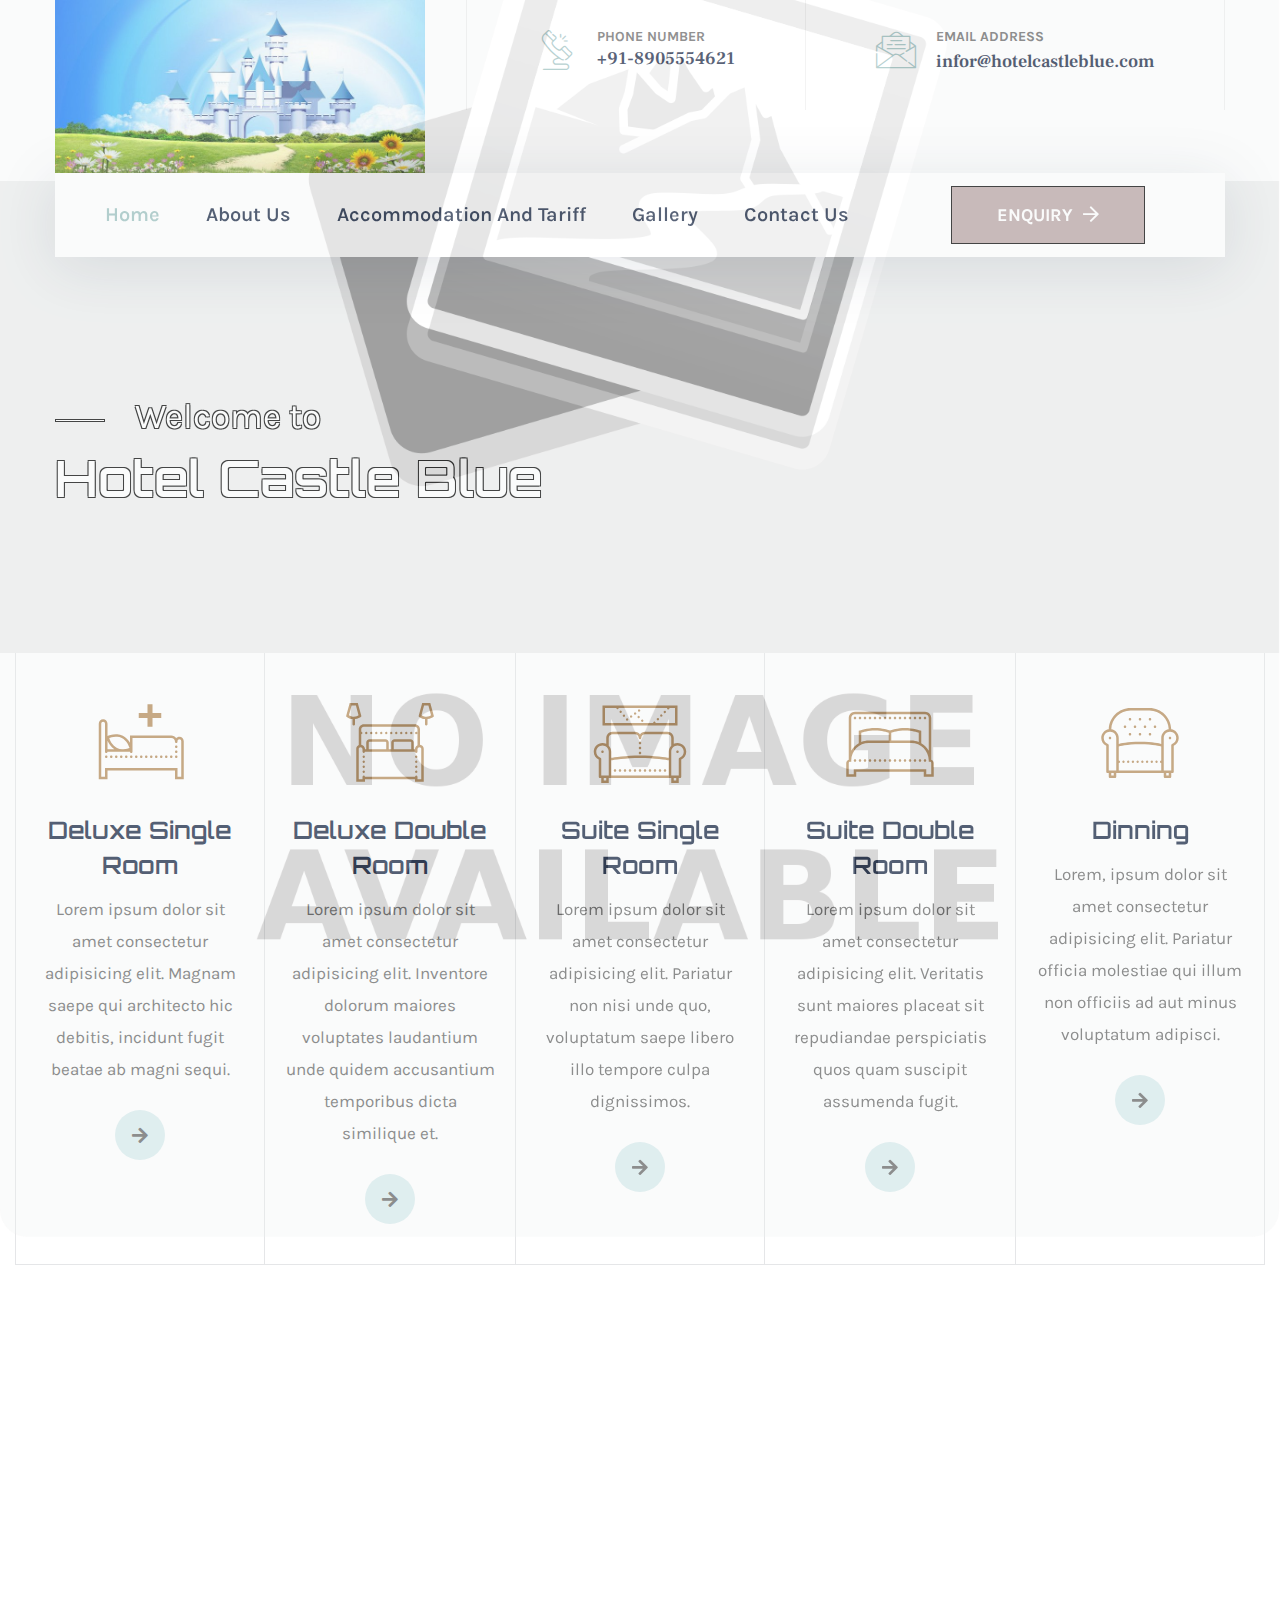
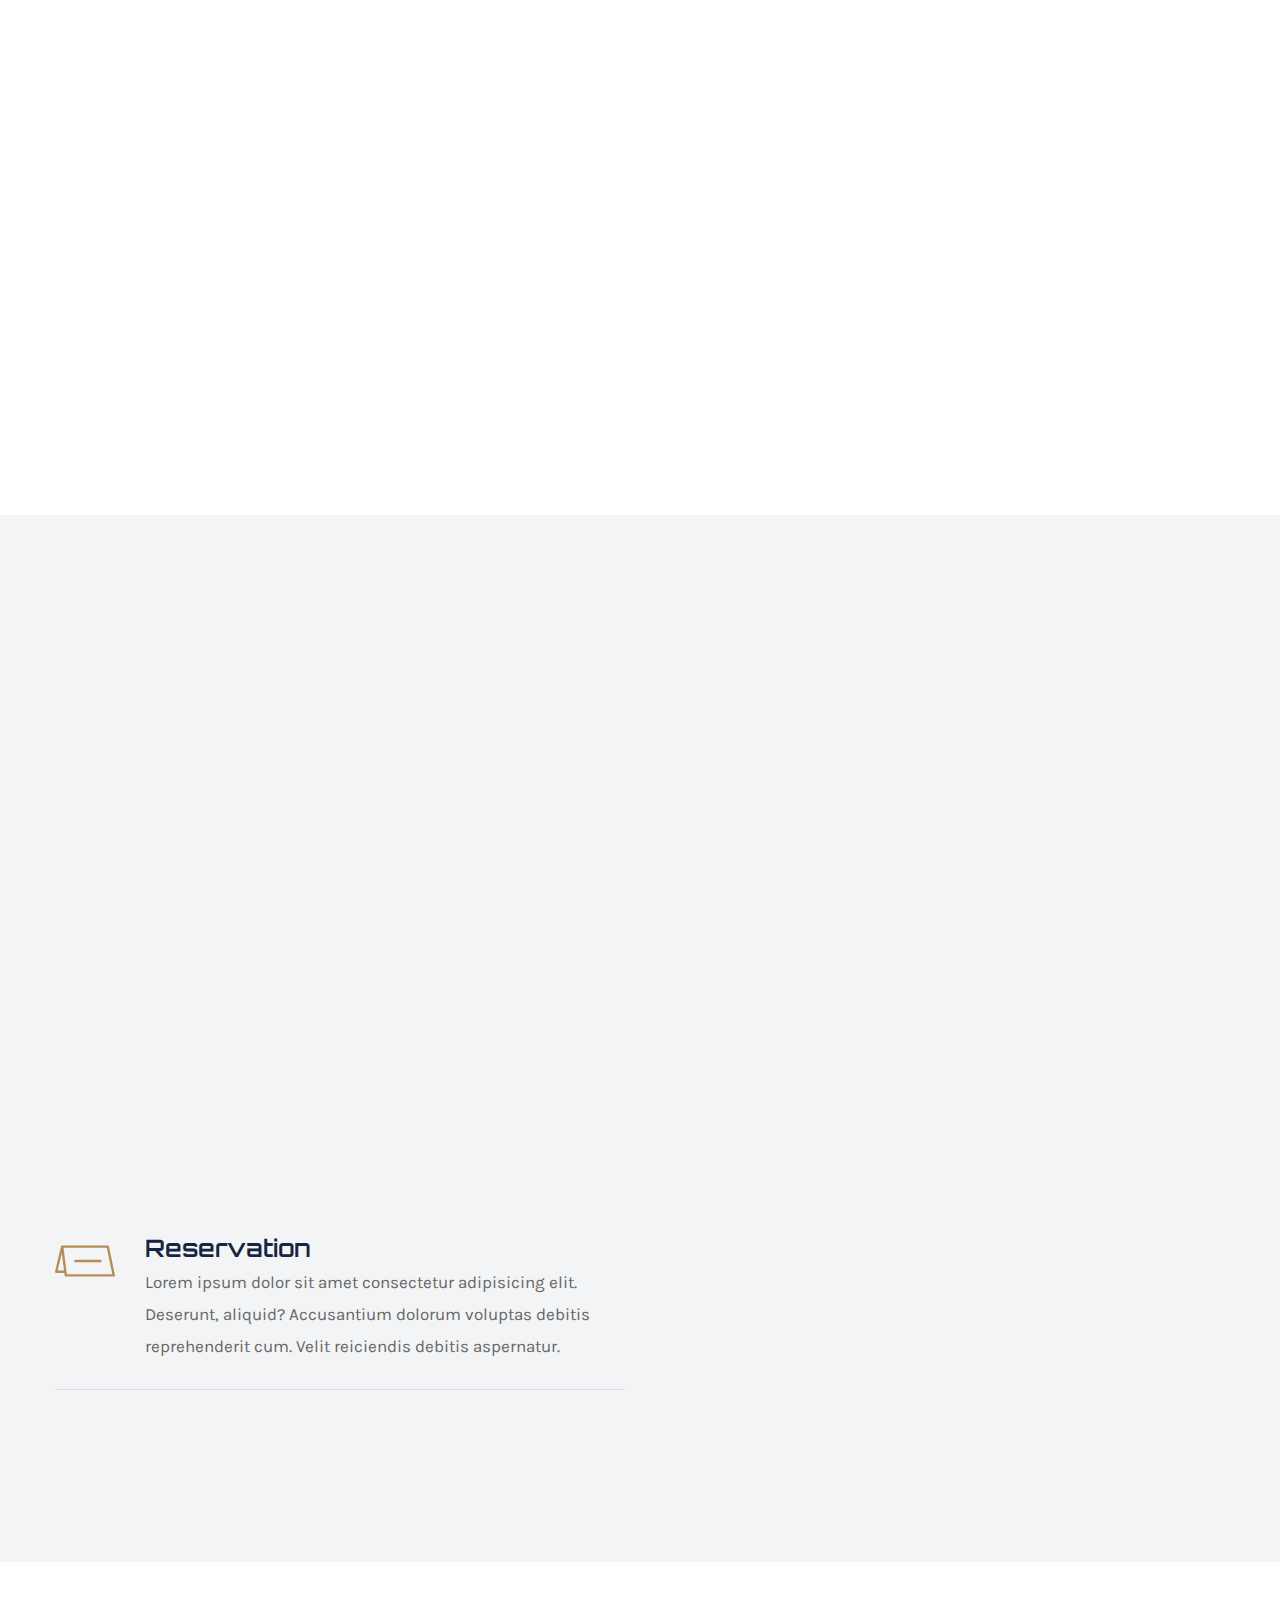
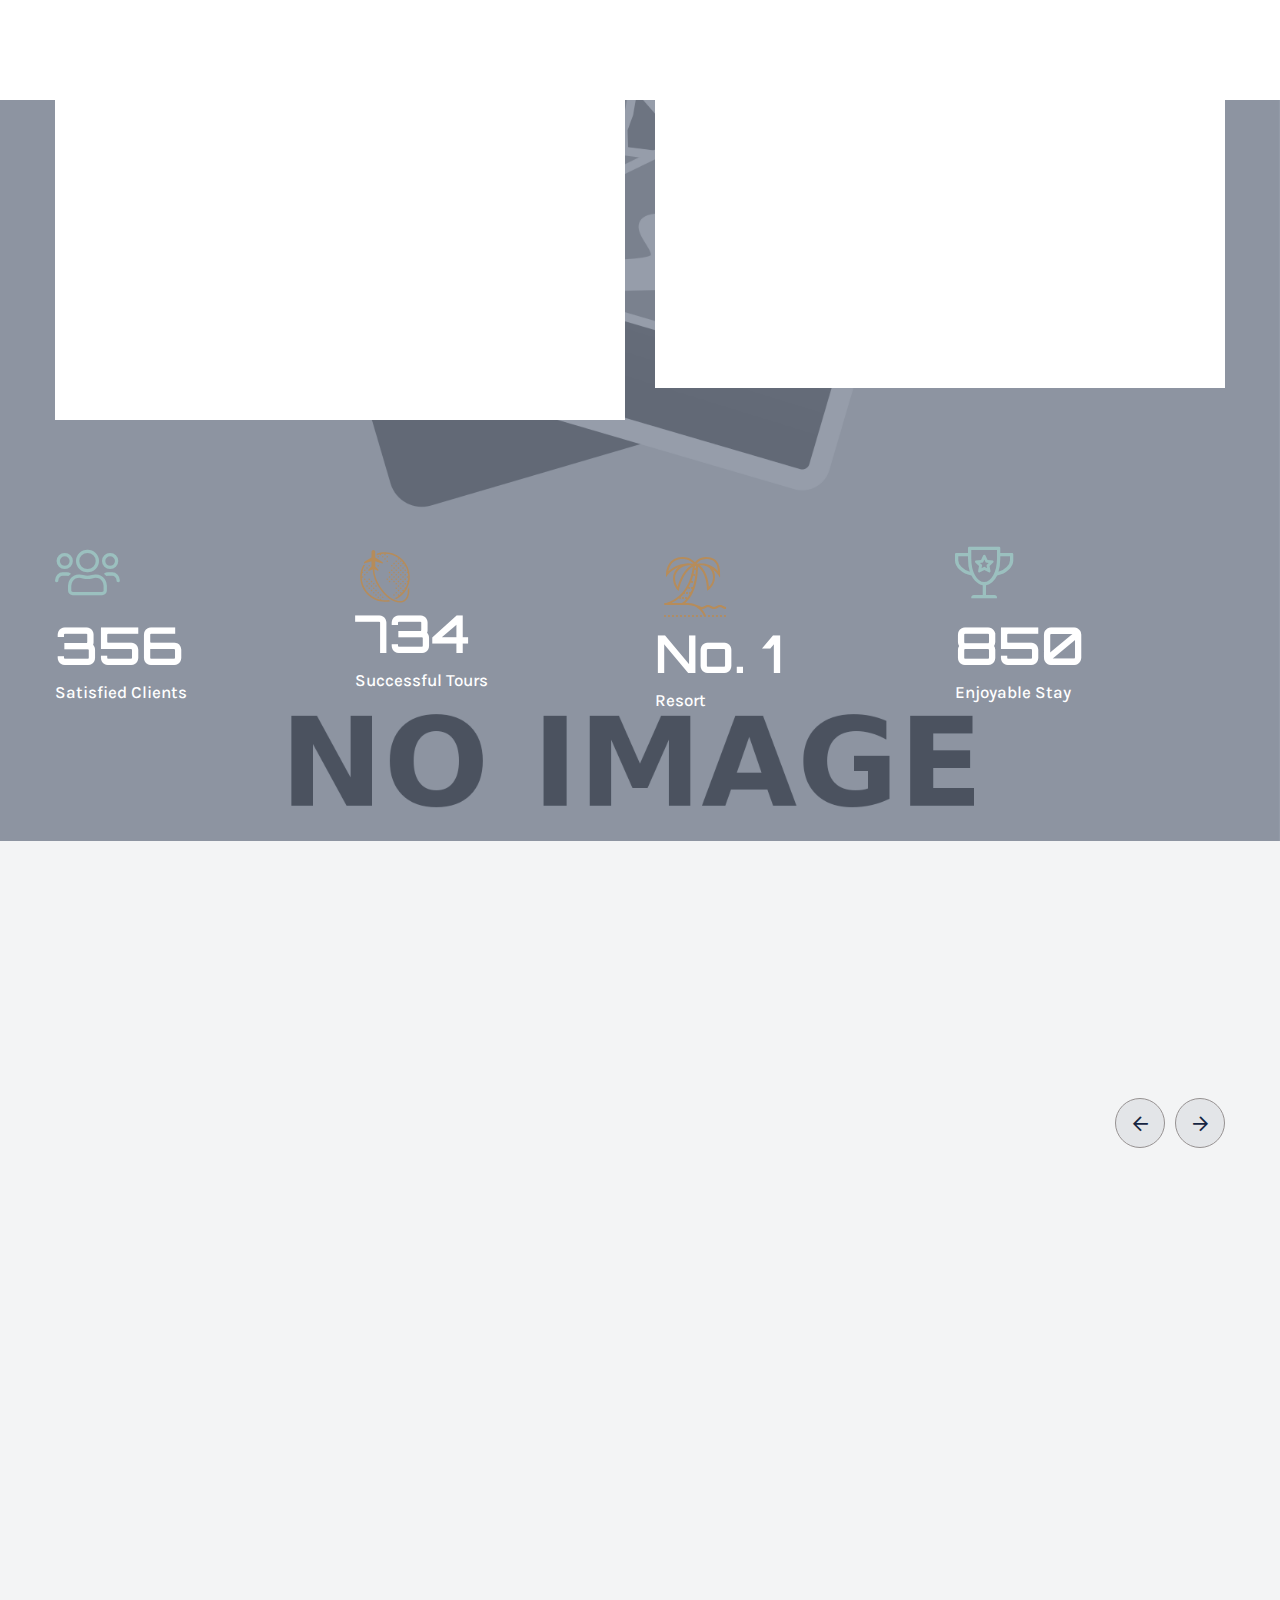
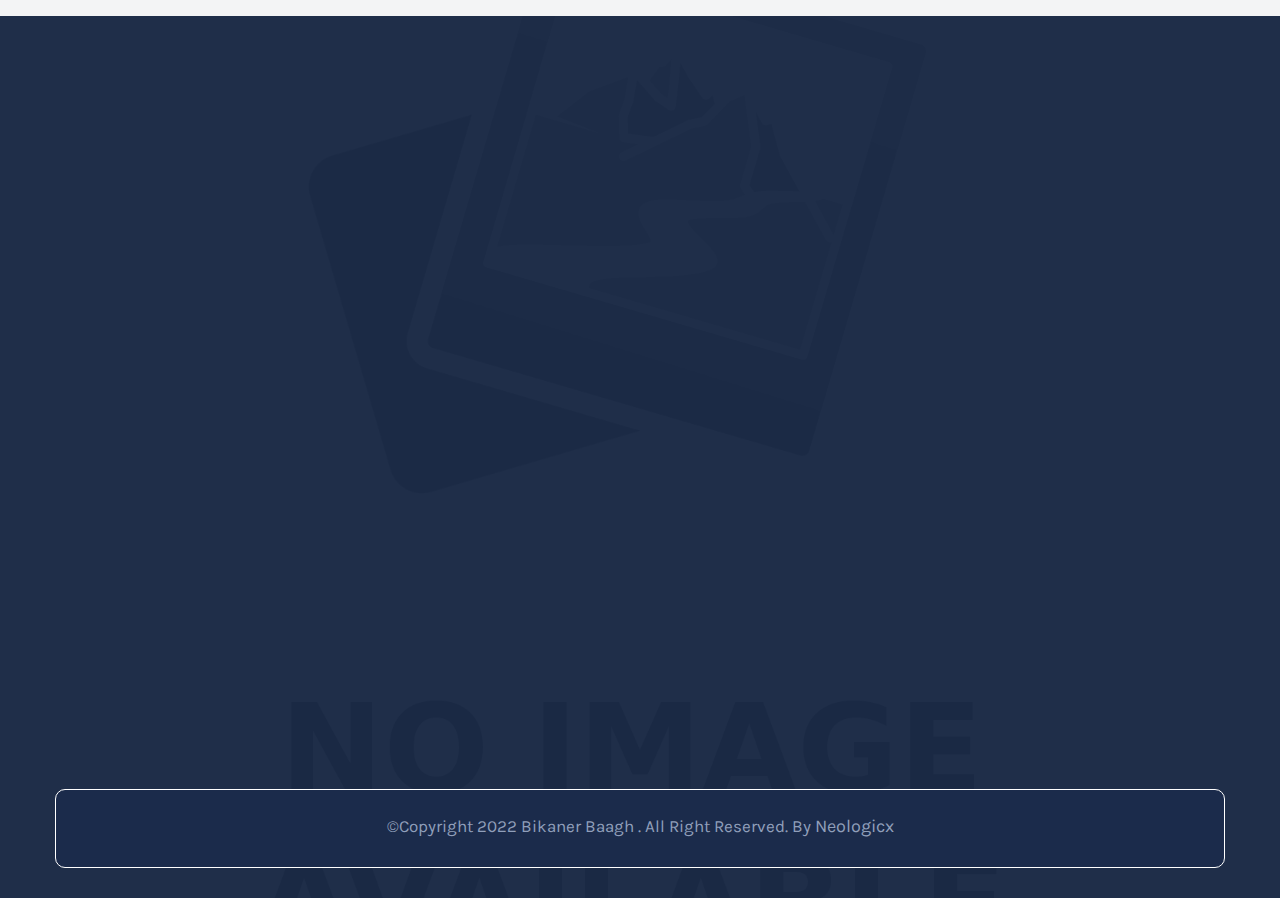
==== index.html @ 40b99f88 "Initial commit" ====
<!DOCTYPE html>
<html lang="en">

<head>
    <!--====== Required meta tags ======-->
    <meta charset="utf-8">
    <meta http-equiv="x-ua-compatible" content="ie=edge">
    <meta name="description" content="">
    <meta name="viewport" content="width=device-width, initial-scale=1, shrink-to-fit=no">
    <!--====== Title ======-->
    <title>Hotel Castle Blue</title>
    <!--====== Favicon Icon ======-->
    <link rel="shortcut icon" href="assets/images/favicon.ico" type="image/png">
    <!--====== Bootstrap css ======-->
    <link rel="stylesheet" href="assets/css/bootstrap.min.css">
    <!--====== FontAwesoem css ======-->
    <link rel="stylesheet" href="assets/fonts/fontawesome/css/all.min.css">
    <!--====== Flaticon css ======-->
    <link rel="stylesheet" href="assets/fonts/flaticon/flaticon.css">
    <!--====== Magnific Popup css ======-->
    <link rel="stylesheet" href="assets/css/magnific-popup.css">
    <!--====== Slick css ======-->
    <link rel="stylesheet" href="assets/css/slick.css">
    <!--====== Nice-select css ======-->
    <link rel="stylesheet" href="assets/css/nice-select.css">
    <!--====== Animate css ======-->
    <link rel="stylesheet" href="assets/css/animate.css">
    <!--====== Default css ======-->
    <link rel="stylesheet" href="assets/css/default.css">
    <!--====== Style css ======-->
    <link rel="stylesheet" href="assets/css/style.css">
    <link rel="stylesheet" type="text/css" href="assets/uicons-regular-rounded/css/uicons-regular-rounded.css" />
    <link href="https://fonts.googleapis.com/css2?family=M+PLUS+Rounded+1c:wght@700&family=Orbitron&display=swap"
        rel="stylesheet">
</head>
<style>
    a {
        font-size: 18px !important;
    }
</style>

<body>
    <!--====== Start Preloader ======-->
    <div class="preloader">
        <div class="loader">
            <img src="assets/images/No-Image-Placeholder.svg.png" alt="Loading..">
        </div>
    </div>
    <!--====== End Preloader ======-->
    <!--====== Search From ======-->
    <div class="modal fade" id="search-modal">
        <div class="modal-dialog modal-dialog-centered" role="document">
            <div class="modal-content">
                <form>
                    <div class="form_group">
                        <input type="text" class="form_control" placeholder="Search here...">
                        <button class="search_btn"><i class="fa fa-search"></i></button>
                    </div>
                </form>
            </div>
        </div>
    </div>
    <!--====== Search From ======-->
    <!--====== offcanvas-panel ======-->
    <div class="offcanvas-panel">
        <div class="offcanvas-panel-inner">
            <div class="panel-logo">
                <a href="index.html"><img src="assets/images/sampleLogo.jpg" alt="Loading.."></a>
            </div>


            <a href="#" class="panel-close"><i class="fal fa-times"></i></a>
        </div>
    </div>
    <!--====== offcanvas-panel ======-->
    <!--====== Start Header ======-->
    <header class="header-area-one">
        <!-- Header Top Bar -->

        <!-- Header Logo Area -->
        <div class="header-logo-area">
            <div class="container">
                <div class="row">
                    <div class="col-lg-4 col-md-3">
                        <div class="site-branding">
                            <a href="index.html" class="brand-logo"><img src="assets/images/sampleLogo.jpg"
                                    alt="Loading.."></a>
                        </div>
                    </div>
                    <div class="col-lg-8 col-md-9">
                        <div class="site-info">
                            <ul class="info-list">
                                <li>
                                    <div class="icon">
                                        <a href="tel:+91-8905554621"><i class="flaticon-call"></i></a>
                                    </div>
                                    <div class="info">
                                        <span class="title">Phone Number</span>
                                        <h6><a href="tel:+91-8905554621">+91-8905554621</a></h6>
                                    </div>
                                </li>
                                <li>
                                    <div class="icon">
                                        <a href="mailto:infor@hotelcastleblue.com"><i class="flaticon-open"></i></a>
                                    </div>
                                    <div class="info">
                                        <span class="title">Email address</span>
                                        <h5><a href="mailto:infor@hotelcastleblue.com">infor@hotelcastleblue.com</a></h5>
                                    </div>
                                </li>
                            </ul>
                        </div>
                    </div>
                </div>
            </div>
        </div>
        <!-- Header Navigation -->
        <div class="header-navigation">
            <div class="container">
                <div class="navigation-wrapper">
                    <div class="row align-items-center">
                        <div class="col-lg-9 col-4">
                            <!-- Primary Menu -->
                            <div class="primary-menu">
                                <div class="nav-menu">
                                    <div class="navbar-close"><i class="far fa-times"></i></div>
                                    <nav class="main-menu">

                                        <ul>

                                            <li class="menu-item"><a class="active" href="index.html"
                                                    style="font-size: 20px !important;">Home</a></li>

                                            <li class="menu-item"><a href="about-us.html"
                                                    style="font-size: 20px !important;">About Us</a></li>

                                            <li class="menu-item"><a href="Accommodation.html"
                                                    style="font-size: 20px !important;">Accommodation And Tariff</a>
                                            </li>

                                            <li class="menu-item"><a href="gallery.html"
                                                    style="font-size: 20px !important;">Gallery</a></li>

                                            <li class="menu-item"><a href="contact.html"
                                                    style="font-size: 20px !important;">Contact Us</a></li>

                                        </ul>

                                    </nav>
                                </div>
                                <div class="navbar-toggler">
                                    <span></span><span></span><span></span>
                                </div>
                            </div>
                        </div>
                        <div class="col-lg-3 col-8">
                            <!-- Header Nav -->
                            <div class="header-right-nav d-flex align-items-center">
                                <ul>
                                    <li><a href="/contact.html" class="main-btn arrow-btn"
                                            style="background-color: rgb(186, 164, 164);">Enquiry</a></li>

                                </ul>
                            </div>
                        </div>
                    </div>
                </div>
            </div>
        </div>
    </header>
    <!--====== End Header ======-->
    <!--====== Start Hero section ======-->
    <section class="hero-area">
        <div class="hero-wrapper-one">
            <div class="hero-slider-one">
                <div class="single-slider bg-with-overlay bg_cover"
                    style="background-image: url(assets/images/No-Image-Placeholder.svg.png);">
                    <div class="container">
                        <div class="row justify-content-start">
                            <div class="col-lg-7">
                                <div class="hero-content hero-content-left">
                                    <span class="span" data-animation="fadeInDown" data-delay=".4s" style="text-shadow: -1px 1px 0 #000,
                                    1px 1px 0 #000,
                                    1px -1px 0 #000,
                                    -1px -1px 0 #000;">Welcome to </span>
                                    <h2 style="color: white;text-shadow: -1px 1px 0 #000,
                                    1px 1px 0 #000,
                                    1px -1px 0 #000,
                                    -1px -1px 0 #000;" data-animation="fadeInDown" data-delay=".5s">Hotel Castle Blue</h2>
                                </div>
                            </div>
                        </div>
                    </div>
                </div>

                <div class="single-slider bg-with-overlay bg_cover"
                    style="background-image: url(assets/images/No-Image-Placeholder.svg.png);">
                    <div class="container">
                        <div class="row justify-content-center">
                            <div class="col-lg-7">
                                <div class="hero-content hero-content-left">
                                    <span class="span" data-animation="fadeInDown" data-delay=".4s" style="text-shadow: -1px 1px 0 #000,
                                    1px 1px 0 #000,
                                    1px -1px 0 #000,
                                    -1px -1px 0 #000;">Welcome to </span>
                                    <h2 style="color: white;text-shadow: -1px 1px 0 #000,
                                    1px 1px 0 #000,
                                    1px -1px 0 #000,
                                    -1px -1px 0 #000;" data-animation="fadeInDown" data-delay=".5s">Hotel Castle Blue</h2>
                                </div>
                            </div>
                        </div>
                    </div>
                </div>

            </div>
        </div>
    </section>
    <!--====== End Hero section ======-->
    <!--====== Start Features section ======-->
    <section class="features-area features-area-one">
        <div class="container-fluid ">
            <div class="row features-wrapper-one no-gutters">
                <div class="col-lg-3 features-column">
                    <div class="features-item features-item-one text-center">
                        <div class="item-bg bg_cover"
                            style="background-image: url(assets/images/No-Image-Placeholder.svg.png);"></div>
                        <div class="icon">
                            <svg xmlns="http://www.w3.org/2000/svg" x="0px" y="0px" width="100" height="100"
                                viewBox="0 0 172 172" style=" fill:#000000;">
                                <g fill="none" fill-rule="nonzero" stroke="none" stroke-width="1" stroke-linecap="butt"
                                    stroke-linejoin="miter" stroke-miterlimit="10" stroke-dasharray=""
                                    stroke-dashoffset="0" font-family="none" font-weight="none" font-size="none"
                                    text-anchor="none" style="mix-blend-mode: normal">
                                    <path d="M0,172v-172h172v172z" fill="none"></path>
                                    <g fill="#b68c5a">
                                        <path
                                            d="M98.9,19.35v15.05h-15.05v8.6h15.05v15.05h8.6v-15.05h15.05v-8.6h-15.05v-15.05zM22.575,45.26758c-4.12848,0 -7.525,3.38736 -7.525,7.5166v95.56582h15.05v-15.0332h116.1v15.0332h15.05v-65.50361c0,-4.12794 -3.39548,-7.5166 -7.525,-7.5166c-2.14603,0 -4.06197,0.94295 -5.43799,2.40195c-1.95964,-2.68384 -4.97822,-4.55195 -8.53701,-4.55195h-70.95v12.50107c-2.59523,-4.46443 -6.54049,-9.35012 -12.30791,-12.14834c-3.12764,-1.51775 -6.39566,-2.23747 -9.53643,-2.46494c-8.02596,-0.58129 -14.89662,1.93867 -16.85566,2.73369v-21.01709c0,-4.12794 -3.39548,-7.5166 -7.525,-7.5166zM22.575,49.56758c1.80878,0 3.225,1.41484 3.225,3.2166v48.32041c0,1.1868 0.9632,2.1458 2.15,2.1458c1.1868,0 2.15,-0.959 2.15,-2.1458h25.35068c1.0911,0.04604 2.16932,0.0553 3.2082,0h10.14111c0,1.1868 0.9632,2.1458 2.15,2.1458c1.1868,0 2.15,-0.959 2.15,-2.1458v-23.62481h66.65c3.58854,0 6.45,2.86239 6.45,6.4416c0,1.1868 0.9632,2.15 2.15,2.15c1.1868,0 2.15,-0.9632 2.15,-2.15v-1.075c0,-1.80176 1.41622,-3.2166 3.225,-3.2166c1.80878,0 3.225,1.41484 3.225,3.2166v61.20361h-6.45v-15.0332h-124.7v15.0332h-6.45v-91.26582c0,-1.80475 1.41518,-3.2166 3.225,-3.2166zM44.23037,75.38018c0.77798,-0.01026 1.58372,0.00736 2.41875,0.05879c2.69185,0.16579 5.43798,0.7343 7.96592,1.96103c8.81757,4.27808 12.46638,14.46494 13.4123,17.31338c-1.6229,0.59185 -5.69708,1.93551 -10.53584,2.09121h-2.34736c-2.81885,-0.15945 -5.79919,-0.79201 -8.66299,-2.26338c-0.01531,-0.00718 -0.03071,-0.01418 -0.04619,-0.02099c-8.81581,-4.27723 -12.43631,-14.16866 -13.39551,-16.99844c1.75101,-0.6401 5.74502,-2.06982 11.19092,-2.1416zM30.1,82.2333c2.02446,4.46261 5.70065,10.59974 11.72422,14.57129h-11.72422zM148.35,90.36299c-1.1868,0 -2.15,0.9632 -2.15,2.15c0,1.1868 0.9632,2.1458 2.15,2.1458c1.1868,0 2.15,-0.959 2.15,-2.1458c0,-1.1868 -0.9632,-2.15 -2.15,-2.15zM148.35,98.95459c-1.1868,0 -2.15,0.9632 -2.15,2.15c0,1.1868 0.9632,2.1458 2.15,2.1458c1.1868,0 2.15,-0.959 2.15,-2.1458c0,-1.1868 -0.9632,-2.15 -2.15,-2.15zM27.95,107.54619c-1.1868,0 -2.15,0.959 -2.15,2.1458c0,1.1868 0.9632,2.15 2.15,2.15c1.1868,0 2.15,-0.9632 2.15,-2.15c0,-1.1868 -0.9632,-2.1458 -2.15,-2.1458zM36.55,107.54619c-1.1868,0 -2.15,0.959 -2.15,2.1458c0,1.1868 0.9632,2.15 2.15,2.15c1.1868,0 2.15,-0.9632 2.15,-2.15c0,-1.1868 -0.9632,-2.1458 -2.15,-2.1458zM45.15,107.54619c-1.1868,0 -2.15,0.959 -2.15,2.1458c0,1.1868 0.9632,2.15 2.15,2.15c1.1868,0 2.15,-0.9632 2.15,-2.15c0,-1.1868 -0.9632,-2.1458 -2.15,-2.1458zM53.75,107.54619c-1.1868,0 -2.15,0.959 -2.15,2.1458c0,1.1868 0.9632,2.15 2.15,2.15c1.1868,0 2.15,-0.9632 2.15,-2.15c0,-1.1868 -0.9632,-2.1458 -2.15,-2.1458zM62.35,107.54619c-1.1868,0 -2.15,0.959 -2.15,2.1458c0,1.1868 0.9632,2.15 2.15,2.15c1.1868,0 2.15,-0.9632 2.15,-2.15c0,-1.1868 -0.9632,-2.1458 -2.15,-2.1458zM70.95,107.54619c-1.1868,0 -2.15,0.959 -2.15,2.1458c0,1.1868 0.9632,2.15 2.15,2.15c1.1868,0 2.15,-0.9632 2.15,-2.15c0,-1.1868 -0.9632,-2.1458 -2.15,-2.1458zM79.55,107.54619c-1.1868,0 -2.15,0.959 -2.15,2.1458c0,1.1868 0.9632,2.15 2.15,2.15c1.1868,0 2.15,-0.9632 2.15,-2.15c0,-1.1868 -0.9632,-2.1458 -2.15,-2.1458zM88.15,107.54619c-1.1868,0 -2.15,0.959 -2.15,2.1458c0,1.1868 0.9632,2.15 2.15,2.15c1.1868,0 2.15,-0.9632 2.15,-2.15c0,-1.1868 -0.9632,-2.1458 -2.15,-2.1458zM96.75,107.54619c-1.1868,0 -2.15,0.959 -2.15,2.1458c0,1.1868 0.9632,2.15 2.15,2.15c1.1868,0 2.15,-0.9632 2.15,-2.15c0,-1.1868 -0.9632,-2.1458 -2.15,-2.1458zM105.35,107.54619c-1.1868,0 -2.15,0.959 -2.15,2.1458c0,1.1868 0.9632,2.15 2.15,2.15c1.1868,0 2.15,-0.9632 2.15,-2.15c0,-1.1868 -0.9632,-2.1458 -2.15,-2.1458zM113.95,107.54619c-1.1868,0 -2.15,0.959 -2.15,2.1458c0,1.1868 0.9632,2.15 2.15,2.15c1.1868,0 2.15,-0.9632 2.15,-2.15c0,-1.1868 -0.9632,-2.1458 -2.15,-2.1458zM122.55,107.54619c-1.1868,0 -2.15,0.959 -2.15,2.1458c0,1.1868 0.9632,2.15 2.15,2.15c1.1868,0 2.15,-0.9632 2.15,-2.15c0,-1.1868 -0.9632,-2.1458 -2.15,-2.1458zM131.15,107.54619c-1.1868,0 -2.15,0.959 -2.15,2.1458c0,1.1868 0.9632,2.15 2.15,2.15c1.1868,0 2.15,-0.9632 2.15,-2.15c0,-1.1868 -0.9632,-2.1458 -2.15,-2.1458zM139.75,107.54619c-1.1868,0 -2.15,0.959 -2.15,2.1458c0,1.1868 0.9632,2.15 2.15,2.15c1.1868,0 2.15,-0.9632 2.15,-2.15c0,-1.1868 -0.9632,-2.1458 -2.15,-2.1458zM148.35,107.54619c-1.1868,0 -2.15,0.959 -2.15,2.1458c0,1.1868 0.9632,2.15 2.15,2.15c1.1868,0 2.15,-0.9632 2.15,-2.15c0,-1.1868 -0.9632,-2.1458 -2.15,-2.1458z">
                                        </path>
                                    </g>
                                </g>
                            </svg>
                        </div>
                        <div class="content">
                            <h4>Deluxe Single Room</h4>
                            <p>Lorem ipsum dolor sit amet consectetur adipisicing elit. Magnam saepe qui architecto hic debitis, incidunt fugit beatae ab magni sequi.</p>
                            <a href="#" class="icon-btn" style="border-radius: 50px; background-color: #daedef;"><i
                                    class="fas fa-arrow-right"></i></a>
                        </div>
                    </div>
                </div>
                <div class="col-lg-3 features-column">
                    <div class="features-item features-item-one text-center">
                        <div class="item-bg bg_cover"
                            style="background-image: url(assets/images/No-Image-Placeholder.svg.png);"></div>
                        <div class="icon">

                            <svg xmlns="http://www.w3.org/2000/svg" x="0px" y="0px" width="100" height="100"
                                viewBox="0 0 172 172" style=" fill:#000000;">
                                <g fill="none" fill-rule="nonzero" stroke="none" stroke-width="1" stroke-linecap="butt"
                                    stroke-linejoin="miter" stroke-miterlimit="10" stroke-dasharray=""
                                    stroke-dashoffset="0" font-family="none" font-weight="none" font-size="none"
                                    text-anchor="none" style="mix-blend-mode: normal">
                                    <path d="M0,172v-172h172v172z" fill="none"></path>
                                    <g fill="#b68c5a">
                                        <path
                                            d="M16.62471,17.2l-0.42412,1.5915c-1.79081,6.67092 -3.58391,13.3415 -5.375,20.01348l-0.37793,1.39414l1.15059,0.87344c3.92123,2.98521 7.48186,3.59662 9.90176,3.80869v8.86875c-0.01097,0.77537 0.39641,1.49657 1.06613,1.88746c0.66972,0.39088 1.49803,0.39088 2.16775,0c0.66972,-0.39088 1.07709,-1.11209 1.06613,-1.88746v-9.04932c4.99412,-0.63543 8.73089,-2.73752 9.90176,-3.62812l1.15059,-0.87344l-0.37793,-1.39414c-1.79109,-6.67198 -3.58419,-13.34255 -5.375,-20.01348l-0.42412,-1.5915zM141.32471,17.2l-0.42412,1.5915c-1.79081,6.67092 -3.58391,13.3415 -5.375,20.01348l-0.37793,1.39414l1.15059,0.87344c3.92123,2.98521 7.48186,3.59662 9.90176,3.80869v8.86875c-0.01097,0.77537 0.39641,1.49657 1.06613,1.88746c0.66972,0.39088 1.49803,0.39088 2.16775,0c0.66972,-0.39088 1.07709,-1.11209 1.06613,-1.88746v-9.04932c4.99412,-0.63543 8.73089,-2.73752 9.90176,-3.62812l1.15059,-0.87344l-0.37793,-1.39414c-1.79109,-6.67198 -3.58419,-13.34255 -5.375,-20.01348l-0.42412,-1.5915zM19.92109,21.5h7.45781c1.50832,5.61738 3.01864,11.23062 4.52676,16.84727c-1.53559,1.01491 -4.15442,2.44238 -8.14229,2.47754c-0.09517,-0.00493 -0.19056,-0.00353 -0.28555,0.0042c-1.26673,-0.00813 -4.58876,-0.46274 -8.0499,-2.59092c1.49827,-5.57987 2.99471,-11.15746 4.49316,-16.73809zM144.62109,21.5h7.45781c1.50832,5.61738 3.01864,11.23062 4.52676,16.84727c-1.53559,1.01491 -4.15442,2.44238 -8.14229,2.47754c-0.09517,-0.00493 -0.19056,-0.00353 -0.28555,0.0042c-1.26673,-0.00813 -4.58876,-0.46274 -8.0499,-2.59092c1.49827,-5.57987 2.99471,-11.15746 4.49316,-16.73809zM40.99277,53.75c-4.82075,0 -8.74277,4.00016 -8.74277,8.83936v26.92959c-2.51246,1.12959 -4.3,3.61565 -4.3,6.51719v56.61387h15.05v-4.3h86v4.3h15.05v-56.61387c0,-3.67498 -2.86419,-6.66974 -6.45,-7.08828v-26.3585c0,-4.8392 -3.92202,-8.83936 -8.74277,-8.83936zM40.99277,58.05h87.86445c2.46345,0 4.44277,1.99115 4.44277,4.53936v27.26133c-0.72166,0.4147 -1.39068,0.91162 -1.95684,1.49912c-1.37424,1.42606 -2.34316,3.29785 -2.34316,5.4002h-2.15v-11.8502c0,-3.0158 -2.6087,-5.3498 -5.58916,-5.3498h-27.52168c-2.98046,0 -5.58916,2.33337 -5.58916,5.3498v11.8502h-4.3v-11.61084c0,-3.06153 -2.52763,-5.58916 -5.58916,-5.58916h-27.52168c-3.06153,0 -5.58916,2.52763 -5.58916,5.58916v11.61084h-2.15c0,-2.10234 -0.96893,-3.97413 -2.34316,-5.4002c-1.08682,-1.12781 -2.49663,-1.99975 -4.10684,-2.32637v-18.07344l1.72168,-0.86504l0.34014,-1.89385l-1.31436,-1.40674l-0.74746,-0.13438v-4.06064c0,-2.5482 1.97932,-4.53936 4.44277,-4.53936zM45.15,66.65l-1.72168,0.86504l-0.34014,1.89385l1.31436,1.40674l0.74746,0.13438l1.72168,-0.86504l0.34014,-1.89385l-1.31436,-1.40674zM53.75,66.65l-1.72168,0.86504l-0.34014,1.89385l1.31436,1.40674l0.74746,0.13438l1.72168,-0.86504l0.34014,-1.89385l-1.31436,-1.40674zM62.35,66.65l-1.72168,0.86504l-0.34014,1.89385l1.31436,1.40674l0.74746,0.13438l1.72168,-0.86504l0.34014,-1.89385l-1.31436,-1.40674zM70.95,66.65l-1.72168,0.86504l-0.34014,1.89385l1.31436,1.40674l0.74746,0.13438l1.72168,-0.86504l0.34014,-1.89385l-1.31436,-1.40674zM79.55,66.65l-1.72168,0.86504l-0.34014,1.89385l1.31436,1.40674l0.74746,0.13438l1.72168,-0.86504l0.34014,-1.89385l-1.31436,-1.40674zM88.15,66.65l-1.72168,0.86504l-0.34014,1.89385l1.31436,1.40674l0.74746,0.13438l1.72168,-0.86504l0.34014,-1.89385l-1.31436,-1.40674zM96.75,66.65l-1.72168,0.86504l-0.34014,1.89385l1.31436,1.40674l0.74746,0.13438l1.72168,-0.86504l0.34014,-1.89385l-1.31436,-1.40674zM105.35,66.65l-1.72168,0.86504l-0.34014,1.89385l1.31436,1.40674l0.74746,0.13438l1.72168,-0.86504l0.34014,-1.89385l-1.31436,-1.40674zM113.95,66.65l-1.72168,0.86504l-0.34014,1.89385l1.31436,1.40674l0.74746,0.13438l1.72168,-0.86504l0.34014,-1.89385l-1.31436,-1.40674zM122.55,66.65l-1.72168,0.86504l-0.34014,1.89385l1.31436,1.40674l0.74746,0.13438l1.72168,-0.86504l0.34014,-1.89385l-1.31436,-1.40674zM131.15,66.65l-1.72168,0.86504l-0.34014,1.89385l1.31436,1.40674l0.74746,0.13438l1.72168,-0.86504l0.34014,-1.89385l-1.31436,-1.40674zM50.73916,83.85h27.52168c0.73966,0 1.28916,0.54949 1.28916,1.28916v11.61084h-30.1v-11.61084c0,-0.73966 0.54949,-1.28916 1.28916,-1.28916zM93.73916,83.85h27.52168c0.82073,0 1.28916,0.531 1.28916,1.0498v11.8502h-30.1v-11.8502c0,-0.52247 0.46842,-1.0498 1.28916,-1.0498zM35.23984,93.16387c0.67084,0 1.60123,0.42346 2.32217,1.17158c0.72094,0.74813 1.13799,1.74554 1.13799,2.41455v4.3h0.19736l-0.10918,0.60889l1.31436,1.40674l0.74746,0.13437l1.72168,-0.86504l0.23096,-1.28496h4.13623c0.23218,0.03838 0.46909,0.03838 0.70127,0h33.69873c0.23218,0.03838 0.46909,0.03838 0.70127,0h47.15723l-0.10918,0.60889l1.31436,1.40674l0.74746,0.13437l1.72168,-0.86504l0.23096,-1.28496h0.19736v-4.3c0,-0.66901 0.41705,-1.66642 1.13799,-2.41455c0.72094,-0.74813 1.65132,-1.17158 2.32217,-1.17158c1.70629,0 2.98984,1.29073 2.98984,2.87227v52.31387h-6.45v-4.3h-0.19736l0.10918,-0.60889l-1.31436,-1.40674l-0.74746,-0.13437l-1.72168,0.86504l-0.23096,1.28496h-86.39473l0.10918,-0.60889l-1.31436,-1.40674l-0.74746,-0.13437l-1.72168,0.86504l-0.23096,1.28496h-0.19736v4.3h-6.45v-52.31387c0,-1.58043 1.28657,-2.87227 2.98984,-2.87227zM40.85,107.5l-1.72168,0.86504l-0.34014,1.89385l1.31436,1.40674l0.74746,0.13438l1.72168,-0.86504l0.34014,-1.89385l-1.31436,-1.40674zM131.15,107.5l-1.72168,0.86504l-0.34014,1.89385l1.31436,1.40674l0.74746,0.13438l1.72168,-0.86504l0.34014,-1.89385l-1.31436,-1.40674zM40.85,116.1l-1.72168,0.86504l-0.34014,1.89385l1.31436,1.40674l0.74746,0.13437l1.72168,-0.86504l0.34014,-1.89385l-1.31436,-1.40674zM131.15,116.1l-1.72168,0.86504l-0.34014,1.89385l1.31436,1.40674l0.74746,0.13437l1.72168,-0.86504l0.34014,-1.89385l-1.31436,-1.40674zM40.85,124.7l-1.72168,0.86504l-0.34014,1.89385l1.31436,1.40674l0.74746,0.13438l1.72168,-0.86504l0.34014,-1.89385l-1.31436,-1.40674zM131.15,124.7l-1.72168,0.86504l-0.34014,1.89385l1.31436,1.40674l0.74746,0.13438l1.72168,-0.86504l0.34014,-1.89385l-1.31436,-1.40674zM40.85,133.3l-1.72168,0.86504l-0.34014,1.89385l1.31436,1.40674l0.74746,0.13438l1.72168,-0.86504l0.34014,-1.89385l-1.31436,-1.40674zM131.15,133.3l-1.72168,0.86504l-0.34014,1.89385l1.31436,1.40674l0.74746,0.13438l1.72168,-0.86504l0.34014,-1.89385l-1.31436,-1.40674z">
                                        </path>
                                    </g>
                                </g>
                            </svg>

                        </div>
                        <div class="content">
                            <h4>Deluxe Double Room</h4>
                            <p>Lorem ipsum dolor sit amet consectetur adipisicing elit. Inventore dolorum maiores voluptates laudantium unde quidem accusantium temporibus dicta similique et.</p>
                            <a href="#" class="icon-btn" style="border-radius: 50px; background-color: #daedef;"><i
                                    class="fas fa-arrow-right"></i></a>
                        </div>
                    </div>
                </div>
                <div class="col-lg-3 features-column">
                    <div class="features-item features-item-one text-center">
                        <div class="item-bg bg_cover"
                            style="background-image: url(assets/images/No-Image-Placeholder.svg.png);"></div>
                        <div class="icon">
                            <svg xmlns="http://www.w3.org/2000/svg" x="0px" y="0px" width="100" height="100"
                                viewBox="0 0 226 226" style=" fill:#000000;">
                                <g fill="none" fill-rule="nonzero" stroke="none" stroke-width="1" stroke-linecap="butt"
                                    stroke-linejoin="miter" stroke-miterlimit="10" stroke-dasharray=""
                                    stroke-dashoffset="0" font-family="none" font-weight="none" font-size="none"
                                    text-anchor="none" style="mix-blend-mode: normal">
                                    <path d="M0,226v-226h226v226z" fill="none"></path>
                                    <g fill="#b68c5a">
                                        <path
                                            d="M28.25,28.25v2.825v42.375h169.5v-45.2zM33.9,33.9h25.68433l-0.14346,0.80005l1.727,1.84839l0.98213,0.17656l2.26221,-1.13662l0.30347,-1.68838h109.71152l-0.29243,1.63872l1.73252,1.84839l0.97661,0.17656l2.26773,-1.13662l0.44141,-2.48843l-0.03862,-0.03862h12.5856v33.9h-44.11856l0.23174,-1.29663l-1.73252,-1.84839l-0.97661,-0.17656l-2.26772,1.1311l-0.38623,2.19048h-108.9501zM110.98608,36.86846l-2.26221,1.1311l-0.44692,2.49394l1.727,1.84839l0.98213,0.17656l2.26221,-1.13662l0.44692,-2.48843l-1.727,-1.84839zM69.38355,39.75415l-2.26221,1.13662l-0.44693,2.48843l1.727,1.85391l0.98213,0.17105l2.26221,-1.1311l0.44692,-2.49395l-1.727,-1.84839zM169.00894,40.0521l-2.26221,1.13662l-0.44692,2.48843l1.73252,1.84839l0.97661,0.17656l2.26221,-1.1311l0.44692,-2.49395l-1.727,-1.84839zM102.04761,43.62197l-2.26221,1.13662l-0.00552,0.01655l-0.07173,0.03862l-0.44692,2.49395l1.73252,1.84839l0.97661,0.17656l2.26221,-1.13662l0.00552,-0.01655l0.07173,-0.03862l0.44692,-2.49395l-1.727,-1.84839zM161.17397,48.19605l-2.26221,1.1311l-0.44692,2.49394l1.727,1.84839l0.98213,0.17656l2.26221,-1.13662l0.44692,-2.48843l-1.727,-1.84839zM76.61709,48.43882l-2.26221,1.1311l-0.44692,2.49395l1.73252,1.84839l0.97661,0.17656l2.26221,-1.13662l0.44692,-2.48843l-1.727,-1.85391zM92.95464,50.49688l-2.26221,1.1311l-0.44693,2.49394l1.73252,1.84839l0.97661,0.17656l2.26772,-1.13662l0.44141,-2.49394l-1.727,-1.84839zM110.01499,51.63901l-2.26221,1.1311l-0.44692,2.49394l1.727,1.84839l0.98213,0.17656l2.26221,-1.13662l0.44692,-2.49394l-1.727,-1.84839zM153.33901,56.33447l-2.26221,1.13662l-0.44693,2.48843l1.727,1.85391l0.98213,0.17105l2.26221,-1.1311l0.44692,-2.49395l-1.73252,-1.84839zM83.85064,57.11797l-2.26221,1.1311l-0.44692,2.49394l0.11035,0.11587l-0.01655,0.07724l1.727,1.84839l0.98213,0.17105l2.26221,-1.1311l0.44692,-2.49395l-0.10483,-0.11587l0.01103,-0.07173l-1.727,-1.84839zM117.98237,59.65054l-2.26221,1.1311l-0.44692,2.49395l1.727,1.84839l0.98213,0.17656l2.26221,-1.13662l0.44692,-2.48843l-1.727,-1.84839zM50.85,87.575c-7.76738,0 -14.125,6.35762 -14.125,14.125v13.23667c-2.57331,-1.22996 -5.44234,-1.93667 -8.475,-1.93667c-10.88849,0 -19.775,8.88651 -19.775,19.775c0,7.819 4.67854,14.41383 11.3,17.61211v38.88789c0.00016,1.56014 1.26486,2.82484 2.825,2.825h2.825v11.3h16.95v-11.3h2.825h135.6h2.825v11.3h16.95v-11.3h2.825c1.56014,-0.00016 2.82484,-1.26486 2.825,-2.825v-38.88789c6.62146,-3.19828 11.3,-9.79311 11.3,-17.61211c0,-10.88849 -8.88651,-19.775 -19.775,-19.775c-3.03266,0 -5.90169,0.70671 -8.475,1.93667v-13.23667c0,-7.76738 -6.35762,-14.125 -14.125,-14.125h-50.85c-4.73071,0 -8.73298,2.50919 -11.3,6.10796c-2.56702,-3.59877 -6.56929,-6.10796 -11.3,-6.10796zM50.85,93.225h50.85c4.71347,0 8.475,3.76153 8.475,8.475c-0.00004,0.0092 -0.00004,0.01839 0,0.02759c0.00072,0.04602 0.00255,0.09201 0.00552,0.13794c0.00105,0.03866 0.00289,0.07729 0.00552,0.11587c0.00332,0.0258 0.007,0.05155 0.01103,0.07725c-0.00001,0.00368 -0.00001,0.00736 0,0.01103c0.01216,0.09087 0.02873,0.1811 0.04966,0.27036c0.01232,0.06672 0.02705,0.13297 0.04414,0.19863c0.10651,0.36279 0.28475,0.70052 0.52417,0.99317c0.1189,0.14529 0.25198,0.27837 0.39727,0.39726c0.07262,0.05889 0.14812,0.11413 0.22622,0.16553c0.07849,0.05183 0.15951,0.09971 0.24277,0.14346c0.16707,0.08911 0.34268,0.1612 0.52417,0.21518c0.09079,0.02668 0.18287,0.04878 0.27588,0.06621c0.27842,0.05144 0.563,0.06074 0.84419,0.02759c0.09273,-0.01198 0.1848,-0.02855 0.27588,-0.04966c0.18364,-0.03909 0.36293,-0.09639 0.5352,-0.17104c0.17269,-0.07713 0.33721,-0.1714 0.49106,-0.2814c0.07822,-0.05319 0.15372,-0.11028 0.22622,-0.17105c0.07135,-0.06274 0.13948,-0.12903 0.20415,-0.19863c0.12862,-0.13722 0.24322,-0.28693 0.34209,-0.44692c0.2424,-0.39366 0.38449,-0.84078 0.41382,-1.30215c0.00188,-0.00919 0.00372,-0.01838 0.00552,-0.02759c0,-0.00184 0,-0.00368 0,-0.00552c0.00001,-0.00368 0.00001,-0.00736 0,-0.01103c0.0038,-0.06062 0.00564,-0.12134 0.00552,-0.18208c0,-4.71347 3.76153,-8.475 8.475,-8.475h50.85c4.71347,0 8.475,3.76153 8.475,8.475v16.95c-0.00013,0.10322 0.00539,0.20637 0.01655,0.30898c-3.49723,3.57031 -5.66655,8.44586 -5.66655,13.81602v13.72222c-4.66452,-0.74782 -33.40201,-5.24722 -64.975,-5.24722c-31.57299,0 -60.31048,4.49939 -64.975,5.24722v-13.72222c0,-5.37015 -2.16932,-10.2457 -5.66655,-13.81602c0.01116,-0.10262 0.01668,-0.20576 0.01655,-0.30898v-16.95c0,-4.71347 3.76153,-8.475 8.475,-8.475zM113,110.175c-1.5602,0 -2.825,1.2648 -2.825,2.825c0,1.5602 1.2648,2.825 2.825,2.825c1.5602,0 2.825,-1.2648 2.825,-2.825c0,-1.5602 -1.2648,-2.825 -2.825,-2.825zM28.25,118.65c7.83561,0 14.125,6.28939 14.125,14.125v16.93345c-0.00002,0.00552 -0.00002,0.01103 0,0.01655v36.725h-16.95v-37.71265c-0.00148,-1.19523 -0.75492,-2.26021 -1.88149,-2.65947c-5.47858,-1.93832 -9.41851,-7.13211 -9.41851,-13.30288c0,-7.83561 6.28939,-14.125 14.125,-14.125zM197.75,118.65c7.83561,0 14.125,6.28939 14.125,14.125c0,6.17077 -3.93993,11.36456 -9.4185,13.30288c-1.12657,0.39927 -1.88001,1.46425 -1.8815,2.65947v37.71265h-16.95v-36.725v-16.95c0,-7.83561 6.28939,-14.125 14.125,-14.125zM113,121.475c-1.5602,0 -2.825,1.2648 -2.825,2.825c0,1.5602 1.2648,2.825 2.825,2.825c1.5602,0 2.825,-1.2648 2.825,-2.825c0,-1.5602 -1.2648,-2.825 -2.825,-2.825zM28.25,129.95c-1.5602,0 -2.825,1.2648 -2.825,2.825c0,1.5602 1.2648,2.825 2.825,2.825c1.5602,0 2.825,-1.2648 2.825,-2.825c0,-1.5602 -1.2648,-2.825 -2.825,-2.825zM197.75,129.95c-1.5602,0 -2.825,1.2648 -2.825,2.825c0,1.5602 1.2648,2.825 2.825,2.825c1.5602,0 2.825,-1.2648 2.825,-2.825c0,-1.5602 -1.2648,-2.825 -2.825,-2.825zM113,132.775c-1.5602,0 -2.825,1.2648 -2.825,2.825c0,1.5602 1.2648,2.825 2.825,2.825c1.5602,0 2.825,-1.2648 2.825,-2.825c0,-1.5602 -1.2648,-2.825 -2.825,-2.825zM113,146.9c31.70405,0 61.50506,4.73648 64.975,5.29688v34.25313h-129.95v-34.25313c3.46994,-0.5604 33.27095,-5.29687 64.975,-5.29687zM56.5,172.325c-1.5594,0 -2.825,1.2656 -2.825,2.825c0,1.5594 1.2656,2.825 2.825,2.825c1.5594,0 2.825,-1.2656 2.825,-2.825c0,-1.5594 -1.2656,-2.825 -2.825,-2.825zM67.8,172.325c-1.5594,0 -2.825,1.2656 -2.825,2.825c0,1.5594 1.2656,2.825 2.825,2.825c1.5594,0 2.825,-1.2656 2.825,-2.825c0,-1.5594 -1.2656,-2.825 -2.825,-2.825zM79.1,172.325c-1.5594,0 -2.825,1.2656 -2.825,2.825c0,1.5594 1.2656,2.825 2.825,2.825c1.5594,0 2.825,-1.2656 2.825,-2.825c0,-1.5594 -1.2656,-2.825 -2.825,-2.825zM90.4,172.325c-1.5594,0 -2.825,1.2656 -2.825,2.825c0,1.5594 1.2656,2.825 2.825,2.825c1.5594,0 2.825,-1.2656 2.825,-2.825c0,-1.5594 -1.2656,-2.825 -2.825,-2.825zM101.7,172.325c-1.5594,0 -2.825,1.2656 -2.825,2.825c0,1.5594 1.2656,2.825 2.825,2.825c1.5594,0 2.825,-1.2656 2.825,-2.825c0,-1.5594 -1.2656,-2.825 -2.825,-2.825zM113,172.325c-1.5594,0 -2.825,1.2656 -2.825,2.825c0,1.5594 1.2656,2.825 2.825,2.825c1.5594,0 2.825,-1.2656 2.825,-2.825c0,-1.5594 -1.2656,-2.825 -2.825,-2.825zM124.3,172.325c-1.5594,0 -2.825,1.2656 -2.825,2.825c0,1.5594 1.2656,2.825 2.825,2.825c1.5594,0 2.825,-1.2656 2.825,-2.825c0,-1.5594 -1.2656,-2.825 -2.825,-2.825zM135.6,172.325c-1.5594,0 -2.825,1.2656 -2.825,2.825c0,1.5594 1.2656,2.825 2.825,2.825c1.5594,0 2.825,-1.2656 2.825,-2.825c0,-1.5594 -1.2656,-2.825 -2.825,-2.825zM146.9,172.325c-1.5594,0 -2.825,1.2656 -2.825,2.825c0,1.5594 1.2656,2.825 2.825,2.825c1.5594,0 2.825,-1.2656 2.825,-2.825c0,-1.5594 -1.2656,-2.825 -2.825,-2.825zM158.2,172.325c-1.5594,0 -2.825,1.2656 -2.825,2.825c0,1.5594 1.2656,2.825 2.825,2.825c1.5594,0 2.825,-1.2656 2.825,-2.825c0,-1.5594 -1.2656,-2.825 -2.825,-2.825zM169.5,172.325c-1.5594,0 -2.825,1.2656 -2.825,2.825c0,1.5594 1.2656,2.825 2.825,2.825c1.5594,0 2.825,-1.2656 2.825,-2.825c0,-1.5594 -1.2656,-2.825 -2.825,-2.825zM31.075,192.1h5.65v5.65h-5.65zM189.275,192.1h5.65v5.65h-5.65z">
                                        </path>
                                    </g>
                                </g>
                            </svg>
                        </div>
                        <div class="content">
                            <h4>Suite Single Room</h4>
                            <p>Lorem ipsum dolor sit amet consectetur adipisicing elit. Pariatur non nisi unde quo, voluptatum saepe libero illo tempore culpa dignissimos.</p>
                            <a href="#" class="icon-btn" style="border-radius: 50px; background-color: #daedef;"><i
                                    class="fas fa-arrow-right"></i></a>
                        </div>
                    </div>
                </div>
                <div class="col-lg-3 features-column">
                    <div class="features-item features-item-one text-center">
                        <div class="item-bg bg_cover"
                            style="background-image: url(assets/images/No-Image-Placeholder.svg.png);"></div>
                        <div class="icon">
                            <svg xmlns="http://www.w3.org/2000/svg" x="0px" y="0px" width="100" height="100"
                                viewBox="0 0 226 226" style=" fill:#000000;">
                                <g fill="none" fill-rule="nonzero" stroke="none" stroke-width="1" stroke-linecap="butt"
                                    stroke-linejoin="miter" stroke-miterlimit="10" stroke-dasharray=""
                                    stroke-dashoffset="0" font-family="none" font-weight="none" font-size="none"
                                    text-anchor="none" style="mix-blend-mode: normal">
                                    <path d="M0,226v-226h226v226z" fill="none"></path>
                                    <g fill="#b68c5a">
                                        <path
                                            d="M33.9,42.375c-7.76875,0 -14.125,6.35625 -14.125,14.125v94.40576c-3.12295,1.24697 -5.65,3.74092 -5.65,7.29424v31.075h22.6v-11.3h152.55v11.3h22.6v-31.075c0,-3.55332 -2.52705,-6.04727 -5.65,-7.29424v-94.40576c0,-7.76875 -6.35625,-14.125 -14.125,-14.125zM33.9,48.025h158.2c4.71201,0 8.475,3.76299 8.475,8.475v74.25557c-3.98369,-7.17285 -9.85439,-13.17598 -16.95,-17.29209v-27.91895l-1.93115,-0.65107c0,0 -17.21484,-5.79346 -34.79385,-5.79346c-16.25478,0 -31.59365,4.77822 -33.9,5.51758c-2.30635,-0.73936 -17.64522,-5.51758 -33.9,-5.51758c-17.579,0 -34.79385,5.79346 -34.79385,5.79346l-1.93115,0.65107v27.91895c-7.09561,4.11611 -12.96631,10.11924 -16.95,17.29209v-74.25557c0,-4.71201 3.76299,-8.475 8.475,-8.475zM33.9,53.675c-1.55596,0 -2.825,1.26904 -2.825,2.825c0,1.55596 1.26904,2.825 2.825,2.825c1.55596,0 2.825,-1.26904 2.825,-2.825c0,-1.55596 -1.26904,-2.825 -2.825,-2.825zM45.2,53.675c-1.55596,0 -2.825,1.26904 -2.825,2.825c0,1.55596 1.26904,2.825 2.825,2.825c1.55596,0 2.825,-1.26904 2.825,-2.825c0,-1.55596 -1.26904,-2.825 -2.825,-2.825zM56.5,53.675c-1.55596,0 -2.825,1.26904 -2.825,2.825c0,1.55596 1.26904,2.825 2.825,2.825c1.55596,0 2.825,-1.26904 2.825,-2.825c0,-1.55596 -1.26904,-2.825 -2.825,-2.825zM67.8,53.675c-1.55596,0 -2.825,1.26904 -2.825,2.825c0,1.55596 1.26904,2.825 2.825,2.825c1.55596,0 2.825,-1.26904 2.825,-2.825c0,-1.55596 -1.26904,-2.825 -2.825,-2.825zM79.1,53.675c-1.55596,0 -2.825,1.26904 -2.825,2.825c0,1.55596 1.26904,2.825 2.825,2.825c1.55596,0 2.825,-1.26904 2.825,-2.825c0,-1.55596 -1.26904,-2.825 -2.825,-2.825zM90.4,53.675c-1.55596,0 -2.825,1.26904 -2.825,2.825c0,1.55596 1.26904,2.825 2.825,2.825c1.55596,0 2.825,-1.26904 2.825,-2.825c0,-1.55596 -1.26904,-2.825 -2.825,-2.825zM101.7,53.675c-1.55596,0 -2.825,1.26904 -2.825,2.825c0,1.55596 1.26904,2.825 2.825,2.825c1.55596,0 2.825,-1.26904 2.825,-2.825c0,-1.55596 -1.26904,-2.825 -2.825,-2.825zM113,53.675c-1.55596,0 -2.825,1.26904 -2.825,2.825c0,1.55596 1.26904,2.825 2.825,2.825c1.55596,0 2.825,-1.26904 2.825,-2.825c0,-1.55596 -1.26904,-2.825 -2.825,-2.825zM124.3,53.675c-1.55596,0 -2.825,1.26904 -2.825,2.825c0,1.55596 1.26904,2.825 2.825,2.825c1.55596,0 2.825,-1.26904 2.825,-2.825c0,-1.55596 -1.26904,-2.825 -2.825,-2.825zM135.6,53.675c-1.55596,0 -2.825,1.26904 -2.825,2.825c0,1.55596 1.26904,2.825 2.825,2.825c1.55596,0 2.825,-1.26904 2.825,-2.825c0,-1.55596 -1.26904,-2.825 -2.825,-2.825zM146.9,53.675c-1.55596,0 -2.825,1.26904 -2.825,2.825c0,1.55596 1.26904,2.825 2.825,2.825c1.55596,0 2.825,-1.26904 2.825,-2.825c0,-1.55596 -1.26904,-2.825 -2.825,-2.825zM158.2,53.675c-1.55596,0 -2.825,1.26904 -2.825,2.825c0,1.55596 1.26904,2.825 2.825,2.825c1.55596,0 2.825,-1.26904 2.825,-2.825c0,-1.55596 -1.26904,-2.825 -2.825,-2.825zM169.5,53.675c-1.55596,0 -2.825,1.26904 -2.825,2.825c0,1.55596 1.26904,2.825 2.825,2.825c1.55596,0 2.825,-1.26904 2.825,-2.825c0,-1.55596 -1.26904,-2.825 -2.825,-2.825zM180.8,53.675c-1.55596,0 -2.825,1.26904 -2.825,2.825c0,1.55596 1.26904,2.825 2.825,2.825c1.55596,0 2.825,-1.26904 2.825,-2.825c0,-1.55596 -1.26904,-2.825 -2.825,-2.825zM192.1,53.675c-1.55596,0 -2.825,1.26904 -2.825,2.825c0,1.55596 1.26904,2.825 2.825,2.825c1.55596,0 2.825,-1.26904 2.825,-2.825c0,-1.55596 -1.26904,-2.825 -2.825,-2.825zM79.1,84.75c14.80918,0 28.39346,4.14922 31.075,4.98789v17.61211h-45.2c-5.99209,0 -11.7083,1.20283 -16.95,3.32158v-20.93369c2.68154,-0.83867 16.26582,-4.98789 31.075,-4.98789zM146.9,84.75c14.80918,0 28.39346,4.14922 31.075,4.98789v20.93369c-5.2417,-2.11875 -10.95791,-3.32158 -16.95,-3.32158h-45.2v-17.61211c2.68154,-0.83867 16.26582,-4.98789 31.075,-4.98789zM64.975,113h96.05c21.87168,0 39.55,17.67832 39.55,39.55v2.825h2.825c1.6001,0 2.825,1.2249 2.825,2.825v25.425h-11.3v-11.3h-163.85v11.3h-11.3v-25.425c0,-1.6001 1.2249,-2.825 2.825,-2.825h2.825v-2.825c0,-21.87168 17.67832,-39.55 39.55,-39.55zM33.9,149.725c-1.55596,0 -2.825,1.26904 -2.825,2.825c0,1.55596 1.26904,2.825 2.825,2.825c1.55596,0 2.825,-1.26904 2.825,-2.825c0,-1.55596 -1.26904,-2.825 -2.825,-2.825zM45.2,149.725c-1.55596,0 -2.825,1.26904 -2.825,2.825c0,1.55596 1.26904,2.825 2.825,2.825c1.55596,0 2.825,-1.26904 2.825,-2.825c0,-1.55596 -1.26904,-2.825 -2.825,-2.825zM56.5,149.725c-1.55596,0 -2.825,1.26904 -2.825,2.825c0,1.55596 1.26904,2.825 2.825,2.825c1.55596,0 2.825,-1.26904 2.825,-2.825c0,-1.55596 -1.26904,-2.825 -2.825,-2.825zM67.8,149.725c-1.55596,0 -2.825,1.26904 -2.825,2.825c0,1.55596 1.26904,2.825 2.825,2.825c1.55596,0 2.825,-1.26904 2.825,-2.825c0,-1.55596 -1.26904,-2.825 -2.825,-2.825zM79.1,149.725c-1.55596,0 -2.825,1.26904 -2.825,2.825c0,1.55596 1.26904,2.825 2.825,2.825c1.55596,0 2.825,-1.26904 2.825,-2.825c0,-1.55596 -1.26904,-2.825 -2.825,-2.825zM90.4,149.725c-1.55596,0 -2.825,1.26904 -2.825,2.825c0,1.55596 1.26904,2.825 2.825,2.825c1.55596,0 2.825,-1.26904 2.825,-2.825c0,-1.55596 -1.26904,-2.825 -2.825,-2.825zM101.7,149.725c-1.55596,0 -2.825,1.26904 -2.825,2.825c0,1.55596 1.26904,2.825 2.825,2.825c1.55596,0 2.825,-1.26904 2.825,-2.825c0,-1.55596 -1.26904,-2.825 -2.825,-2.825zM113,149.725c-1.55596,0 -2.825,1.26904 -2.825,2.825c0,1.55596 1.26904,2.825 2.825,2.825c1.55596,0 2.825,-1.26904 2.825,-2.825c0,-1.55596 -1.26904,-2.825 -2.825,-2.825zM124.3,149.725c-1.55596,0 -2.825,1.26904 -2.825,2.825c0,1.55596 1.26904,2.825 2.825,2.825c1.55596,0 2.825,-1.26904 2.825,-2.825c0,-1.55596 -1.26904,-2.825 -2.825,-2.825zM135.6,149.725c-1.55596,0 -2.825,1.26904 -2.825,2.825c0,1.55596 1.26904,2.825 2.825,2.825c1.55596,0 2.825,-1.26904 2.825,-2.825c0,-1.55596 -1.26904,-2.825 -2.825,-2.825zM146.9,149.725c-1.55596,0 -2.825,1.26904 -2.825,2.825c0,1.55596 1.26904,2.825 2.825,2.825c1.55596,0 2.825,-1.26904 2.825,-2.825c0,-1.55596 -1.26904,-2.825 -2.825,-2.825zM158.2,149.725c-1.55596,0 -2.825,1.26904 -2.825,2.825c0,1.55596 1.26904,2.825 2.825,2.825c1.55596,0 2.825,-1.26904 2.825,-2.825c0,-1.55596 -1.26904,-2.825 -2.825,-2.825zM169.5,149.725c-1.55596,0 -2.825,1.26904 -2.825,2.825c0,1.55596 1.26904,2.825 2.825,2.825c1.55596,0 2.825,-1.26904 2.825,-2.825c0,-1.55596 -1.26904,-2.825 -2.825,-2.825zM180.8,149.725c-1.55596,0 -2.825,1.26904 -2.825,2.825c0,1.55596 1.26904,2.825 2.825,2.825c1.55596,0 2.825,-1.26904 2.825,-2.825c0,-1.55596 -1.26904,-2.825 -2.825,-2.825zM192.1,149.725c-1.55596,0 -2.825,1.26904 -2.825,2.825c0,1.55596 1.26904,2.825 2.825,2.825c1.55596,0 2.825,-1.26904 2.825,-2.825c0,-1.55596 -1.26904,-2.825 -2.825,-2.825z">
                                        </path>
                                    </g>
                                </g>
                            </svg>
                        </div>
                        <div class="content">
                            <h4>Suite Double Room</h4>
                            <p>Lorem ipsum dolor sit amet consectetur adipisicing elit. Veritatis sunt maiores placeat sit repudiandae perspiciatis quos quam suscipit assumenda fugit.</p>
                            <a href="#" class="icon-btn" style="border-radius: 50px; background-color: #daedef;"><i
                                    class="fas fa-arrow-right"></i></a>
                        </div>
                    </div>
                </div>


                <div class="col-lg-3 features-column">
                    <div class="features-item features-item-one text-center">
                        <div class="item-bg bg_cover"
                            style="background-image: url(assets/images/No-Image-Placeholder.svg.png);"></div>
                        <div class="icon">
                            <svg xmlns="http://www.w3.org/2000/svg" x="0px" y="0px" width="100" height="100"
                                viewBox="0 0 172 172" style=" fill:#000000;">
                                <g fill="none" fill-rule="nonzero" stroke="none" stroke-width="1" stroke-linecap="butt"
                                    stroke-linejoin="miter" stroke-miterlimit="10" stroke-dasharray=""
                                    stroke-dashoffset="0" font-family="none" font-weight="none" font-size="none"
                                    text-anchor="none" style="mix-blend-mode: normal">
                                    <path d="M0,172v-172h172v172z" fill="none"></path>
                                    <g fill="#b68c5a">
                                        <path
                                            d="M69.77842,25.8c-20.42774,0 -37.04986,16.39349 -37.48643,36.71797c-7.29274,1.03361 -12.94199,7.3125 -12.94199,14.88203c0,5.95074 3.56066,10.96981 8.6,13.40391v44.64609c0.00012,1.18736 0.96264,2.14988 2.15,2.15h2.15v6.45c0.00012,1.18736 0.96264,2.14988 2.15,2.15h8.6c1.18736,-0.00012 2.14988,-0.96264 2.15,-2.15v-6.45h2.15h77.4h2.15v6.45c0.00012,1.18736 0.96264,2.14988 2.15,2.15h8.6c1.18736,-0.00012 2.14988,-0.96264 2.15,-2.15v-6.45h2.15c1.18736,-0.00012 2.14988,-0.96264 2.15,-2.15v-44.64609c5.03934,-2.43409 8.6,-7.45316 8.6,-13.40391c0,-7.56953 -5.64925,-13.84842 -12.94199,-14.88203c-0.43656,-20.32448 -17.05869,-36.71797 -37.48643,-36.71797zM69.77842,30.1h32.44316c18.10769,0 32.75971,14.42715 33.18643,32.43057c-7.25202,1.06989 -12.85801,7.32899 -12.85801,14.86943v10.2293c-3.25049,-0.92453 -14.22345,-3.7793 -36.55,-3.7793c-22.32655,0 -33.29951,2.85476 -36.55,3.7793v-10.2293c0,-7.54044 -5.60599,-13.79955 -12.85801,-14.86943c0.42671,-18.00342 15.07873,-32.43057 33.18643,-32.43057zM68.8,43c-1.1868,0 -2.15,0.9632 -2.15,2.15c0,1.1868 0.9632,2.15 2.15,2.15c1.1868,0 2.15,-0.9632 2.15,-2.15c0,-1.1868 -0.9632,-2.15 -2.15,-2.15zM86,43c-1.1868,0 -2.15,0.9632 -2.15,2.15c0,1.1868 0.9632,2.15 2.15,2.15c1.1868,0 2.15,-0.9632 2.15,-2.15c0,-1.1868 -0.9632,-2.15 -2.15,-2.15zM103.2,43c-1.1868,0 -2.15,0.9632 -2.15,2.15c0,1.1868 0.9632,2.15 2.15,2.15c1.1868,0 2.15,-0.9632 2.15,-2.15c0,-1.1868 -0.9632,-2.15 -2.15,-2.15zM60.2,55.9c-1.1868,0 -2.15,0.9632 -2.15,2.15c0,1.1868 0.9632,2.15 2.15,2.15c1.1868,0 2.15,-0.9632 2.15,-2.15c0,-1.1868 -0.9632,-2.15 -2.15,-2.15zM77.4,55.9c-1.1868,0 -2.15,0.9632 -2.15,2.15c0,1.1868 0.9632,2.15 2.15,2.15c1.1868,0 2.15,-0.9632 2.15,-2.15c0,-1.1868 -0.9632,-2.15 -2.15,-2.15zM94.6,55.9c-1.1868,0 -2.15,0.9632 -2.15,2.15c0,1.1868 0.9632,2.15 2.15,2.15c1.1868,0 2.15,-0.9632 2.15,-2.15c0,-1.1868 -0.9632,-2.15 -2.15,-2.15zM111.8,55.9c-1.1868,0 -2.15,0.9632 -2.15,2.15c0,1.1868 0.9632,2.15 2.15,2.15c1.1868,0 2.15,-0.9632 2.15,-2.15c0,-1.1868 -0.9632,-2.15 -2.15,-2.15zM34.14805,66.6626c0.17293,0.02109 0.34778,0.02109 0.5207,0c5.83663,0.14255 10.48125,4.86471 10.48125,10.7374v12.9v43h-2.15h-8.6h-2.15v-43.75166c-0.00113,-0.90964 -0.57454,-1.72016 -1.43193,-2.02403c-4.16953,-1.47518 -7.16807,-5.42798 -7.16807,-10.12432c0,-5.87835 4.6535,-10.60357 10.49805,-10.7374zM137.34805,66.6626c0.17293,0.02109 0.34778,0.02109 0.5207,0c5.83663,0.14255 10.48125,4.86471 10.48125,10.7374c0,4.69634 -2.99853,8.64914 -7.16807,10.12432c-0.85739,0.30387 -1.4308,1.11438 -1.43193,2.02403v43.75166h-2.15h-8.6h-2.15v-43v-12.9c0,-5.87835 4.6535,-10.60357 10.49805,-10.7374zM68.8,68.8c-1.1868,0 -2.15,0.9632 -2.15,2.15c0,1.1868 0.9632,2.15 2.15,2.15c1.1868,0 2.15,-0.9632 2.15,-2.15c0,-1.1868 -0.9632,-2.15 -2.15,-2.15zM86,68.8c-1.1868,0 -2.15,0.9632 -2.15,2.15c0,1.1868 0.9632,2.15 2.15,2.15c1.1868,0 2.15,-0.9632 2.15,-2.15c0,-1.1868 -0.9632,-2.15 -2.15,-2.15zM103.2,68.8c-1.1868,0 -2.15,0.9632 -2.15,2.15c0,1.1868 0.9632,2.15 2.15,2.15c1.1868,0 2.15,-0.9632 2.15,-2.15c0,-1.1868 -0.9632,-2.15 -2.15,-2.15zM34.4,75.25c-1.1868,0 -2.15,0.9632 -2.15,2.15c0,1.1868 0.9632,2.15 2.15,2.15c1.1868,0 2.15,-0.9632 2.15,-2.15c0,-1.1868 -0.9632,-2.15 -2.15,-2.15zM137.6,75.25c-1.1868,0 -2.15,0.9632 -2.15,2.15c0,1.1868 0.9632,2.15 2.15,2.15c1.1868,0 2.15,-0.9632 2.15,-2.15c0,-1.1868 -0.9632,-2.15 -2.15,-2.15zM86,88.15c23.5675,0 34.75452,3.30771 36.55,3.86328v24.08672c-0.77537,-0.01097 -1.49657,0.39641 -1.88746,1.06613c-0.39088,0.66972 -0.39088,1.49803 0,2.16775c0.39088,0.66972 1.11209,1.07709 1.88746,1.06613v12.9h-73.1v-12.9c0.77537,0.01097 1.49657,-0.39641 1.88746,-1.06613c0.39088,-0.66972 0.39088,-1.49803 0,-2.16775c-0.39088,-0.66972 -1.11209,-1.07709 -1.88746,-1.06613v-24.08672c1.79548,-0.55557 12.9825,-3.86328 36.55,-3.86328zM57.57129,116.1l-1.72168,0.86504l-0.34014,1.89385l1.31856,1.40674l0.74326,0.13437l1.72168,-0.86504l0.34014,-1.89385l-1.31436,-1.40674zM65.69678,116.1l-1.72588,0.86504l-0.33594,1.89385l1.31436,1.40674l0.74746,0.13437l1.72168,-0.86504l0.34014,-1.89385l-1.31855,-1.40674zM73.81807,116.1l-1.72168,0.86504l-0.34014,1.89385l1.31436,1.40674l0.74746,0.13437l1.72168,-0.86504l0.34014,-1.89385l-1.31855,-1.40674zM81.93936,116.1l-1.72168,0.86504l-0.34014,1.89385l1.31436,1.40674l0.74746,0.13437l1.72168,-0.86504l0.34014,-1.89385l-1.31436,-1.40674zM90.06064,116.1l-1.72168,0.86504l-0.34014,1.89385l1.31855,1.40674l0.74326,0.13437l1.72168,-0.86504l0.34014,-1.89385l-1.31436,-1.40674zM98.18613,116.1l-1.72588,0.86504l-0.33594,1.89385l1.31436,1.40674l0.74746,0.13437l1.72168,-0.86504l0.34014,-1.89385l-1.31855,-1.40674zM106.30742,116.1l-1.72168,0.86504l-0.34014,1.89385l1.31436,1.40674l0.74746,0.13437l1.72168,-0.86504l0.34014,-1.89385l-1.31855,-1.40674zM114.42871,116.1l-1.72168,0.86504l-0.34014,1.89385l1.31436,1.40674l0.74746,0.13437l1.72168,-0.86504l0.34014,-1.89385l-1.31436,-1.40674zM36.55,137.6h4.3v4.3h-4.3zM131.15,137.6h4.3v4.3h-4.3z">
                                        </path>
                                    </g>
                                </g>
                            </svg>
                        </div>
                        <div class="content">
                            <h4>Dinning</h4>
                            <p>Lorem, ipsum dolor sit amet consectetur adipisicing elit. Pariatur officia molestiae qui illum non officiis ad aut minus voluptatum adipisci.</p>

                            <a href="#" class="icon-btn" style="border-radius: 50px; background-color: #daedef;"><i
                                    class="fas fa-arrow-right"></i></a>
                        </div>
                    </div>
                </div>


            </div>
        </div>
    </section>
    <!--====== End Features section ======-->
    <!--====== Start About section ======-->
    <section class="about-area pt-130 pb-70">
        <div class="container">
            <div class="row">
                <div class="col-lg-5">
                    <div class="about-content-box about-content-box-one mb-50 wow fadeInLeft" data-wow-delay=".3s">
                        <div class="section-title section-title-left mb-40">
                            <span class="sub-title">Who We Are</span>
                            <h2>About Us</h2>
                        </div>

                        <p>Hotel Castle Blue is situated on National Highway No.-8, Mahipalpur in South Delhi. In close proximity to the Domestic and the Indira Gandhi International Airports it is a 30 minutes drive form the New Delhi Railway Station, a 20 minutes drive from the corporate hub Gurgaon and walking distance from the aerocity Metro Station, Mahipalpur </p>

                        <a href="about-us.html" class="main-btn arrow-btn">Learn more</a>
                    </div>
                </div>
                <div class="col-lg-7">
                    <div class="about-img-box about-img-box-one mb-50">
                        <div class="about-img-one wow fadeInUp" data-wow-delay=".45s">
                            <img src="assets/images/No-Image-Placeholder.svg.png" alt="about">
                        </div>
                        <div class="about-img-two wow fadeInUp" data-wow-delay=".50s">
                            <img src="assets/images/No-Image-Placeholder.svg.png" alt="about">
                        </div>
                        <div class="about-img-three wow fadeInRight" data-wow-delay=".55s">
                            <img src="assets/images/No-Image-Placeholder.svg.png" alt="about">
                        </div>
                    </div>
                </div>
            </div>
        </div>
    </section>
    <!--====== End About section ======-->
    <!--====== Start Service section ======-->
    <section class="service-area position-relative light-bg pt-120 pb-130">
        <!--  <div class="object-shape-one">
                <img src="assets/images/object/object-1.png" class="object object-1" alt="object">
                <img src="assets/images/object/object-2.png" class="object object-2" alt="object">
            </div>-->
        <div class="container">
            <div class="row justify-content-center">
                <div class="col-lg-8">
                    <div class="section-title text-center mb-75 wow fadeInUp">
                        <span class="sub-title">Our offerings</span>
                        <h2>Salient Features</h2>
                    </div>
                </div>
            </div>
            <div class="row">
                <div class="col-lg-6">
                    <div class="service-item service-item-one wow fadeInUp" data-wow-delay=".2s">
                        <div class="icon">
                            <svg xmlns="http://www.w3.org/2000/svg" x="0px" y="0px" width="80" height="80"
                                viewBox="0 0 226 226" style=" fill:#000000;">
                                <g fill="none" fill-rule="nonzero" stroke="none" stroke-width="1" stroke-linecap="butt"
                                    stroke-linejoin="miter" stroke-miterlimit="10" stroke-dasharray=""
                                    stroke-dashoffset="0" font-family="none" font-weight="none" font-size="none"
                                    text-anchor="none" style="mix-blend-mode: normal">
                                    <path d="M0,226v-226h226v226z" fill="none"></path>
                                    <g fill="#b68c5a">
                                        <path
                                            d="M104.44224,19.775l-0.39727,2.36152c-2.46303,14.73307 -5.0541,28.36217 -5.0541,42.44121c0,26.22911 18.26942,48.29791 43.78198,50.70654l1.24697,54.73438l-6.46109,1.29663l-48.78643,-47.01528h-66.71855l-0.62349,1.97529c0,0 -4.36992,13.97101 -4.36992,39.7376c0,19.87969 5.44585,35.48906 5.44585,35.48906l0.66211,1.89805h77.16885h70.51465l-5.04307,-4.86099l-9.61162,-9.26401h33.07788v-2.825c0,-6.25615 -4.44559,-11.67891 -10.58272,-12.90561l-17.61211,-3.52573l1.24697,-54.73437c25.51526,-2.40723 43.88916,-24.46365 43.77646,-50.70103c0.11893,-14.10261 -2.58628,-27.74037 -5.04858,-42.45225l-0.39727,-2.35601zM109.23701,25.425h86.62598c1.36979,8.07676 2.72952,15.74688 3.61401,23.24556c-0.48195,-0.38243 -1.06442,-0.64556 -1.727,-0.64556c-1.5594,0 -2.825,1.2656 -2.825,2.825c0,1.5594 1.2656,2.825 2.825,2.825c0.87098,0 1.62248,-0.417 2.14082,-1.03731c0.37429,4.00004 0.60248,7.96462 0.56831,11.91797l-0.00552,0.01655l0.00552,0.02207c0.11243,24.46823 -17.14444,44.51834 -41.00664,45.4207l-2.65947,0.09932l-1.47319,64.51704l22.26343,4.45269c2.48405,0.49643 4.08293,2.34502 5.03755,4.54097h-32.28887l-7.82393,-7.53701l7.27217,-1.45664l-1.47319,-64.51704l-2.65947,-0.09932c-23.86188,-0.90234 -41.00664,-20.95343 -41.00664,-45.43725c0,-3.92528 0.26915,-7.86834 0.64004,-11.8352c0.51666,0.56497 1.24375,0.93247 2.06909,0.93247c1.5594,0 2.825,-1.2656 2.825,-2.825c0,-1.5594 -1.2656,-2.825 -2.825,-2.825c-0.61694,0 -1.15738,0.23782 -1.62217,0.57383c0.87804,-7.48667 2.15159,-15.12532 3.50918,-23.17383zM118.65,48.025c-1.5594,0 -2.825,1.2656 -2.825,2.825c0,1.5594 1.2656,2.825 2.825,2.825c1.5594,0 2.825,-1.2656 2.825,-2.825c0,-1.5594 -1.2656,-2.825 -2.825,-2.825zM129.95,48.025c-1.5594,0 -2.825,1.2656 -2.825,2.825c0,1.5594 1.2656,2.825 2.825,2.825c1.5594,0 2.825,-1.2656 2.825,-2.825c0,-1.5594 -1.2656,-2.825 -2.825,-2.825zM141.25,48.025c-1.5594,0 -2.825,1.2656 -2.825,2.825c0,1.5594 1.2656,2.825 2.825,2.825c1.5594,0 2.825,-1.2656 2.825,-2.825c0,-1.5594 -1.2656,-2.825 -2.825,-2.825zM152.55,48.025c-1.5594,0 -2.825,1.2656 -2.825,2.825c0,1.5594 1.2656,2.825 2.825,2.825c1.5594,0 2.825,-1.2656 2.825,-2.825c0,-1.5594 -1.2656,-2.825 -2.825,-2.825zM163.85,48.025c-1.5594,0 -2.825,1.2656 -2.825,2.825c0,1.5594 1.2656,2.825 2.825,2.825c1.5594,0 2.825,-1.2656 2.825,-2.825c0,-1.5594 -1.2656,-2.825 -2.825,-2.825zM175.15,48.025c-1.5594,0 -2.825,1.2656 -2.825,2.825c0,1.5594 1.2656,2.825 2.825,2.825c1.5594,0 2.825,-1.2656 2.825,-2.825c0,-1.5594 -1.2656,-2.825 -2.825,-2.825zM186.45,48.025c-1.5594,0 -2.825,1.2656 -2.825,2.825c0,1.5594 1.2656,2.825 2.825,2.825c1.5594,0 2.825,-1.2656 2.825,-2.825c0,-1.5594 -1.2656,-2.825 -2.825,-2.825zM29.11074,129.95h57.38281l70.35464,67.8h-56.51103h-72.99204c-0.81411,-2.50683 -4.63477,-14.72138 -4.63477,-31.73711c0,-16.91262 1.68875,-27.40607 2.81948,-32.59785l0.87178,0.15449l2.26221,-1.1311zM34.61728,135.67725l-2.26221,1.13662l-0.44692,2.49394l1.727,1.84839l0.98213,0.17105l2.26221,-1.1311l0.44692,-2.49394l-1.73252,-1.84839zM67.61792,141.27207c-0.26019,-0.00071 -0.49799,0.03527 -0.71728,0.10484c-1.75432,0.55653 -1.38434,3.24041 0.82763,5.99761c2.20915,2.7572 5.42405,4.5347 7.17837,3.97817c1.75432,-0.55653 1.38434,-3.24592 -0.82764,-6.00313c-1.93301,-2.41255 -4.63974,-4.07251 -6.46108,-4.07749zM42.83296,143.44048l-2.26221,1.1311l-0.44692,2.49395l1.727,1.84839l0.98213,0.17656l2.26221,-1.13662l0.44692,-2.49395l-1.73252,-1.84839zM51.04863,151.19819l-2.26772,1.1311l-0.44141,2.49395l1.727,1.84839l0.98213,0.17656l2.26221,-1.13662l0.44692,-2.48843l-1.73252,-1.84839zM98.36738,155.9102c-0.36022,-0.00073 -0.69499,0.0467 -0.99868,0.14346c-2.42668,0.77687 -1.92016,4.49572 1.14214,8.30947c3.05948,3.81375 7.51318,6.27507 9.94268,5.50102c2.4295,-0.77405 1.91464,-4.49007 -1.14766,-8.30947c-2.67704,-3.33703 -6.41689,-5.63938 -8.93848,-5.64448zM59.26431,158.95591l-2.26773,1.13662l-0.44141,2.48843l1.727,1.84839l0.98213,0.17656l2.26221,-1.13662l0.44692,-2.48843l-1.73252,-1.84839zM67.47998,166.71362l-2.26773,1.13662l-0.44141,2.48843l1.727,1.84839l0.98213,0.17656l2.26221,-1.1311l0.44692,-2.49394l-1.73252,-1.84839zM75.69014,174.47134l-2.26221,1.13662l-0.44693,2.49395l1.73252,1.84839l0.97661,0.17105l2.26772,-1.1311l0.44141,-2.49395l-1.727,-1.84839zM105.14297,176.22041c-0.26019,-0.00071 -0.49799,0.02975 -0.71728,0.09932c-1.75433,0.55653 -1.38434,3.24593 0.82763,6.00313c2.20915,2.7572 5.42405,4.5347 7.17837,3.97818c1.75715,-0.56217 1.38434,-3.25157 -0.82764,-6.00312c-1.93301,-2.41255 -4.63973,-4.07251 -6.46108,-4.07749zM83.90581,182.23457l-2.26221,1.1311l-0.44692,2.49395l1.73252,1.84839l0.97661,0.17656l2.26772,-1.13662l0.44141,-2.49395l-1.727,-1.84839zM92.12148,189.99228l-2.26221,1.1311l-0.44692,2.49394l1.73252,1.84839l0.97661,0.17656l2.26221,-1.13662l0.44692,-2.48843l-1.727,-1.84839z">
                                        </path>
                                    </g>
                                </g>
                            </svg>
                        </div>
                        <div class="content">
                            <h4 class="title">Multi-Cuisine</h4>
                            <p>Lorem ipsum dolor sit amet consectetur adipisicing elit. Enim totam quas minima dicta velit explicabo doloremque molestias magnam odit ut?</p>
                        </div>
                    </div>
                    <div class="service-item service-item-one wow fadeInUp" data-wow-delay=".3s">
                        <div class="icon">
                            <svg xmlns="http://www.w3.org/2000/svg" x="0px" y="0px" width="60" height="60"
                                viewBox="0 0 226 226" style=" fill:#000000;">
                                <g fill="none" fill-rule="nonzero" stroke="none" stroke-width="1" stroke-linecap="butt"
                                    stroke-linejoin="miter" stroke-miterlimit="10" stroke-dasharray=""
                                    stroke-dashoffset="0" font-family="none" font-weight="none" font-size="none"
                                    text-anchor="none" style="mix-blend-mode: normal">
                                    <path d="M0,226v-226h226v226z" fill="none"></path>
                                    <g fill="#b68c5a">
                                        <path
                                            d="M49.72,0c-9.79922,0 -18.00938,2.47187 -23.58875,8.05125c-5.57937,5.57937 -8.05125,13.78953 -8.05125,23.58875v4.52h-13.56c-0.14125,0 -0.2825,0 -0.42375,0c-2.48953,0.12359 -4.43172,2.24234 -4.30812,4.73188c0.12359,2.48953 2.24234,4.43172 4.73187,4.30812h13.56v85.0325c-0.12359,0.60031 -0.12359,1.23594 0,1.83625v25.28375c-0.12359,0.60031 -0.12359,1.23594 0,1.83625v26.13125c0,2.48953 2.03047,4.52 4.52,4.52h22.6v31.64c0,2.48953 2.03047,4.52 4.52,4.52h144.64c2.48953,0 4.52,-2.03047 4.52,-4.52v-171.05375c0.01766,-0.22953 0.01766,-0.47672 0,-0.70625v-4.52h22.6c1.62437,0.01766 3.14281,-0.82984 3.97266,-2.24234c0.81219,-1.4125 0.81219,-3.14281 0,-4.55531c-0.82984,-1.4125 -2.34828,-2.26 -3.97266,-2.24234h-22.6v-4.52c0,-9.3225 -2.96625,-17.39141 -8.61625,-23.02375c-5.65,-5.63234 -13.73656,-8.61625 -23.02375,-8.61625zM49.72,9.04h117.52c7.41563,0 12.92437,2.20703 16.6675,5.9325c2.03047,2.03047 3.49594,4.67891 4.52,7.76875c-3.93734,-3.00156 -8.28078,-4.66125 -12.1475,-4.66125c-4.55531,0 -10.64672,1.23594 -15.255,6.215c-4.60828,4.97906 -7.345,13.01266 -7.345,25.425v68.22375c-4.09625,0.88281 -7.66281,2.84266 -11.0175,4.52c-4.52,2.26 -8.56328,4.09625 -11.5825,4.09625c-3.01922,0 -7.0625,-1.83625 -11.5825,-4.09625c-4.52,-2.26 -9.51672,-4.94375 -15.5375,-4.94375c-6.02078,0 -11.0175,2.68375 -15.5375,4.94375c-4.52,2.26 -8.56328,4.09625 -11.5825,4.09625c-3.01922,0 -7.0625,-1.83625 -11.5825,-4.09625c-4.52,-2.26 -9.51672,-4.94375 -15.5375,-4.94375c-6.02078,0 -11.0175,2.68375 -15.5375,4.94375c-2.5425,1.27125 -4.90844,2.48953 -7.0625,3.24875v-84.185c0.12359,-0.60031 0.12359,-1.23594 0,-1.83625v-8.05125c0,-8.28078 2.04812,-13.63062 5.50875,-17.09125c3.46063,-3.46062 8.81047,-5.50875 17.09125,-5.50875zM176.28,27.12c2.78969,0 5.84422,0.81219 8.475,3.81375c1.07703,1.23594 2.10109,2.98391 2.96625,5.22625h-23.165c0.88281,-2.68375 1.95984,-4.55531 3.1075,-5.79125c2.50719,-2.70141 5.50875,-3.24875 8.61625,-3.24875zM162.86125,45.2h26.69625c0.12359,1.39484 0.2825,2.89563 0.2825,4.52c0,0.14125 0,0.2825 0,0.42375v166.81625h-135.6v-27.12h103.96c2.48953,0 4.52,-2.03047 4.52,-4.52v-35.3125c0.12359,-0.60031 0.12359,-1.23594 0,-1.83625v-25.28375c0.12359,-0.60031 0.12359,-1.23594 0,-1.83625v-71.33125c0,-1.60672 0.05297,-3.12516 0.14125,-4.52zM49.72,126.56c3.01922,0 7.0625,1.83625 11.5825,4.09625c4.52,2.26 9.51672,4.94375 15.5375,4.94375c6.02078,0 11.0175,-2.68375 15.5375,-4.94375c4.52,-2.26 8.56328,-4.09625 11.5825,-4.09625c3.01922,0 7.0625,1.83625 11.5825,4.09625c4.52,2.26 9.51672,4.94375 15.5375,4.94375c6.02078,0 11.0175,-2.68375 15.5375,-4.94375c2.5425,-1.27125 4.90844,-2.48953 7.0625,-3.24875v17.65625c-4.09625,0.88281 -7.66281,2.84266 -11.0175,4.52c-4.52,2.26 -8.56328,4.09625 -11.5825,4.09625c-3.01922,0 -7.0625,-1.83625 -11.5825,-4.09625c-4.52,-2.26 -9.51672,-4.94375 -15.5375,-4.94375c-6.02078,0 -11.0175,2.68375 -15.5375,4.94375c-4.52,2.26 -8.56328,4.09625 -11.5825,4.09625c-3.01922,0 -7.0625,-1.83625 -11.5825,-4.09625c-4.52,-2.26 -9.51672,-4.94375 -15.5375,-4.94375c-6.02078,0 -11.0175,2.68375 -15.5375,4.94375c-2.5425,1.27125 -4.90844,2.48953 -7.0625,3.24875v-17.65625c4.09625,-0.88281 7.66281,-2.84266 11.0175,-4.52c4.52,-2.26 8.56328,-4.09625 11.5825,-4.09625zM49.72,153.68c3.01922,0 7.0625,1.83625 11.5825,4.09625c4.52,2.26 9.51672,4.94375 15.5375,4.94375c6.02078,0 11.0175,-2.68375 15.5375,-4.94375c4.52,-2.26 8.56328,-4.09625 11.5825,-4.09625c3.01922,0 7.0625,1.83625 11.5825,4.09625c4.52,2.26 9.51672,4.94375 15.5375,4.94375c6.02078,0 11.0175,-2.68375 15.5375,-4.94375c2.5425,-1.27125 4.90844,-2.48953 7.0625,-3.24875v26.2725h-126.56v-18.50375c4.09625,-0.88281 7.66281,-2.84266 11.0175,-4.52c4.52,-2.26 8.56328,-4.09625 11.5825,-4.09625z">
                                        </path>
                                    </g>
                                </g>
                            </svg>
                        </div>
                        <div class="content">
                            <h4 class="title">Amenities</h4>
                            <p>Lorem ipsum dolor sit amet, consectetur adipisicing elit. Dolorem, vel. Numquam atque eaque suscipit qui cumque tenetur beatae quisquam facere.</p>
                        </div>
                    </div>
                    <div class="service-item service-item-one" data-wow-delay=".55s">
                        <div class="icon">
                            <svg xmlns="http://www.w3.org/2000/svg" x="0px" y="0px" width="60" height="60"
                                viewBox="0 0 172 172" style=" fill:#000000;">
                                <g fill="none" fill-rule="nonzero" stroke="none" stroke-width="1" stroke-linecap="butt"
                                    stroke-linejoin="miter" stroke-miterlimit="10" stroke-dasharray=""
                                    stroke-dashoffset="0" font-family="none" font-weight="none" font-size="none"
                                    text-anchor="none" style="mix-blend-mode: normal">
                                    <path d="M0,172v-172h172v172z" fill="none"></path>
                                    <g fill="#b68c5a">
                                        <path
                                            d="M20.64,41.1725c-0.1075,0.02688 -0.215,0.06719 -0.3225,0.1075c-0.33594,0.02688 -0.65844,0.09406 -0.9675,0.215c-0.22844,0.08063 -0.44344,0.18813 -0.645,0.3225c-0.18812,0.12094 -0.37625,0.26875 -0.5375,0.43c-0.08062,0.06719 -0.14781,0.13438 -0.215,0.215c-0.44344,0.55094 -0.71219,1.22281 -0.7525,1.935l-17.0925,71.81c-0.22844,1.02125 0.01344,2.08281 0.65844,2.88906c0.65844,0.81969 1.63938,1.29 2.67406,1.30344h23.22l0.86,7.31c0.215,1.73344 1.69313,3.02344 3.44,3.01h137.6c1.03469,-0.01344 2.01563,-0.48375 2.67406,-1.30344c0.645,-0.80625 0.88687,-1.86781 0.65844,-2.88906l-17.2,-82.56c-0.34937,-1.55875 -1.73344,-2.67406 -3.3325,-2.6875h-130.3975c-0.1075,-0.04031 -0.215,-0.08062 -0.3225,-0.1075zM24.51,48.16h124.055l15.8025,75.68h-130.3975zM19.565,63.9625l6.235,49.5575h-18.06zM57.835,82.56c-1.89469,0.17469 -3.29219,1.86781 -3.1175,3.7625c0.17469,1.89469 1.86781,3.29219 3.7625,3.1175h72.24c1.23625,0.01344 2.39188,-0.63156 3.02344,-1.70656c0.61813,-1.075 0.61813,-2.39187 0,-3.46687c-0.63156,-1.075 -1.78719,-1.72 -3.02344,-1.70656h-72.24c-0.1075,0 -0.215,0 -0.3225,0c-0.1075,0 -0.215,0 -0.3225,0z">
                                        </path>
                                    </g>
                                </g>
                            </svg>
                        </div>
                        <div class="content">
                            <h4 class="title">Reservation</h4>
                            <p>Lorem ipsum dolor sit amet consectetur adipisicing elit. Deserunt, aliquid? Accusantium dolorum voluptas debitis reprehenderit cum. Velit reiciendis debitis aspernatur.</p>
                        </div>
                    </div>
                </div>
                <div class="col-lg-6">
                    <div class="service-img pl-70 wow fadeInRight" data-wow-delay=".60s">
                        <img src="assets/images/No-Image-Placeholder.svg.png" alt="service">
                    </div>
                </div>
            </div>
        </div>
    </section>
    <!--====== End Service section ======-->


    <!--====== Start CTA section ======-->
    <div class="cta-area cta-area-one">
        <div class="container">
            <div class="row cta-wrapper-one">
                <div class="col-lg-6">
                    <div class="cta-item text-center wow fadeInUp" data-wow-delay=".2s">
                        <div class="cta-overlay bg_cover"
                            style="background-image: url(assets/images/cta/cta-card-2.jpg);"></div>
                        <div class="cta-content">
                            <span class="sub-title">Need Any Help</span>
                            <h3>Restaurant</h3>
                            <p>Lorem ipsum dolor sit amet consectetur adipisicing elit. Dolorum debitis expedita nisi necessitatibus voluptate perferendis aperiam id eligendi corporis incidunt.</p>
                            <a href="#" class="main-btn arrow-btn">Submit inquery</a>
                        </div>
                    </div>
                </div>
                <div class="col-lg-6">
                    <div class="cta-item text-center wow fadeInUp" data-wow-delay=".3s">
                        <div class="cta-overlay bg_cover"
                            style="background-image: url(assets/images/cta/cta-card-1.jpg);"></div>
                        <div class="cta-content">
                            <span class="sub-title">Need Any Help</span>
                            <h3>24/ 7 Available Rooms</h3>
                            <p>Lorem ipsum dolor, sit amet consectetur adipisicing elit. Quaerat hic fuga optio suscipit et doloribus recusandae provident porro nulla aliquid!</p>
                            <a href="#" class="main-btn arrow-btn">Submit inquery</a>
                        </div>
                    </div>
                </div>
            </div>
        </div>
    </div>
    <!--====== End CTA section ======-->
    <!--====== Start Counter section ======-->
    <div class="counter-area counter-area-one bg-with-overlay bg_cover pb-85"
        style="background-image: url(assets/images/No-Image-Placeholder.svg.png);">
        <div class="container">
            <div class="row">
                <div class="col-lg-3 col-md-6 col-sm-12">
                    <div class="counter-item counter-item-one mb-40">
                        <div class="icon">
                            <i class="fal fa-users"></i>
                        </div>
                        <div class="content">
                            <h2><span class="counter">356</span></h2>
                            <span class="sm-title">Satisfied Clients</span>
                        </div>
                    </div>
                </div>
                <div class="col-lg-3 col-md-6 col-sm-12">
                    <div class="counter-item counter-item-one mb-40">
                        <div class="icon">
                            <svg xmlns="http://www.w3.org/2000/svg" x="0px" y="0px" width="60" height="60"
                                viewBox="0 0 226 226" style=" fill:#000000;">
                                <g fill="none" fill-rule="nonzero" stroke="none" stroke-width="1" stroke-linecap="butt"
                                    stroke-linejoin="miter" stroke-miterlimit="10" stroke-dasharray=""
                                    stroke-dashoffset="0" font-family="none" font-weight="none" font-size="none"
                                    text-anchor="none" style="mix-blend-mode: normal">
                                    <path d="M0,226v-226h226v226z" fill="none"></path>
                                    <g fill="#b68c5a">
                                        <path
                                            d="M69.2125,11.3c-4.068,0 -7.65575,3.8985 -7.0625,8.475v15.14023v4.63477c-6.29975,3.92675 -12.62554,7.82569 -18.92529,11.75244c-3.1075,1.89275 -6.21721,3.83935 -9.32471,5.76035v5.08721c0.42375,-0.113 0.8177,-0.25668 1.24145,-0.36968c2.96625,-0.904 5.90602,-1.77821 8.87227,-2.65395c6.0455,-1.83625 12.09078,-3.64337 18.13628,-5.45137v19.775l-11.3,11.3v5.65c5.28461,-2.26483 10.55111,-4.5491 15.82993,-6.81973c0.23458,21.46505 8.89837,46.71118 24.2001,70.04565c10.6785,16.30025 23.58853,30.05557 37.20503,39.88657c2.147,1.582 4.29687,3.02496 6.47212,4.38096c1.89275,1.15825 3.78484,2.26044 5.67759,3.27744c0.3955,0.19775 0.79078,0.42022 1.18628,0.61797c2.486,1.27125 4.96957,2.3997 7.39907,3.3602c7.14725,2.85325 13.95528,4.2706 20.25503,4.2706c7.03425,0 13.41853,-1.78152 18.84253,-5.34102c13.5035,-8.8705 19.10053,-27.65719 15.62578,-51.30244c-1.44075,3.2205 -3.02738,6.32955 -4.75063,9.3523c0.904,17.289 -3.98104,30.65037 -13.98154,37.23262c-4.49175,2.938 -9.83056,4.40855 -15.79131,4.40855c-3.92675,0 -8.1669,-0.65372 -12.60215,-1.95322c-2.486,-0.70625 -4.9987,-1.6343 -7.5977,-2.7643c-1.94925,-0.81925 -3.92565,-1.78461 -5.9314,-2.85811c-0.31075,-0.1695 -0.64931,-0.33745 -0.96006,-0.5352c-2.147,-1.1865 -4.29201,-2.48291 -6.43901,-3.89541c-14.54875,-9.52025 -28.47975,-23.90391 -39.8645,-41.24941c-14.44925,-22.00166 -22.94572,-46.52404 -23.27866,-66.67442c5.07718,2.18541 10.1447,4.38163 15.22852,6.5604v-5.65l-11.3,-11.3v-19.775c9.40725,2.825 18.84275,5.65 28.25,8.475v-5.08721c-9.40725,-5.84775 -18.84275,-11.66504 -28.25,-17.51279v-6.04727v-6.18521v-7.54253c0.59325,-4.5765 -2.9945,-8.475 -7.0625,-8.475zM113,19.775c-10.9045,0 -21.357,1.86627 -31.075,5.34102v6.01416c3.67631,-1.40818 7.47289,-2.56481 11.36621,-3.46504c-0.17618,0.83255 0.03232,1.70016 0.56758,2.36174c0.53526,0.66158 1.34022,1.04662 2.19121,1.04812c1.04443,-0.00204 2.00252,-0.58016 2.49119,-1.50321c0.48868,-0.92305 0.4282,-2.04042 -0.15726,-2.90533c4.75788,-0.80304 9.63589,-1.24146 14.61606,-1.24146c-1.5602,0 -2.825,1.2648 -2.825,2.825c0,1.5602 1.2648,2.825 2.825,2.825c1.522,-0.01118 2.76154,-1.22616 2.80318,-2.74763c0.04164,-1.52148 -1.12958,-2.80243 -2.64869,-2.89685c19.44919,0.034 37.43368,6.44407 51.97007,17.24795c-0.3952,-0.19964 -0.8318,-0.30359 -1.27456,-0.30347c-1.5602,0 -2.825,1.2648 -2.825,2.825c0,1.5602 1.2648,2.825 2.825,2.825c1.11368,0.00017 2.12353,-0.65396 2.57871,-1.67037c0.45518,-1.01641 0.27073,-2.20539 -0.47099,-3.03612c6.29909,4.79932 11.93022,10.4245 16.7293,16.72378c-0.51919,-0.46335 -1.19113,-0.71876 -1.88701,-0.71728c-1.5602,0 -2.825,1.2648 -2.825,2.825c0,1.5602 1.2648,2.825 2.825,2.825c0.982,-0.00081 1.89312,-0.51151 2.40628,-1.34876c0.51315,-0.83725 0.55471,-1.88092 0.10974,-2.75632c1.71511,2.30723 3.31447,4.70529 4.80029,7.17837c-1.21501,0.54609 -1.88345,1.86674 -1.60407,3.16921c0.27938,1.30247 1.43066,2.23278 2.76276,2.2325c0.56017,-0.00056 1.10753,-0.16765 1.57251,-0.48003c3.28493,6.36072 5.80836,13.17239 7.45977,20.31572c-0.18329,-0.03866 -0.36996,-0.05899 -0.55728,-0.06069c-1.5602,0 -2.825,1.2648 -2.825,2.825c0,1.5602 1.2648,2.825 2.825,2.825c0.5645,0 1.11606,-0.16912 1.58355,-0.48555c0.79599,4.71557 1.22915,9.55266 1.23594,14.48916c-0.06496,-1.51047 -1.30762,-2.70206 -2.81948,-2.70361c-1.5602,0 -2.825,1.2648 -2.825,2.825c0,1.5602 1.2648,2.825 2.825,2.825c1.47369,-0.00125 2.69883,-1.13511 2.81397,-2.6043c-0.01226,4.90076 -0.46262,9.69608 -1.25249,14.37881c-0.46247,-0.30834 -1.00563,-0.4734 -1.56147,-0.47451c-1.5602,0 -2.825,1.2648 -2.825,2.825c0,1.5602 1.2648,2.825 2.825,2.825c0.19285,-0.00059 0.38513,-0.02093 0.57383,-0.06069c-1.65065,7.14646 -4.21821,13.93584 -7.50391,20.29917c-0.45899,-0.30135 -0.99585,-0.4624 -1.54492,-0.46348c-1.32511,-0.00144 -2.47314,0.91835 -2.76073,2.21187c-0.2876,1.29352 0.36254,2.61311 1.56342,3.17329c-1.46157,2.43235 -3.01728,4.79601 -4.70098,7.06802c0.39066,-0.87366 0.31244,-1.8857 -0.20784,-2.68895c-0.52027,-0.80325 -1.41185,-1.28848 -2.36887,-1.28922c-1.5602,0 -2.825,1.2648 -2.825,2.825c0,1.5602 1.2648,2.825 2.825,2.825c0.71512,-0.00093 1.40327,-0.27304 1.92564,-0.76143c-4.79008,6.29501 -10.42811,11.90776 -16.71826,16.70723c0.70807,-0.83995 0.86498,-2.01423 0.40228,-3.01062c-0.4627,-0.99639 -1.46107,-1.63419 -2.55966,-1.63518c-1.5602,0 -2.825,1.2648 -2.825,2.825c0,1.5602 1.2648,2.825 2.825,2.825c0.44926,-0.00068 0.89187,-0.1085 1.29111,-0.3145c-5.04306,3.74858 -10.50072,6.96939 -16.29341,9.57852c0.76275,0.339 1.50012,0.68241 2.23462,0.99316c1.695,0.7345 3.27479,1.32334 4.80029,1.83184c15.73525,-8.16425 28.90284,-20.70725 37.77334,-36.01875c0.70625,-1.27125 1.40765,-2.5414 2.08564,-3.81265c0.53675,-1.04525 1.07505,-2.11566 1.58355,-3.18916c0.14125,-0.226 0.25734,-0.48511 0.34209,-0.73936c1.27125,-2.712 2.39904,-5.50588 3.38779,-8.35913c3.36175,-9.57675 5.16997,-19.88822 5.16997,-30.59497c0,-51.415 -41.81,-93.225 -93.225,-93.225zM87.575,33.9c-1.5602,0 -2.825,1.2648 -2.825,2.825c0,1.5602 1.2648,2.825 2.825,2.825c1.5602,0 2.825,-1.2648 2.825,-2.825c0,-1.5602 -1.2648,-2.825 -2.825,-2.825zM104.525,33.9c-1.5602,0 -2.825,1.2648 -2.825,2.825c0,1.5602 1.2648,2.825 2.825,2.825c1.5602,0 2.825,-1.2648 2.825,-2.825c0,-1.5602 -1.2648,-2.825 -2.825,-2.825zM121.475,33.9c-1.5602,0 -2.825,1.2648 -2.825,2.825c0,1.5602 1.2648,2.825 2.825,2.825c1.5602,0 2.825,-1.2648 2.825,-2.825c0,-1.5602 -1.2648,-2.825 -2.825,-2.825zM113,42.375c-1.5602,0 -2.825,1.2648 -2.825,2.825c0,1.5602 1.2648,2.825 2.825,2.825c1.5602,0 2.825,-1.2648 2.825,-2.825c0,-1.5602 -1.2648,-2.825 -2.825,-2.825zM121.475,50.85c-1.5602,0 -2.825,1.2648 -2.825,2.825c0,1.5602 1.2648,2.825 2.825,2.825c1.5602,0 2.825,-1.2648 2.825,-2.825c0,-1.5602 -1.2648,-2.825 -2.825,-2.825zM155.375,50.85c-1.5602,0 -2.825,1.2648 -2.825,2.825c0,1.5602 1.2648,2.825 2.825,2.825c1.5602,0 2.825,-1.2648 2.825,-2.825c0,-1.5602 -1.2648,-2.825 -2.825,-2.825zM172.325,50.85c-1.5602,0 -2.825,1.2648 -2.825,2.825c0,1.5602 1.2648,2.825 2.825,2.825c1.5602,0 2.825,-1.2648 2.825,-2.825c0,-1.5602 -1.2648,-2.825 -2.825,-2.825zM146.9,59.325c-1.5602,0 -2.825,1.2648 -2.825,2.825c0,1.5602 1.2648,2.825 2.825,2.825c1.5602,0 2.825,-1.2648 2.825,-2.825c0,-1.5602 -1.2648,-2.825 -2.825,-2.825zM163.85,59.325c-1.5602,0 -2.825,1.2648 -2.825,2.825c0,1.5602 1.2648,2.825 2.825,2.825c1.5602,0 2.825,-1.2648 2.825,-2.825c0,-1.5602 -1.2648,-2.825 -2.825,-2.825zM38.76099,66.58613l-3.24985,0.98765l-4.66235,1.38491c-7.0625,13.13625 -11.07378,28.10831 -11.07378,44.04131c0,51.415 41.81,93.225 93.225,93.225c7.09075,0 14.01421,-0.79255 20.62471,-2.2898c-0.678,-0.3955 -1.35732,-0.8177 -2.06357,-1.24145c-1.695,-1.0735 -3.33549,-2.12118 -4.86099,-3.19468c-4.4635,0.70625 -9.0389,1.07593 -13.70015,1.07593c-4.9788,0 -9.85607,-0.4389 -14.61055,-1.24145c0.58601,-0.86574 0.646,-1.98432 0.15596,-2.90777c-0.49004,-0.92345 -1.45,-1.50078 -2.49541,-1.50078c-0.84699,-0.0001 -1.64933,0.37984 -2.18597,1.03513c-0.53664,0.6553 -0.75094,1.5168 -0.58385,2.34714c-38.77522,-8.96662 -67.79272,-43.74273 -67.84966,-85.18589c0.06496,1.51047 1.30762,2.70206 2.81948,2.70361c1.5602,0 2.825,-1.2648 2.825,-2.825c0,-1.5602 -1.2648,-2.825 -2.825,-2.825c-1.48171,-0.00098 -2.71241,1.14301 -2.81948,2.62085c0.01136,-4.90817 0.44837,-9.71536 1.24146,-14.4064c0.46592,0.31538 1.0154,0.48445 1.57803,0.48555c1.5602,0 2.825,-1.2648 2.825,-2.825c0,-1.5602 -1.2648,-2.825 -2.825,-2.825c-0.18713,-0.00011 -0.3738,0.01837 -0.55728,0.05518c1.6527,-7.1376 4.15832,-13.95373 7.44873,-20.3102c0.8475,-1.66675 1.75349,-3.30591 2.74224,-4.91616c0.2825,-0.5085 0.5948,-0.98743 0.8773,-1.46768zM53.675,67.8c-1.5602,0 -2.825,1.2648 -2.825,2.825c0,1.5602 1.2648,2.825 2.825,2.825c1.5602,0 2.825,-1.2648 2.825,-2.825c0,-1.5602 -1.2648,-2.825 -2.825,-2.825zM87.575,67.8c-1.5602,0 -2.825,1.2648 -2.825,2.825c0,1.5602 1.2648,2.825 2.825,2.825c1.5602,0 2.825,-1.2648 2.825,-2.825c0,-1.5602 -1.2648,-2.825 -2.825,-2.825zM138.425,67.8c-1.5602,0 -2.825,1.2648 -2.825,2.825c0,1.5602 1.2648,2.825 2.825,2.825c1.5602,0 2.825,-1.2648 2.825,-2.825c0,-1.5602 -1.2648,-2.825 -2.825,-2.825zM155.375,67.8c-1.5602,0 -2.825,1.2648 -2.825,2.825c0,1.5602 1.2648,2.825 2.825,2.825c1.5602,0 2.825,-1.2648 2.825,-2.825c0,-1.5602 -1.2648,-2.825 -2.825,-2.825zM172.325,67.8c-1.5602,0 -2.825,1.2648 -2.825,2.825c0,1.5602 1.2648,2.825 2.825,2.825c1.5602,0 2.825,-1.2648 2.825,-2.825c0,-1.5602 -1.2648,-2.825 -2.825,-2.825zM45.2,76.275c-1.5602,0 -2.825,1.2648 -2.825,2.825c0,1.5602 1.2648,2.825 2.825,2.825c1.5602,0 2.825,-1.2648 2.825,-2.825c0,-1.5602 -1.2648,-2.825 -2.825,-2.825zM146.9,76.275c-1.5602,0 -2.825,1.2648 -2.825,2.825c0,1.5602 1.2648,2.825 2.825,2.825c1.5602,0 2.825,-1.2648 2.825,-2.825c0,-1.5602 -1.2648,-2.825 -2.825,-2.825zM163.85,76.275c-1.5602,0 -2.825,1.2648 -2.825,2.825c0,1.5602 1.2648,2.825 2.825,2.825c1.5602,0 2.825,-1.2648 2.825,-2.825c0,-1.5602 -1.2648,-2.825 -2.825,-2.825zM180.8,76.275c-1.5602,0 -2.825,1.2648 -2.825,2.825c0,1.5602 1.2648,2.825 2.825,2.825c1.5602,0 2.825,-1.2648 2.825,-2.825c0,-1.5602 -1.2648,-2.825 -2.825,-2.825zM36.725,84.75c-1.5602,0 -2.825,1.2648 -2.825,2.825c0,1.5602 1.2648,2.825 2.825,2.825c1.5602,0 2.825,-1.2648 2.825,-2.825c0,-1.5602 -1.2648,-2.825 -2.825,-2.825zM138.425,84.75c-1.5602,0 -2.825,1.2648 -2.825,2.825c0,1.5602 1.2648,2.825 2.825,2.825c1.5602,0 2.825,-1.2648 2.825,-2.825c0,-1.5602 -1.2648,-2.825 -2.825,-2.825zM155.375,84.75c-1.5602,0 -2.825,1.2648 -2.825,2.825c0,1.5602 1.2648,2.825 2.825,2.825c1.5602,0 2.825,-1.2648 2.825,-2.825c0,-1.5602 -1.2648,-2.825 -2.825,-2.825zM172.325,84.75c-1.5602,0 -2.825,1.2648 -2.825,2.825c0,1.5602 1.2648,2.825 2.825,2.825c1.5602,0 2.825,-1.2648 2.825,-2.825c0,-1.5602 -1.2648,-2.825 -2.825,-2.825zM189.275,84.75c-1.5602,0 -2.825,1.2648 -2.825,2.825c0,1.5602 1.2648,2.825 2.825,2.825c1.5602,0 2.825,-1.2648 2.825,-2.825c0,-1.5602 -1.2648,-2.825 -2.825,-2.825zM45.2,93.225c-1.5602,0 -2.825,1.2648 -2.825,2.825c0,1.5602 1.2648,2.825 2.825,2.825c1.5602,0 2.825,-1.2648 2.825,-2.825c0,-1.5602 -1.2648,-2.825 -2.825,-2.825zM129.95,93.225c-1.5602,0 -2.825,1.2648 -2.825,2.825c0,1.5602 1.2648,2.825 2.825,2.825c1.5602,0 2.825,-1.2648 2.825,-2.825c0,-1.5602 -1.2648,-2.825 -2.825,-2.825zM146.9,93.225c-1.5602,0 -2.825,1.2648 -2.825,2.825c0,1.5602 1.2648,2.825 2.825,2.825c1.5602,0 2.825,-1.2648 2.825,-2.825c0,-1.5602 -1.2648,-2.825 -2.825,-2.825zM163.85,93.225c-1.5602,0 -2.825,1.2648 -2.825,2.825c0,1.5602 1.2648,2.825 2.825,2.825c1.5602,0 2.825,-1.2648 2.825,-2.825c0,-1.5602 -1.2648,-2.825 -2.825,-2.825zM180.8,93.225c-1.5602,0 -2.825,1.2648 -2.825,2.825c0,1.5602 1.2648,2.825 2.825,2.825c1.5602,0 2.825,-1.2648 2.825,-2.825c0,-1.5602 -1.2648,-2.825 -2.825,-2.825zM36.725,101.7c-1.5602,0 -2.825,1.2648 -2.825,2.825c0,1.5602 1.2648,2.825 2.825,2.825c1.5602,0 2.825,-1.2648 2.825,-2.825c0,-1.5602 -1.2648,-2.825 -2.825,-2.825zM138.425,101.7c-1.5602,0 -2.825,1.2648 -2.825,2.825c0,1.5602 1.2648,2.825 2.825,2.825c1.5602,0 2.825,-1.2648 2.825,-2.825c0,-1.5602 -1.2648,-2.825 -2.825,-2.825zM155.375,101.7c-1.5602,0 -2.825,1.2648 -2.825,2.825c0,1.5602 1.2648,2.825 2.825,2.825c1.5602,0 2.825,-1.2648 2.825,-2.825c0,-1.5602 -1.2648,-2.825 -2.825,-2.825zM172.325,101.7c-1.5602,0 -2.825,1.2648 -2.825,2.825c0,1.5602 1.2648,2.825 2.825,2.825c1.5602,0 2.825,-1.2648 2.825,-2.825c0,-1.5602 -1.2648,-2.825 -2.825,-2.825zM189.275,101.7c-1.5602,0 -2.825,1.2648 -2.825,2.825c0,1.5602 1.2648,2.825 2.825,2.825c1.5602,0 2.825,-1.2648 2.825,-2.825c0,-1.5602 -1.2648,-2.825 -2.825,-2.825zM129.95,110.175c-1.5602,0 -2.825,1.2648 -2.825,2.825c0,1.5602 1.2648,2.825 2.825,2.825c1.5602,0 2.825,-1.2648 2.825,-2.825c0,-1.5602 -1.2648,-2.825 -2.825,-2.825zM146.9,110.175c-1.5602,0 -2.825,1.2648 -2.825,2.825c0,1.5602 1.2648,2.825 2.825,2.825c1.5602,0 2.825,-1.2648 2.825,-2.825c0,-1.5602 -1.2648,-2.825 -2.825,-2.825zM163.85,110.175c-1.5602,0 -2.825,1.2648 -2.825,2.825c0,1.5602 1.2648,2.825 2.825,2.825c1.5602,0 2.825,-1.2648 2.825,-2.825c0,-1.5602 -1.2648,-2.825 -2.825,-2.825zM180.8,110.175c-1.5602,0 -2.825,1.2648 -2.825,2.825c0,1.5602 1.2648,2.825 2.825,2.825c1.5602,0 2.825,-1.2648 2.825,-2.825c0,-1.5602 -1.2648,-2.825 -2.825,-2.825zM36.725,118.65c-1.5602,0 -2.825,1.2648 -2.825,2.825c0,1.5602 1.2648,2.825 2.825,2.825c1.5602,0 2.825,-1.2648 2.825,-2.825c0,-1.5602 -1.2648,-2.825 -2.825,-2.825zM53.675,118.65c-1.5602,0 -2.825,1.2648 -2.825,2.825c0,1.5602 1.2648,2.825 2.825,2.825c1.5602,0 2.825,-1.2648 2.825,-2.825c0,-1.5602 -1.2648,-2.825 -2.825,-2.825zM121.475,118.65c-1.5602,0 -2.825,1.2648 -2.825,2.825c0,1.5602 1.2648,2.825 2.825,2.825c1.5602,0 2.825,-1.2648 2.825,-2.825c0,-1.5602 -1.2648,-2.825 -2.825,-2.825zM138.425,118.65c-1.5602,0 -2.825,1.2648 -2.825,2.825c0,1.5602 1.2648,2.825 2.825,2.825c1.5602,0 2.825,-1.2648 2.825,-2.825c0,-1.5602 -1.2648,-2.825 -2.825,-2.825zM155.375,118.65c-1.5602,0 -2.825,1.2648 -2.825,2.825c0,1.5602 1.2648,2.825 2.825,2.825c1.5602,0 2.825,-1.2648 2.825,-2.825c0,-1.5602 -1.2648,-2.825 -2.825,-2.825zM172.325,118.65c-1.5602,0 -2.825,1.2648 -2.825,2.825c0,1.5602 1.2648,2.825 2.825,2.825c1.5602,0 2.825,-1.2648 2.825,-2.825c0,-1.5602 -1.2648,-2.825 -2.825,-2.825zM189.275,118.65c-1.5602,0 -2.825,1.2648 -2.825,2.825c0,1.5602 1.2648,2.825 2.825,2.825c1.5602,0 2.825,-1.2648 2.825,-2.825c0,-1.5602 -1.2648,-2.825 -2.825,-2.825zM45.2,127.125c-1.5602,0 -2.825,1.2648 -2.825,2.825c0,1.5602 1.2648,2.825 2.825,2.825c1.5602,0 2.825,-1.2648 2.825,-2.825c0,-1.5602 -1.2648,-2.825 -2.825,-2.825zM62.15,127.125c-1.5602,0 -2.825,1.2648 -2.825,2.825c0,1.5602 1.2648,2.825 2.825,2.825c1.5602,0 2.825,-1.2648 2.825,-2.825c0,-1.5602 -1.2648,-2.825 -2.825,-2.825zM129.95,127.125c-1.5602,0 -2.825,1.2648 -2.825,2.825c0,1.5602 1.2648,2.825 2.825,2.825c1.5602,0 2.825,-1.2648 2.825,-2.825c0,-1.5602 -1.2648,-2.825 -2.825,-2.825zM146.9,127.125c-1.5602,0 -2.825,1.2648 -2.825,2.825c0,1.5602 1.2648,2.825 2.825,2.825c1.5602,0 2.825,-1.2648 2.825,-2.825c0,-1.5602 -1.2648,-2.825 -2.825,-2.825zM163.85,127.125c-1.5602,0 -2.825,1.2648 -2.825,2.825c0,1.5602 1.2648,2.825 2.825,2.825c1.5602,0 2.825,-1.2648 2.825,-2.825c0,-1.5602 -1.2648,-2.825 -2.825,-2.825zM180.8,127.125c-1.5602,0 -2.825,1.2648 -2.825,2.825c0,1.5602 1.2648,2.825 2.825,2.825c1.5602,0 2.825,-1.2648 2.825,-2.825c0,-1.5602 -1.2648,-2.825 -2.825,-2.825zM53.675,135.6c-1.5602,0 -2.825,1.2648 -2.825,2.825c0,1.5602 1.2648,2.825 2.825,2.825c1.5602,0 2.825,-1.2648 2.825,-2.825c0,-1.5602 -1.2648,-2.825 -2.825,-2.825zM70.625,135.6c-1.5602,0 -2.825,1.2648 -2.825,2.825c0,1.5602 1.2648,2.825 2.825,2.825c1.5602,0 2.825,-1.2648 2.825,-2.825c0,-1.5602 -1.2648,-2.825 -2.825,-2.825zM155.375,135.6c-1.5602,0 -2.825,1.2648 -2.825,2.825c0,1.5602 1.2648,2.825 2.825,2.825c1.5602,0 2.825,-1.2648 2.825,-2.825c0,-1.5602 -1.2648,-2.825 -2.825,-2.825zM172.325,135.6c-1.5602,0 -2.825,1.2648 -2.825,2.825c0,1.5602 1.2648,2.825 2.825,2.825c1.5602,0 2.825,-1.2648 2.825,-2.825c0,-1.5602 -1.2648,-2.825 -2.825,-2.825zM189.275,135.6c-1.5602,0 -2.825,1.2648 -2.825,2.825c0,1.5602 1.2648,2.825 2.825,2.825c1.5602,0 2.825,-1.2648 2.825,-2.825c0,-1.5602 -1.2648,-2.825 -2.825,-2.825zM45.2,144.075c-1.5602,0 -2.825,1.2648 -2.825,2.825c0,1.5602 1.2648,2.825 2.825,2.825c1.5602,0 2.825,-1.2648 2.825,-2.825c0,-1.5602 -1.2648,-2.825 -2.825,-2.825zM62.15,144.075c-1.5602,0 -2.825,1.2648 -2.825,2.825c0,1.5602 1.2648,2.825 2.825,2.825c1.5602,0 2.825,-1.2648 2.825,-2.825c0,-1.5602 -1.2648,-2.825 -2.825,-2.825zM79.1,144.075c-1.5602,0 -2.825,1.2648 -2.825,2.825c0,1.5602 1.2648,2.825 2.825,2.825c1.5602,0 2.825,-1.2648 2.825,-2.825c0,-1.5602 -1.2648,-2.825 -2.825,-2.825zM163.85,144.075c-1.5602,0 -2.825,1.2648 -2.825,2.825c0,1.5602 1.2648,2.825 2.825,2.825c1.5602,0 2.825,-1.2648 2.825,-2.825c0,-1.5602 -1.2648,-2.825 -2.825,-2.825zM180.8,144.075c-1.5602,0 -2.825,1.2648 -2.825,2.825c0,1.5602 1.2648,2.825 2.825,2.825c1.5602,0 2.825,-1.2648 2.825,-2.825c0,-1.5602 -1.2648,-2.825 -2.825,-2.825zM53.675,152.55c-1.5602,0 -2.825,1.2648 -2.825,2.825c0,1.5602 1.2648,2.825 2.825,2.825c1.5602,0 2.825,-1.2648 2.825,-2.825c0,-1.5602 -1.2648,-2.825 -2.825,-2.825zM70.625,152.55c-1.5602,0 -2.825,1.2648 -2.825,2.825c0,1.5602 1.2648,2.825 2.825,2.825c1.5602,0 2.825,-1.2648 2.825,-2.825c0,-1.5602 -1.2648,-2.825 -2.825,-2.825zM155.375,152.55c-1.5602,0 -2.825,1.2648 -2.825,2.825c0,1.5602 1.2648,2.825 2.825,2.825c1.5602,0 2.825,-1.2648 2.825,-2.825c0,-1.5602 -1.2648,-2.825 -2.825,-2.825zM172.325,152.55c-1.5602,0 -2.825,1.2648 -2.825,2.825c0,1.5602 1.2648,2.825 2.825,2.825c1.5602,0 2.825,-1.2648 2.825,-2.825c0,-1.5602 -1.2648,-2.825 -2.825,-2.825zM62.15,161.025c-1.5602,0 -2.825,1.2648 -2.825,2.825c0,1.5602 1.2648,2.825 2.825,2.825c1.5602,0 2.825,-1.2648 2.825,-2.825c0,-1.5602 -1.2648,-2.825 -2.825,-2.825zM79.1,161.025c-1.5602,0 -2.825,1.2648 -2.825,2.825c0,1.5602 1.2648,2.825 2.825,2.825c1.5602,0 2.825,-1.2648 2.825,-2.825c0,-1.5602 -1.2648,-2.825 -2.825,-2.825zM163.85,161.025c-1.5602,0 -2.825,1.2648 -2.825,2.825c0,1.5602 1.2648,2.825 2.825,2.825c1.5602,0 2.825,-1.2648 2.825,-2.825c0,-1.5602 -1.2648,-2.825 -2.825,-2.825zM70.625,169.5c-1.5602,0 -2.825,1.2648 -2.825,2.825c0,1.5602 1.2648,2.825 2.825,2.825c1.5602,0 2.825,-1.2648 2.825,-2.825c0,-1.5602 -1.2648,-2.825 -2.825,-2.825zM87.575,169.5c-1.5602,0 -2.825,1.2648 -2.825,2.825c0,1.5602 1.2648,2.825 2.825,2.825c1.5602,0 2.825,-1.2648 2.825,-2.825c0,-1.5602 -1.2648,-2.825 -2.825,-2.825zM155.375,169.5c-1.5602,0 -2.825,1.2648 -2.825,2.825c0,1.5602 1.2648,2.825 2.825,2.825c1.5602,0 2.825,-1.2648 2.825,-2.825c0,-1.5602 -1.2648,-2.825 -2.825,-2.825zM172.325,169.5c-1.5602,0 -2.825,1.2648 -2.825,2.825c0,1.5602 1.2648,2.825 2.825,2.825c1.5602,0 2.825,-1.2648 2.825,-2.825c0,-1.5602 -1.2648,-2.825 -2.825,-2.825zM79.1,177.975c-1.5602,0 -2.825,1.2648 -2.825,2.825c0,1.5602 1.2648,2.825 2.825,2.825c1.5602,0 2.825,-1.2648 2.825,-2.825c0,-1.5602 -1.2648,-2.825 -2.825,-2.825zM96.05,177.975c-1.5602,0 -2.825,1.2648 -2.825,2.825c0,1.5602 1.2648,2.825 2.825,2.825c1.5602,0 2.825,-1.2648 2.825,-2.825c0,-1.5602 -1.2648,-2.825 -2.825,-2.825zM146.9,177.975c-1.5602,0 -2.825,1.2648 -2.825,2.825c0,1.5602 1.2648,2.825 2.825,2.825c1.5602,0 2.825,-1.2648 2.825,-2.825c0,-1.5602 -1.2648,-2.825 -2.825,-2.825zM87.575,186.45c-1.5602,0 -2.825,1.2648 -2.825,2.825c0,1.5602 1.2648,2.825 2.825,2.825c1.5602,0 2.825,-1.2648 2.825,-2.825c0,-1.5602 -1.2648,-2.825 -2.825,-2.825zM104.525,186.45c-1.5602,0 -2.825,1.2648 -2.825,2.825c0,1.5602 1.2648,2.825 2.825,2.825c1.5602,0 2.825,-1.2648 2.825,-2.825c0,-1.5602 -1.2648,-2.825 -2.825,-2.825z">
                                        </path>
                                    </g>
                                </g>
                            </svg>
                        </div>
                        <div class="content">
                            <h2><span class="counter">734</span></h2>
                            <span class="sm-title">Successful Tours</span>
                        </div>
                    </div>
                </div>
                <div class="col-lg-3 col-md-6 col-sm-12">
                    <div class="counter-item counter-item-one mb-40">
                        <div class="icon">
                            <svg xmlns="http://www.w3.org/2000/svg" x="0px" y="0px" width="80" height="80"
                                viewBox="0 0 172 172" style=" fill:#000000;">
                                <g fill="none" fill-rule="nonzero" stroke="none" stroke-width="1" stroke-linecap="butt"
                                    stroke-linejoin="miter" stroke-miterlimit="10" stroke-dasharray=""
                                    stroke-dashoffset="0" font-family="none" font-weight="none" font-size="none"
                                    text-anchor="none" style="mix-blend-mode: normal">
                                    <path d="M0,172v-172h172v172z" fill="none"></path>
                                    <g fill="#b68c5a">
                                        <path
                                            d="M59.09141,21.5c-14.05059,0 -23.19648,6.37441 -28.4875,14.17656c-5.29941,7.80215 -6.95391,16.85566 -6.95391,22.90254v6.58438l3.88848,-5.30781c0,0 7.71816,-10.7332 23.39805,-16.72129c-7.66777,6.18125 -12.16934,14.97441 -12.16934,23.51562c0,15.87305 9.23828,25.17012 9.23828,25.17012l2.81348,2.81348l0.80625,-3.89688c0,0 2.09121,-9.98574 7.33184,-21.29844c4.74512,-10.2209 12.05176,-21.30684 22.33145,-27.07656c-3.86328,33.61895 -17.98105,52.94375 -31.33457,64.02129c-13.60547,11.2959 -26.11914,13.92461 -26.56426,14.01699h-1.88965c-0.77266,-0.0084 -1.49492,0.39473 -1.88965,1.0666c-0.38633,0.67188 -0.38633,1.49492 0,2.1668c0.39473,0.67188 1.11699,1.075 1.88965,1.0666h49.45c25.87559,0 34.52598,24.38066 34.52598,24.38066c0.0084,0.0252 0.0168,0.04199 0.03359,0.06719c0.0084,0.0252 0.0168,0.05039 0.0252,0.07559c0.02519,0.05039 0.05039,0.10078 0.08398,0.15957c0.0252,0.05039 0.05879,0.10078 0.09238,0.15117c0.0084,0.0252 0.0168,0.04199 0.03359,0.05879c0.0252,0.03359 0.05879,0.06719 0.08398,0.10078c0.0168,0.0252 0.03359,0.05039 0.05879,0.07559c0.03359,0.04199 0.07559,0.08399 0.10918,0.12598c0.05879,0.04199 0.10918,0.09238 0.16797,0.13438c0.05879,0.05039 0.10918,0.09238 0.16797,0.13438c0.06719,0.03359 0.12598,0.06719 0.19316,0.10078c0.05879,0.03359 0.12598,0.05879 0.18477,0.08399c0,0 0.0084,0 0.0084,0.0084h0.0084c0.06719,0.0252 0.13438,0.04199 0.20156,0.06719c0.05039,0.0084 0.10918,0.0252 0.16797,0.04199c0.03359,0 0.06719,0.0084 0.10078,0.0084c0.0252,0.0084 0.04199,0.0084 0.06719,0.0168c0.05039,0 0.10078,0 0.15957,0.0084c0.0084,0 0.0168,0 0.0252,0c0.0168,0 0.03359,0 0.05039,0c0.0084,0 0.0168,0 0.0252,0c0.13438,0 0.26875,-0.0168 0.40313,-0.04199c0.06719,-0.0168 0.13438,-0.03359 0.20996,-0.05879c0.06719,-0.0168 0.13438,-0.04199 0.20156,-0.06719c0.12598,-0.05879 0.25195,-0.12598 0.36953,-0.20156c0.05039,-0.03359 0.09238,-0.06719 0.13438,-0.10078c0.0168,-0.0084 0.0252,-0.0252 0.04199,-0.03359c0.0168,-0.0084 0.0252,-0.0252 0.04199,-0.03359c0.04199,-0.04199 0.07559,-0.07559 0.11758,-0.10918c0.04199,-0.05879 0.09238,-0.10918 0.13438,-0.16797c0.04199,-0.04199 0.06719,-0.08399 0.10078,-0.12598c0,-0.0084 0.0084,-0.0084 0.0084,-0.0168c0.0168,-0.03359 0.03359,-0.05879 0.05879,-0.09238c0.0252,-0.04199 0.04199,-0.08399 0.06719,-0.12598c0.03359,-0.05879 0.05879,-0.12598 0.09238,-0.19316c0,-0.0084 0,-0.0084 0,-0.0168c0.0252,-0.05879 0.04199,-0.12598 0.06719,-0.19316c0.0168,-0.05879 0.03359,-0.12598 0.04199,-0.19316v-0.0084c0.0168,-0.05879 0.0168,-0.10918 0.0252,-0.16797c0,-0.0168 0,-0.03359 0.0084,-0.05039c0,-0.05039 0,-0.10078 0,-0.15117c0,-0.0084 0,-0.0084 0,-0.0084c0,-0.14277 -0.0168,-0.28555 -0.04199,-0.41992v-0.0084c-0.0168,-0.10078 -0.05039,-0.20156 -0.08399,-0.29395c0,0 -0.03359,-0.07559 -0.03359,-0.08398c0,0 -0.0084,-0.0168 -0.0084,-0.0252l-0.0084,-0.0084c-0.12598,-0.34434 -2.83027,-7.37383 -9.23828,-14.24375c0.26875,0.0168 0.5375,0.04199 0.81465,0.04199c2.86387,0 5.26582,-1.30176 7.41582,-2.37676c2.15,-1.075 4.04805,-1.92324 5.48418,-1.92324c1.43613,0 3.33418,0.84824 5.48418,1.92324c2.15,1.075 4.55195,2.37676 7.41582,2.37676c2.86387,0 5.26582,-1.30176 7.41582,-2.37676c2.15,-1.075 4.04805,-1.92324 5.48418,-1.92324c1.43613,0 3.33418,0.84824 5.48418,1.92324c2.15,1.075 4.55195,2.37676 7.41582,2.37676v-4.3c-1.43613,0 -3.33418,-0.84824 -5.48418,-1.92324c-2.15,-1.075 -4.55195,-2.37676 -7.41582,-2.37676c-2.86387,0 -5.26582,1.30176 -7.41582,2.37676c-2.15,1.075 -4.04805,1.92324 -5.48418,1.92324c-1.43613,0 -3.33418,-0.84824 -5.48418,-1.92324c-2.15,-1.075 -4.55195,-2.37676 -7.41582,-2.37676c-2.86387,0 -5.26582,1.30176 -7.41582,2.37676c-2.15,1.075 -4.04805,1.92324 -5.48418,1.92324c-1.43613,0 -3.33418,-0.84824 -5.48418,-1.92324c-1.87285,-0.93223 -3.93047,-2.04082 -6.32402,-2.30957c-4.99707,-2.61191 -11.04395,-4.36719 -18.2918,-4.36719h-6.06367c3.12422,-2.63711 7.11347,-6.69355 11.09434,-12.79922c3.37617,-5.18184 6.72715,-11.8334 9.51543,-20.21504c0.32754,-0.38633 0.50391,-0.88184 0.50391,-1.38574c0,-0.05039 0,-0.09238 -0.0084,-0.13438c3.59453,-11.37148 6.14766,-25.8252 6.41641,-44.1002c8.75957,6.55078 13.67266,17.56113 16.30976,27.57207c2.98145,11.2791 3.08223,20.9877 3.08223,20.9877l0.03359,3.97246l3.30899,-2.20879c0,0 13.85742,-9.31387 13.85742,-27.58887c0,-6.19805 -1.50332,-11.75781 -4.20762,-16.35176c7.34863,5.54297 11.03555,11.54785 11.03555,11.54785l3.98926,6.57598v-7.69297c0,-5.64375 0.05879,-14.69727 -3.67851,-22.60859c-3.73731,-7.91973 -11.68223,-14.47051 -26.06035,-14.47051c-7.16387,0 -13.4123,2.36836 -18.00625,5.60176c-2.45234,1.72168 -4.45957,3.67012 -5.8957,5.72773c-4.56035,-4.75351 -13.31992,-11.32949 -27.08496,-11.32949zM59.09141,25.8c12.95879,0 20.34941,6.06367 24.08672,10.2041c-3.81289,-0.5123 -7.42422,-0.70547 -10.88437,-0.67187l-0.0252,-0.41152c-1.57051,0.10918 -3.08222,0.32754 -4.56875,0.60469c-19.3668,1.46972 -32.43476,10.68281 -38.85117,16.71289c0.79785,-4.56875 2.19199,-9.55742 5.31621,-14.14297c4.63594,-6.84473 12.13574,-12.29531 24.92656,-12.29531zM110.07832,25.8c13.14355,0 18.99726,5.27422 22.17187,12.00137c2.15,4.55195 2.72949,9.60781 2.98145,14.31934c-2.24238,-2.55312 -5.15664,-5.58496 -9.26348,-8.46562c-3.93887,-2.76309 -8.82676,-5.22383 -14.56289,-6.76074c-0.99101,-0.36953 -2.00722,-0.71387 -3.06543,-0.98262l-0.06719,0.25195c-5.10625,-0.99941 -10.84238,-1.22617 -17.10762,-0.32754c-0.07559,-0.04199 -0.14277,-0.08399 -0.21836,-0.12598l-0.09238,0.16797c-0.46191,0.07559 -0.90703,0.12598 -1.36895,0.20156c1.0582,-1.78887 2.58672,-3.72051 5.05586,-5.46738c3.90528,-2.74629 9.32227,-4.8123 15.53711,-4.8123zM73.51152,39.2123c1.38574,0.0168 2.81348,0.09238 4.26641,0.20156c-10.7584,6.59278 -17.98105,17.99785 -22.71777,28.21035c-3.60293,7.78535 -5.375,13.68105 -6.4416,17.67871c-2.34316,-3.2418 -5.55137,-8.74277 -5.55137,-18.65293c0,-12.07695 11.37988,-26.09395 29.33574,-27.4209c0.37793,0 0.73906,-0.0168 1.10859,-0.0168zM98.12734,39.2291c3.33418,-0.05039 6.4248,0.29395 9.29707,0.89023c10.70801,2.77149 17.27559,11.57305 17.27559,24.38066c0,12.04336 -5.54297,17.98945 -8.91914,20.99609c-0.29395,-4.00605 -0.91543,-9.72539 -2.90586,-17.25879c-2.64551,-10.05293 -7.5082,-21.4832 -16.62891,-28.93262c0.62988,-0.03359 1.26816,-0.07559 1.88125,-0.07559zM87.01621,40.68203c0.23516,0.04199 0.46191,0.07559 0.69707,0.12598l0.40313,0.07559c-0.0168,1.90645 -0.06719,3.7625 -0.13438,5.57656c-0.34434,-0.79785 -1.11699,-1.31016 -1.98203,-1.31016c-0.26875,0 -0.5291,0.05039 -0.78105,0.14277c0.19316,-1.42773 0.38633,-2.83867 0.5459,-4.3168l0.75586,-0.19316c0.16797,-0.04199 0.32754,-0.06719 0.49551,-0.10078zM87.88965,48.31621c-0.45351,9.53223 -1.55371,17.88028 -3.09902,25.15332c-0.58789,0.40312 -0.94062,1.0666 -0.94062,1.78047c0,0.38633 0.10918,0.76426 0.30234,1.1002c-0.88184,3.7625 -1.88965,7.21426 -2.98145,10.38887c-0.40313,-0.47031 -0.99941,-0.73906 -1.6209,-0.73906c-1.18418,0 -2.15,0.96582 -2.15,2.15c0,1.18418 0.96582,2.15 2.15,2.15c0.11758,0 0.23516,-0.0084 0.34434,-0.03359c-0.98262,2.57832 -2.02402,4.96348 -3.09902,7.14707c-0.40313,-0.41992 -0.95742,-0.66348 -1.54531,-0.66348c-1.18418,0 -2.15,0.96582 -2.15,2.15c0,1.0582 0.76426,1.95684 1.81406,2.1248c-0.84824,1.51172 -1.69648,2.92266 -2.54473,4.22441c-1.23457,1.89805 -2.45234,3.51055 -3.66172,5.00547c0.05879,-0.19316 0.09238,-0.40312 0.09238,-0.60469c0,-1.18418 -0.96582,-2.15 -2.15,-2.15c-1.18418,0 -2.15,0.96582 -2.15,2.15c0,1.18418 0.96582,2.15 2.15,2.15c0.33594,0 0.67188,-0.08398 0.97422,-0.23516c-2.1752,2.53633 -4.22441,4.51836 -5.9041,5.9041c-2.44394,2.00723 -3.80449,2.72109 -4.22441,2.93105h-21.67637c4.65274,-2.1752 10.18731,-5.33301 15.94024,-9.95215c0.31914,0.81465 1.10859,1.35215 1.99043,1.35215c1.18418,0 2.15,-0.96582 2.15,-2.15c0,-0.74746 -0.39473,-1.44453 -1.03301,-1.83926c2.28438,-2.04082 4.56875,-4.33359 6.81113,-6.86992c0.21836,0.07559 0.44512,0.10918 0.67188,0.10918c1.18418,0 2.15,-0.96582 2.15,-2.15c0,-0.35273 -0.08398,-0.69707 -0.25195,-1.00781c2.32637,-2.89746 4.58555,-6.07207 6.71035,-9.60781c0.07559,1.13379 1.00781,2.01563 2.1416,2.01563c1.18418,0 2.15,-0.96582 2.15,-2.15c0,-1.18418 -0.96582,-2.15 -2.15,-2.15c-0.33594,0 -0.67187,0.08399 -0.97422,0.23516c1.88965,-3.32578 3.67852,-6.89512 5.28262,-10.79199c0.10078,1.1002 1.03301,1.95684 2.1416,1.95684c1.18418,0 2.15,-0.96582 2.15,-2.15c0,-1.18418 -0.96582,-2.15 -2.15,-2.15c-0.5375,0 -1.0582,0.20156 -1.45293,0.57109c1.49492,-3.80449 2.83027,-7.88613 3.98086,-12.25332c0.40312,0.58789 1.0666,0.93223 1.77207,0.93223c1.18418,0 2.15,-0.96582 2.15,-2.15c0,-1.18418 -0.96582,-2.15 -2.15,-2.15c-0.34434,0 -0.68027,0.08399 -0.98262,0.24355c0.69707,-2.96465 1.30176,-6.06367 1.82246,-9.28867c0.36953,0.28555 0.83145,0.44512 1.31016,0.44512c0.78945,0 1.51172,-0.43672 1.88965,-1.13379zM68.8,96.75c-1.18418,0 -2.15,0.96582 -2.15,2.15c0,1.18418 0.96582,2.15 2.15,2.15c1.18418,0 2.15,-0.96582 2.15,-2.15c0,-1.18418 -0.96582,-2.15 -2.15,-2.15zM60.2,107.5c-1.18418,0 -2.15,0.96582 -2.15,2.15c0,1.18418 0.96582,2.15 2.15,2.15c1.18418,0 2.15,-0.96582 2.15,-2.15c0,-1.18418 -0.96582,-2.15 -2.15,-2.15zM21.5,146.2c-1.18418,0 -2.15,0.96582 -2.15,2.15c0,1.18418 0.96582,2.15 2.15,2.15c1.18418,0 2.15,-0.96582 2.15,-2.15c0,-1.18418 -0.96582,-2.15 -2.15,-2.15zM30.1,146.2c-1.18418,0 -2.15,0.96582 -2.15,2.15c0,1.18418 0.96582,2.15 2.15,2.15c1.18418,0 2.15,-0.96582 2.15,-2.15c0,-1.18418 -0.96582,-2.15 -2.15,-2.15zM38.7,146.2c-1.18418,0 -2.15,0.96582 -2.15,2.15c0,1.18418 0.96582,2.15 2.15,2.15c1.18418,0 2.15,-0.96582 2.15,-2.15c0,-1.18418 -0.96582,-2.15 -2.15,-2.15zM47.3,146.2c-1.18418,0 -2.15,0.96582 -2.15,2.15c0,1.18418 0.96582,2.15 2.15,2.15c1.18418,0 2.15,-0.96582 2.15,-2.15c0,-1.18418 -0.96582,-2.15 -2.15,-2.15zM55.9,146.2c-1.18418,0 -2.15,0.96582 -2.15,2.15c0,1.18418 0.96582,2.15 2.15,2.15c1.18418,0 2.15,-0.96582 2.15,-2.15c0,-1.18418 -0.96582,-2.15 -2.15,-2.15zM64.5,146.2c-1.18418,0 -2.15,0.96582 -2.15,2.15c0,1.18418 0.96582,2.15 2.15,2.15c1.18418,0 2.15,-0.96582 2.15,-2.15c0,-1.18418 -0.96582,-2.15 -2.15,-2.15zM73.1,146.2c-1.18418,0 -2.15,0.96582 -2.15,2.15c0,1.18418 0.96582,2.15 2.15,2.15c1.18418,0 2.15,-0.96582 2.15,-2.15c0,-1.18418 -0.96582,-2.15 -2.15,-2.15zM81.7,146.2c-1.18418,0 -2.15,0.96582 -2.15,2.15c0,1.18418 0.96582,2.15 2.15,2.15c1.18418,0 2.15,-0.96582 2.15,-2.15c0,-1.18418 -0.96582,-2.15 -2.15,-2.15zM90.3,146.2c-1.18418,0 -2.15,0.96582 -2.15,2.15c0,1.18418 0.96582,2.15 2.15,2.15c1.18418,0 2.15,-0.96582 2.15,-2.15c0,-1.18418 -0.96582,-2.15 -2.15,-2.15zM98.9,146.2c-1.18418,0 -2.15,0.96582 -2.15,2.15c0,1.18418 0.96582,2.15 2.15,2.15c1.18418,0 2.15,-0.96582 2.15,-2.15c0,-1.18418 -0.96582,-2.15 -2.15,-2.15zM116.1,146.2c-1.18418,0 -2.15,0.96582 -2.15,2.15c0,1.18418 0.96582,2.15 2.15,2.15c1.18418,0 2.15,-0.96582 2.15,-2.15c0,-1.18418 -0.96582,-2.15 -2.15,-2.15zM124.7,146.2c-1.18418,0 -2.15,0.96582 -2.15,2.15c0,1.18418 0.96582,2.15 2.15,2.15c1.18418,0 2.15,-0.96582 2.15,-2.15c0,-1.18418 -0.96582,-2.15 -2.15,-2.15zM133.3,146.2c-1.18418,0 -2.15,0.96582 -2.15,2.15c0,1.18418 0.96582,2.15 2.15,2.15c1.18418,0 2.15,-0.96582 2.15,-2.15c0,-1.18418 -0.96582,-2.15 -2.15,-2.15zM141.9,146.2c-1.18418,0 -2.15,0.96582 -2.15,2.15c0,1.18418 0.96582,2.15 2.15,2.15c1.18418,0 2.15,-0.96582 2.15,-2.15c0,-1.18418 -0.96582,-2.15 -2.15,-2.15zM150.5,146.2c-1.18418,0 -2.15,0.96582 -2.15,2.15c0,1.18418 0.96582,2.15 2.15,2.15c1.18418,0 2.15,-0.96582 2.15,-2.15c0,-1.18418 -0.96582,-2.15 -2.15,-2.15z">
                                        </path>
                                    </g>
                                </g>
                            </svg>
                        </div>
                        <div class="content">
                            <h2><span class="counter">No. 1</span></h2>
                            <span class="sm-title">Resort</span>
                        </div>
                    </div>
                </div>
                <div class="col-lg-3 col-md-6 col-sm-12">
                    <div class="counter-item counter-item-one mb-40">
                        <div class="icon">
                            <i class="fal fa-trophy-alt"></i>
                        </div>
                        <div class="content">
                            <h2><span class="counter">850</span></h2>
                            <span class="sm-title">Enjoyable Stay</span>
                        </div>
                    </div>
                </div>
            </div>
        </div>
    </div>
    <!--====== End Counter section ======-->

    <!--====== Start Case section ======-->
    <section class="case-area pt-260 light-bg pb-130">
        <div class="container">
            <div class="row align-items-end">
                <div class="col-lg-8">
                    <div class="section-title section-title-left mb-75 wow fadeInLeft">
                        <span class="sub-title">Excursions</span>
                        <h2>Sightseeing</h2>
                    </div>
                </div>
                <div class="col-lg-4">
                    <div class="case-arrows mb-80wow fadeInRight"></div>
                </div>
            </div>
            <div class="row case-slider-one wow fadeInUp">
                <div class="col-lg-3">
                    <div class="case-item case-item-one">
                        <div class="case-img">
                            <img src="assets/images/No-Image-Placeholder.svg.png" alt="case">
                            <div class="case-overlay">
                                <div class="case-content">
                                    <h3 class="title"><a href="#">Junagarh Fort</a></h3>

                                </div>
                            </div>
                        </div>
                    </div>
                </div>
                <div class="col-lg-3">
                    <div class="case-item case-item-one">
                        <div class="case-img">
                            <img src="assets/images/No-Image-Placeholder.svg.png" alt="case">
                            <div class="case-overlay">
                                <div class="case-content">
                                    <h3 class="title"><a href="#">Lalgarh Palace</a></h3>

                                </div>
                            </div>
                        </div>
                    </div>
                </div>



                <div class="col-lg-3">
                    <div class="case-item case-item-one">
                        <div class="case-img">
                            <img src="assets/images/No-Image-Placeholder.svg.png" alt="case">
                            <div class="case-overlay">
                                <div class="case-content">
                                    <h3 class="title"><a href="#">Seth Bhandasar Jain Temple</a></h3>

                                </div>
                            </div>
                        </div>
                    </div>
                </div>


                <div class="col-lg-3">
                    <div class="case-item case-item-one">
                        <div class="case-img">
                            <img src="assets/images/No-Image-Placeholder.svg.png" alt="case">
                            <div class="case-overlay">
                                <div class="case-content">
                                    <h3 class="title"><a href="#">Rampuria Havelli</a></h3>

                                </div>
                            </div>
                        </div>
                    </div>
                </div>


                <div class="col-lg-3">
                    <div class="case-item case-item-one">
                        <div class="case-img">
                            <img src="assets/images/No-Image-Placeholder.svg.png" alt="case">
                            <div class="case-overlay">
                                <div class="case-content">
                                    <h3 class="title"><a href="#">Devi Kund Sagar</a></h3>

                                </div>
                            </div>
                        </div>
                    </div>
                </div>


                <div class="col-lg-3">
                    <div class="case-item case-item-one">
                        <div class="case-img">
                            <img src="assets/images/No-Image-Placeholder.svg.png" alt="case">
                            <div class="case-overlay">
                                <div class="case-content">
                                    <h3 class="title"><a href="#">Karni Mata Temple
                                            ( Deshnok )

                                        </a></h3>

                                </div>
                            </div>
                        </div>
                    </div>
                </div>


            </div>
        </div>
    </section>
    <!--====== End Case section ======-->

    <!--====== Start Footer ======-->
    <footer class="footer-area">
        <div class="footer-wrapper-one position-relative bg_cover pb-30"
            style="background-image: url(assets/images/No-Image-Placeholder.svg.png);">
            <div class="container">
                <div class="footer-widget pt-80 pb-20">
                    <div class="row">
                        <div class="col-lg-3 col-md-6 col-sm-12">
                            <div class="widget about-widget mb-55 wow fadeInUp" data-wow-delay=".2s">
                                <div class="footer-logo">
                                    <a href="index.html"><img src="assets/images/sampleLogo.jpg" alt="Logo"></a>
                                </div>
                                <p>Hotel Castle Blue is situated on National Highway No.-8, Mahipalpur in South Delhi. In close proximity to the Domestic and the Indira Gandhi International Airports it is a 30 minutes drive form the New Delhi Railway Station, a 20 minutes drive from the corporate hub Gurgaon and walking distance from the aerocity Metro Station, Mahipalpur  </p>
                                <div class="share">
                                    <h4>Follow Us</h4>
                                    <ul class="social-link">
                                        <li><a href="#"><i class="fab fa-facebook-f"></i></a></li>
                                        <li><a href="#"><i class="fab fa-twitter"></i></a></li>
                                        <li><a href="#"><i class="fab fa-instagram"></i></a></li>
                                        <li><a href="#"><i class="fab fa-youtube"></i></a></li>
                                    </ul>
                                </div>
                            </div>
                        </div>
                        <div class="col-lg-3 col-md-6 col-sm-12">
                            <div class="widget footer-nav-widget mb-55 wow fadeInUp" data-wow-delay=".3s">
                                <h4 class="widget-title">Resort</h4>
                                <ul class="widget-link">
                                    <li><a href="index.html">Home </a></li>
                                    <li><a href="about-us.html">About Us</a></li>
                                    <li><a href="Accommodation.html">Accommodation And Tariff</a></li>
                                    <li><a href="gallery.html">Gallery</a></li>
                                    <li><a href="contact.html">Contact Us</a></li>
                                </ul>
                            </div>
                        </div>
                        <div class="col-lg-3 col-md-6 col-sm-12">
                            <div class="widget recent-post-widget mb-55 wow fadeInUp" data-wow-delay=".4s">
                                <h4 class="widget-title">Sightseeing</h4>
                                <ul class="post-widget-list">
                                    <li class="post-thumbnail-content">
                                        <img src="assets/images/No-Image-Placeholder.svg.png" class="img-fluid" alt="">
                                        <div class="post-title-date">
                                            <h6><a href="#">Junagarh Fort </a></h6>

                                        </div>
                                    </li>
                                    <li class="post-thumbnail-content">
                                        <img src="assets/images/No-Image-Placeholder.svg.png" class="img-fluid" alt="">
                                        <div class="post-title-date">
                                            <h6><a href="#">Rampuria Havelli</a></h6>

                                        </div>
                                    </li>
                                    <li class="post-thumbnail-content">
                                        <img src="assets/images/No-Image-Placeholder.svg.png" class="img-fluid" alt="">
                                        <div class="post-title-date">
                                            <h6><a href="#">Devi Kund Sagar</a></h6>

                                        </div>
                                    </li>
                                </ul>
                            </div>
                        </div>
                        <div class="col-lg-3 col-md-6 col-sm-12">
                            <div class="widget contact-info-widget mb-55 wow fadeInUp" data-wow-delay=".5s">
                                <h4 class="widget-title">Contact Us</h4>
                                <div class="info-widget-content mb-10">
                                    <p><i class="fal fa-phone"></i><a href="tel:+91-8905554621">+91-8905554621</a></p>
                                    <p><i class="fal fa-envelope"></i><a
                                            href="mailto:infor@hotelcastleblue.com">infor@hotelcastleblue.com</a></p>
                                    <p><i class="fal fa-map-marker-alt"></i>A-109, Road No. 5, Mahipalpur Ext. New Delhi-110037</p>
                                </div>
                                <div class="info-widget-content">
                                    <h4>Opening Hour</h4>
                                    <p><i class="fal fa-clock"></i>24/7 hours Service</p>

                                </div>
                            </div>
                        </div>
                    </div>
                </div>
                <div class="footer-copyright">
                    <div class="row">
                        <div class="col-lg-12">
                            <div class="copyright-text text-center">
                                <p>&copy;Copyright 2022 Bikaner Baagh . All Right Reserved. By <a
                                        href="https://neologicx.com">Neologicx</a></p>
                            </div>
                        </div>
                    </div>
                </div>
            </div>
        </div>
    </footer>
    <!--====== End Footer ======-->
    <!--====== back-to-top ======-->
    <a href="#" class="back-to-top"><i class="fas fa-angle-up"></i></a>
    <!--====== Jquery js ======-->
    <script src="assets/js/vendor/jquery-3.6.0.min.js"></script>
    <!--====== Popper js ======-->
    <script src="assets/js/popper.min.js"></script>
    <!--====== Bootstrap js ======-->
    <script src="assets/js/bootstrap.min.js"></script>
    <!--====== Slick js ======-->
    <script src="assets/js/slick.min.js"></script>
    <!--====== Magnific Popup js ======-->
    <script src="assets/js/jquery.magnific-popup.min.js"></script>
    <!--====== Isotope js ======-->
    <script src="assets/js/isotope.pkgd.min.js"></script>
    <!--====== Imagesloaded js ======-->
    <script src="assets/js/imagesloaded.pkgd.min.js"></script>
    <!--====== Nice-select js ======-->
    <script src="assets/js/jquery.nice-select.min.js"></script>
    <!--====== counterup js ======-->
    <script src="assets/js/jquery.counterup.min.js"></script>
    <!--====== waypoints js ======-->
    <script src="assets/js/jquery.waypoints.js"></script>
    <!--====== Wow js ======-->
    <script src="assets/js/wow.min.js"></script>
    <!--====== Main js ======-->
    <script src="assets/js/main.js"></script>
</body>

</html>
---- assets/fonts/flaticon/flaticon.css ----
@font-face {
  font-family: "flaticon";
  src: url("./flaticon.ttf?bd9449239329d33705eec5cf6735aee8") format("truetype"), url("./flaticon.woff?bd9449239329d33705eec5cf6735aee8") format("woff"), url("./flaticon.woff2?bd9449239329d33705eec5cf6735aee8") format("woff2"), url("./flaticon.eot?bd9449239329d33705eec5cf6735aee8#iefix") format("embedded-opentype"), url("./flaticon.svg?bd9449239329d33705eec5cf6735aee8#flaticon") format("svg");
}
i[class^=flaticon-]:before, i[class*=" flaticon-"]:before {
  font-family: flaticon !important;
  font-style: normal;
  font-weight: normal !important;
  font-variant: normal;
  text-transform: none;
  line-height: 1;
  -webkit-font-smoothing: antialiased;
  -moz-osx-font-smoothing: grayscale;
}

.flaticon-balance:before {
  content: "\f101";
}

.flaticon-darts:before {
  content: "\f102";
}

.flaticon-guarantee:before {
  content: "\f103";
}

.flaticon-payment:before {
  content: "\f104";
}

.flaticon-support:before {
  content: "\f105";
}

.flaticon-user:before {
  content: "\f106";
}

.flaticon-right-quote:before {
  content: "\f107";
}

.flaticon-libra:before {
  content: "\f108";
}

.flaticon-marijuana:before {
  content: "\f109";
}

.flaticon-bail:before {
  content: "\f10a";
}

.flaticon-traffic-lights:before {
  content: "\f10b";
}

.flaticon-gavel:before {
  content: "\f10c";
}

.flaticon-justice:before {
  content: "\f10d";
}

.flaticon-civil-right:before {
  content: "\f10e";
}

.flaticon-contract:before {
  content: "\f10f";
}

.flaticon-stethoscope:before {
  content: "\f110";
}

.flaticon-courthouse:before {
  content: "\f111";
}

.flaticon-building:before {
  content: "\f112";
}

.flaticon-recession:before {
  content: "\f113";
}

.flaticon-power-plug:before {
  content: "\f114";
}

.flaticon-house:before {
  content: "\f115";
}

.flaticon-judge:before {
  content: "\f116";
}

.flaticon-insurance:before {
  content: "\f117";
}

.flaticon-right-quote-1:before {
  content: "\f118";
}

.flaticon-auction:before {
  content: "\f119";
}

.flaticon-open:before {
  content: "\f11a";
}

.flaticon-call:before {
  content: "\f11b";
}/*# sourceMappingURL=flaticon.css.map */
---- assets/css/nice-select.css ----
.nice-select {
  -webkit-tap-highlight-color: transparent;
  background-color: #fff;
  border-radius: 5px;
  border: solid 1px #e8e8e8;
  box-sizing: border-box;
  clear: both;
  cursor: pointer;
  display: block;
  float: left;
  font-family: inherit;
  font-size: 14px;
  font-weight: normal;
  height: 42px;
  line-height: 40px;
  outline: none;
  padding-left: 18px;
  padding-right: 30px;
  position: relative;
  text-align: left !important;
  -webkit-transition: all 0.2s ease-in-out;
  transition: all 0.2s ease-in-out;
  -webkit-user-select: none;
     -moz-user-select: none;
      -ms-user-select: none;
          user-select: none;
  white-space: nowrap;
  width: auto; }
  .nice-select:hover {
    border-color: #dbdbdb; }
  .nice-select:active, .nice-select.open, .nice-select:focus {
    border-color: #999; }
  .nice-select:after {
    border-bottom: 2px solid #999;
    border-right: 2px solid #999;
    content: '';
    display: block;
    height: 5px;
    margin-top: -4px;
    pointer-events: none;
    position: absolute;
    right: 12px;
    top: 50%;
    -webkit-transform-origin: 66% 66%;
        -ms-transform-origin: 66% 66%;
            transform-origin: 66% 66%;
    -webkit-transform: rotate(45deg);
        -ms-transform: rotate(45deg);
            transform: rotate(45deg);
    -webkit-transition: all 0.15s ease-in-out;
    transition: all 0.15s ease-in-out;
    width: 5px; }
  .nice-select.open:after {
    -webkit-transform: rotate(-135deg);
        -ms-transform: rotate(-135deg);
            transform: rotate(-135deg); }
  .nice-select.open .list {
    opacity: 1;
    pointer-events: auto;
    -webkit-transform: scale(1) translateY(0);
        -ms-transform: scale(1) translateY(0);
            transform: scale(1) translateY(0); }
  .nice-select.disabled {
    border-color: #ededed;
    color: #999;
    pointer-events: none; }
    .nice-select.disabled:after {
      border-color: #cccccc; }
  .nice-select.wide {
    width: 100%; }
    .nice-select.wide .list {
      left: 0 !important;
      right: 0 !important; }
  .nice-select.right {
    float: right; }
    .nice-select.right .list {
      left: auto;
      right: 0; }
  .nice-select.small {
    font-size: 12px;
    height: 36px;
    line-height: 34px; }
    .nice-select.small:after {
      height: 4px;
      width: 4px; }
    .nice-select.small .option {
      line-height: 34px;
      min-height: 34px; }
  .nice-select .list {
    background-color: #fff;
    border-radius: 5px;
    box-shadow: 0 0 0 1px rgba(68, 68, 68, 0.11);
    box-sizing: border-box;
    margin-top: 4px;
    opacity: 0;
    overflow: hidden;
    padding: 0;
    pointer-events: none;
    position: absolute;
    top: 100%;
    left: 0;
    -webkit-transform-origin: 50% 0;
        -ms-transform-origin: 50% 0;
            transform-origin: 50% 0;
    -webkit-transform: scale(0.75) translateY(-21px);
        -ms-transform: scale(0.75) translateY(-21px);
            transform: scale(0.75) translateY(-21px);
    -webkit-transition: all 0.2s cubic-bezier(0.5, 0, 0, 1.25), opacity 0.15s ease-out;
    transition: all 0.2s cubic-bezier(0.5, 0, 0, 1.25), opacity 0.15s ease-out;
    z-index: 9; }
    .nice-select .list:hover .option:not(:hover) {
      background-color: transparent !important; }
  .nice-select .option {
    cursor: pointer;
    font-weight: 400;
    line-height: 40px;
    list-style: none;
    min-height: 40px;
    outline: none;
    padding-left: 18px;
    padding-right: 29px;
    text-align: left;
    -webkit-transition: all 0.2s;
    transition: all 0.2s; }
    .nice-select .option:hover, .nice-select .option.focus, .nice-select .option.selected.focus {
      background-color: #f6f6f6; }
    .nice-select .option.selected {
      font-weight: bold; }
    .nice-select .option.disabled {
      background-color: transparent;
      color: #999;
      cursor: default; }

.no-csspointerevents .nice-select .list {
  display: none; }

.no-csspointerevents .nice-select.open .list {
  display: block; }
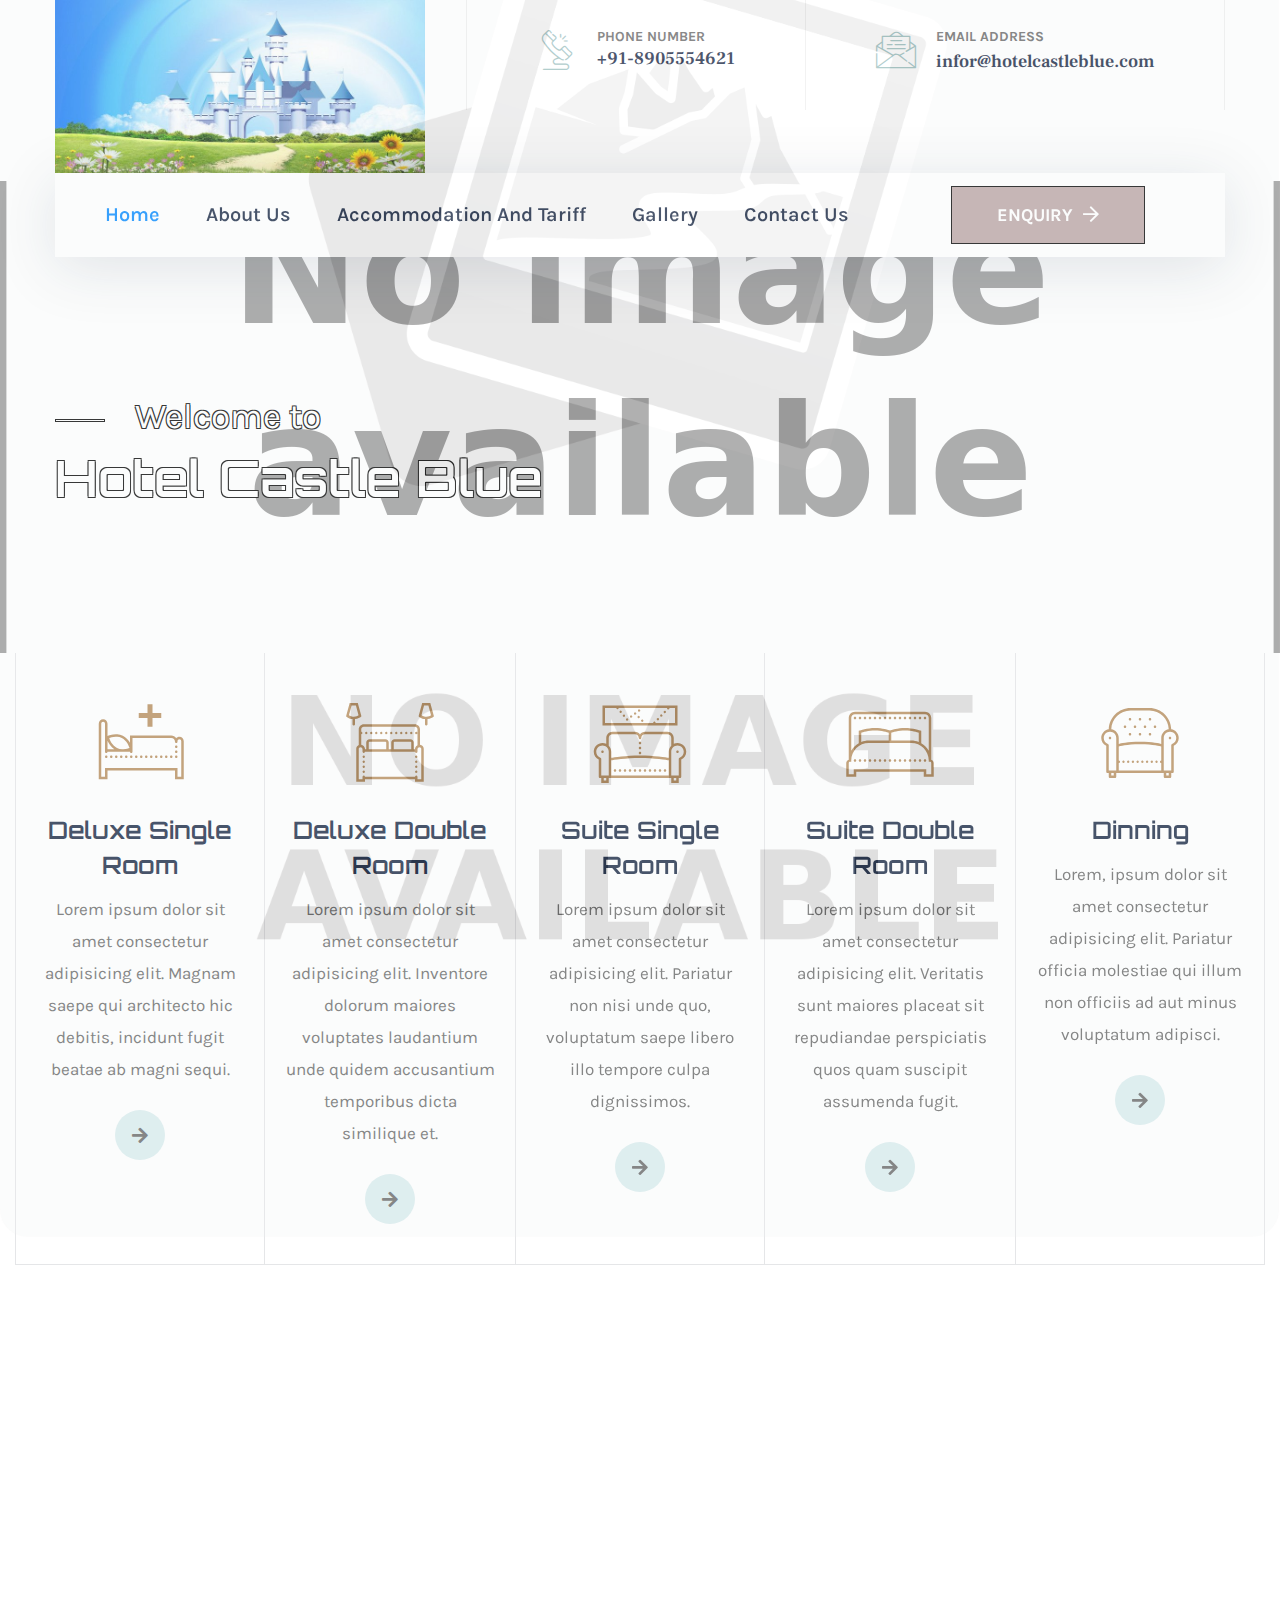
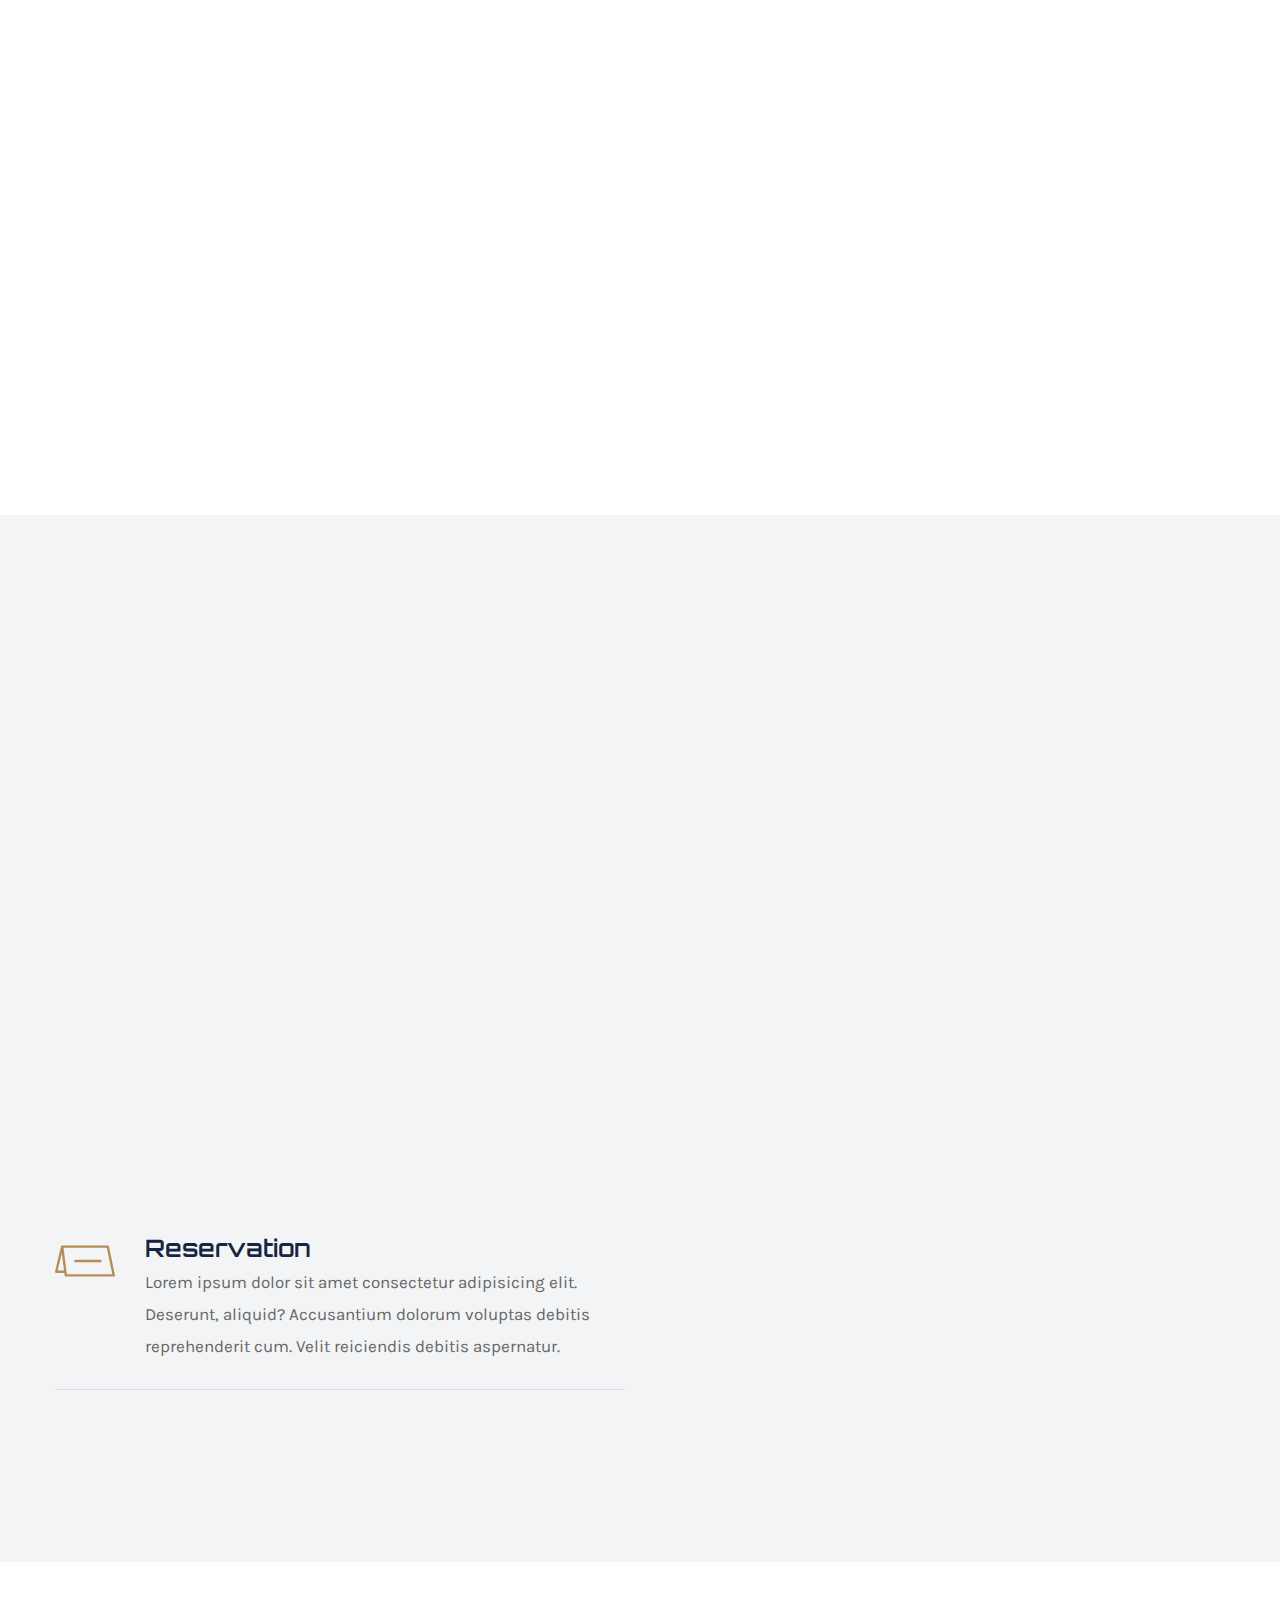
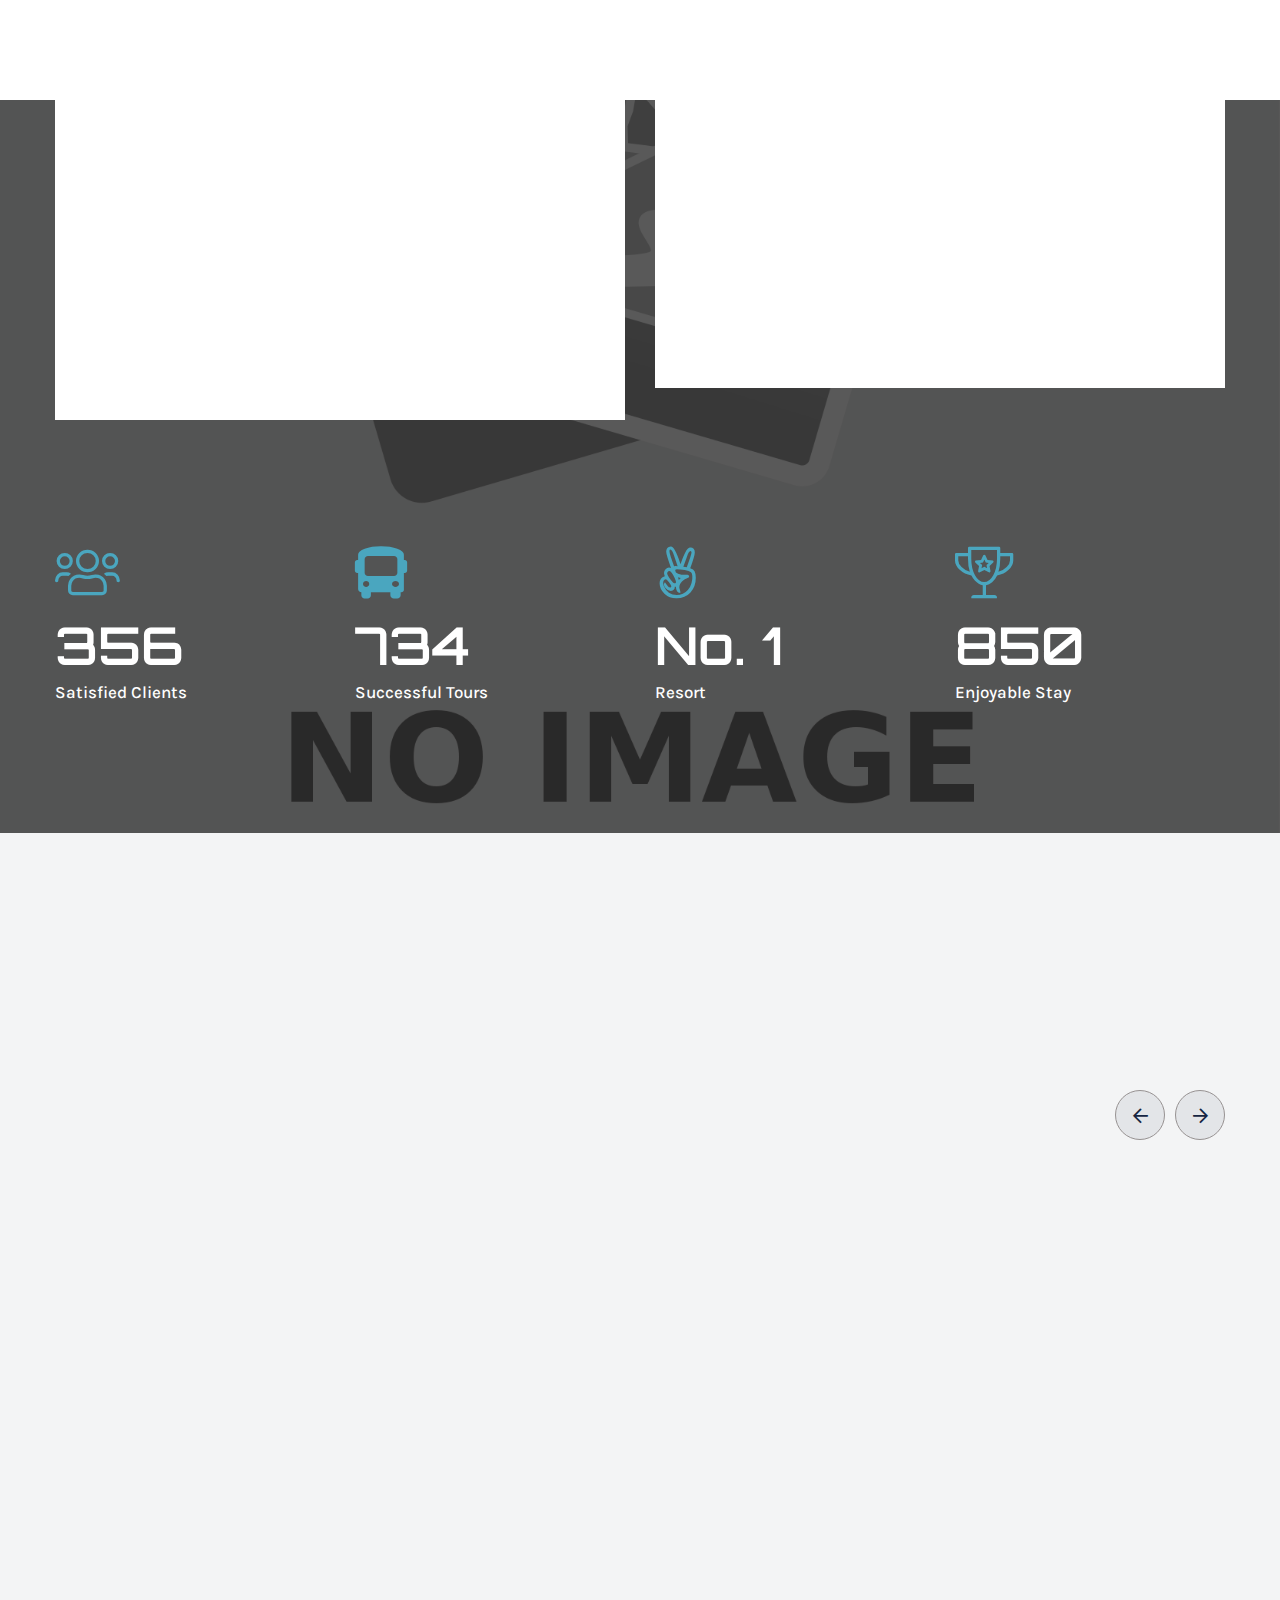
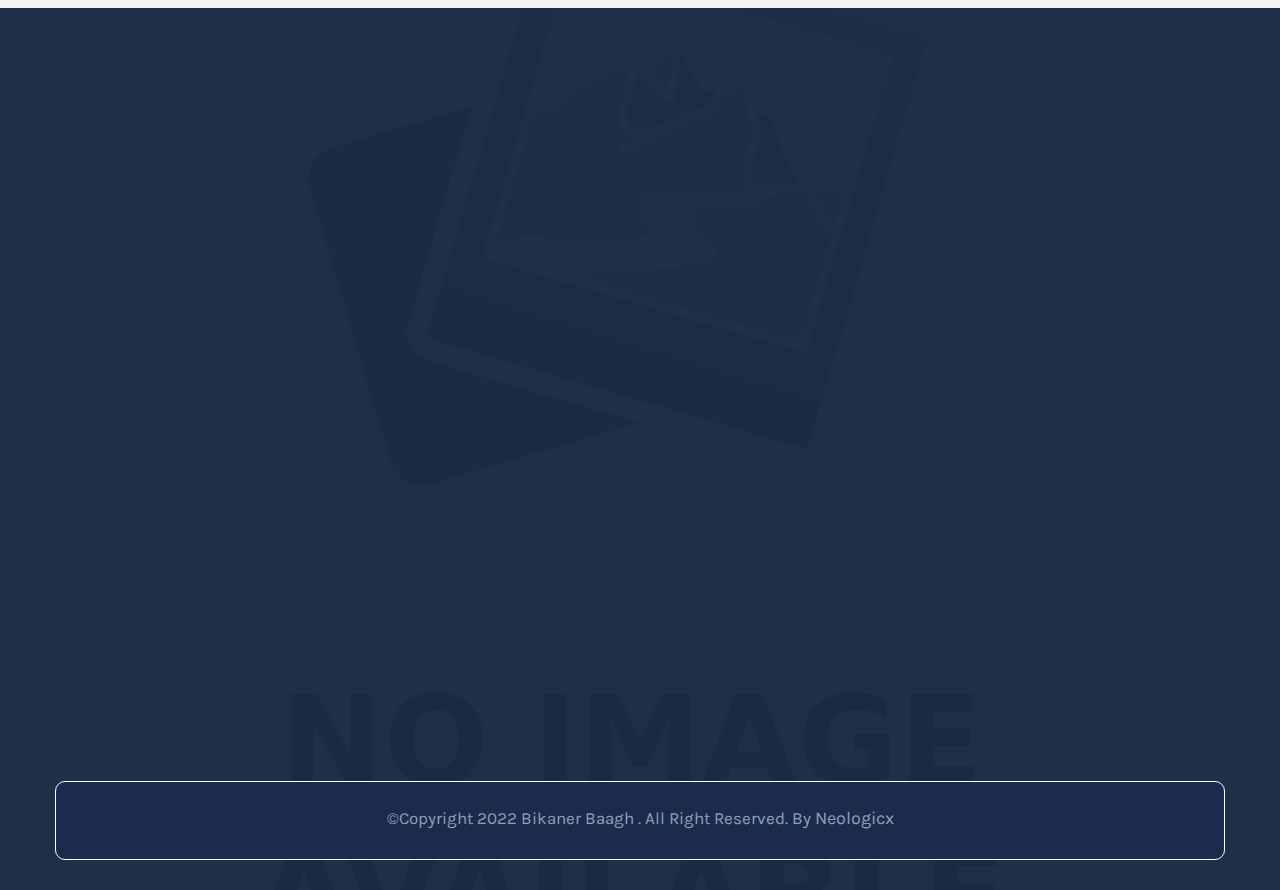
==== commit d44fa5ec: "Updates" ====
--- a/index.html
+++ b/index.html
@@ -105,7 +105,8 @@
                                     </div>
                                     <div class="info">
                                         <span class="title">Email address</span>
-                                        <h5><a href="mailto:infor@hotelcastleblue.com">infor@hotelcastleblue.com</a></h5>
+                                        <h5><a href="mailto:infor@hotelcastleblue.com">infor@hotelcastleblue.com</a>
+                                        </h5>
                                     </div>
                                 </li>
                             </ul>
@@ -174,7 +175,7 @@
         <div class="hero-wrapper-one">
             <div class="hero-slider-one">
                 <div class="single-slider bg-with-overlay bg_cover"
-                    style="background-image: url(assets/images/No-Image-Placeholder.svg.png);">
+                    style="background-image: url(assets/images/No-Image-Placeholder2.svg.png);">
                     <div class="container">
                         <div class="row justify-content-start">
                             <div class="col-lg-7">
@@ -186,7 +187,8 @@
                                     <h2 style="color: white;text-shadow: -1px 1px 0 #000,
                                     1px 1px 0 #000,
                                     1px -1px 0 #000,
-                                    -1px -1px 0 #000;" data-animation="fadeInDown" data-delay=".5s">Hotel Castle Blue</h2>
+                                    -1px -1px 0 #000;" data-animation="fadeInDown" data-delay=".5s">Hotel Castle Blue
+                                    </h2>
                                 </div>
                             </div>
                         </div>
@@ -194,7 +196,7 @@
                 </div>
 
                 <div class="single-slider bg-with-overlay bg_cover"
-                    style="background-image: url(assets/images/No-Image-Placeholder.svg.png);">
+                    style="background-image: url(assets/images/No-Image-Placeholder2.svg.png);">
                     <div class="container">
                         <div class="row justify-content-center">
                             <div class="col-lg-7">
@@ -206,7 +208,8 @@
                                     <h2 style="color: white;text-shadow: -1px 1px 0 #000,
                                     1px 1px 0 #000,
                                     1px -1px 0 #000,
-                                    -1px -1px 0 #000;" data-animation="fadeInDown" data-delay=".5s">Hotel Castle Blue</h2>
+                                    -1px -1px 0 #000;" data-animation="fadeInDown" data-delay=".5s">Hotel Castle Blue
+                                    </h2>
                                 </div>
                             </div>
                         </div>
@@ -243,7 +246,8 @@
                         </div>
                         <div class="content">
                             <h4>Deluxe Single Room</h4>
-                            <p>Lorem ipsum dolor sit amet consectetur adipisicing elit. Magnam saepe qui architecto hic debitis, incidunt fugit beatae ab magni sequi.</p>
+                            <p>Lorem ipsum dolor sit amet consectetur adipisicing elit. Magnam saepe qui architecto hic
+                                debitis, incidunt fugit beatae ab magni sequi.</p>
                             <a href="#" class="icon-btn" style="border-radius: 50px; background-color: #daedef;"><i
                                     class="fas fa-arrow-right"></i></a>
                         </div>
@@ -273,7 +277,8 @@
                         </div>
                         <div class="content">
                             <h4>Deluxe Double Room</h4>
-                            <p>Lorem ipsum dolor sit amet consectetur adipisicing elit. Inventore dolorum maiores voluptates laudantium unde quidem accusantium temporibus dicta similique et.</p>
+                            <p>Lorem ipsum dolor sit amet consectetur adipisicing elit. Inventore dolorum maiores
+                                voluptates laudantium unde quidem accusantium temporibus dicta similique et.</p>
                             <a href="#" class="icon-btn" style="border-radius: 50px; background-color: #daedef;"><i
                                     class="fas fa-arrow-right"></i></a>
                         </div>
@@ -301,7 +306,8 @@
                         </div>
                         <div class="content">
                             <h4>Suite Single Room</h4>
-                            <p>Lorem ipsum dolor sit amet consectetur adipisicing elit. Pariatur non nisi unde quo, voluptatum saepe libero illo tempore culpa dignissimos.</p>
+                            <p>Lorem ipsum dolor sit amet consectetur adipisicing elit. Pariatur non nisi unde quo,
+                                voluptatum saepe libero illo tempore culpa dignissimos.</p>
                             <a href="#" class="icon-btn" style="border-radius: 50px; background-color: #daedef;"><i
                                     class="fas fa-arrow-right"></i></a>
                         </div>
@@ -329,7 +335,8 @@
                         </div>
                         <div class="content">
                             <h4>Suite Double Room</h4>
-                            <p>Lorem ipsum dolor sit amet consectetur adipisicing elit. Veritatis sunt maiores placeat sit repudiandae perspiciatis quos quam suscipit assumenda fugit.</p>
+                            <p>Lorem ipsum dolor sit amet consectetur adipisicing elit. Veritatis sunt maiores placeat
+                                sit repudiandae perspiciatis quos quam suscipit assumenda fugit.</p>
                             <a href="#" class="icon-btn" style="border-radius: 50px; background-color: #daedef;"><i
                                     class="fas fa-arrow-right"></i></a>
                         </div>
@@ -359,7 +366,8 @@
                         </div>
                         <div class="content">
                             <h4>Dinning</h4>
-                            <p>Lorem, ipsum dolor sit amet consectetur adipisicing elit. Pariatur officia molestiae qui illum non officiis ad aut minus voluptatum adipisci.</p>
+                            <p>Lorem, ipsum dolor sit amet consectetur adipisicing elit. Pariatur officia molestiae qui
+                                illum non officiis ad aut minus voluptatum adipisci.</p>
 
                             <a href="#" class="icon-btn" style="border-radius: 50px; background-color: #daedef;"><i
                                     class="fas fa-arrow-right"></i></a>
@@ -383,7 +391,10 @@
                             <h2>About Us</h2>
                         </div>
 
-                        <p>Hotel Castle Blue is situated on National Highway No.-8, Mahipalpur in South Delhi. In close proximity to the Domestic and the Indira Gandhi International Airports it is a 30 minutes drive form the New Delhi Railway Station, a 20 minutes drive from the corporate hub Gurgaon and walking distance from the aerocity Metro Station, Mahipalpur </p>
+                        <p>Hotel Castle Blue is situated on National Highway No.-8, Mahipalpur in South Delhi. In close
+                            proximity to the Domestic and the Indira Gandhi International Airports it is a 30 minutes
+                            drive form the New Delhi Railway Station, a 20 minutes drive from the corporate hub Gurgaon
+                            and walking distance from the aerocity Metro Station, Mahipalpur </p>
 
                         <a href="about-us.html" class="main-btn arrow-btn">Learn more</a>
                     </div>
@@ -441,7 +452,8 @@
                         </div>
                         <div class="content">
                             <h4 class="title">Multi-Cuisine</h4>
-                            <p>Lorem ipsum dolor sit amet consectetur adipisicing elit. Enim totam quas minima dicta velit explicabo doloremque molestias magnam odit ut?</p>
+                            <p>Lorem ipsum dolor sit amet consectetur adipisicing elit. Enim totam quas minima dicta
+                                velit explicabo doloremque molestias magnam odit ut?</p>
                         </div>
                     </div>
                     <div class="service-item service-item-one wow fadeInUp" data-wow-delay=".3s">
@@ -463,7 +475,8 @@
                         </div>
                         <div class="content">
                             <h4 class="title">Amenities</h4>
-                            <p>Lorem ipsum dolor sit amet, consectetur adipisicing elit. Dolorem, vel. Numquam atque eaque suscipit qui cumque tenetur beatae quisquam facere.</p>
+                            <p>Lorem ipsum dolor sit amet, consectetur adipisicing elit. Dolorem, vel. Numquam atque
+                                eaque suscipit qui cumque tenetur beatae quisquam facere.</p>
                         </div>
                     </div>
                     <div class="service-item service-item-one" data-wow-delay=".55s">
@@ -485,7 +498,8 @@
                         </div>
                         <div class="content">
                             <h4 class="title">Reservation</h4>
-                            <p>Lorem ipsum dolor sit amet consectetur adipisicing elit. Deserunt, aliquid? Accusantium dolorum voluptas debitis reprehenderit cum. Velit reiciendis debitis aspernatur.</p>
+                            <p>Lorem ipsum dolor sit amet consectetur adipisicing elit. Deserunt, aliquid? Accusantium
+                                dolorum voluptas debitis reprehenderit cum. Velit reiciendis debitis aspernatur.</p>
                         </div>
                     </div>
                 </div>
@@ -511,7 +525,8 @@
                         <div class="cta-content">
                             <span class="sub-title">Need Any Help</span>
                             <h3>Restaurant</h3>
-                            <p>Lorem ipsum dolor sit amet consectetur adipisicing elit. Dolorum debitis expedita nisi necessitatibus voluptate perferendis aperiam id eligendi corporis incidunt.</p>
+                            <p>Lorem ipsum dolor sit amet consectetur adipisicing elit. Dolorum debitis expedita nisi
+                                necessitatibus voluptate perferendis aperiam id eligendi corporis incidunt.</p>
                             <a href="#" class="main-btn arrow-btn">Submit inquery</a>
                         </div>
                     </div>
@@ -523,7 +538,8 @@
                         <div class="cta-content">
                             <span class="sub-title">Need Any Help</span>
                             <h3>24/ 7 Available Rooms</h3>
-                            <p>Lorem ipsum dolor, sit amet consectetur adipisicing elit. Quaerat hic fuga optio suscipit et doloribus recusandae provident porro nulla aliquid!</p>
+                            <p>Lorem ipsum dolor, sit amet consectetur adipisicing elit. Quaerat hic fuga optio suscipit
+                                et doloribus recusandae provident porro nulla aliquid!</p>
                             <a href="#" class="main-btn arrow-btn">Submit inquery</a>
                         </div>
                     </div>
@@ -551,20 +567,7 @@
                 <div class="col-lg-3 col-md-6 col-sm-12">
                     <div class="counter-item counter-item-one mb-40">
                         <div class="icon">
-                            <svg xmlns="http://www.w3.org/2000/svg" x="0px" y="0px" width="60" height="60"
-                                viewBox="0 0 226 226" style=" fill:#000000;">
-                                <g fill="none" fill-rule="nonzero" stroke="none" stroke-width="1" stroke-linecap="butt"
-                                    stroke-linejoin="miter" stroke-miterlimit="10" stroke-dasharray=""
-                                    stroke-dashoffset="0" font-family="none" font-weight="none" font-size="none"
-                                    text-anchor="none" style="mix-blend-mode: normal">
-                                    <path d="M0,226v-226h226v226z" fill="none"></path>
-                                    <g fill="#b68c5a">
-                                        <path
-                                            d="M69.2125,11.3c-4.068,0 -7.65575,3.8985 -7.0625,8.475v15.14023v4.63477c-6.29975,3.92675 -12.62554,7.82569 -18.92529,11.75244c-3.1075,1.89275 -6.21721,3.83935 -9.32471,5.76035v5.08721c0.42375,-0.113 0.8177,-0.25668 1.24145,-0.36968c2.96625,-0.904 5.90602,-1.77821 8.87227,-2.65395c6.0455,-1.83625 12.09078,-3.64337 18.13628,-5.45137v19.775l-11.3,11.3v5.65c5.28461,-2.26483 10.55111,-4.5491 15.82993,-6.81973c0.23458,21.46505 8.89837,46.71118 24.2001,70.04565c10.6785,16.30025 23.58853,30.05557 37.20503,39.88657c2.147,1.582 4.29687,3.02496 6.47212,4.38096c1.89275,1.15825 3.78484,2.26044 5.67759,3.27744c0.3955,0.19775 0.79078,0.42022 1.18628,0.61797c2.486,1.27125 4.96957,2.3997 7.39907,3.3602c7.14725,2.85325 13.95528,4.2706 20.25503,4.2706c7.03425,0 13.41853,-1.78152 18.84253,-5.34102c13.5035,-8.8705 19.10053,-27.65719 15.62578,-51.30244c-1.44075,3.2205 -3.02738,6.32955 -4.75063,9.3523c0.904,17.289 -3.98104,30.65037 -13.98154,37.23262c-4.49175,2.938 -9.83056,4.40855 -15.79131,4.40855c-3.92675,0 -8.1669,-0.65372 -12.60215,-1.95322c-2.486,-0.70625 -4.9987,-1.6343 -7.5977,-2.7643c-1.94925,-0.81925 -3.92565,-1.78461 -5.9314,-2.85811c-0.31075,-0.1695 -0.64931,-0.33745 -0.96006,-0.5352c-2.147,-1.1865 -4.29201,-2.48291 -6.43901,-3.89541c-14.54875,-9.52025 -28.47975,-23.90391 -39.8645,-41.24941c-14.44925,-22.00166 -22.94572,-46.52404 -23.27866,-66.67442c5.07718,2.18541 10.1447,4.38163 15.22852,6.5604v-5.65l-11.3,-11.3v-19.775c9.40725,2.825 18.84275,5.65 28.25,8.475v-5.08721c-9.40725,-5.84775 -18.84275,-11.66504 -28.25,-17.51279v-6.04727v-6.18521v-7.54253c0.59325,-4.5765 -2.9945,-8.475 -7.0625,-8.475zM113,19.775c-10.9045,0 -21.357,1.86627 -31.075,5.34102v6.01416c3.67631,-1.40818 7.47289,-2.56481 11.36621,-3.46504c-0.17618,0.83255 0.03232,1.70016 0.56758,2.36174c0.53526,0.66158 1.34022,1.04662 2.19121,1.04812c1.04443,-0.00204 2.00252,-0.58016 2.49119,-1.50321c0.48868,-0.92305 0.4282,-2.04042 -0.15726,-2.90533c4.75788,-0.80304 9.63589,-1.24146 14.61606,-1.24146c-1.5602,0 -2.825,1.2648 -2.825,2.825c0,1.5602 1.2648,2.825 2.825,2.825c1.522,-0.01118 2.76154,-1.22616 2.80318,-2.74763c0.04164,-1.52148 -1.12958,-2.80243 -2.64869,-2.89685c19.44919,0.034 37.43368,6.44407 51.97007,17.24795c-0.3952,-0.19964 -0.8318,-0.30359 -1.27456,-0.30347c-1.5602,0 -2.825,1.2648 -2.825,2.825c0,1.5602 1.2648,2.825 2.825,2.825c1.11368,0.00017 2.12353,-0.65396 2.57871,-1.67037c0.45518,-1.01641 0.27073,-2.20539 -0.47099,-3.03612c6.29909,4.79932 11.93022,10.4245 16.7293,16.72378c-0.51919,-0.46335 -1.19113,-0.71876 -1.88701,-0.71728c-1.5602,0 -2.825,1.2648 -2.825,2.825c0,1.5602 1.2648,2.825 2.825,2.825c0.982,-0.00081 1.89312,-0.51151 2.40628,-1.34876c0.51315,-0.83725 0.55471,-1.88092 0.10974,-2.75632c1.71511,2.30723 3.31447,4.70529 4.80029,7.17837c-1.21501,0.54609 -1.88345,1.86674 -1.60407,3.16921c0.27938,1.30247 1.43066,2.23278 2.76276,2.2325c0.56017,-0.00056 1.10753,-0.16765 1.57251,-0.48003c3.28493,6.36072 5.80836,13.17239 7.45977,20.31572c-0.18329,-0.03866 -0.36996,-0.05899 -0.55728,-0.06069c-1.5602,0 -2.825,1.2648 -2.825,2.825c0,1.5602 1.2648,2.825 2.825,2.825c0.5645,0 1.11606,-0.16912 1.58355,-0.48555c0.79599,4.71557 1.22915,9.55266 1.23594,14.48916c-0.06496,-1.51047 -1.30762,-2.70206 -2.81948,-2.70361c-1.5602,0 -2.825,1.2648 -2.825,2.825c0,1.5602 1.2648,2.825 2.825,2.825c1.47369,-0.00125 2.69883,-1.13511 2.81397,-2.6043c-0.01226,4.90076 -0.46262,9.69608 -1.25249,14.37881c-0.46247,-0.30834 -1.00563,-0.4734 -1.56147,-0.47451c-1.5602,0 -2.825,1.2648 -2.825,2.825c0,1.5602 1.2648,2.825 2.825,2.825c0.19285,-0.00059 0.38513,-0.02093 0.57383,-0.06069c-1.65065,7.14646 -4.21821,13.93584 -7.50391,20.29917c-0.45899,-0.30135 -0.99585,-0.4624 -1.54492,-0.46348c-1.32511,-0.00144 -2.47314,0.91835 -2.76073,2.21187c-0.2876,1.29352 0.36254,2.61311 1.56342,3.17329c-1.46157,2.43235 -3.01728,4.79601 -4.70098,7.06802c0.39066,-0.87366 0.31244,-1.8857 -0.20784,-2.68895c-0.52027,-0.80325 -1.41185,-1.28848 -2.36887,-1.28922c-1.5602,0 -2.825,1.2648 -2.825,2.825c0,1.5602 1.2648,2.825 2.825,2.825c0.71512,-0.00093 1.40327,-0.27304 1.92564,-0.76143c-4.79008,6.29501 -10.42811,11.90776 -16.71826,16.70723c0.70807,-0.83995 0.86498,-2.01423 0.40228,-3.01062c-0.4627,-0.99639 -1.46107,-1.63419 -2.55966,-1.63518c-1.5602,0 -2.825,1.2648 -2.825,2.825c0,1.5602 1.2648,2.825 2.825,2.825c0.44926,-0.00068 0.89187,-0.1085 1.29111,-0.3145c-5.04306,3.74858 -10.50072,6.96939 -16.29341,9.57852c0.76275,0.339 1.50012,0.68241 2.23462,0.99316c1.695,0.7345 3.27479,1.32334 4.80029,1.83184c15.73525,-8.16425 28.90284,-20.70725 37.77334,-36.01875c0.70625,-1.27125 1.40765,-2.5414 2.08564,-3.81265c0.53675,-1.04525 1.07505,-2.11566 1.58355,-3.18916c0.14125,-0.226 0.25734,-0.48511 0.34209,-0.73936c1.27125,-2.712 2.39904,-5.50588 3.38779,-8.35913c3.36175,-9.57675 5.16997,-19.88822 5.16997,-30.59497c0,-51.415 -41.81,-93.225 -93.225,-93.225zM87.575,33.9c-1.5602,0 -2.825,1.2648 -2.825,2.825c0,1.5602 1.2648,2.825 2.825,2.825c1.5602,0 2.825,-1.2648 2.825,-2.825c0,-1.5602 -1.2648,-2.825 -2.825,-2.825zM104.525,33.9c-1.5602,0 -2.825,1.2648 -2.825,2.825c0,1.5602 1.2648,2.825 2.825,2.825c1.5602,0 2.825,-1.2648 2.825,-2.825c0,-1.5602 -1.2648,-2.825 -2.825,-2.825zM121.475,33.9c-1.5602,0 -2.825,1.2648 -2.825,2.825c0,1.5602 1.2648,2.825 2.825,2.825c1.5602,0 2.825,-1.2648 2.825,-2.825c0,-1.5602 -1.2648,-2.825 -2.825,-2.825zM113,42.375c-1.5602,0 -2.825,1.2648 -2.825,2.825c0,1.5602 1.2648,2.825 2.825,2.825c1.5602,0 2.825,-1.2648 2.825,-2.825c0,-1.5602 -1.2648,-2.825 -2.825,-2.825zM121.475,50.85c-1.5602,0 -2.825,1.2648 -2.825,2.825c0,1.5602 1.2648,2.825 2.825,2.825c1.5602,0 2.825,-1.2648 2.825,-2.825c0,-1.5602 -1.2648,-2.825 -2.825,-2.825zM155.375,50.85c-1.5602,0 -2.825,1.2648 -2.825,2.825c0,1.5602 1.2648,2.825 2.825,2.825c1.5602,0 2.825,-1.2648 2.825,-2.825c0,-1.5602 -1.2648,-2.825 -2.825,-2.825zM172.325,50.85c-1.5602,0 -2.825,1.2648 -2.825,2.825c0,1.5602 1.2648,2.825 2.825,2.825c1.5602,0 2.825,-1.2648 2.825,-2.825c0,-1.5602 -1.2648,-2.825 -2.825,-2.825zM146.9,59.325c-1.5602,0 -2.825,1.2648 -2.825,2.825c0,1.5602 1.2648,2.825 2.825,2.825c1.5602,0 2.825,-1.2648 2.825,-2.825c0,-1.5602 -1.2648,-2.825 -2.825,-2.825zM163.85,59.325c-1.5602,0 -2.825,1.2648 -2.825,2.825c0,1.5602 1.2648,2.825 2.825,2.825c1.5602,0 2.825,-1.2648 2.825,-2.825c0,-1.5602 -1.2648,-2.825 -2.825,-2.825zM38.76099,66.58613l-3.24985,0.98765l-4.66235,1.38491c-7.0625,13.13625 -11.07378,28.10831 -11.07378,44.04131c0,51.415 41.81,93.225 93.225,93.225c7.09075,0 14.01421,-0.79255 20.62471,-2.2898c-0.678,-0.3955 -1.35732,-0.8177 -2.06357,-1.24145c-1.695,-1.0735 -3.33549,-2.12118 -4.86099,-3.19468c-4.4635,0.70625 -9.0389,1.07593 -13.70015,1.07593c-4.9788,0 -9.85607,-0.4389 -14.61055,-1.24145c0.58601,-0.86574 0.646,-1.98432 0.15596,-2.90777c-0.49004,-0.92345 -1.45,-1.50078 -2.49541,-1.50078c-0.84699,-0.0001 -1.64933,0.37984 -2.18597,1.03513c-0.53664,0.6553 -0.75094,1.5168 -0.58385,2.34714c-38.77522,-8.96662 -67.79272,-43.74273 -67.84966,-85.18589c0.06496,1.51047 1.30762,2.70206 2.81948,2.70361c1.5602,0 2.825,-1.2648 2.825,-2.825c0,-1.5602 -1.2648,-2.825 -2.825,-2.825c-1.48171,-0.00098 -2.71241,1.14301 -2.81948,2.62085c0.01136,-4.90817 0.44837,-9.71536 1.24146,-14.4064c0.46592,0.31538 1.0154,0.48445 1.57803,0.48555c1.5602,0 2.825,-1.2648 2.825,-2.825c0,-1.5602 -1.2648,-2.825 -2.825,-2.825c-0.18713,-0.00011 -0.3738,0.01837 -0.55728,0.05518c1.6527,-7.1376 4.15832,-13.95373 7.44873,-20.3102c0.8475,-1.66675 1.75349,-3.30591 2.74224,-4.91616c0.2825,-0.5085 0.5948,-0.98743 0.8773,-1.46768zM53.675,67.8c-1.5602,0 -2.825,1.2648 -2.825,2.825c0,1.5602 1.2648,2.825 2.825,2.825c1.5602,0 2.825,-1.2648 2.825,-2.825c0,-1.5602 -1.2648,-2.825 -2.825,-2.825zM87.575,67.8c-1.5602,0 -2.825,1.2648 -2.825,2.825c0,1.5602 1.2648,2.825 2.825,2.825c1.5602,0 2.825,-1.2648 2.825,-2.825c0,-1.5602 -1.2648,-2.825 -2.825,-2.825zM138.425,67.8c-1.5602,0 -2.825,1.2648 -2.825,2.825c0,1.5602 1.2648,2.825 2.825,2.825c1.5602,0 2.825,-1.2648 2.825,-2.825c0,-1.5602 -1.2648,-2.825 -2.825,-2.825zM155.375,67.8c-1.5602,0 -2.825,1.2648 -2.825,2.825c0,1.5602 1.2648,2.825 2.825,2.825c1.5602,0 2.825,-1.2648 2.825,-2.825c0,-1.5602 -1.2648,-2.825 -2.825,-2.825zM172.325,67.8c-1.5602,0 -2.825,1.2648 -2.825,2.825c0,1.5602 1.2648,2.825 2.825,2.825c1.5602,0 2.825,-1.2648 2.825,-2.825c0,-1.5602 -1.2648,-2.825 -2.825,-2.825zM45.2,76.275c-1.5602,0 -2.825,1.2648 -2.825,2.825c0,1.5602 1.2648,2.825 2.825,2.825c1.5602,0 2.825,-1.2648 2.825,-2.825c0,-1.5602 -1.2648,-2.825 -2.825,-2.825zM146.9,76.275c-1.5602,0 -2.825,1.2648 -2.825,2.825c0,1.5602 1.2648,2.825 2.825,2.825c1.5602,0 2.825,-1.2648 2.825,-2.825c0,-1.5602 -1.2648,-2.825 -2.825,-2.825zM163.85,76.275c-1.5602,0 -2.825,1.2648 -2.825,2.825c0,1.5602 1.2648,2.825 2.825,2.825c1.5602,0 2.825,-1.2648 2.825,-2.825c0,-1.5602 -1.2648,-2.825 -2.825,-2.825zM180.8,76.275c-1.5602,0 -2.825,1.2648 -2.825,2.825c0,1.5602 1.2648,2.825 2.825,2.825c1.5602,0 2.825,-1.2648 2.825,-2.825c0,-1.5602 -1.2648,-2.825 -2.825,-2.825zM36.725,84.75c-1.5602,0 -2.825,1.2648 -2.825,2.825c0,1.5602 1.2648,2.825 2.825,2.825c1.5602,0 2.825,-1.2648 2.825,-2.825c0,-1.5602 -1.2648,-2.825 -2.825,-2.825zM138.425,84.75c-1.5602,0 -2.825,1.2648 -2.825,2.825c0,1.5602 1.2648,2.825 2.825,2.825c1.5602,0 2.825,-1.2648 2.825,-2.825c0,-1.5602 -1.2648,-2.825 -2.825,-2.825zM155.375,84.75c-1.5602,0 -2.825,1.2648 -2.825,2.825c0,1.5602 1.2648,2.825 2.825,2.825c1.5602,0 2.825,-1.2648 2.825,-2.825c0,-1.5602 -1.2648,-2.825 -2.825,-2.825zM172.325,84.75c-1.5602,0 -2.825,1.2648 -2.825,2.825c0,1.5602 1.2648,2.825 2.825,2.825c1.5602,0 2.825,-1.2648 2.825,-2.825c0,-1.5602 -1.2648,-2.825 -2.825,-2.825zM189.275,84.75c-1.5602,0 -2.825,1.2648 -2.825,2.825c0,1.5602 1.2648,2.825 2.825,2.825c1.5602,0 2.825,-1.2648 2.825,-2.825c0,-1.5602 -1.2648,-2.825 -2.825,-2.825zM45.2,93.225c-1.5602,0 -2.825,1.2648 -2.825,2.825c0,1.5602 1.2648,2.825 2.825,2.825c1.5602,0 2.825,-1.2648 2.825,-2.825c0,-1.5602 -1.2648,-2.825 -2.825,-2.825zM129.95,93.225c-1.5602,0 -2.825,1.2648 -2.825,2.825c0,1.5602 1.2648,2.825 2.825,2.825c1.5602,0 2.825,-1.2648 2.825,-2.825c0,-1.5602 -1.2648,-2.825 -2.825,-2.825zM146.9,93.225c-1.5602,0 -2.825,1.2648 -2.825,2.825c0,1.5602 1.2648,2.825 2.825,2.825c1.5602,0 2.825,-1.2648 2.825,-2.825c0,-1.5602 -1.2648,-2.825 -2.825,-2.825zM163.85,93.225c-1.5602,0 -2.825,1.2648 -2.825,2.825c0,1.5602 1.2648,2.825 2.825,2.825c1.5602,0 2.825,-1.2648 2.825,-2.825c0,-1.5602 -1.2648,-2.825 -2.825,-2.825zM180.8,93.225c-1.5602,0 -2.825,1.2648 -2.825,2.825c0,1.5602 1.2648,2.825 2.825,2.825c1.5602,0 2.825,-1.2648 2.825,-2.825c0,-1.5602 -1.2648,-2.825 -2.825,-2.825zM36.725,101.7c-1.5602,0 -2.825,1.2648 -2.825,2.825c0,1.5602 1.2648,2.825 2.825,2.825c1.5602,0 2.825,-1.2648 2.825,-2.825c0,-1.5602 -1.2648,-2.825 -2.825,-2.825zM138.425,101.7c-1.5602,0 -2.825,1.2648 -2.825,2.825c0,1.5602 1.2648,2.825 2.825,2.825c1.5602,0 2.825,-1.2648 2.825,-2.825c0,-1.5602 -1.2648,-2.825 -2.825,-2.825zM155.375,101.7c-1.5602,0 -2.825,1.2648 -2.825,2.825c0,1.5602 1.2648,2.825 2.825,2.825c1.5602,0 2.825,-1.2648 2.825,-2.825c0,-1.5602 -1.2648,-2.825 -2.825,-2.825zM172.325,101.7c-1.5602,0 -2.825,1.2648 -2.825,2.825c0,1.5602 1.2648,2.825 2.825,2.825c1.5602,0 2.825,-1.2648 2.825,-2.825c0,-1.5602 -1.2648,-2.825 -2.825,-2.825zM189.275,101.7c-1.5602,0 -2.825,1.2648 -2.825,2.825c0,1.5602 1.2648,2.825 2.825,2.825c1.5602,0 2.825,-1.2648 2.825,-2.825c0,-1.5602 -1.2648,-2.825 -2.825,-2.825zM129.95,110.175c-1.5602,0 -2.825,1.2648 -2.825,2.825c0,1.5602 1.2648,2.825 2.825,2.825c1.5602,0 2.825,-1.2648 2.825,-2.825c0,-1.5602 -1.2648,-2.825 -2.825,-2.825zM146.9,110.175c-1.5602,0 -2.825,1.2648 -2.825,2.825c0,1.5602 1.2648,2.825 2.825,2.825c1.5602,0 2.825,-1.2648 2.825,-2.825c0,-1.5602 -1.2648,-2.825 -2.825,-2.825zM163.85,110.175c-1.5602,0 -2.825,1.2648 -2.825,2.825c0,1.5602 1.2648,2.825 2.825,2.825c1.5602,0 2.825,-1.2648 2.825,-2.825c0,-1.5602 -1.2648,-2.825 -2.825,-2.825zM180.8,110.175c-1.5602,0 -2.825,1.2648 -2.825,2.825c0,1.5602 1.2648,2.825 2.825,2.825c1.5602,0 2.825,-1.2648 2.825,-2.825c0,-1.5602 -1.2648,-2.825 -2.825,-2.825zM36.725,118.65c-1.5602,0 -2.825,1.2648 -2.825,2.825c0,1.5602 1.2648,2.825 2.825,2.825c1.5602,0 2.825,-1.2648 2.825,-2.825c0,-1.5602 -1.2648,-2.825 -2.825,-2.825zM53.675,118.65c-1.5602,0 -2.825,1.2648 -2.825,2.825c0,1.5602 1.2648,2.825 2.825,2.825c1.5602,0 2.825,-1.2648 2.825,-2.825c0,-1.5602 -1.2648,-2.825 -2.825,-2.825zM121.475,118.65c-1.5602,0 -2.825,1.2648 -2.825,2.825c0,1.5602 1.2648,2.825 2.825,2.825c1.5602,0 2.825,-1.2648 2.825,-2.825c0,-1.5602 -1.2648,-2.825 -2.825,-2.825zM138.425,118.65c-1.5602,0 -2.825,1.2648 -2.825,2.825c0,1.5602 1.2648,2.825 2.825,2.825c1.5602,0 2.825,-1.2648 2.825,-2.825c0,-1.5602 -1.2648,-2.825 -2.825,-2.825zM155.375,118.65c-1.5602,0 -2.825,1.2648 -2.825,2.825c0,1.5602 1.2648,2.825 2.825,2.825c1.5602,0 2.825,-1.2648 2.825,-2.825c0,-1.5602 -1.2648,-2.825 -2.825,-2.825zM172.325,118.65c-1.5602,0 -2.825,1.2648 -2.825,2.825c0,1.5602 1.2648,2.825 2.825,2.825c1.5602,0 2.825,-1.2648 2.825,-2.825c0,-1.5602 -1.2648,-2.825 -2.825,-2.825zM189.275,118.65c-1.5602,0 -2.825,1.2648 -2.825,2.825c0,1.5602 1.2648,2.825 2.825,2.825c1.5602,0 2.825,-1.2648 2.825,-2.825c0,-1.5602 -1.2648,-2.825 -2.825,-2.825zM45.2,127.125c-1.5602,0 -2.825,1.2648 -2.825,2.825c0,1.5602 1.2648,2.825 2.825,2.825c1.5602,0 2.825,-1.2648 2.825,-2.825c0,-1.5602 -1.2648,-2.825 -2.825,-2.825zM62.15,127.125c-1.5602,0 -2.825,1.2648 -2.825,2.825c0,1.5602 1.2648,2.825 2.825,2.825c1.5602,0 2.825,-1.2648 2.825,-2.825c0,-1.5602 -1.2648,-2.825 -2.825,-2.825zM129.95,127.125c-1.5602,0 -2.825,1.2648 -2.825,2.825c0,1.5602 1.2648,2.825 2.825,2.825c1.5602,0 2.825,-1.2648 2.825,-2.825c0,-1.5602 -1.2648,-2.825 -2.825,-2.825zM146.9,127.125c-1.5602,0 -2.825,1.2648 -2.825,2.825c0,1.5602 1.2648,2.825 2.825,2.825c1.5602,0 2.825,-1.2648 2.825,-2.825c0,-1.5602 -1.2648,-2.825 -2.825,-2.825zM163.85,127.125c-1.5602,0 -2.825,1.2648 -2.825,2.825c0,1.5602 1.2648,2.825 2.825,2.825c1.5602,0 2.825,-1.2648 2.825,-2.825c0,-1.5602 -1.2648,-2.825 -2.825,-2.825zM180.8,127.125c-1.5602,0 -2.825,1.2648 -2.825,2.825c0,1.5602 1.2648,2.825 2.825,2.825c1.5602,0 2.825,-1.2648 2.825,-2.825c0,-1.5602 -1.2648,-2.825 -2.825,-2.825zM53.675,135.6c-1.5602,0 -2.825,1.2648 -2.825,2.825c0,1.5602 1.2648,2.825 2.825,2.825c1.5602,0 2.825,-1.2648 2.825,-2.825c0,-1.5602 -1.2648,-2.825 -2.825,-2.825zM70.625,135.6c-1.5602,0 -2.825,1.2648 -2.825,2.825c0,1.5602 1.2648,2.825 2.825,2.825c1.5602,0 2.825,-1.2648 2.825,-2.825c0,-1.5602 -1.2648,-2.825 -2.825,-2.825zM155.375,135.6c-1.5602,0 -2.825,1.2648 -2.825,2.825c0,1.5602 1.2648,2.825 2.825,2.825c1.5602,0 2.825,-1.2648 2.825,-2.825c0,-1.5602 -1.2648,-2.825 -2.825,-2.825zM172.325,135.6c-1.5602,0 -2.825,1.2648 -2.825,2.825c0,1.5602 1.2648,2.825 2.825,2.825c1.5602,0 2.825,-1.2648 2.825,-2.825c0,-1.5602 -1.2648,-2.825 -2.825,-2.825zM189.275,135.6c-1.5602,0 -2.825,1.2648 -2.825,2.825c0,1.5602 1.2648,2.825 2.825,2.825c1.5602,0 2.825,-1.2648 2.825,-2.825c0,-1.5602 -1.2648,-2.825 -2.825,-2.825zM45.2,144.075c-1.5602,0 -2.825,1.2648 -2.825,2.825c0,1.5602 1.2648,2.825 2.825,2.825c1.5602,0 2.825,-1.2648 2.825,-2.825c0,-1.5602 -1.2648,-2.825 -2.825,-2.825zM62.15,144.075c-1.5602,0 -2.825,1.2648 -2.825,2.825c0,1.5602 1.2648,2.825 2.825,2.825c1.5602,0 2.825,-1.2648 2.825,-2.825c0,-1.5602 -1.2648,-2.825 -2.825,-2.825zM79.1,144.075c-1.5602,0 -2.825,1.2648 -2.825,2.825c0,1.5602 1.2648,2.825 2.825,2.825c1.5602,0 2.825,-1.2648 2.825,-2.825c0,-1.5602 -1.2648,-2.825 -2.825,-2.825zM163.85,144.075c-1.5602,0 -2.825,1.2648 -2.825,2.825c0,1.5602 1.2648,2.825 2.825,2.825c1.5602,0 2.825,-1.2648 2.825,-2.825c0,-1.5602 -1.2648,-2.825 -2.825,-2.825zM180.8,144.075c-1.5602,0 -2.825,1.2648 -2.825,2.825c0,1.5602 1.2648,2.825 2.825,2.825c1.5602,0 2.825,-1.2648 2.825,-2.825c0,-1.5602 -1.2648,-2.825 -2.825,-2.825zM53.675,152.55c-1.5602,0 -2.825,1.2648 -2.825,2.825c0,1.5602 1.2648,2.825 2.825,2.825c1.5602,0 2.825,-1.2648 2.825,-2.825c0,-1.5602 -1.2648,-2.825 -2.825,-2.825zM70.625,152.55c-1.5602,0 -2.825,1.2648 -2.825,2.825c0,1.5602 1.2648,2.825 2.825,2.825c1.5602,0 2.825,-1.2648 2.825,-2.825c0,-1.5602 -1.2648,-2.825 -2.825,-2.825zM155.375,152.55c-1.5602,0 -2.825,1.2648 -2.825,2.825c0,1.5602 1.2648,2.825 2.825,2.825c1.5602,0 2.825,-1.2648 2.825,-2.825c0,-1.5602 -1.2648,-2.825 -2.825,-2.825zM172.325,152.55c-1.5602,0 -2.825,1.2648 -2.825,2.825c0,1.5602 1.2648,2.825 2.825,2.825c1.5602,0 2.825,-1.2648 2.825,-2.825c0,-1.5602 -1.2648,-2.825 -2.825,-2.825zM62.15,161.025c-1.5602,0 -2.825,1.2648 -2.825,2.825c0,1.5602 1.2648,2.825 2.825,2.825c1.5602,0 2.825,-1.2648 2.825,-2.825c0,-1.5602 -1.2648,-2.825 -2.825,-2.825zM79.1,161.025c-1.5602,0 -2.825,1.2648 -2.825,2.825c0,1.5602 1.2648,2.825 2.825,2.825c1.5602,0 2.825,-1.2648 2.825,-2.825c0,-1.5602 -1.2648,-2.825 -2.825,-2.825zM163.85,161.025c-1.5602,0 -2.825,1.2648 -2.825,2.825c0,1.5602 1.2648,2.825 2.825,2.825c1.5602,0 2.825,-1.2648 2.825,-2.825c0,-1.5602 -1.2648,-2.825 -2.825,-2.825zM70.625,169.5c-1.5602,0 -2.825,1.2648 -2.825,2.825c0,1.5602 1.2648,2.825 2.825,2.825c1.5602,0 2.825,-1.2648 2.825,-2.825c0,-1.5602 -1.2648,-2.825 -2.825,-2.825zM87.575,169.5c-1.5602,0 -2.825,1.2648 -2.825,2.825c0,1.5602 1.2648,2.825 2.825,2.825c1.5602,0 2.825,-1.2648 2.825,-2.825c0,-1.5602 -1.2648,-2.825 -2.825,-2.825zM155.375,169.5c-1.5602,0 -2.825,1.2648 -2.825,2.825c0,1.5602 1.2648,2.825 2.825,2.825c1.5602,0 2.825,-1.2648 2.825,-2.825c0,-1.5602 -1.2648,-2.825 -2.825,-2.825zM172.325,169.5c-1.5602,0 -2.825,1.2648 -2.825,2.825c0,1.5602 1.2648,2.825 2.825,2.825c1.5602,0 2.825,-1.2648 2.825,-2.825c0,-1.5602 -1.2648,-2.825 -2.825,-2.825zM79.1,177.975c-1.5602,0 -2.825,1.2648 -2.825,2.825c0,1.5602 1.2648,2.825 2.825,2.825c1.5602,0 2.825,-1.2648 2.825,-2.825c0,-1.5602 -1.2648,-2.825 -2.825,-2.825zM96.05,177.975c-1.5602,0 -2.825,1.2648 -2.825,2.825c0,1.5602 1.2648,2.825 2.825,2.825c1.5602,0 2.825,-1.2648 2.825,-2.825c0,-1.5602 -1.2648,-2.825 -2.825,-2.825zM146.9,177.975c-1.5602,0 -2.825,1.2648 -2.825,2.825c0,1.5602 1.2648,2.825 2.825,2.825c1.5602,0 2.825,-1.2648 2.825,-2.825c0,-1.5602 -1.2648,-2.825 -2.825,-2.825zM87.575,186.45c-1.5602,0 -2.825,1.2648 -2.825,2.825c0,1.5602 1.2648,2.825 2.825,2.825c1.5602,0 2.825,-1.2648 2.825,-2.825c0,-1.5602 -1.2648,-2.825 -2.825,-2.825zM104.525,186.45c-1.5602,0 -2.825,1.2648 -2.825,2.825c0,1.5602 1.2648,2.825 2.825,2.825c1.5602,0 2.825,-1.2648 2.825,-2.825c0,-1.5602 -1.2648,-2.825 -2.825,-2.825z">
-                                        </path>
-                                    </g>
-                                </g>
-                            </svg>
+                            <i class='fas fa-bus'></i>
                         </div>
                         <div class="content">
                             <h2><span class="counter">734</span></h2>
@@ -575,20 +578,7 @@
                 <div class="col-lg-3 col-md-6 col-sm-12">
                     <div class="counter-item counter-item-one mb-40">
                         <div class="icon">
-                            <svg xmlns="http://www.w3.org/2000/svg" x="0px" y="0px" width="80" height="80"
-                                viewBox="0 0 172 172" style=" fill:#000000;">
-                                <g fill="none" fill-rule="nonzero" stroke="none" stroke-width="1" stroke-linecap="butt"
-                                    stroke-linejoin="miter" stroke-miterlimit="10" stroke-dasharray=""
-                                    stroke-dashoffset="0" font-family="none" font-weight="none" font-size="none"
-                                    text-anchor="none" style="mix-blend-mode: normal">
-                                    <path d="M0,172v-172h172v172z" fill="none"></path>
-                                    <g fill="#b68c5a">
-                                        <path
-                                            d="M59.09141,21.5c-14.05059,0 -23.19648,6.37441 -28.4875,14.17656c-5.29941,7.80215 -6.95391,16.85566 -6.95391,22.90254v6.58438l3.88848,-5.30781c0,0 7.71816,-10.7332 23.39805,-16.72129c-7.66777,6.18125 -12.16934,14.97441 -12.16934,23.51562c0,15.87305 9.23828,25.17012 9.23828,25.17012l2.81348,2.81348l0.80625,-3.89688c0,0 2.09121,-9.98574 7.33184,-21.29844c4.74512,-10.2209 12.05176,-21.30684 22.33145,-27.07656c-3.86328,33.61895 -17.98105,52.94375 -31.33457,64.02129c-13.60547,11.2959 -26.11914,13.92461 -26.56426,14.01699h-1.88965c-0.77266,-0.0084 -1.49492,0.39473 -1.88965,1.0666c-0.38633,0.67188 -0.38633,1.49492 0,2.1668c0.39473,0.67188 1.11699,1.075 1.88965,1.0666h49.45c25.87559,0 34.52598,24.38066 34.52598,24.38066c0.0084,0.0252 0.0168,0.04199 0.03359,0.06719c0.0084,0.0252 0.0168,0.05039 0.0252,0.07559c0.02519,0.05039 0.05039,0.10078 0.08398,0.15957c0.0252,0.05039 0.05879,0.10078 0.09238,0.15117c0.0084,0.0252 0.0168,0.04199 0.03359,0.05879c0.0252,0.03359 0.05879,0.06719 0.08398,0.10078c0.0168,0.0252 0.03359,0.05039 0.05879,0.07559c0.03359,0.04199 0.07559,0.08399 0.10918,0.12598c0.05879,0.04199 0.10918,0.09238 0.16797,0.13438c0.05879,0.05039 0.10918,0.09238 0.16797,0.13438c0.06719,0.03359 0.12598,0.06719 0.19316,0.10078c0.05879,0.03359 0.12598,0.05879 0.18477,0.08399c0,0 0.0084,0 0.0084,0.0084h0.0084c0.06719,0.0252 0.13438,0.04199 0.20156,0.06719c0.05039,0.0084 0.10918,0.0252 0.16797,0.04199c0.03359,0 0.06719,0.0084 0.10078,0.0084c0.0252,0.0084 0.04199,0.0084 0.06719,0.0168c0.05039,0 0.10078,0 0.15957,0.0084c0.0084,0 0.0168,0 0.0252,0c0.0168,0 0.03359,0 0.05039,0c0.0084,0 0.0168,0 0.0252,0c0.13438,0 0.26875,-0.0168 0.40313,-0.04199c0.06719,-0.0168 0.13438,-0.03359 0.20996,-0.05879c0.06719,-0.0168 0.13438,-0.04199 0.20156,-0.06719c0.12598,-0.05879 0.25195,-0.12598 0.36953,-0.20156c0.05039,-0.03359 0.09238,-0.06719 0.13438,-0.10078c0.0168,-0.0084 0.0252,-0.0252 0.04199,-0.03359c0.0168,-0.0084 0.0252,-0.0252 0.04199,-0.03359c0.04199,-0.04199 0.07559,-0.07559 0.11758,-0.10918c0.04199,-0.05879 0.09238,-0.10918 0.13438,-0.16797c0.04199,-0.04199 0.06719,-0.08399 0.10078,-0.12598c0,-0.0084 0.0084,-0.0084 0.0084,-0.0168c0.0168,-0.03359 0.03359,-0.05879 0.05879,-0.09238c0.0252,-0.04199 0.04199,-0.08399 0.06719,-0.12598c0.03359,-0.05879 0.05879,-0.12598 0.09238,-0.19316c0,-0.0084 0,-0.0084 0,-0.0168c0.0252,-0.05879 0.04199,-0.12598 0.06719,-0.19316c0.0168,-0.05879 0.03359,-0.12598 0.04199,-0.19316v-0.0084c0.0168,-0.05879 0.0168,-0.10918 0.0252,-0.16797c0,-0.0168 0,-0.03359 0.0084,-0.05039c0,-0.05039 0,-0.10078 0,-0.15117c0,-0.0084 0,-0.0084 0,-0.0084c0,-0.14277 -0.0168,-0.28555 -0.04199,-0.41992v-0.0084c-0.0168,-0.10078 -0.05039,-0.20156 -0.08399,-0.29395c0,0 -0.03359,-0.07559 -0.03359,-0.08398c0,0 -0.0084,-0.0168 -0.0084,-0.0252l-0.0084,-0.0084c-0.12598,-0.34434 -2.83027,-7.37383 -9.23828,-14.24375c0.26875,0.0168 0.5375,0.04199 0.81465,0.04199c2.86387,0 5.26582,-1.30176 7.41582,-2.37676c2.15,-1.075 4.04805,-1.92324 5.48418,-1.92324c1.43613,0 3.33418,0.84824 5.48418,1.92324c2.15,1.075 4.55195,2.37676 7.41582,2.37676c2.86387,0 5.26582,-1.30176 7.41582,-2.37676c2.15,-1.075 4.04805,-1.92324 5.48418,-1.92324c1.43613,0 3.33418,0.84824 5.48418,1.92324c2.15,1.075 4.55195,2.37676 7.41582,2.37676v-4.3c-1.43613,0 -3.33418,-0.84824 -5.48418,-1.92324c-2.15,-1.075 -4.55195,-2.37676 -7.41582,-2.37676c-2.86387,0 -5.26582,1.30176 -7.41582,2.37676c-2.15,1.075 -4.04805,1.92324 -5.48418,1.92324c-1.43613,0 -3.33418,-0.84824 -5.48418,-1.92324c-2.15,-1.075 -4.55195,-2.37676 -7.41582,-2.37676c-2.86387,0 -5.26582,1.30176 -7.41582,2.37676c-2.15,1.075 -4.04805,1.92324 -5.48418,1.92324c-1.43613,0 -3.33418,-0.84824 -5.48418,-1.92324c-1.87285,-0.93223 -3.93047,-2.04082 -6.32402,-2.30957c-4.99707,-2.61191 -11.04395,-4.36719 -18.2918,-4.36719h-6.06367c3.12422,-2.63711 7.11347,-6.69355 11.09434,-12.79922c3.37617,-5.18184 6.72715,-11.8334 9.51543,-20.21504c0.32754,-0.38633 0.50391,-0.88184 0.50391,-1.38574c0,-0.05039 0,-0.09238 -0.0084,-0.13438c3.59453,-11.37148 6.14766,-25.8252 6.41641,-44.1002c8.75957,6.55078 13.67266,17.56113 16.30976,27.57207c2.98145,11.2791 3.08223,20.9877 3.08223,20.9877l0.03359,3.97246l3.30899,-2.20879c0,0 13.85742,-9.31387 13.85742,-27.58887c0,-6.19805 -1.50332,-11.75781 -4.20762,-16.35176c7.34863,5.54297 11.03555,11.54785 11.03555,11.54785l3.98926,6.57598v-7.69297c0,-5.64375 0.05879,-14.69727 -3.67851,-22.60859c-3.73731,-7.91973 -11.68223,-14.47051 -26.06035,-14.47051c-7.16387,0 -13.4123,2.36836 -18.00625,5.60176c-2.45234,1.72168 -4.45957,3.67012 -5.8957,5.72773c-4.56035,-4.75351 -13.31992,-11.32949 -27.08496,-11.32949zM59.09141,25.8c12.95879,0 20.34941,6.06367 24.08672,10.2041c-3.81289,-0.5123 -7.42422,-0.70547 -10.88437,-0.67187l-0.0252,-0.41152c-1.57051,0.10918 -3.08222,0.32754 -4.56875,0.60469c-19.3668,1.46972 -32.43476,10.68281 -38.85117,16.71289c0.79785,-4.56875 2.19199,-9.55742 5.31621,-14.14297c4.63594,-6.84473 12.13574,-12.29531 24.92656,-12.29531zM110.07832,25.8c13.14355,0 18.99726,5.27422 22.17187,12.00137c2.15,4.55195 2.72949,9.60781 2.98145,14.31934c-2.24238,-2.55312 -5.15664,-5.58496 -9.26348,-8.46562c-3.93887,-2.76309 -8.82676,-5.22383 -14.56289,-6.76074c-0.99101,-0.36953 -2.00722,-0.71387 -3.06543,-0.98262l-0.06719,0.25195c-5.10625,-0.99941 -10.84238,-1.22617 -17.10762,-0.32754c-0.07559,-0.04199 -0.14277,-0.08399 -0.21836,-0.12598l-0.09238,0.16797c-0.46191,0.07559 -0.90703,0.12598 -1.36895,0.20156c1.0582,-1.78887 2.58672,-3.72051 5.05586,-5.46738c3.90528,-2.74629 9.32227,-4.8123 15.53711,-4.8123zM73.51152,39.2123c1.38574,0.0168 2.81348,0.09238 4.26641,0.20156c-10.7584,6.59278 -17.98105,17.99785 -22.71777,28.21035c-3.60293,7.78535 -5.375,13.68105 -6.4416,17.67871c-2.34316,-3.2418 -5.55137,-8.74277 -5.55137,-18.65293c0,-12.07695 11.37988,-26.09395 29.33574,-27.4209c0.37793,0 0.73906,-0.0168 1.10859,-0.0168zM98.12734,39.2291c3.33418,-0.05039 6.4248,0.29395 9.29707,0.89023c10.70801,2.77149 17.27559,11.57305 17.27559,24.38066c0,12.04336 -5.54297,17.98945 -8.91914,20.99609c-0.29395,-4.00605 -0.91543,-9.72539 -2.90586,-17.25879c-2.64551,-10.05293 -7.5082,-21.4832 -16.62891,-28.93262c0.62988,-0.03359 1.26816,-0.07559 1.88125,-0.07559zM87.01621,40.68203c0.23516,0.04199 0.46191,0.07559 0.69707,0.12598l0.40313,0.07559c-0.0168,1.90645 -0.06719,3.7625 -0.13438,5.57656c-0.34434,-0.79785 -1.11699,-1.31016 -1.98203,-1.31016c-0.26875,0 -0.5291,0.05039 -0.78105,0.14277c0.19316,-1.42773 0.38633,-2.83867 0.5459,-4.3168l0.75586,-0.19316c0.16797,-0.04199 0.32754,-0.06719 0.49551,-0.10078zM87.88965,48.31621c-0.45351,9.53223 -1.55371,17.88028 -3.09902,25.15332c-0.58789,0.40312 -0.94062,1.0666 -0.94062,1.78047c0,0.38633 0.10918,0.76426 0.30234,1.1002c-0.88184,3.7625 -1.88965,7.21426 -2.98145,10.38887c-0.40313,-0.47031 -0.99941,-0.73906 -1.6209,-0.73906c-1.18418,0 -2.15,0.96582 -2.15,2.15c0,1.18418 0.96582,2.15 2.15,2.15c0.11758,0 0.23516,-0.0084 0.34434,-0.03359c-0.98262,2.57832 -2.02402,4.96348 -3.09902,7.14707c-0.40313,-0.41992 -0.95742,-0.66348 -1.54531,-0.66348c-1.18418,0 -2.15,0.96582 -2.15,2.15c0,1.0582 0.76426,1.95684 1.81406,2.1248c-0.84824,1.51172 -1.69648,2.92266 -2.54473,4.22441c-1.23457,1.89805 -2.45234,3.51055 -3.66172,5.00547c0.05879,-0.19316 0.09238,-0.40312 0.09238,-0.60469c0,-1.18418 -0.96582,-2.15 -2.15,-2.15c-1.18418,0 -2.15,0.96582 -2.15,2.15c0,1.18418 0.96582,2.15 2.15,2.15c0.33594,0 0.67188,-0.08398 0.97422,-0.23516c-2.1752,2.53633 -4.22441,4.51836 -5.9041,5.9041c-2.44394,2.00723 -3.80449,2.72109 -4.22441,2.93105h-21.67637c4.65274,-2.1752 10.18731,-5.33301 15.94024,-9.95215c0.31914,0.81465 1.10859,1.35215 1.99043,1.35215c1.18418,0 2.15,-0.96582 2.15,-2.15c0,-0.74746 -0.39473,-1.44453 -1.03301,-1.83926c2.28438,-2.04082 4.56875,-4.33359 6.81113,-6.86992c0.21836,0.07559 0.44512,0.10918 0.67188,0.10918c1.18418,0 2.15,-0.96582 2.15,-2.15c0,-0.35273 -0.08398,-0.69707 -0.25195,-1.00781c2.32637,-2.89746 4.58555,-6.07207 6.71035,-9.60781c0.07559,1.13379 1.00781,2.01563 2.1416,2.01563c1.18418,0 2.15,-0.96582 2.15,-2.15c0,-1.18418 -0.96582,-2.15 -2.15,-2.15c-0.33594,0 -0.67187,0.08399 -0.97422,0.23516c1.88965,-3.32578 3.67852,-6.89512 5.28262,-10.79199c0.10078,1.1002 1.03301,1.95684 2.1416,1.95684c1.18418,0 2.15,-0.96582 2.15,-2.15c0,-1.18418 -0.96582,-2.15 -2.15,-2.15c-0.5375,0 -1.0582,0.20156 -1.45293,0.57109c1.49492,-3.80449 2.83027,-7.88613 3.98086,-12.25332c0.40312,0.58789 1.0666,0.93223 1.77207,0.93223c1.18418,0 2.15,-0.96582 2.15,-2.15c0,-1.18418 -0.96582,-2.15 -2.15,-2.15c-0.34434,0 -0.68027,0.08399 -0.98262,0.24355c0.69707,-2.96465 1.30176,-6.06367 1.82246,-9.28867c0.36953,0.28555 0.83145,0.44512 1.31016,0.44512c0.78945,0 1.51172,-0.43672 1.88965,-1.13379zM68.8,96.75c-1.18418,0 -2.15,0.96582 -2.15,2.15c0,1.18418 0.96582,2.15 2.15,2.15c1.18418,0 2.15,-0.96582 2.15,-2.15c0,-1.18418 -0.96582,-2.15 -2.15,-2.15zM60.2,107.5c-1.18418,0 -2.15,0.96582 -2.15,2.15c0,1.18418 0.96582,2.15 2.15,2.15c1.18418,0 2.15,-0.96582 2.15,-2.15c0,-1.18418 -0.96582,-2.15 -2.15,-2.15zM21.5,146.2c-1.18418,0 -2.15,0.96582 -2.15,2.15c0,1.18418 0.96582,2.15 2.15,2.15c1.18418,0 2.15,-0.96582 2.15,-2.15c0,-1.18418 -0.96582,-2.15 -2.15,-2.15zM30.1,146.2c-1.18418,0 -2.15,0.96582 -2.15,2.15c0,1.18418 0.96582,2.15 2.15,2.15c1.18418,0 2.15,-0.96582 2.15,-2.15c0,-1.18418 -0.96582,-2.15 -2.15,-2.15zM38.7,146.2c-1.18418,0 -2.15,0.96582 -2.15,2.15c0,1.18418 0.96582,2.15 2.15,2.15c1.18418,0 2.15,-0.96582 2.15,-2.15c0,-1.18418 -0.96582,-2.15 -2.15,-2.15zM47.3,146.2c-1.18418,0 -2.15,0.96582 -2.15,2.15c0,1.18418 0.96582,2.15 2.15,2.15c1.18418,0 2.15,-0.96582 2.15,-2.15c0,-1.18418 -0.96582,-2.15 -2.15,-2.15zM55.9,146.2c-1.18418,0 -2.15,0.96582 -2.15,2.15c0,1.18418 0.96582,2.15 2.15,2.15c1.18418,0 2.15,-0.96582 2.15,-2.15c0,-1.18418 -0.96582,-2.15 -2.15,-2.15zM64.5,146.2c-1.18418,0 -2.15,0.96582 -2.15,2.15c0,1.18418 0.96582,2.15 2.15,2.15c1.18418,0 2.15,-0.96582 2.15,-2.15c0,-1.18418 -0.96582,-2.15 -2.15,-2.15zM73.1,146.2c-1.18418,0 -2.15,0.96582 -2.15,2.15c0,1.18418 0.96582,2.15 2.15,2.15c1.18418,0 2.15,-0.96582 2.15,-2.15c0,-1.18418 -0.96582,-2.15 -2.15,-2.15zM81.7,146.2c-1.18418,0 -2.15,0.96582 -2.15,2.15c0,1.18418 0.96582,2.15 2.15,2.15c1.18418,0 2.15,-0.96582 2.15,-2.15c0,-1.18418 -0.96582,-2.15 -2.15,-2.15zM90.3,146.2c-1.18418,0 -2.15,0.96582 -2.15,2.15c0,1.18418 0.96582,2.15 2.15,2.15c1.18418,0 2.15,-0.96582 2.15,-2.15c0,-1.18418 -0.96582,-2.15 -2.15,-2.15zM98.9,146.2c-1.18418,0 -2.15,0.96582 -2.15,2.15c0,1.18418 0.96582,2.15 2.15,2.15c1.18418,0 2.15,-0.96582 2.15,-2.15c0,-1.18418 -0.96582,-2.15 -2.15,-2.15zM116.1,146.2c-1.18418,0 -2.15,0.96582 -2.15,2.15c0,1.18418 0.96582,2.15 2.15,2.15c1.18418,0 2.15,-0.96582 2.15,-2.15c0,-1.18418 -0.96582,-2.15 -2.15,-2.15zM124.7,146.2c-1.18418,0 -2.15,0.96582 -2.15,2.15c0,1.18418 0.96582,2.15 2.15,2.15c1.18418,0 2.15,-0.96582 2.15,-2.15c0,-1.18418 -0.96582,-2.15 -2.15,-2.15zM133.3,146.2c-1.18418,0 -2.15,0.96582 -2.15,2.15c0,1.18418 0.96582,2.15 2.15,2.15c1.18418,0 2.15,-0.96582 2.15,-2.15c0,-1.18418 -0.96582,-2.15 -2.15,-2.15zM141.9,146.2c-1.18418,0 -2.15,0.96582 -2.15,2.15c0,1.18418 0.96582,2.15 2.15,2.15c1.18418,0 2.15,-0.96582 2.15,-2.15c0,-1.18418 -0.96582,-2.15 -2.15,-2.15zM150.5,146.2c-1.18418,0 -2.15,0.96582 -2.15,2.15c0,1.18418 0.96582,2.15 2.15,2.15c1.18418,0 2.15,-0.96582 2.15,-2.15c0,-1.18418 -0.96582,-2.15 -2.15,-2.15z">
-                                        </path>
-                                    </g>
-                                </g>
-                            </svg>
+                            <i class='fab fa-angellist'></i>
                         </div>
                         <div class="content">
                             <h2><span class="counter">No. 1</span></h2>
@@ -736,7 +726,11 @@
                                 <div class="footer-logo">
                                     <a href="index.html"><img src="assets/images/sampleLogo.jpg" alt="Logo"></a>
                                 </div>
-                                <p>Hotel Castle Blue is situated on National Highway No.-8, Mahipalpur in South Delhi. In close proximity to the Domestic and the Indira Gandhi International Airports it is a 30 minutes drive form the New Delhi Railway Station, a 20 minutes drive from the corporate hub Gurgaon and walking distance from the aerocity Metro Station, Mahipalpur  </p>
+                                <p>Hotel Castle Blue is situated on National Highway No.-8, Mahipalpur in South Delhi.
+                                    In close proximity to the Domestic and the Indira Gandhi International Airports it
+                                    is a 30 minutes drive form the New Delhi Railway Station, a 20 minutes drive from
+                                    the corporate hub Gurgaon and walking distance from the aerocity Metro Station,
+                                    Mahipalpur </p>
                                 <div class="share">
                                     <h4>Follow Us</h4>
                                     <ul class="social-link">
@@ -795,7 +789,8 @@
                                     <p><i class="fal fa-phone"></i><a href="tel:+91-8905554621">+91-8905554621</a></p>
                                     <p><i class="fal fa-envelope"></i><a
                                             href="mailto:infor@hotelcastleblue.com">infor@hotelcastleblue.com</a></p>
-                                    <p><i class="fal fa-map-marker-alt"></i>A-109, Road No. 5, Mahipalpur Ext. New Delhi-110037</p>
+                                    <p><i class="fal fa-map-marker-alt"></i>A-109, Road No. 5, Mahipalpur Ext. New
+                                        Delhi-110037</p>
                                 </div>
                                 <div class="info-widget-content">
                                     <h4>Opening Hour</h4>
--- a/assets/css/style.css
+++ b/assets/css/style.css
@@ -76,6 +76,7 @@
 
 
 @import url("https://fonts.googleapis.com/css2?family=Frank+Ruhl+Libre:wght@300;400;500;700&family=Karla:wght@400;500;600;700&display=swap");
+
 html {
   font-size: 100%;
 }
@@ -93,7 +94,9 @@
   -webkit-transition: all 0.3s ease-out 0s;
   transition: all 0.3s ease-out 0s;
 }
-a:hover, a:focus {
+
+a:hover,
+a:focus {
   color: inherit;
   text-decoration: none;
 }
@@ -164,7 +167,8 @@
   font-size: 16px;
 }
 
-ul, ol {
+ul,
+ol {
   margin: 0px;
   padding: 0px;
   list-style-type: none;
@@ -175,7 +179,8 @@
   margin: 0px;
 }
 
-input, textarea {
+input,
+textarea {
   display: inherit;
 }
 
@@ -198,7 +203,9 @@
     max-width: 1200px;
   }
 }
-.section-title-white span.span, .section-title-white h2 {
+
+.section-title-white span.span,
+.section-title-white h2 {
   color: #fff;
 }
 
@@ -239,35 +246,43 @@
 .section-title.section-title-left {
   text-align: left;
 }
+
 .section-title.section-title-left span.sub-title:after {
   display: none;
 }
+
 .section-title.section-title-right {
   text-align: right;
 }
+
 .section-title.section-title-right span.sub-title:before {
   display: none;
 }
+
 .section-title.section-title-white h2 {
   color: #fff;
 }
+
 @media only screen and (min-width: 992px) and (max-width: 1199px) {
   .section-title h2 {
     font-size: 40px;
     line-height: 50px;
   }
 }
+
 @media only screen and (min-width: 768px) and (max-width: 991px) {
   .section-title h2 {
     font-size: 40px;
   }
 }
+
 @media (max-width: 767px) {
   .section-title h2 {
     font-size: 32px;
     line-height: 45px;
   }
 }
+
 @media (max-width: 400px) {
   .section-title h2 {
     font-size: 28px;
@@ -279,36 +294,43 @@
   position: relative;
   margin-bottom: 15px;
   display: block;
-  color: #9bc0bf;
+  color: rgb(0, 85, 255);
   font-size: 22px;
   font-weight: 700;
   font-family: "Karla", sans-serif;
-  color: #9bc0bf;
-}
+  /* color: #9bc0bf; */
+}
+
 @media (max-width: 767px) {
   span.sub-title {
     font-size: 15px;
   }
 }
-span.sub-title:after, span.sub-title:before {
+
+span.sub-title:after,
+span.sub-title:before {
   display: inline-block;
   content: "";
   width: 50px;
   height: 3px;
-  background-color: #9bc0bf;
+  background-color: #006aff;
   vertical-align: middle;
 }
+
 span.sub-title:before {
   margin-right: 30px;
 }
+
 @media (max-width: 767px) {
   span.sub-title:before {
     margin-right: 10px;
   }
 }
+
 span.sub-title:after {
   margin-left: 30px;
 }
+
 @media (max-width: 767px) {
   span.sub-title:after {
     margin-left: 10px;
@@ -319,6 +341,7 @@
   position: relative;
   z-index: 1;
 }
+
 .bg-with-overlay:after {
   position: absolute;
   top: 0;
@@ -326,9 +349,10 @@
   content: "";
   width: 100%;
   height: 100%;
-  background-color: rgb(22 37 66 / 45%);
+  background-color: rgb(0 0 0 / 65%);
   z-index: -1;
 }
+
 .bg-with-overlay.bg-with-overlay-two:after {
   background-color: rgba(25, 23, 21, 0.86);
 }
@@ -343,16 +367,47 @@
 }
 
 /*===== Extend Css =====*/
-.features-item-one .icon i, .service-item-two .icon i {
+.features-item-one .icon i,
+.service-item-two .icon i {
   color: #9bc0bf;
 }
 
-.footer-wrapper-one .footer-widget .widget.footer-nav-widget ul.widget-link li a:hover, .blog-details-container .post-nav-area .post-nav .content h6:hover, .blog-details-container .post-author-box .author-content ul.social-link li:hover, .blog-details-container .blog-post-item .post-share-tag .social-share ul.social-link li a:hover, .blog-post-item-six.blog-post-bg .entry-content .post-meta ul li span:hover, .blog-post-item-six.blog-post-bg .entry-content .post-admin span:hover, .blog-post-item-six.blog-post-bg .entry-content h3.title:hover, .blog-post-item-six .entry-content .post-admin span a:hover, .blog-post-item-six .entry-content h3.title:hover, .blog-post-item-five .entry-content .post-admin span a:hover, .blog-post-item-five .entry-content h3.title:hover, .blog-post-item-three .entry-content h3.title:hover, .blog-post-item-two .entry-content .btn-link:hover, .blog-post-item-two .entry-content h3.title:hover, .blog-post-item-one .entry-content h3.title:hover, .arrow-btn:hover, .post-meta ul li span:hover, .team-item-one .team-content h3.title:hover, .case-item-three .case-content h3.title:hover, .case-item-two .case-img .case-overlay .case-content h3.title:hover, .case-item-one .case-content h3.title:hover, .service-item-four .content h3.title:hover, .service-item-three .content h3.title:hover, .service-item-one .content h3.title:hover, .header-logo-area .site-info .info-list li .info h5:hover {
+.footer-wrapper-one .footer-widget .widget.footer-nav-widget ul.widget-link li a:hover,
+.blog-details-container .post-nav-area .post-nav .content h6:hover,
+.blog-details-container .post-author-box .author-content ul.social-link li:hover,
+.blog-details-container .blog-post-item .post-share-tag .social-share ul.social-link li a:hover,
+.blog-post-item-six.blog-post-bg .entry-content .post-meta ul li span:hover,
+.blog-post-item-six.blog-post-bg .entry-content .post-admin span:hover,
+.blog-post-item-six.blog-post-bg .entry-content h3.title:hover,
+.blog-post-item-six .entry-content .post-admin span a:hover,
+.blog-post-item-six .entry-content h3.title:hover,
+.blog-post-item-five .entry-content .post-admin span a:hover,
+.blog-post-item-five .entry-content h3.title:hover,
+.blog-post-item-three .entry-content h3.title:hover,
+.blog-post-item-two .entry-content .btn-link:hover,
+.blog-post-item-two .entry-content h3.title:hover,
+.blog-post-item-one .entry-content h3.title:hover,
+.arrow-btn:hover,
+.post-meta ul li span:hover,
+.team-item-one .team-content h3.title:hover,
+.case-item-three .case-content h3.title:hover,
+.case-item-two .case-img .case-overlay .case-content h3.title:hover,
+.case-item-one .case-content h3.title:hover,
+.service-item-four .content h3.title:hover,
+.service-item-three .content h3.title:hover,
+.service-item-one .content h3.title:hover,
+.header-logo-area .site-info .info-list li .info h5:hover {
   color: #d6ecf4;
   font-family: 'Orbitron', sans-serif;
 }
 
-.footer-wrapper-one .footer-widget .widget.footer-nav-widget ul.widget-link li a:hover:before, .footer-wrapper-one .footer-widget .widget.about-widget .share ul.social-link li a:hover, .sidebar-widget-area .widget.tag-cloud-widget a:hover, .blog-details-container .blog-post-item .post-share-tag .post-tag-cloud ul li a:hover, .team-details-section .team-content .social-link li a:hover, .team-item-one .team-img .team-overlay .team-social ul.social-link li a:hover, .lawgne-pagination ul li a:hover {
+.footer-wrapper-one .footer-widget .widget.footer-nav-widget ul.widget-link li a:hover:before,
+.footer-wrapper-one .footer-widget .widget.about-widget .share ul.social-link li a:hover,
+.sidebar-widget-area .widget.tag-cloud-widget a:hover,
+.blog-details-container .blog-post-item .post-share-tag .post-tag-cloud ul li a:hover,
+.team-details-section .team-content .social-link li a:hover,
+.team-item-one .team-img .team-overlay .team-social ul.social-link li a:hover,
+.lawgne-pagination ul li a:hover {
   background-color: #d6ecf4;
 }
 
@@ -361,7 +416,7 @@
   border: none;
 }
 
- 
+
 
 .main-btn {
   position: relative;
@@ -376,12 +431,15 @@
   text-transform: uppercase;
   overflow: hidden;
 }
+
 .main-btn:hover {
   color: #fff;
 }
+
 .main-btn:hover:before {
   bottom: 0;
 }
+
 .main-btn:before {
   position: absolute;
   bottom: -100%;
@@ -394,6 +452,7 @@
   -webkit-transition: all 0.3s ease-out 0s;
   transition: all 0.3s ease-out 0s;
 }
+
 .main-btn.filled-btn {
   background-color: transparent;
   border: 2px solid #162542;
@@ -407,10 +466,12 @@
 .nice-select {
   outline: none;
 }
+
 .nice-select.open:after {
   -webkit-transform: none;
-          transform: none;
-}
+  transform: none;
+}
+
 .nice-select:after {
   content: "";
   font-family: "Font Awesome 5 Pro";
@@ -418,12 +479,13 @@
   font-size: 12px;
   font-weight: 400;
   -webkit-transform: none;
-          transform: none;
+  transform: none;
   border: none;
   top: 0;
   margin-top: 0;
   color: #2E2E2E;
 }
+
 .nice-select .list {
   width: 100%;
 }
@@ -434,16 +496,19 @@
 #search-modal {
   background: rgba(23, 26, 33, 0.85);
 }
+
 #search-modal .modal-content {
   background: 0 0;
   -webkit-box-shadow: none;
-          box-shadow: none;
+  box-shadow: none;
   border: none;
 }
+
 #search-modal .modal-content:focus {
   -webkit-box-shadow: none;
-          box-shadow: none;
-}
+  box-shadow: none;
+}
+
 #search-modal .form_control {
   padding-left: 0;
   background: transparent;
@@ -453,24 +518,31 @@
   margin-bottom: 0;
   height: 50px;
 }
+
 #search-modal .form_control:focus {
   border-color: #9bc0bf;
 }
+
 #search-modal .form_control::-webkit-input-placeholder {
   color: #fff;
 }
+
 #search-modal .form_control::-moz-placeholder {
   color: #fff;
 }
+
 #search-modal .form_control:-ms-input-placeholder {
   color: #fff;
 }
+
 #search-modal .form_control::-ms-input-placeholder {
   color: #fff;
 }
+
 #search-modal .form_control::placeholder {
   color: #fff;
 }
+
 #search-modal .search_btn {
   position: absolute;
   background: transparent;
@@ -493,47 +565,53 @@
   width: 100vw;
   z-index: 99999;
 }
+
 .preloader .loader {
   margin: 0 auto;
   position: relative;
   top: 50%;
   -webkit-transform: translateY(-50%);
-          transform: translateY(-50%);
+  transform: translateY(-50%);
   text-align: center;
   z-index: 9999;
   -webkit-animation: loadershake infinite 1s linear;
-          animation: loadershake infinite 1s linear;
+  animation: loadershake infinite 1s linear;
 }
 
 @-webkit-keyframes loadershake {
   0% {
     -webkit-transform: rotateY(5deg);
-            transform: rotateY(5deg);
-  }
+    transform: rotateY(5deg);
+  }
+
   50% {
     -webkit-transform: rotateY(45deg);
-            transform: rotateY(45deg);
-  }
+    transform: rotateY(45deg);
+  }
+
   100% {
     -webkit-transform: rotateY(5deg);
-            transform: rotateY(5deg);
+    transform: rotateY(5deg);
   }
 }
 
 @keyframes loadershake {
   0% {
     -webkit-transform: rotateY(5deg);
-            transform: rotateY(5deg);
-  }
+    transform: rotateY(5deg);
+  }
+
   50% {
     -webkit-transform: rotateY(45deg);
-            transform: rotateY(45deg);
-  }
+    transform: rotateY(45deg);
+  }
+
   100% {
     -webkit-transform: rotateY(5deg);
-            transform: rotateY(5deg);
-  }
-}
+    transform: rotateY(5deg);
+  }
+}
+
 /*
     End Preloader css
 */
@@ -560,7 +638,9 @@
   transition: 0.3s;
   z-index: 337;
 }
-.back-to-top:hover, .back-to-top:focus {
+
+.back-to-top:hover,
+.back-to-top:focus {
   background: #0c1b36;
   color: #fff;
 }
@@ -574,34 +654,40 @@
     transform: translateX(-50%) translateY(-50%) translateZ(0) scale(0.5);
     opacity: 0;
   }
+
   0% {
     -webkit-transform: translateX(-50%) translateY(-50%) translateZ(0) scale(0.5);
     transform: translateX(-50%) translateY(-50%) translateZ(0) scale(0.5);
     opacity: 1;
   }
+
   100% {
     -webkit-transform: translateX(-50%) translateY(-50%) translateZ(0) scale(1.3);
     transform: translateX(-50%) translateY(-50%) translateZ(0) scale(1.3);
     opacity: 0;
   }
 }
+
 @keyframes play {
   0% {
     -webkit-transform: translateX(-50%) translateY(-50%) translateZ(0) scale(0.5);
     transform: translateX(-50%) translateY(-50%) translateZ(0) scale(0.5);
     opacity: 0;
   }
+
   0% {
     -webkit-transform: translateX(-50%) translateY(-50%) translateZ(0) scale(0.5);
     transform: translateX(-50%) translateY(-50%) translateZ(0) scale(0.5);
     opacity: 1;
   }
+
   100% {
     -webkit-transform: translateX(-50%) translateY(-50%) translateZ(0) scale(1.3);
     transform: translateX(-50%) translateY(-50%) translateZ(0) scale(1.3);
     opacity: 0;
   }
 }
+
 /*====================
     End COMMON css 
 ======================*/
@@ -625,6 +711,7 @@
   background-color: rgba(22, 37, 66, 0.07);
   padding: 5px 0 8px;
 }
+
 .header-top-bar .text-block p a {
   color: #9bc0bf;
   margin-left: 5px;
@@ -638,34 +725,39 @@
   display: -ms-flexbox;
   display: flex;
   -webkit-box-align: center;
-      -ms-flex-align: center;
-          align-items: center;
+  -ms-flex-align: center;
+  align-items: center;
   height: 100%;
 }
+
 @media (max-width: 767px) {
   .header-logo-area .site-branding {
     -webkit-box-pack: center;
-        -ms-flex-pack: center;
-            justify-content: center;
+    -ms-flex-pack: center;
+    justify-content: center;
     padding: 20px 0;
   }
 }
+
 .header-logo-area .site-info {
   float: right;
 }
+
 @media (max-width: 767px) {
   .header-logo-area .site-info {
     display: none;
   }
 }
+
 .header-logo-area .site-info .info-list {
   display: -webkit-box;
   display: -ms-flexbox;
   display: flex;
   -webkit-box-align: center;
-      -ms-flex-align: center;
-          align-items: center;
-}
+  -ms-flex-align: center;
+  align-items: center;
+}
+
 .header-logo-area .site-info .info-list li {
   display: -webkit-box;
   display: -ms-flexbox;
@@ -673,30 +765,37 @@
   padding: 30px 70px;
   border-right: 1px solid #efefef;
 }
+
 @media only screen and (min-width: 992px) and (max-width: 1199px) {
   .header-logo-area .site-info .info-list li {
     padding: 30px 30px;
   }
 }
+
 @media only screen and (min-width: 768px) and (max-width: 991px) {
   .header-logo-area .site-info .info-list li {
     padding: 30px 20px;
   }
 }
+
 .header-logo-area .site-info .info-list li:first-child {
   border-left: 1px solid #efefef;
 }
+
 .header-logo-area .site-info .info-list li .icon {
   margin-right: 20px;
 }
+
 .header-logo-area .site-info .info-list li .icon i {
   color: #9bc0bf;
   font-size: 40px;
   line-height: 1;
 }
+
 .header-logo-area .site-info .info-list li .info {
   line-height: 13px;
 }
+
 .header-logo-area .site-info .info-list li .info span {
   display: block;
   margin-bottom: 5px;
@@ -704,12 +803,14 @@
   font-size: 14px;
   font-weight: 700;
 }
+
 @media only screen and (min-width: 768px) and (max-width: 991px) {
   .header-logo-area .site-info .info-list li .info h5 {
     font-size: 16px;
   }
 }
-.header-navigation .main-menu ul > li.has-children > a:after {
+
+.header-navigation .main-menu ul>li.has-children>a:after {
   content: "";
   font-family: "Font Awesome 5 Pro";
   font-weight: 400;
@@ -719,35 +820,43 @@
   margin-left: 5px;
   float: right;
 }
+
 @media only screen and (min-width: 992px) and (max-width: 1199px) {
-  .header-navigation .main-menu ul > li.has-children > a:after {
+  .header-navigation .main-menu ul>li.has-children>a:after {
     display: none;
   }
 }
+
 @media (max-width: 991px) {
-  .header-navigation .main-menu ul > li.has-children > a:after {
+  .header-navigation .main-menu ul>li.has-children>a:after {
     display: none;
   }
 }
-.header-navigation .main-menu ul > li.has-children > a.active:after {
+
+.header-navigation .main-menu ul>li.has-children>a.active:after {
   color: #9bc0bf;
 }
-.header-navigation .main-menu ul > li.has-children .sub-menu li.has-children:hover > a:after {
-  color: #fff;
-}
-.header-navigation .main-menu ul > li.has-children .sub-menu li.has-children > a:after {
+
+.header-navigation .main-menu ul>li.has-children .sub-menu li.has-children:hover>a:after {
+  color: #fff;
+}
+
+.header-navigation .main-menu ul>li.has-children .sub-menu li.has-children>a:after {
   margin-left: 0px;
   margin-right: 5px;
   color: #162542;
 }
+
 .header-navigation .main-menu ul li {
   display: inline-block;
   position: relative;
 }
-.header-navigation .main-menu ul li:first-child > a {
+
+.header-navigation .main-menu ul li:first-child>a {
   padding-left: 0px;
 }
-.header-navigation .main-menu ul li > a {
+
+.header-navigation .main-menu ul li>a {
   display: block;
   font-size: 17px;
   color: #162542;
@@ -756,9 +865,11 @@
   padding: 32px 21px;
   line-height: 1;
 }
-.header-navigation .main-menu ul li > a.active {
-  color: #9bc0bf;
-}
+
+.header-navigation .main-menu ul li>a.active {
+  color: #0088ff;
+}
+
 .header-navigation .main-menu ul li .sub-menu {
   position: absolute;
   left: 0;
@@ -773,13 +884,16 @@
   height: auto;
   text-align: left;
 }
+
 .header-navigation .main-menu ul li .sub-menu li {
   display: block;
   margin: 0;
 }
-.header-navigation .main-menu ul li .sub-menu li:last-child > a {
+
+.header-navigation .main-menu ul li .sub-menu li:last-child>a {
   border-bottom: none;
 }
+
 .header-navigation .main-menu ul li .sub-menu li a {
   display: block;
   padding: 7px 15px;
@@ -792,36 +906,45 @@
   border-bottom: 1px solid #ececec;
   color: #1b3255;
 }
+
 .header-navigation .main-menu ul li .sub-menu li a:hover {
   background-color: #9bc0bf;
   color: #fff;
   border-color: transparent;
 }
+
 .header-navigation .main-menu ul li .sub-menu li .sub-menu {
   left: 100%;
   top: 50%;
 }
+
 .header-navigation .main-menu ul li .sub-menu li:hover .sub-menu {
   top: 0%;
 }
-.header-navigation .main-menu ul li .sub-menu li:hover > a {
-  background-color: #9bc0bf;
-  color: #fff;
-}
-.header-navigation .main-menu ul li:hover.menu-item-has-children > a:after {
-  color: #9bc0bf;
-}
-.header-navigation .main-menu ul li:hover > a {
-  color: #9bc0bf;
-}
-.header-navigation .main-menu ul li:hover > .sub-menu {
+
+.header-navigation .main-menu ul li .sub-menu li:hover>a {
+  background-color: #277dc8;
+  color: #fff;
+}
+
+.header-navigation .main-menu ul li:hover.menu-item-has-children>a:after {
+  color: #00fff7;
+}
+
+.header-navigation .main-menu ul li:hover>a {
+  color: #0099ff;
+}
+
+.header-navigation .main-menu ul li:hover>.sub-menu {
   opacity: 1;
   visibility: visible;
   top: 100%;
 }
+
 .header-navigation .main-menu ul li .dd-trigger {
   display: none;
 }
+
 .header-navigation.breakpoint-on .nav-menu {
   text-align: left;
   background-color: #fff;
@@ -832,42 +955,48 @@
   width: 300px;
   height: 100%;
   -webkit-transition-duration: 500ms;
-          transition-duration: 500ms;
+  transition-duration: 500ms;
   padding: 0;
   -webkit-box-shadow: 0 5px 20px rgba(0, 0, 0, 0.1);
-          box-shadow: 0 5px 20px rgba(0, 0, 0, 0.1);
+  box-shadow: 0 5px 20px rgba(0, 0, 0, 0.1);
   display: block;
   overflow-x: hidden;
   overflow-y: scroll;
   padding-top: 70px;
 }
+
 .header-navigation.breakpoint-on .nav-menu.menu-on {
   left: 0;
 }
+
 .header-navigation.breakpoint-on .nav-menu .main-menu ul li {
   display: block;
   margin: 0;
   border-bottom: 1px solid #ececec;
 }
+
 .header-navigation.breakpoint-on .nav-menu .main-menu ul li:last-child {
   border-bottom: 0;
 }
+
 .header-navigation.breakpoint-on .nav-menu .main-menu ul li.active .sub-menu {
   border-top: 1px solid #ececec;
 }
+
 .header-navigation.breakpoint-on .nav-menu .main-menu ul li a {
   display: block;
   border-bottom: 1px solid rgba(255, 255, 255, 0.5);
   color: #162542 !important;
   padding: 13px 20px;
 }
+
 .header-navigation.breakpoint-on .nav-menu .main-menu ul li .sub-menu {
   width: 100%;
   position: relative;
   top: 0;
   left: 0;
   -webkit-box-shadow: none;
-          box-shadow: none;
+  box-shadow: none;
   background-color: transparent;
   visibility: visible;
   opacity: 1;
@@ -875,14 +1004,17 @@
   -webkit-transition: none;
   transition: none;
 }
+
 .header-navigation.breakpoint-on .nav-menu .main-menu ul li .sub-menu li a {
   color: #162542;
   padding: 0px 20px 0 40px;
   line-height: 45px !important;
 }
+
 .header-navigation.breakpoint-on .nav-menu .main-menu ul li .sub-menu li a:hover {
   border-color: rgba(255, 255, 255, 0.5);
 }
+
 .header-navigation.breakpoint-on .nav-menu .main-menu ul li .dd-trigger {
   display: block;
   position: absolute;
@@ -899,18 +1031,22 @@
   color: #162542;
   font-size: 20px;
 }
+
 .header-navigation.breakpoint-on .nav-menu .main-menu.menu-on {
   left: 0;
 }
+
 .header-navigation.breakpoint-on .navbar-close,
 .header-navigation.breakpoint-on .navbar-toggler {
   display: block;
 }
+
 .header-navigation .header-right-nav {
   -webkit-box-pack: end;
-      -ms-flex-pack: end;
-          justify-content: flex-end;
-}
+  -ms-flex-pack: end;
+  justify-content: flex-end;
+}
+
 .header-navigation .navbar-toggler {
   display: none;
   padding: 0;
@@ -918,6 +1054,7 @@
   background-color: transparent;
   cursor: pointer;
 }
+
 .header-navigation .navbar-toggler span {
   position: relative;
   background-color: #162542;
@@ -927,24 +1064,28 @@
   margin-top: 5px;
   padding: 0;
   -webkit-transition-duration: 300ms;
-          transition-duration: 300ms;
+  transition-duration: 300ms;
   width: 30px;
   cursor: pointer;
   display: block;
 }
+
 .header-navigation .navbar-toggler.active span:nth-of-type(1) {
   -webkit-transform: rotate3d(0, 0, 1, 45deg);
-          transform: rotate3d(0, 0, 1, 45deg);
+  transform: rotate3d(0, 0, 1, 45deg);
   top: 8px;
 }
+
 .header-navigation .navbar-toggler.active span:nth-of-type(2) {
   opacity: 0;
 }
+
 .header-navigation .navbar-toggler.active span:nth-of-type(3) {
   -webkit-transform: rotate3d(0, 0, 1, -45deg);
-          transform: rotate3d(0, 0, 1, -45deg);
+  transform: rotate3d(0, 0, 1, -45deg);
   top: -8px;
 }
+
 .header-navigation .navbar-close {
   position: absolute;
   top: 0;
@@ -958,6 +1099,7 @@
   cursor: pointer;
   background: #9bc0bf;
 }
+
 .header-navigation .navbar-close i {
   color: #fff;
   font-size: 20px;
@@ -968,79 +1110,94 @@
   padding: 0 50px;
   background-color: #fff;
   -webkit-box-shadow: 0px 10px 60px 0px rgba(22, 37, 66, 0.15);
-          box-shadow: 0px 10px 60px 0px rgba(22, 37, 66, 0.15);
+  box-shadow: 0px 10px 60px 0px rgba(22, 37, 66, 0.15);
   margin-bottom: -76px;
   z-index: 2;
 }
+
 @media only screen and (min-width: 992px) and (max-width: 1199px) {
   .header-area-one .header-navigation .navigation-wrapper {
     padding: 10px 15px;
   }
 }
+
 @media (max-width: 991px) {
   .header-area-one .header-navigation .navigation-wrapper {
     padding: 10px 15px;
   }
 }
+
 .header-area-one .header-navigation .header-right-nav ul {
   display: -webkit-box;
   display: -ms-flexbox;
   display: flex;
   -webkit-box-align: center;
-      -ms-flex-align: center;
-          align-items: center;
-}
+  -ms-flex-align: center;
+  align-items: center;
+}
+
 .header-area-one .header-navigation .header-right-nav ul li {
   display: -webkit-box;
   display: -ms-flexbox;
   display: flex;
 }
+
 @media only screen and (min-width: 992px) and (max-width: 1199px) {
   .header-area-one .header-navigation .header-right-nav ul li.off-nav-btn {
     display: none;
   }
 }
+
 .header-area-one .header-navigation .header-right-nav ul li .search-btn {
   margin-right: 30px;
 }
+
 .header-area-one .header-navigation .header-right-nav ul li .main-btn {
   margin-right: 30px;
 }
+
 @media only screen and (min-width: 992px) and (max-width: 1199px) {
   .header-area-one .header-navigation .header-right-nav ul li .main-btn {
     margin-right: 0px;
   }
 }
+
 @media (max-width: 991px) {
   .header-area-one .header-navigation .header-right-nav ul li .main-btn {
     margin-right: 0px;
   }
 }
+
 @media (max-width: 767px) {
   .header-area-one .header-navigation .header-right-nav ul li .main-btn {
     padding: 10px 9px;
     font-size: 13px;
   }
 }
+
 .header-area-one .header-navigation .header-right-nav ul li .off-menu {
   cursor: pointer;
 }
+
 @media only screen and (min-width: 992px) and (max-width: 1199px) {
   .header-area-one .header-navigation .header-right-nav ul li .off-menu {
     display: none;
   }
 }
+
 @media (max-width: 991px) {
   .header-area-one .header-navigation .header-right-nav ul li .off-menu {
     display: none;
   }
 }
+
 .header-area-one .header-navigation .header-right-nav ul li .off-menu span {
   width: 30px;
   height: 3px;
   background-color: #162542;
   display: block;
 }
+
 .header-area-one .header-navigation .header-right-nav ul li .off-menu span:nth-child(2) {
   margin: 7px 0;
 }
@@ -1051,164 +1208,198 @@
     padding-right: 15px;
   }
 }
+
 .header-area-two .header-navigation {
   border-bottom: 1px solid rgba(255, 255, 255, 0.1);
 }
+
 .header-area-two .header-navigation .site-branding {
   display: -webkit-box;
   display: -ms-flexbox;
   display: flex;
   -webkit-box-align: center;
-      -ms-flex-align: center;
-          align-items: center;
+  -ms-flex-align: center;
+  align-items: center;
   -webkit-box-pack: center;
-      -ms-flex-pack: center;
-          justify-content: center;
+  -ms-flex-pack: center;
+  justify-content: center;
   height: 100%;
   background-color: #0c1b36;
 }
+
 .header-area-two .header-navigation .site-branding .brand-logo {
   padding: 20px;
 }
+
 @media (max-width: 991px) {
   .header-area-two .header-navigation .site-branding .brand-logo {
     padding: 20px 10px;
   }
 }
+
 .header-area-two .header-navigation .primary-menu {
   display: -webkit-box;
   display: -ms-flexbox;
   display: flex;
   -webkit-box-align: center;
-      -ms-flex-align: center;
-          align-items: center;
+  -ms-flex-align: center;
+  align-items: center;
   height: 100%;
   padding-left: 70px;
 }
+
 @media only screen and (min-width: 1200px) and (max-width: 1600px) {
   .header-area-two .header-navigation .primary-menu {
     padding-left: 0px;
   }
 }
-.header-area-two .header-navigation .main-menu ul > li.has-children > a:after {
-  color: #fff;
-}
-.header-area-two .header-navigation .main-menu ul > li.has-children > a.active:after {
+
+.header-area-two .header-navigation .main-menu ul>li.has-children>a:after {
+  color: #fff;
+}
+
+.header-area-two .header-navigation .main-menu ul>li.has-children>a.active:after {
   color: #9bc0bf;
 }
-.header-area-two .header-navigation .main-menu ul > li.has-children .sub-menu li.has-children:hover > a:after {
-  color: #fff;
-}
-.header-area-two .header-navigation .main-menu ul > li.has-children .sub-menu li.has-children > a:after {
+
+.header-area-two .header-navigation .main-menu ul>li.has-children .sub-menu li.has-children:hover>a:after {
+  color: #fff;
+}
+
+.header-area-two .header-navigation .main-menu ul>li.has-children .sub-menu li.has-children>a:after {
   color: #162542;
 }
-.header-area-two .header-navigation .main-menu ul li > a {
-  color: #fff;
-}
-.header-area-two .header-navigation .main-menu ul li > a.active {
+
+.header-area-two .header-navigation .main-menu ul li>a {
+  color: #fff;
+}
+
+.header-area-two .header-navigation .main-menu ul li>a.active {
   color: #9bc0bf;
 }
+
 @media only screen and (min-width: 1200px) and (max-width: 1600px) {
-  .header-area-two .header-navigation .main-menu ul li > a {
+  .header-area-two .header-navigation .main-menu ul li>a {
     font-size: 13px;
     padding: 32px 14px;
   }
 }
-.header-area-two .header-navigation .main-menu ul li:hover.has-children > a:after {
+
+.header-area-two .header-navigation .main-menu ul li:hover.has-children>a:after {
   color: #9bc0bf;
 }
-.header-area-two .header-navigation .main-menu ul li:hover > a {
+
+.header-area-two .header-navigation .main-menu ul li:hover>a {
   color: #9bc0bf;
 }
+
 .header-area-two .header-navigation .navbar-toggler span {
   background-color: #fff;
 }
+
 .header-area-two .header-navigation .header-right-nav {
   height: 100%;
 }
+
 .header-area-two .header-navigation .header-right-nav .main-btn {
   margin-right: 70px;
 }
+
 @media only screen and (min-width: 1200px) and (max-width: 1600px) {
   .header-area-two .header-navigation .header-right-nav .main-btn {
     margin-right: 20px;
     padding: 13px 25px;
   }
 }
+
 @media only screen and (min-width: 992px) and (max-width: 1199px) {
   .header-area-two .header-navigation .header-right-nav .main-btn {
     margin-right: 20px;
     padding: 13px 25px;
   }
 }
+
 @media (max-width: 991px) {
   .header-area-two .header-navigation .header-right-nav .main-btn {
     display: none;
   }
 }
+
 .header-area-two .header-navigation .header-right-nav ul {
   display: -webkit-box;
   display: -ms-flexbox;
   display: flex;
   height: 100%;
 }
+
 .header-area-two .header-navigation .header-right-nav ul li {
   display: -webkit-box;
   display: -ms-flexbox;
   display: flex;
   -webkit-box-align: center;
-      -ms-flex-align: center;
-          align-items: center;
+  -ms-flex-align: center;
+  align-items: center;
   -webkit-box-pack: center;
-      -ms-flex-pack: center;
-          justify-content: center;
+  -ms-flex-pack: center;
+  justify-content: center;
   padding: 34px 40px;
   height: 100%;
   border-left: 1px solid rgba(255, 255, 255, 0.1);
 }
+
 @media only screen and (min-width: 1200px) and (max-width: 1600px) {
   .header-area-two .header-navigation .header-right-nav ul li {
     padding: 34px 30px;
   }
 }
+
 @media only screen and (min-width: 992px) and (max-width: 1199px) {
   .header-area-two .header-navigation .header-right-nav ul li {
     padding: 34px 20px;
   }
+
   .header-area-two .header-navigation .header-right-nav ul li.off-nav-btn {
     padding: 20px 5px 20px 25px;
   }
 }
+
 @media (max-width: 991px) {
   .header-area-two .header-navigation .header-right-nav ul li {
     padding: 20px 25px;
   }
+
   .header-area-two .header-navigation .header-right-nav ul li.off-nav-btn {
     padding: 20px 5px 20px 25px;
   }
 }
+
 .header-area-two .header-navigation .header-right-nav ul li a {
   color: #fff;
 }
+
 .header-area-two .header-navigation .header-right-nav .off-menu {
   cursor: pointer;
 }
+
 @media only screen and (min-width: 992px) and (max-width: 1199px) {
   .header-area-two .header-navigation .header-right-nav .off-menu {
     display: none;
   }
 }
+
 @media (max-width: 991px) {
   .header-area-two .header-navigation .header-right-nav .off-menu {
     display: none;
   }
 }
+
 .header-area-two .header-navigation .header-right-nav .off-menu span {
   width: 30px;
   height: 3px;
   background-color: #fff;
   display: block;
 }
+
 .header-area-two .header-navigation .header-right-nav .off-menu span:nth-child(2) {
   margin: 7px 0;
 }
@@ -1220,7 +1411,7 @@
   right: 0;
   z-index: 999;
   -webkit-animation: sticky 1.2s;
-          animation: sticky 1.2s;
+  animation: sticky 1.2s;
 }
 
 .header-area-two .header-navigation.sticky {
@@ -1231,18 +1422,22 @@
   0% {
     top: -200px;
   }
+
   100% {
     top: 0;
   }
 }
+
 @keyframes sticky {
   0% {
     top: -200px;
   }
+
   100% {
     top: 0;
   }
 }
+
 .offcanvas-panel {
   position: fixed;
   right: 0;
@@ -1254,22 +1449,25 @@
   display: -ms-flexbox;
   display: flex;
   -webkit-box-pack: end;
-      -ms-flex-pack: end;
-          justify-content: flex-end;
+  -ms-flex-pack: end;
+  justify-content: flex-end;
   -webkit-transition: all 0.3s ease-out 0s;
   transition: all 0.3s ease-out 0s;
   opacity: 0;
   visibility: hidden;
 }
+
 .offcanvas-panel.panel-on {
   visibility: visible;
   opacity: 1;
 }
+
 .offcanvas-panel.panel-on .offcanvas-panel-inner {
   visibility: visible;
   opacity: 1;
   margin-right: 0;
 }
+
 .offcanvas-panel .offcanvas-panel-inner {
   max-width: 400px;
   height: 100%;
@@ -1284,9 +1482,13 @@
   opacity: 0;
   visibility: hidden;
 }
-.offcanvas-panel .offcanvas-panel-inner .panel-logo, .offcanvas-panel .offcanvas-panel-inner .offcanvas-panel, .offcanvas-panel .offcanvas-panel-inner .about-us {
+
+.offcanvas-panel .offcanvas-panel-inner .panel-logo,
+.offcanvas-panel .offcanvas-panel-inner .offcanvas-panel,
+.offcanvas-panel .offcanvas-panel-inner .about-us {
   margin-bottom: 40px;
 }
+
 .offcanvas-panel .panel-widget-title {
   font-size: 20px;
   margin-bottom: 20px;
@@ -1295,20 +1497,23 @@
   border-bottom: 2px solid #ededed;
   font-weight: 600;
 }
+
 .offcanvas-panel .contact-us ul li {
   position: relative;
   padding-left: 60px;
   margin-bottom: 30px;
 }
+
 .offcanvas-panel .contact-us ul li:last-child {
   margin-bottom: 0px;
 }
+
 .offcanvas-panel .contact-us ul li i {
   position: absolute;
   left: 0;
   top: 50%;
   -webkit-transform: translateY(-50%);
-          transform: translateY(-50%);
+  transform: translateY(-50%);
   width: 40px;
   height: 40px;
   line-height: 40px;
@@ -1319,6 +1524,7 @@
   text-align: center;
   color: #fff;
 }
+
 .offcanvas-panel .panel-close {
   position: absolute;
   top: 20px;
@@ -1336,27 +1542,32 @@
 .hero-wrapper-one .single-slider {
   padding: 220px 0 145px;
 }
+
 .hero-wrapper-one .single-slider:after {
-background-color: rgb(22 37 66 / 0%);
-}
+  background-color: rgb(22 37 66 / 0%);
+}
+
 .hero-wrapper-one .hero-content h1 {
   font-size: 110px;
   line-height: 120px;
   color: #fff;
   margin-bottom: 20px;
 }
+
 @media (max-width: 767px) {
   .hero-wrapper-one .hero-content h1 {
     font-size: 42px;
     line-height: 50px;
   }
 }
+
 .hero-wrapper-one .hero-content span.span {
   color: #fff;
   display: block;
   margin-bottom: 15px;
   font-size: 35px;
 }
+
 .hero-wrapper-one .hero-content span.span:before {
   display: inline-block;
   content: "";
@@ -1367,34 +1578,43 @@
   vertical-align: middle;
   margin-right: 30px;
 }
+
 .hero-wrapper-one .hero-content h4 {
   font-family: "Karla", sans-serif;
   color: #fff;
   margin-bottom: 35px;
 }
+
 .hero-wrapper-one .hero-content ul.button li {
   display: inline-block;
 }
+
 .hero-wrapper-one .hero-content ul.button li:last-child {
   margin-left: 5px;
 }
+
 .hero-wrapper-one .hero-content ul.button li .main-btn.filled-btn {
   border-color: rgba(255, 255, 255, 0.102);
   color: rgba(255, 255, 255, 0.3);
 }
+
 .hero-wrapper-one .hero-content ul.button li .main-btn.filled-btn:hover {
   border-color: #9bc0bf;
   color: #fff;
 }
+
 .hero-wrapper-one .hero-content ul.button li .main-btn.filled-btn:hover:before {
   background-color: #9bc0bf;
 }
+
 .hero-wrapper-one .hero-content.hero-content-left {
   text-align: left;
 }
+
 .hero-wrapper-one .hero-content.hero-content-right {
   text-align: right;
 }
+
 .hero-wrapper-one .hero-content.hero-content-center {
   text-align: center;
 }
@@ -1413,37 +1633,42 @@
   display: -ms-flexbox;
   display: flex;
   -webkit-box-align: center;
-      -ms-flex-align: center;
-          align-items: center;
+  -ms-flex-align: center;
+  align-items: center;
   -webkit-box-pack: center;
-      -ms-flex-pack: center;
-          justify-content: center;
+  -ms-flex-pack: center;
+  justify-content: center;
   border-radius: 50%;
   border: 1px solid rgba(255, 255, 255, 0.1);
   -webkit-transition: all 0.3s ease-out 0s;
   transition: all 0.3s ease-out 0s;
 }
+
 .hero-slider-one .slick-arrow.next {
   right: 160px;
 }
+
 @media only screen and (min-width: 1200px) and (max-width: 1600px) {
   .hero-slider-one .slick-arrow.next {
     right: 30px;
     display: none !important;
   }
 }
+
 .hero-slider-one .slick-arrow.prev {
   left: 160px;
   border-radius: 50px;
   border: 1px solid rgb(83, 83, 83);
   display: none;
 }
+
 @media only screen and (min-width: 1200px) and (max-width: 1600px) {
   .hero-slider-one .slick-arrow.prev {
     left: 30px;
     display: none !important;
   }
 }
+
 .hero-slider-one .slick-arrow:hover {
   background-color: #fff;
   color: #162542;
@@ -1452,89 +1677,113 @@
 .hero-wrpper-two .hero-content {
   padding: 277px 0 178px;
 }
-.hero-wrpper-two .hero-content h1, .hero-wrpper-two .hero-content p, .hero-wrpper-two .hero-content span.span {
-  color: #fff;
-}
+
+.hero-wrpper-two .hero-content h1,
+.hero-wrpper-two .hero-content p,
+.hero-wrpper-two .hero-content span.span {
+  color: #fff;
+}
+
 .hero-wrpper-two .hero-content h1 {
   font-size: 75px;
   line-height: 85px;
   margin-bottom: 25px;
 }
+
 @media (max-width: 767px) {
   .hero-wrpper-two .hero-content h1 {
     font-size: 42px;
     line-height: 55px;
   }
 }
+
 .hero-wrpper-two .hero-content span.span {
   display: block;
   font-size: 22px;
   font-weight: 700;
   margin-bottom: 20px;
 }
+
 .hero-wrpper-two .hero-content p {
   margin-bottom: 33px;
 }
+
 .hero-wrpper-two .hero-content p.experience {
   margin-bottom: 0px;
 }
+
 .hero-wrpper-two .hero-content p.experience i {
   color: #9bc0bf;
 }
+
 .hero-wrpper-two .hero-content .main-btn:hover {
   color: #162542;
 }
+
 .hero-wrpper-two .hero-content .main-btn:before {
   background-color: #fff;
 }
+
 .hero-wrpper-two .hero-content .hero-lawyers-search {
   margin-bottom: 23px;
 }
+
 .hero-wrpper-two .hero-content .hero-lawyers-search .form_control {
   font-size: 18px;
   font-weight: 700;
   font-family: "Frank Ruhl Libre", serif;
 }
+
 .hero-wrpper-two .hero-content .hero-lawyers-search .form_control::-webkit-input-placeholder {
   color: #162542;
 }
+
 .hero-wrpper-two .hero-content .hero-lawyers-search .form_control::-moz-placeholder {
   color: #162542;
 }
+
 .hero-wrpper-two .hero-content .hero-lawyers-search .form_control:-ms-input-placeholder {
   color: #162542;
 }
+
 .hero-wrpper-two .hero-content .hero-lawyers-search .form_control::-ms-input-placeholder {
   color: #162542;
 }
+
 .hero-wrpper-two .hero-content .hero-lawyers-search .form_control::placeholder {
   color: #162542;
 }
+
 @media only screen and (min-width: 992px) and (max-width: 1199px) {
   .hero-wrpper-two .hero-content .hero-lawyers-search .main-btn {
     padding: 13px 25px;
   }
 }
+
 @media (max-width: 991px) {
   .hero-wrpper-two .hero-content .hero-lawyers-search .main-btn {
     margin-top: 20px;
   }
 }
+
 .hero-wrpper-two .hero-img {
   margin-right: -230px;
   position: absolute;
   bottom: 0;
 }
+
 @media only screen and (min-width: 1200px) and (max-width: 1600px) {
   .hero-wrpper-two .hero-img {
     margin-right: 0px;
   }
 }
+
 @media only screen and (min-width: 992px) and (max-width: 1199px) {
   .hero-wrpper-two .hero-img {
     display: none;
   }
 }
+
 @media (max-width: 991px) {
   .hero-wrpper-two .hero-img {
     display: none;
@@ -1545,9 +1794,11 @@
   position: relative;
   padding: 200px 0 135px;
 }
+
 .breadcrumbs-area.bg-with-overlay {
   background-color: rgba(22, 37, 66, 0.5);
 }
+
 .breadcrumbs-area .page-title h1 {
   color: #fff;
   margin-bottom: 5px;
@@ -1555,25 +1806,30 @@
   line-height: 1.4;
   text-transform: uppercase;
 }
+
 @media only screen and (min-width: 768px) and (max-width: 991px) {
   .breadcrumbs-area .page-title h1 {
     font-size: 42px;
     line-height: 55px;
   }
 }
+
 @media (max-width: 767px) {
   .breadcrumbs-area .page-title h1 {
     font-size: 32px;
     line-height: 45px;
   }
 }
+
 .breadcrumbs-area .page-title .breadcrumbs-link li {
   display: inline-block;
   color: #fff;
 }
+
 .breadcrumbs-area .page-title .breadcrumbs-link li:last-child:after {
   display: none;
 }
+
 .breadcrumbs-area .page-title .breadcrumbs-link li::after {
   display: inline-block;
   content: "";
@@ -1582,6 +1838,7 @@
   font-weight: 400;
   font-family: "Font Awesome 5 Pro";
 }
+
 .breadcrumbs-area .page-title .breadcrumbs-link li a {
   color: #fff;
 }
@@ -1595,10 +1852,12 @@
   margin-bottom: 25px;
   font-size: 18px;
 }
+
 .about-content-box-one p {
   margin-bottom: 30px;
   text-align: justify;
 }
+
 .about-content-box-one h5 {
   font-style: italic;
   line-height: 32px;
@@ -1611,16 +1870,19 @@
   position: relative;
   margin-left: 50px;
 }
+
 @media (max-width: 767px) {
   .about-img-box-one {
     margin-left: 0px;
   }
 }
+
 .about-img-box-one .about-img-one {
   position: absolute;
   top: 90px;
   left: 0;
 }
+
 @media (max-width: 767px) {
   .about-img-box-one .about-img-one {
     position: relative;
@@ -1628,17 +1890,20 @@
     left: auto;
   }
 }
+
 .about-img-box-one .about-img-two {
   position: absolute;
   top: 0;
   right: 0;
 }
+
 @media only screen and (min-width: 992px) and (max-width: 1199px) {
   .about-img-box-one .about-img-two {
     width: 50%;
     top: 100px;
   }
 }
+
 @media (max-width: 767px) {
   .about-img-box-one .about-img-two {
     position: relative;
@@ -1647,6 +1912,7 @@
     margin: 40px 0;
   }
 }
+
 .about-img-box-one .about-img-three {
   position: absolute;
   bottom: 0;
@@ -1654,12 +1920,14 @@
   max-width: 415px;
   width: 100%;
 }
+
 @media only screen and (min-width: 992px) and (max-width: 1199px) {
   .about-img-box-one .about-img-three {
     right: 0;
     max-width: 350px;
   }
 }
+
 @media (max-width: 767px) {
   .about-img-box-one .about-img-three {
     position: relative;
@@ -1668,11 +1936,13 @@
     max-width: 100%;
   }
 }
+
 .about-img-box-one .about-logo {
   position: absolute;
   bottom: 0;
   left: -50px;
 }
+
 @media (max-width: 767px) {
   .about-img-box-one .about-logo {
     display: none;
@@ -1684,9 +1954,11 @@
     margin-bottom: 40px;
   }
 }
+
 .about-content-box-two p {
   margin-bottom: 25px;
 }
+
 .about-content-box-two h5 {
   font-family: "Karla", sans-serif;
   font-style: italic;
@@ -1700,14 +1972,15 @@
   display: -ms-flexbox;
   display: flex;
   -webkit-box-align: center;
-      -ms-flex-align: center;
-          align-items: center;
+  -ms-flex-align: center;
+  align-items: center;
   -webkit-box-pack: center;
-      -ms-flex-pack: center;
-          justify-content: center;
+  -ms-flex-pack: center;
+  justify-content: center;
   min-height: 515px;
   max-height: 515px;
 }
+
 .play-content-img:after {
   position: absolute;
   top: 0;
@@ -1718,6 +1991,7 @@
   background-color: rgba(22, 37, 66, 0.65);
   z-index: -1;
 }
+
 .play-content-img .video-popup {
   position: relative;
   width: 80px;
@@ -1729,11 +2003,11 @@
   display: -ms-flexbox;
   display: flex;
   -webkit-box-align: center;
-      -ms-flex-align: center;
-          align-items: center;
+  -ms-flex-align: center;
+  align-items: center;
   -webkit-box-pack: center;
-      -ms-flex-pack: center;
-          justify-content: center;
+  -ms-flex-pack: center;
+  justify-content: center;
 }
 
 /*=========================
@@ -1743,6 +2017,7 @@
   position: relative;
   z-index: 1;
 }
+
 .service-bg-map:before {
   position: absolute;
   top: 0;
@@ -1753,6 +2028,7 @@
   z-index: -1;
   background-color: rgba(22, 37, 66, 0.05);
 }
+
 .service-bg-map:after {
   position: absolute;
   top: 0;
@@ -1769,6 +2045,7 @@
   position: relative;
   z-index: 1;
 }
+
 .service-bg-image:after {
   position: absolute;
   content: "";
@@ -1784,7 +2061,7 @@
 .service-wrapper-one {
   background-color: #fff;
   -webkit-box-shadow: 0px 10px 60px 0px rgba(22, 37, 66, 0.07);
-          box-shadow: 0px 10px 60px 0px rgba(22, 37, 66, 0.07);
+  box-shadow: 0px 10px 60px 0px rgba(22, 37, 66, 0.07);
 }
 
 .service-item-one {
@@ -1798,27 +2075,33 @@
   -webkit-transition: all 0.3s ease-out 0s;
   transition: all 0.3s ease-out 0s;
 }
+
 .service-item-one .icon {
   margin-right: 30px;
 }
+
 .service-item-one .icon i {
   font-size: 65px;
   line-height: 1;
   color: #9bc0bf;
 }
+
 .service-item-one .content h3.title {
   font-size: 24px;
   line-height: 35px;
   margin-bottom: 5px;
 }
+
 .service-item-one:hover {
   border-color: transparent;
   padding: 32px 35px;
 }
+
 .service-item-one:hover:after {
   visibility: visible;
   opacity: 1;
 }
+
 .service-item-one:after {
   position: absolute;
   top: 0;
@@ -1843,32 +2126,40 @@
   transition: all 0.3s ease-out 0s;
   z-index: 1;
 }
+
 @media (max-width: 767px) {
   .service-item-two {
     padding: 60px 20px;
   }
 }
+
 .service-item-two:hover {
   -webkit-box-shadow: 0px 10px 60px 0px rgba(22, 37, 66, 0.8);
-          box-shadow: 0px 10px 60px 0px rgba(22, 37, 66, 0.8);
+  box-shadow: 0px 10px 60px 0px rgba(22, 37, 66, 0.8);
   border-color: transparent;
   border: hidden;
 }
+
 .service-item-two:hover .item-bg:before {
   visibility: visible;
   opacity: 1;
 }
+
 .service-item-two:hover .item-bg:after {
   visibility: hidden;
   opacity: 0;
 }
-.service-item-two:hover .content h4, .service-item-two:hover .content p {
-  color: #fff;
-}
+
+.service-item-two:hover .content h4,
+.service-item-two:hover .content p {
+  color: #fff;
+}
+
 .service-item-two:hover .content .icon-btn {
   background-color: #5ab0b6;
   color: black;
 }
+
 .service-item-two .item-bg {
   position: absolute;
   top: 0;
@@ -1877,6 +2168,7 @@
   height: 100%;
   z-index: -1;
 }
+
 .service-item-two .item-bg:before {
   position: absolute;
   top: 0;
@@ -1890,6 +2182,7 @@
   -webkit-transition: all 0.4s ease-out 0s;
   transition: all 0.4s ease-out 0s;
 }
+
 .service-item-two .item-bg:after {
   position: absolute;
   top: 0;
@@ -1904,19 +2197,24 @@
   -webkit-transition: all 0.3s ease-out 0s;
   transition: all 0.3s ease-out 0s;
 }
+
 .service-item-two .icon {
   margin-bottom: 20px;
 }
+
 .service-item-two .icon i {
   font-size: 75px;
   line-height: 1;
 }
+
 .service-item-two .content h4 {
   margin-bottom: 10px;
 }
+
 .service-item-two .content p {
   margin-bottom: 25px;
 }
+
 .service-item-two .content .icon-btn {
   background-color: rgba(22, 37, 66, 0.07);
   width: 50px;
@@ -1925,11 +2223,11 @@
   display: -ms-flexbox;
   display: flex;
   -webkit-box-align: center;
-      -ms-flex-align: center;
-          align-items: center;
+  -ms-flex-align: center;
+  align-items: center;
   -webkit-box-pack: center;
-      -ms-flex-pack: center;
-          justify-content: center;
+  -ms-flex-pack: center;
+  justify-content: center;
   margin: auto;
 }
 
@@ -1937,40 +2235,48 @@
   background-color: #fff;
   padding: 40px 50px 33px;
 }
+
 @media (max-width: 767px) {
   .service-item-three {
     padding: 40px 30px 33px;
   }
 }
+
 @media (max-width: 400px) {
   .service-item-three {
     -webkit-box-orient: vertical;
     -webkit-box-direction: normal;
-        -ms-flex-direction: column;
-            flex-direction: column;
-  }
-}
+    -ms-flex-direction: column;
+    flex-direction: column;
+  }
+}
+
 .service-item-three .icon {
   margin-right: 30px;
 }
+
 @media (max-width: 400px) {
   .service-item-three .icon {
     margin-bottom: 20px;
   }
 }
+
 .service-item-three .icon i {
   color: #9bc0bf;
   font-size: 60px;
   line-height: 1;
 }
+
 .service-item-three .content {
   margin-top: -8px;
 }
+
 .service-item-three .content h3.title {
   font-size: 24px;
   line-height: 35px;
   margin-bottom: 5px;
 }
+
 @media (max-width: 767px) {
   .service-item-three .content h3.title {
     font-size: 20px;
@@ -1983,6 +2289,7 @@
   z-index: 1;
   padding: 20px;
 }
+
 .service-item-four:after {
   position: absolute;
   bottom: 0;
@@ -1992,21 +2299,25 @@
   height: 60%;
   background-color: #fff;
   -webkit-box-shadow: 0px 10px 60px 0px rgba(22, 37, 66, 0.07);
-          box-shadow: 0px 10px 60px 0px rgba(22, 37, 66, 0.07);
+  box-shadow: 0px 10px 60px 0px rgba(22, 37, 66, 0.07);
   z-index: -1;
 }
+
 .service-item-four .service-img {
   position: relative;
 }
+
 .service-item-four .service-img img {
   -webkit-clip-path: polygon(0 0, 100% 0, 100% 100%, 0 90%);
-          clip-path: polygon(0 0, 100% 0, 100% 100%, 0 90%);
-}
+  clip-path: polygon(0 0, 100% 0, 100% 100%, 0 90%);
+}
+
 .service-item-four .service-img .icon {
   position: absolute;
   bottom: 0;
   left: 30px;
 }
+
 .service-item-four .service-img .icon i {
   width: 85px;
   height: 85px;
@@ -2016,23 +2327,27 @@
   display: -ms-flexbox;
   display: flex;
   -webkit-box-align: center;
-      -ms-flex-align: center;
-          align-items: center;
+  -ms-flex-align: center;
+  align-items: center;
   -webkit-box-pack: center;
-      -ms-flex-pack: center;
-          justify-content: center;
+  -ms-flex-pack: center;
+  justify-content: center;
   font-size: 50px;
   color: #fff;
 }
+
 .service-item-four .content {
   padding: 30px 30px 12px;
 }
+
 .service-item-four .content h3.title {
   font-size: 24px;
 }
+
 .pl-70 {
   padding-left: 70px;
 }
+
 @media (max-width: 767px) {
   .pl-70 {
     padding-left: 0;
@@ -2042,38 +2357,46 @@
 .service-details-wrapper {
   border: 1px solid rgba(22, 37, 66, 0.102);
 }
+
 .service-details-wrapper .content {
   padding: 40px 60px 30px;
 }
+
 @media (max-width: 767px) {
   .service-details-wrapper .content {
     padding: 40px 30px 30px;
   }
 }
+
 .service-details-wrapper .content h3.title {
   font-size: 42px;
   line-height: 45px;
   margin-bottom: 20px;
 }
+
 @media (max-width: 767px) {
   .service-details-wrapper .content h3.title {
     font-size: 24px;
     line-height: 35px;
   }
 }
+
 .service-details-wrapper .content p {
   margin-bottom: 25px;
 }
+
 .service-details-wrapper .content h5 {
   font-size: 18px;
   line-height: 35px;
   font-family: "Karla", sans-serif;
   font-style: italic;
 }
+
 .service-details-wrapper .content ul.list li {
   color: #162542;
   font-weight: 600;
 }
+
 .service-details-wrapper .content ul.list li:before {
   display: inline-block;
   content: "";
@@ -2090,12 +2413,14 @@
   padding-left: 70px;
   padding-right: 70px;
 }
+
 @media only screen and (min-width: 992px) and (max-width: 1199px) {
   .container-fluid-custom {
     padding-left: 30px;
     padding-right: 30px;
   }
 }
+
 @media (max-width: 991px) {
   .container-fluid-custom {
     padding-left: 15px;
@@ -2107,55 +2432,64 @@
   border-bottom: 1px solid rgba(4, 13, 26, 0.1);
   border-top: none;
 }
+
 @media only screen and (min-width: 992px) and (max-width: 1199px) {
   .features-wrapper-one {
     border: none;
   }
 }
+
 @media (max-width: 991px) {
   .features-wrapper-one {
     border: none;
   }
 }
+
 .features-wrapper-one .features-column {
   -webkit-box-flex: 0;
-      -ms-flex: 0 0 20%;
-          flex: 0 0 20%;
+  -ms-flex: 0 0 20%;
+  flex: 0 0 20%;
   max-width: 20%;
 }
+
 .features-wrapper-one .features-column:nth-child(odd) {
   border-right: 1px solid rgba(4, 13, 26, 0.1);
   border-left: 1px solid rgba(4, 13, 26, 0.1);
 }
+
 @media only screen and (min-width: 992px) and (max-width: 1199px) {
   .features-wrapper-one .features-column {
     -webkit-box-flex: 0;
-        -ms-flex: 0 0 50%;
-            flex: 0 0 50%;
+    -ms-flex: 0 0 50%;
+    flex: 0 0 50%;
     max-width: 50%;
   }
+
   .features-wrapper-one .features-column:nth-child(odd) {
     border: none;
   }
 }
+
 @media (max-width: 991px) {
   .features-wrapper-one .features-column:nth-child(odd) {
     border: none;
   }
 }
+
 @media only screen and (min-width: 768px) and (max-width: 991px) {
   .features-wrapper-one .features-column {
     -webkit-box-flex: 0;
-        -ms-flex: 0 0 50%;
-            flex: 0 0 50%;
+    -ms-flex: 0 0 50%;
+    flex: 0 0 50%;
     max-width: 50%;
   }
 }
+
 @media (max-width: 767px) {
   .features-wrapper-one .features-column {
     -webkit-box-flex: 0;
-        -ms-flex: 0 0 100%;
-            flex: 0 0 100%;
+    -ms-flex: 0 0 100%;
+    flex: 0 0 100%;
     max-width: 100%;
   }
 }
@@ -2165,47 +2499,58 @@
   padding: 60px 50px;
   z-index: 1;
 }
+
 @media only screen and (min-width: 1200px) and (max-width: 1600px) {
   .features-item-one {
     padding: 40px 20px;
   }
 }
+
 @media only screen and (min-width: 992px) and (max-width: 1199px) {
   .features-item-one {
     border: 1px solid rgba(4, 13, 26, 0.1);
   }
 }
+
 @media (max-width: 991px) {
   .features-item-one {
     border: 1px solid rgba(4, 13, 26, 0.1);
   }
 }
+
 @media (max-width: 767px) {
   .features-item-one {
     padding: 40px 20px;
     margin-bottom: 20px;
   }
 }
+
 .features-item-one:hover {
   -webkit-box-shadow: 0px 10px 60px 0px rgba(22, 37, 66, 0.8);
-          box-shadow: 0px 10px 60px 0px rgba(22, 37, 66, 0.8);
+  box-shadow: 0px 10px 60px 0px rgba(22, 37, 66, 0.8);
   border-color: transparent;
 }
+
 .features-item-one:hover .item-bg:before {
   visibility: visible;
   opacity: 1;
 }
+
 .features-item-one:hover .item-bg:after {
   visibility: hidden;
   opacity: 0;
 }
-.features-item-one:hover .content h4, .features-item-one:hover .content p {
-  color: #fff;
-}
+
+.features-item-one:hover .content h4,
+.features-item-one:hover .content p {
+  color: #fff;
+}
+
 .features-item-one:hover .content .icon-btn {
   background-color: #9bc0bf;
   color: black;
 }
+
 .features-item-one .item-bg {
   position: absolute;
   top: 0;
@@ -2214,6 +2559,7 @@
   height: 100%;
   z-index: -1;
 }
+
 .features-item-one .item-bg:before {
   position: absolute;
   top: 0;
@@ -2227,6 +2573,7 @@
   -webkit-transition: all 0.4s ease-out 0s;
   transition: all 0.4s ease-out 0s;
 }
+
 .features-item-one .item-bg:after {
   position: absolute;
   top: 0;
@@ -2241,19 +2588,24 @@
   -webkit-transition: all 0.3s ease-out 0s;
   transition: all 0.3s ease-out 0s;
 }
+
 .features-item-one .icon {
   margin-bottom: 20px;
 }
+
 .features-item-one .icon i {
   font-size: 75px;
   line-height: 1;
 }
+
 .features-item-one .content h4 {
   margin-bottom: 10px;
 }
+
 .features-item-one .content p {
   margin-bottom: 25px;
 }
+
 .features-item-one .content .icon-btn {
   background-color: rgba(22, 37, 66, 0.07);
   width: 50px;
@@ -2262,22 +2614,24 @@
   display: -ms-flexbox;
   display: flex;
   -webkit-box-align: center;
-      -ms-flex-align: center;
-          align-items: center;
+  -ms-flex-align: center;
+  align-items: center;
   -webkit-box-pack: center;
-      -ms-flex-pack: center;
-          justify-content: center;
+  -ms-flex-pack: center;
+  justify-content: center;
   margin: auto;
 }
 
 .features-content-box-two {
   margin-left: 70px;
 }
+
 @media only screen and (min-width: 992px) and (max-width: 1199px) {
   .features-content-box-two {
     margin-left: 0px;
   }
 }
+
 @media (max-width: 991px) {
   .features-content-box-two {
     margin-left: 0px;
@@ -2286,46 +2640,51 @@
 
 .features-item-two {
   -webkit-box-align: center;
-      -ms-flex-align: center;
-          align-items: center;
+  -ms-flex-align: center;
+  align-items: center;
   padding-bottom: 28px;
   border-bottom: 1px solid rgba(22, 37, 66, 0.07);
   margin-bottom: 35px;
 }
+
 .features-item-two:hover .content .icon-btn {
   background-color: #162542;
   color: #fff;
 }
+
 .features-item-two .icon {
   margin-right: 30px;
 }
+
 .features-item-two .icon i {
   font-size: 55px;
   line-height: 1;
   color: #9bc0bf;
 }
+
 .features-item-two .content {
   width: 100%;
   display: -webkit-box;
   display: -ms-flexbox;
   display: flex;
   -webkit-box-align: center;
-      -ms-flex-align: center;
-          align-items: center;
+  -ms-flex-align: center;
+  align-items: center;
   -webkit-box-pack: justify;
-      -ms-flex-pack: justify;
-          justify-content: space-between;
-}
+  -ms-flex-pack: justify;
+  justify-content: space-between;
+}
+
 .features-item-two .content .icon-btn {
   display: -webkit-box;
   display: -ms-flexbox;
   display: flex;
   -webkit-box-align: center;
-      -ms-flex-align: center;
-          align-items: center;
+  -ms-flex-align: center;
+  align-items: center;
   -webkit-box-pack: center;
-      -ms-flex-pack: center;
-          justify-content: center;
+  -ms-flex-pack: center;
+  justify-content: center;
   width: 50px;
   height: 50px;
   font-size: 15px;
@@ -2347,21 +2706,26 @@
   position: relative;
   padding: 70px 70px;
   -webkit-box-shadow: 0px 10px 60px 0px rgba(22, 37, 66, 0.1);
-          box-shadow: 0px 10px 60px 0px rgba(22, 37, 66, 0.1);
+  box-shadow: 0px 10px 60px 0px rgba(22, 37, 66, 0.1);
   z-index: 1;
 }
+
 @media (max-width: 767px) {
   .cta-wrapper-one .cta-item {
     padding: 70px 30px;
   }
 }
+
 .cta-wrapper-one .cta-item:hover .cta-overlay:after {
   visibility: hidden;
   opacity: 0;
 }
-.cta-wrapper-one .cta-item:hover .cta-content h3, .cta-wrapper-one .cta-item:hover .cta-content p {
-  color: #fff;
-}
+
+.cta-wrapper-one .cta-item:hover .cta-content h3,
+.cta-wrapper-one .cta-item:hover .cta-content p {
+  color: #fff;
+}
+
 .cta-wrapper-one .cta-item .cta-overlay {
   position: absolute;
   top: 0;
@@ -2372,6 +2736,7 @@
   -webkit-transition: all 0.3s ease-out 0s;
   transition: all 0.3s ease-out 0s;
 }
+
 .cta-wrapper-one .cta-item .cta-overlay:before {
   position: absolute;
   top: 0;
@@ -2381,6 +2746,7 @@
   height: 100%;
   background-color: rgba(22, 37, 66, 0.8);
 }
+
 .cta-wrapper-one .cta-item .cta-overlay:after {
   position: absolute;
   top: 0;
@@ -2394,12 +2760,15 @@
   -webkit-transition: all 0.3s ease-out 0s;
   transition: all 0.3s ease-out 0s;
 }
+
 .cta-wrapper-one .cta-item .cta-content span.sub-title {
   margin-bottom: 15px;
 }
+
 .cta-wrapper-one .cta-item .cta-content h2 {
   margin-bottom: 25px;
 }
+
 .cta-wrapper-one .cta-item .cta-content p {
   margin-bottom: 35px;
 }
@@ -2419,32 +2788,39 @@
   background-color: #9bc0bf;
   padding: 50px 70px;
 }
+
 @media (max-width: 991px) {
   .cta-wrapper-two .cta-content-box {
     margin-bottom: 20px;
   }
 }
+
 .cta-wrapper-two .cta-content-box h3 {
   font-size: 35px;
   color: #fff;
 }
+
 @media only screen and (min-width: 992px) and (max-width: 1199px) {
   .cta-wrapper-two .cta-content-box h3 {
     font-size: 32px;
   }
 }
+
 .cta-wrapper-two .button .main-btn {
   margin-left: 5px;
 }
+
 @media only screen and (min-width: 992px) and (max-width: 1199px) {
   .cta-wrapper-two .button .main-btn {
     padding: 13px 20px;
   }
 }
+
 .cta-wrapper-two .button .main-btn.filled-btn {
   border-color: #fff;
   color: #fff;
 }
+
 .cta-wrapper-two .button .main-btn.filled-btn:hover {
   background-color: #162542;
   border-color: transparent;
@@ -2454,14 +2830,17 @@
   margin-left: 5px;
   margin-right: 5px;
 }
+
 .cta-wrapper-three .cta-content-box .button .main-btn.filled-btn {
   color: #fff;
   border-color: rgba(255, 255, 255, 0.1);
 }
+
 .cta-wrapper-three .cta-content-box .button .main-btn.filled-btn:hover {
   color: #fff;
   border-color: #9bc0bf;
 }
+
 .cta-wrapper-three .cta-content-box .button .main-btn.filled-btn:hover:before {
   background-color: #9bc0bf;
 }
@@ -2472,14 +2851,17 @@
 .object-shape-one .object {
   position: absolute;
 }
+
 .object-shape-one .object.object-1 {
   top: 235px;
   right: 135px;
 }
+
 .object-shape-one .object.object-2 {
   bottom: 0px;
   left: 0px;
 }
+
 @media (max-width: 767px) {
   .object-shape-one .object {
     display: none;
@@ -2498,19 +2880,24 @@
     text-align: center;
   }
 }
+
 .counter-item-one .icon i {
-  color: #9bc0bf;
+  color: #4aa6bf;
   font-size: 52px;
   margin-bottom: 20px;
 }
-.counter-item-one .content h2, .counter-item-one .content span.sm-title {
-  color: #fff;
-}
+
+.counter-item-one .content h2,
+.counter-item-one .content span.sm-title {
+  color: #fff;
+}
+
 .counter-item-one .content h2 {
   font-size: 52px;
   line-height: 1;
   margin-bottom: 5px;
 }
+
 .counter-item-one .content span.sm-title {
   font-size: 17px;
   font-weight: 500;
@@ -2520,6 +2907,7 @@
   padding-left: 30px;
   border-left: 3px solid rgba(22, 37, 66, 0.1);
 }
+
 .counter-item-two .content h2 {
   line-height: 1;
 }
@@ -2529,21 +2917,24 @@
   padding-bottom: 30px;
   border-bottom: 1px solid rgba(22, 37, 66, 0.103);
 }
+
 .counter-item-three .icon {
   margin-right: 40px;
   min-width: 50px;
   max-width: 50px;
 }
+
 .counter-item-three .icon i {
   font-size: 50px;
   line-height: 1;
   color: #9bc0bf;
 }
+
 .counter-item-three .content {
   width: 100%;
   -webkit-box-pack: justify;
-      -ms-flex-pack: justify;
-          justify-content: space-between;
+  -ms-flex-pack: justify;
+  justify-content: space-between;
 }
 
 .counter-item-four {
@@ -2551,18 +2942,21 @@
   background-color: #fff;
   padding: 25px 30px;
   -webkit-box-pack: center;
-      -ms-flex-pack: center;
-          justify-content: center;
-}
+  -ms-flex-pack: center;
+  justify-content: center;
+}
+
 @media only screen and (min-width: 992px) and (max-width: 1199px) {
   .counter-item-four {
     padding: 25px 14px;
   }
 }
+
 .counter-item-four:hover:after {
   bottom: -4px;
   right: -4px;
 }
+
 .counter-item-four:after {
   position: absolute;
   bottom: 0;
@@ -2575,27 +2969,32 @@
   -webkit-transition: all 0.3s ease-out 0s;
   transition: all 0.3s ease-out 0s;
 }
+
 .counter-item-four .icon {
   margin-right: 20px;
   font-size: 52px;
   color: #9bc0bf;
   line-height: 1;
 }
+
 @media only screen and (min-width: 992px) and (max-width: 1199px) {
   .counter-item-four .icon {
     margin-right: 10px;
     font-size: 42px;
   }
 }
+
 .counter-item-four .content h2 {
   font-size: 45px;
   line-height: 35px;
 }
+
 @media only screen and (min-width: 992px) and (max-width: 1199px) {
   .counter-item-four .content h2 {
     font-size: 32px;
   }
 }
+
 @media only screen and (min-width: 992px) and (max-width: 1199px) {
   .counter-item-four .content p {
     font-size: 15px;
@@ -2609,6 +3008,7 @@
   position: relative;
   z-index: 1;
 }
+
 .skills-area-bg:after {
   position: absolute;
   bottom: 0;
@@ -2628,16 +3028,19 @@
 .skill-img {
   position: relative;
 }
+
 @media only screen and (min-width: 992px) and (max-width: 1199px) {
   .skill-img.pr-25 {
     padding-right: 0px;
   }
 }
+
 @media (max-width: 991px) {
   .skill-img.pr-25 {
     padding-right: 0px;
   }
 }
+
 .skill-img .law-icon {
   position: absolute;
   top: 50%;
@@ -2652,18 +3055,21 @@
   display: -ms-flexbox;
   display: flex;
   -webkit-box-align: center;
-      -ms-flex-align: center;
-          align-items: center;
+  -ms-flex-align: center;
+  align-items: center;
   -webkit-box-pack: center;
-      -ms-flex-pack: center;
-          justify-content: center;
-}
+  -ms-flex-pack: center;
+  justify-content: center;
+}
+
 @media (max-width: 767px) {
   .skill-img .law-icon {
     display: none;
   }
 }
-.skill-img .law-icon:after, .skill-img .law-icon:before {
+
+.skill-img .law-icon:after,
+.skill-img .law-icon:before {
   position: absolute;
   content: "";
   border: 1px solid #9bc0bf;
@@ -2673,14 +3079,16 @@
   top: -20px;
   bottom: -20px;
   -webkit-animation: playanimate 1.5s linear infinite;
-          animation: playanimate 1.5s linear infinite;
+  animation: playanimate 1.5s linear infinite;
   opacity: 0;
   z-index: -1;
 }
+
 .skill-img .law-icon:after {
   -webkit-animation-delay: 1s;
-          animation-delay: 1s;
-}
+  animation-delay: 1s;
+}
+
 .skill-img .law-icon i {
   font-size: 70px;
   color: #9bc0bf;
@@ -2689,23 +3097,29 @@
 .skill-list .single-skill {
   margin-bottom: 30px;
 }
+
 .skill-list .single-skill:last-child {
   margin-bottom: 0px;
 }
+
 .skill-list .single-skill .progress-title {
   margin-bottom: 15px;
 }
+
 .skill-list .single-skill .progress-title h5 {
   font-family: "Karla", sans-serif;
 }
+
 .skill-list .single-skill .progress-title h5 span {
   float: right;
 }
+
 .skill-list .single-skill .progress {
   height: 5px;
   border-radius: 0px;
   background-color: rgba(22, 37, 66, 0.1);
 }
+
 .skill-list .single-skill .progress .progress-bar {
   background-color: #9bc0bf;
 }
@@ -2717,6 +3131,7 @@
 .skill-img-pl {
   padding-left: 125px;
 }
+
 @media (max-width: 767px) {
   .skill-img-pl {
     padding-left: 0px;
@@ -2737,6 +3152,7 @@
   z-index: 1;
   margin-bottom: -330px;
 }
+
 .intro-wrapper-one:after {
   position: absolute;
   top: 0;
@@ -2747,6 +3163,7 @@
   background-color: rgba(33, 30, 59, 0.85);
   z-index: -1;
 }
+
 .intro-wrapper-one .play-content .video-popup {
   position: relative;
   width: 85px;
@@ -2755,16 +3172,18 @@
   display: -ms-flexbox;
   display: flex;
   -webkit-box-align: center;
-      -ms-flex-align: center;
-          align-items: center;
+  -ms-flex-align: center;
+  align-items: center;
   -webkit-box-pack: center;
-      -ms-flex-pack: center;
-          justify-content: center;
+  -ms-flex-pack: center;
+  justify-content: center;
   background-color: #fff;
   color: #9bc0bf;
   margin: auto;
 }
-.intro-wrapper-one .play-content .video-popup:after, .intro-wrapper-one .play-content .video-popup:before {
+
+.intro-wrapper-one .play-content .video-popup:after,
+.intro-wrapper-one .play-content .video-popup:before {
   position: absolute;
   content: "";
   background-color: rgba(255, 255, 255, 0.9);
@@ -2773,42 +3192,48 @@
   top: -20px;
   bottom: -20px;
   -webkit-animation: playanimate 1.5s linear infinite;
-          animation: playanimate 1.5s linear infinite;
+  animation: playanimate 1.5s linear infinite;
   opacity: 0;
   z-index: -1;
 }
+
 .intro-wrapper-one .play-content .video-popup:after {
   -webkit-animation-delay: 1s;
-          animation-delay: 1s;
+  animation-delay: 1s;
 }
 
 @-webkit-keyframes playanimate {
   0% {
     -webkit-transform: scale(0.5);
-            transform: scale(0.5);
-  }
+    transform: scale(0.5);
+  }
+
   50% {
     opacity: 1;
   }
+
   100% {
     -webkit-transform: scale(1.2);
-            transform: scale(1.2);
+    transform: scale(1.2);
   }
 }
 
 @keyframes playanimate {
   0% {
     -webkit-transform: scale(0.5);
-            transform: scale(0.5);
-  }
+    transform: scale(0.5);
+  }
+
   50% {
     opacity: 1;
   }
+
   100% {
     -webkit-transform: scale(1.2);
-            transform: scale(1.2);
-  }
-}
+    transform: scale(1.2);
+  }
+}
+
 /*---================
     Gallery css
 ================---*/
@@ -2816,14 +3241,17 @@
   visibility: visible;
   opacity: 1;
 }
+
 .gallery-item-one:hover .gallery-img .gallery-overlay .icon-btn {
   -webkit-transform: translateY(0px);
-          transform: translateY(0px);
-}
+  transform: translateY(0px);
+}
+
 .gallery-item-one .gallery-img {
   position: relative;
   overflow: hidden;
 }
+
 .gallery-item-one .gallery-img .gallery-overlay {
   position: absolute;
   top: 0;
@@ -2835,36 +3263,38 @@
   display: -ms-flexbox;
   display: flex;
   -webkit-box-align: center;
-      -ms-flex-align: center;
-          align-items: center;
+  -ms-flex-align: center;
+  align-items: center;
   -webkit-box-pack: center;
-      -ms-flex-pack: center;
-          justify-content: center;
+  -ms-flex-pack: center;
+  justify-content: center;
   visibility: hidden;
   opacity: 0;
   -webkit-transition: all 0.3s ease-out 0s;
   transition: all 0.3s ease-out 0s;
 }
+
 .gallery-item-one .gallery-img .gallery-overlay .icon-btn {
   display: -webkit-box;
   display: -ms-flexbox;
   display: flex;
   -webkit-box-align: center;
-      -ms-flex-align: center;
-          align-items: center;
+  -ms-flex-align: center;
+  align-items: center;
   -webkit-box-pack: center;
-      -ms-flex-pack: center;
-          justify-content: center;
+  -ms-flex-pack: center;
+  justify-content: center;
   width: 50px;
   height: 50px;
   background-color: #9bc0bf;
   color: #fff;
   border-radius: 50%;
   -webkit-transform: translateY(-20px);
-          transform: translateY(-20px);
+  transform: translateY(-20px);
   -webkit-transition: all 0.4s ease-out 0s;
   transition: all 0.4s ease-out 0s;
 }
+
 .gallery-item-one .gallery-content {
   position: relative;
   padding: 20px 20px 25px;
@@ -2873,7 +3303,7 @@
   margin-top: -55px;
   background-color: #fff;
   -webkit-box-shadow: 0px 10px 60px 0px rgba(22, 37, 66, 0.15);
-          box-shadow: 0px 10px 60px 0px rgba(22, 37, 66, 0.15);
+  box-shadow: 0px 10px 60px 0px rgba(22, 37, 66, 0.15);
 }
 
 /*---================
@@ -2882,6 +3312,7 @@
 .faq-filter-nav .nav-tabs {
   border-bottom: none;
 }
+
 .faq-filter-nav .nav-link {
   position: relative;
   background-color: rgba(22, 37, 66, 0.07);
@@ -2897,11 +3328,13 @@
   padding: 15px 50px;
   margin-bottom: 20px;
 }
+
 @media only screen and (min-width: 992px) and (max-width: 1199px) {
   .faq-filter-nav .nav-link {
     padding: 15px 20px;
   }
 }
+
 .faq-filter-nav .nav-link:after {
   position: absolute;
   bottom: -15px;
@@ -2919,15 +3352,18 @@
   -webkit-transition: all 0.3s ease-out 0s;
   transition: all 0.3s ease-out 0s;
 }
+
 @media (max-width: 991px) {
   .faq-filter-nav .nav-link:after {
     display: none;
   }
 }
+
 .faq-filter-nav .nav-link.active {
   background-color: #9bc0bf;
   color: #fff;
 }
+
 .faq-filter-nav .nav-link.active:after {
   visibility: visible;
   opacity: 1;
@@ -2937,23 +3373,25 @@
   border-radius: 0px;
   border: none;
 }
+
 .faq-accordian-one .card .card-header {
   padding: 0px;
   margin-bottom: 0px;
   border-bottom: none;
   background-color: transparent;
 }
+
 .faq-accordian-one .card .card-header a {
   padding: 18px 35px;
   display: -webkit-box;
   display: -ms-flexbox;
   display: flex;
   -webkit-box-align: center;
-      -ms-flex-align: center;
-          align-items: center;
+  -ms-flex-align: center;
+  align-items: center;
   -webkit-box-pack: justify;
-      -ms-flex-pack: justify;
-          justify-content: space-between;
+  -ms-flex-pack: justify;
+  justify-content: space-between;
   font-size: 20px;
   font-weight: 700;
   border: 1px solid #efefef;
@@ -2962,11 +3400,13 @@
   -webkit-transition: all 0.3s ease-out 0s;
   transition: all 0.3s ease-out 0s;
 }
+
 @media (max-width: 400px) {
   .faq-accordian-one .card .card-header a {
     padding: 18px 15px;
   }
 }
+
 .faq-accordian-one .card .card-header a[aria-expanded]:after {
   content: "";
   font-family: "Font Awesome 5 Pro";
@@ -2977,27 +3417,30 @@
   display: -ms-flexbox;
   display: flex;
   -webkit-box-align: center;
-      -ms-flex-align: center;
-          align-items: center;
+  -ms-flex-align: center;
+  align-items: center;
   -webkit-box-pack: center;
-      -ms-flex-pack: center;
-          justify-content: center;
+  -ms-flex-pack: center;
+  justify-content: center;
   border: 1px solid #efefef;
   -webkit-transition: all 0.4s ease-out 0s;
   transition: all 0.4s ease-out 0s;
 }
+
 @media (max-width: 767px) {
   .faq-accordian-one .card .card-header a[aria-expanded]:after {
     min-width: 40px;
     height: 40px;
   }
 }
+
 .faq-accordian-one .card .card-header a[aria-expanded=true] {
   background-color: #fff;
   -webkit-box-shadow: 0px 10px 60px 0px rgba(22, 37, 66, 0.1);
-          box-shadow: 0px 10px 60px 0px rgba(22, 37, 66, 0.1);
+  box-shadow: 0px 10px 60px 0px rgba(22, 37, 66, 0.1);
   border-color: transparent;
 }
+
 .faq-accordian-one .card .card-header a[aria-expanded=true]::after {
   background-color: #9bc0bf;
   color: #fff;
@@ -3005,9 +3448,11 @@
   content: "";
   font-weight: 400;
 }
+
 .faq-accordian-one .card .card-body {
   padding: 30px 35px 0px;
 }
+
 .faq-accordian-one .card .card-body p {
   padding-bottom: 15px;
 }
@@ -3015,14 +3460,17 @@
 .faq-content-box h2 {
   margin-bottom: 10px;
 }
+
 .faq-content-box p {
   margin-bottom: 35px;
 }
+
 .faq-content-box form .form_group i {
   position: absolute;
   top: 19px;
   right: 30px;
 }
+
 @media (max-width: 767px) {
   .faq-content-box form .form_group .main-btn {
     margin-top: 20px;
@@ -3038,12 +3486,14 @@
   z-index: 1;
   overflow: hidden;
 }
+
 @media (max-width: 767px) {
   .newsletter-wrapper-one {
     padding-left: 15px;
     padding-right: 15px;
   }
 }
+
 .newsletter-wrapper-one .map {
   position: absolute;
   top: 0%;
@@ -3052,38 +3502,48 @@
   -webkit-transform: translateX(-50%);
   transform: translateX(-50%);
 }
+
 .newsletter-wrapper-one .newsletter-form .form_control {
   background-color: transparent;
   border-bottom: 2px solid rgba(255, 255, 255, 0.07);
   font-weight: 500;
   font-size: 17px;
 }
+
 .newsletter-wrapper-one .newsletter-form .form_control::-webkit-input-placeholder {
   color: #fff;
 }
+
 .newsletter-wrapper-one .newsletter-form .form_control::-moz-placeholder {
   color: #fff;
 }
+
 .newsletter-wrapper-one .newsletter-form .form_control:-ms-input-placeholder {
   color: #fff;
 }
+
 .newsletter-wrapper-one .newsletter-form .form_control::-ms-input-placeholder {
   color: #fff;
 }
+
 .newsletter-wrapper-one .newsletter-form .form_control::placeholder {
   color: #fff;
 }
+
 .newsletter-wrapper-one .newsletter-form .form_control:focus {
   border-color: #9bc0bf;
 }
+
 @media (max-width: 767px) {
   .newsletter-wrapper-one .newsletter-form .form_control {
     margin-bottom: 20px;
   }
 }
+
 .newsletter-wrapper-one .newsletter-form .main-btn:hover {
   color: #162542;
 }
+
 .newsletter-wrapper-one .newsletter-form .main-btn:before {
   background-color: #fff;
 }
@@ -3096,12 +3556,14 @@
   display: -ms-flexbox;
   display: flex;
   -webkit-box-align: center;
-      -ms-flex-align: center;
-          align-items: center;
-}
+  -ms-flex-align: center;
+  align-items: center;
+}
+
 .sponsor-slider-one .single-sponsor {
   padding: 0 20px;
 }
+
 .sponsor-slider-one .single-sponsor img {
   margin: auto;
 }
@@ -3110,6 +3572,7 @@
   display: inline-block;
   margin-right: 5px;
 }
+
 .lawgne-pagination ul li a {
   border: 2px solid rgba(22, 37, 66, 0.07);
   width: 45px;
@@ -3121,14 +3584,15 @@
   display: -ms-flexbox;
   display: flex;
   -webkit-box-align: center;
-      -ms-flex-align: center;
-          align-items: center;
+  -ms-flex-align: center;
+  align-items: center;
   -webkit-box-pack: center;
-      -ms-flex-pack: center;
-          justify-content: center;
+  -ms-flex-pack: center;
+  justify-content: center;
   -webkit-transition: all 0.3s ease-out 0s;
   transition: all 0.3s ease-out 0s;
 }
+
 .lawgne-pagination ul li a:hover {
   border-color: transparent;
   color: #fff;
@@ -3137,11 +3601,13 @@
 .pl-70 {
   padding-left: 70px;
 }
+
 @media only screen and (min-width: 992px) and (max-width: 1199px) {
   .pl-70 {
     padding-left: 0px;
   }
 }
+
 @media (max-width: 991px) {
   .pl-70 {
     padding-left: 0px;
@@ -3154,6 +3620,7 @@
 .case-img {
   position: relative;
 }
+
 .case-img img {
   width: 100%;
 }
@@ -3165,11 +3632,13 @@
   float: right;
   margin-bottom: 5px;
 }
+
 @media (max-width: 767px) {
   .case-arrows {
     float: left;
   }
 }
+
 .case-arrows .slick-arrow {
   width: 50px;
   height: 50px;
@@ -3179,11 +3648,11 @@
   display: -ms-flexbox;
   display: flex;
   -webkit-box-align: center;
-      -ms-flex-align: center;
-          align-items: center;
+  -ms-flex-align: center;
+  align-items: center;
   -webkit-box-pack: center;
-      -ms-flex-pack: center;
-          justify-content: center;
+  -ms-flex-pack: center;
+  justify-content: center;
   background-color: rgba(22, 37, 66, 0.07);
   color: #162542;
   cursor: pointer;
@@ -3191,10 +3660,12 @@
   -webkit-transition: all 0.3s ease-out 0s;
   transition: all 0.3s ease-out 0s;
 }
+
 .case-arrows .slick-arrow:hover {
   background-color: #162542;
   color: #fff;
 }
+
 .case-arrows .slick-arrow.next {
   margin-left: 10px;
 }
@@ -3202,6 +3673,7 @@
 .case-filter-nav .nav-tabs {
   border-bottom: none;
 }
+
 .case-filter-nav .nav-link {
   background-color: rgba(22, 37, 66, 0.07);
   border: none;
@@ -3216,11 +3688,13 @@
   padding: 15px 55px;
   margin-bottom: 15px;
 }
+
 @media only screen and (min-width: 992px) and (max-width: 1199px) {
   .case-filter-nav .nav-link {
     padding: 15px 25px;
   }
 }
+
 .case-filter-nav .nav-link.active {
   background-color: #162542;
   color: #fff;
@@ -3230,13 +3704,16 @@
   visibility: visible;
   opacity: 1;
 }
+
 .case-item-one:hover .case-img .case-overlay:after {
   visibility: hidden;
   opacity: 0;
 }
+
 .case-item-one .case-img {
   overflow: hidden;
 }
+
 .case-item-one .case-img .case-overlay {
   position: absolute;
   top: 0;
@@ -3247,23 +3724,26 @@
   display: -ms-flexbox;
   display: flex;
   -webkit-box-align: end;
-      -ms-flex-align: end;
-          align-items: flex-end;
+  -ms-flex-align: end;
+  align-items: flex-end;
   -webkit-box-pack: center;
-      -ms-flex-pack: center;
-          justify-content: center;
+  -ms-flex-pack: center;
+  justify-content: center;
   text-align: center;
   padding: 30px 30px 25px;
   z-index: 1;
   -webkit-transition: all 0.2s ease-out 0s;
   transition: all 0.2s ease-out 0s;
 }
+
 @media only screen and (min-width: 1200px) and (max-width: 1600px) {
   .case-item-one .case-img .case-overlay {
     padding: 30px 25px 25px;
   }
 }
-.case-item-one .case-img .case-overlay:after, .case-item-one .case-img .case-overlay:before {
+
+.case-item-one .case-img .case-overlay:after,
+.case-item-one .case-img .case-overlay:before {
   position: absolute;
   top: 0;
   left: 0;
@@ -3272,12 +3752,14 @@
   height: 100%;
   z-index: -1;
 }
+
 .case-item-one .case-img .case-overlay:after {
   background: -webkit-gradient(linear, left bottom, left top, from(rgba(22, 37, 66, 0.85098)), to(rgba(33, 30, 59, 0)));
   background: linear-gradient(0deg, rgba(22, 37, 66, 0.85098) 0%, rgba(33, 30, 59, 0) 100%);
   -webkit-transition: all 0.2s ease-out 0s;
   transition: all 0.2s ease-out 0s;
 }
+
 .case-item-one .case-img .case-overlay:before {
   background: -webkit-gradient(linear, left bottom, left top, from(#162542), color-stop(60%, rgba(22, 37, 66, 0.55)), to(rgba(22, 37, 66, 0.10196)));
   background: linear-gradient(0deg, #162542 0%, rgba(22, 37, 66, 0.55) 60%, rgba(22, 37, 66, 0.10196) 100%);
@@ -3286,31 +3768,39 @@
   -webkit-transition: all 0.3s ease-out 0s;
   transition: all 0.3s ease-out 0s;
 }
-.case-item-one .case-content span.tag, .case-item-one .case-content h3.title {
-  color: #fff;
-}
+
+.case-item-one .case-content span.tag,
+.case-item-one .case-content h3.title {
+  color: #fff;
+}
+
 .case-item-one .case-content h3.title {
   font-size: 24px;
   line-height: 1.2;
   margin-bottom: 5px;
 }
+
 .case-item-two:hover .case-img .case-overlay:before {
   visibility: visible;
   opacity: 1;
 }
+
 .case-item-two:hover .case-img .case-overlay:after {
   visibility: hidden;
   opacity: 0;
 }
+
 .case-item-two:hover .case-img .case-overlay .icon-btn {
   visibility: visible;
   opacity: 1;
   -webkit-transform: translateY(0px);
-          transform: translateY(0px);
-}
+  transform: translateY(0px);
+}
+
 .case-item-two .case-img {
   overflow: hidden;
 }
+
 .case-item-two .case-img .case-overlay {
   position: absolute;
   top: 0;
@@ -3321,23 +3811,26 @@
   display: -ms-flexbox;
   display: flex;
   -webkit-box-pack: justify;
-      -ms-flex-pack: justify;
-          justify-content: space-between;
+  -ms-flex-pack: justify;
+  justify-content: space-between;
   -webkit-box-orient: vertical;
   -webkit-box-direction: normal;
-      -ms-flex-direction: column;
-          flex-direction: column;
+  -ms-flex-direction: column;
+  flex-direction: column;
   padding: 30px 30px 25px;
   z-index: 1;
   -webkit-transition: all 0.2s ease-out 0s;
   transition: all 0.2s ease-out 0s;
 }
+
 @media only screen and (min-width: 992px) and (max-width: 1199px) {
   .case-item-two .case-img .case-overlay {
     padding: 30px 15px 25px;
   }
 }
-.case-item-two .case-img .case-overlay:after, .case-item-two .case-img .case-overlay:before {
+
+.case-item-two .case-img .case-overlay:after,
+.case-item-two .case-img .case-overlay:before {
   position: absolute;
   top: 0;
   left: 0;
@@ -3346,12 +3839,14 @@
   height: 100%;
   z-index: -1;
 }
+
 .case-item-two .case-img .case-overlay:after {
   background: -webkit-gradient(linear, left bottom, left top, from(rgba(22, 37, 66, 0.85098)), to(rgba(33, 30, 59, 0)));
   background: linear-gradient(0deg, rgba(22, 37, 66, 0.85098) 0%, rgba(33, 30, 59, 0) 100%);
   -webkit-transition: all 0.2s ease-out 0s;
   transition: all 0.2s ease-out 0s;
 }
+
 .case-item-two .case-img .case-overlay:before {
   background: -webkit-gradient(linear, left bottom, left top, from(#162542), color-stop(60%, rgba(22, 37, 66, 0.55)), to(rgba(22, 37, 66, 0.10196)));
   background: linear-gradient(0deg, #162542 0%, rgba(22, 37, 66, 0.55) 60%, rgba(22, 37, 66, 0.10196) 100%);
@@ -3360,55 +3855,66 @@
   -webkit-transition: all 0.3s ease-out 0s;
   transition: all 0.3s ease-out 0s;
 }
+
 .case-item-two .case-img .case-overlay .icon-btn {
   text-align: right;
   -webkit-transform: translateY(10px);
-          transform: translateY(10px);
+  transform: translateY(10px);
   visibility: hidden;
   opacity: 0;
   -webkit-transition: all 0.3s ease-out 0s;
   transition: all 0.3s ease-out 0s;
 }
+
 .case-item-two .case-img .case-overlay .icon-btn a {
   display: -webkit-box;
   display: -ms-flexbox;
   display: flex;
   -webkit-box-align: center;
-      -ms-flex-align: center;
-          align-items: center;
+  -ms-flex-align: center;
+  align-items: center;
   -webkit-box-pack: center;
-      -ms-flex-pack: center;
-          justify-content: center;
+  -ms-flex-pack: center;
+  justify-content: center;
   width: 50px;
   height: 50px;
   background-color: #9bc0bf;
   color: #fff;
   margin-left: auto;
 }
+
 .case-item-two .case-img .case-overlay .case-content {
   text-align: center;
 }
-.case-item-two .case-img .case-overlay .case-content h3.title, .case-item-two .case-img .case-overlay .case-content span.tag {
-  color: #fff;
-}
+
+.case-item-two .case-img .case-overlay .case-content h3.title,
+.case-item-two .case-img .case-overlay .case-content span.tag {
+  color: #fff;
+}
+
 .case-item-two .case-img .case-overlay .case-content h3.title {
   font-size: 24px;
   line-height: 35px;
 }
+
 .case-item-three {
   margin-bottom: 43px;
 }
+
 .case-item-three:hover .case-img .case-overlay {
   visibility: visible;
   opacity: 1;
 }
+
 .case-item-three:hover .case-img .case-overlay .icon-btn {
   -webkit-transform: translateY(0px);
-          transform: translateY(0px);
-}
+  transform: translateY(0px);
+}
+
 .case-item-three .case-img {
   overflow: hidden;
 }
+
 .case-item-three .case-img .case-overlay {
   position: absolute;
   top: 0;
@@ -3420,82 +3926,95 @@
   display: -ms-flexbox;
   display: flex;
   -webkit-box-align: end;
-      -ms-flex-align: end;
-          align-items: flex-end;
+  -ms-flex-align: end;
+  align-items: flex-end;
   -webkit-box-pack: end;
-      -ms-flex-pack: end;
-          justify-content: flex-end;
+  -ms-flex-pack: end;
+  justify-content: flex-end;
   padding: 20px;
   visibility: hidden;
   opacity: 0;
   -webkit-transition: all 0.3s ease-out 0s;
   transition: all 0.3s ease-out 0s;
 }
+
 .case-item-three .case-img .case-overlay .icon-btn {
   -webkit-transform: translateY(-20px);
-          transform: translateY(-20px);
+  transform: translateY(-20px);
   -webkit-transition: all 0.4s ease-out 0s;
   transition: all 0.4s ease-out 0s;
 }
+
 .case-item-three .case-img .case-overlay .icon-btn a {
   display: -webkit-box;
   display: -ms-flexbox;
   display: flex;
   -webkit-box-align: center;
-      -ms-flex-align: center;
-          align-items: center;
+  -ms-flex-align: center;
+  align-items: center;
   -webkit-box-pack: center;
-      -ms-flex-pack: center;
-          justify-content: center;
+  -ms-flex-pack: center;
+  justify-content: center;
   width: 50px;
   height: 50px;
   background-color: #9bc0bf;
   color: #fff;
 }
+
 .case-item-three .case-content {
   padding-top: 25px;
 }
+
 .case-item-three .case-content h3.title {
   font-size: 24px;
   line-height: 35px;
   font-weight: 700;
 }
+
 @media only screen and (min-width: 992px) and (max-width: 1199px) {
   .case-item-three .case-content h3.title {
     font-size: 20px;
     line-height: 30px;
   }
 }
+
 @media (max-width: 767px) {
   .case-item-three .case-content h3.title {
     font-size: 20px;
     line-height: 30px;
   }
 }
+
 .case-details-wrapper .case-img {
   margin-bottom: 42px;
 }
+
 .case-details-wrapper .case-content h3.title {
   font-size: 35px;
   line-height: 45px;
   margin-bottom: 15px;
 }
+
 @media (max-width: 767px) {
   .case-details-wrapper .case-content h3.title {
     font-size: 24px;
     line-height: 35px;
   }
 }
+
 .case-details-wrapper .case-content p {
   margin-bottom: 30px;
 }
+
 .case-details-wrapper .case-content .features-item-three .case-content p {
   margin-bottom: 0px;
 }
+
 .case-details-wrapper .case-content .content-img {
   margin-top: 30px;
   margin-bottom: 30px;
 }
+
 .case-details-wrapper .case-content ul.list li:before {
   display: inline-block;
   content: "";
@@ -3512,26 +4031,30 @@
   display: -ms-flexbox;
   display: flex;
   -webkit-box-align: start;
-      -ms-flex-align: start;
-          align-items: flex-start;
+  -ms-flex-align: start;
+  align-items: flex-start;
   background-color: #fff;
   -webkit-box-shadow: 0px 10px 60px 0px rgba(22, 37, 66, 0.1);
-          box-shadow: 0px 10px 60px 0px rgba(22, 37, 66, 0.1);
-}
+  box-shadow: 0px 10px 60px 0px rgba(22, 37, 66, 0.1);
+}
+
 @media only screen and (min-width: 992px) and (max-width: 1199px) {
   .features-item-three {
     padding: 40px 20px 30px;
   }
 }
+
 @media (max-width: 767px) {
   .features-item-three {
     padding: 40px 20px 30px;
   }
 }
+
 .features-item-three:hover:after {
   right: -5px;
   bottom: -5px;
 }
+
 .features-item-three:after {
   position: absolute;
   bottom: 0px;
@@ -3544,33 +4067,40 @@
   -webkit-transition: all 0.3s ease-out 0s;
   transition: all 0.3s ease-out 0s;
 }
+
 .features-item-three .icon {
   margin-right: 25px;
 }
+
 @media only screen and (min-width: 992px) and (max-width: 1199px) {
   .features-item-three .icon {
     margin-right: 15px;
   }
 }
+
 @media (max-width: 767px) {
   .features-item-three .icon {
     margin-right: 15px;
   }
 }
+
 .features-item-three .icon i {
   font-size: 60px;
   color: #9bc0bf;
 }
+
 @media only screen and (min-width: 992px) and (max-width: 1199px) {
   .features-item-three .content h4 {
     font-size: 22px;
   }
 }
+
 @media (max-width: 767px) {
   .features-item-three .content h4 {
     font-size: 22px;
   }
 }
+
 .features-item-three .content p {
   margin-bottom: 0px;
 }
@@ -3582,20 +4112,25 @@
   opacity: 1;
   visibility: visible;
 }
+
 .team-item-one:hover .team-img .team-overlay .team-social ul.social-link {
   -webkit-transform: translateY(0px);
-          transform: translateY(0px);
-}
+  transform: translateY(0px);
+}
+
 .team-item-one:hover .team-content {
   margin-top: -70px;
 }
+
 .team-item-one .team-img {
   position: relative;
   overflow: hidden;
 }
+
 .team-item-one .team-img img {
   width: 100%;
 }
+
 .team-item-one .team-img .team-overlay {
   position: absolute;
   top: 0;
@@ -3607,26 +4142,29 @@
   display: -ms-flexbox;
   display: flex;
   -webkit-box-align: center;
-      -ms-flex-align: center;
-          align-items: center;
+  -ms-flex-align: center;
+  align-items: center;
   -webkit-box-pack: center;
-      -ms-flex-pack: center;
-          justify-content: center;
+  -ms-flex-pack: center;
+  justify-content: center;
   visibility: hidden;
   opacity: 0;
   -webkit-transition: all 0.3s ease-out 0s;
   transition: all 0.3s ease-out 0s;
 }
+
 .team-item-one .team-img .team-overlay .team-social ul.social-link {
   -webkit-transform: translateY(-10px);
-          transform: translateY(-10px);
+  transform: translateY(-10px);
   -webkit-transition: all 0.37s ease-out 0s;
   transition: all 0.37s ease-out 0s;
 }
+
 .team-item-one .team-img .team-overlay .team-social ul.social-link li {
   margin-left: 2.5px;
   margin-right: 2.5px;
 }
+
 .team-item-one .team-img .team-overlay .team-social ul.social-link li a {
   width: 40px;
   height: 40px;
@@ -3635,25 +4173,27 @@
   display: -ms-flexbox;
   display: flex;
   -webkit-box-align: center;
-      -ms-flex-align: center;
-          align-items: center;
+  -ms-flex-align: center;
+  align-items: center;
   -webkit-box-pack: center;
-      -ms-flex-pack: center;
-          justify-content: center;
+  -ms-flex-pack: center;
+  justify-content: center;
   font-size: 14px;
   background-color: #162542;
   -webkit-transition: all 0.4s ease-out 0s;
   transition: all 0.4s ease-out 0s;
 }
+
 .team-item-one .team-img .team-overlay .team-social ul.social-link li a:hover {
   color: #fff;
 }
+
 .team-item-one .team-content {
   position: relative;
   padding: 25px 30px;
   background-color: #fff;
   -webkit-box-shadow: 0px 10px 60px 0px rgba(22, 37, 66, 0.1);
-          box-shadow: 0px 10px 60px 0px rgba(22, 37, 66, 0.1);
+  box-shadow: 0px 10px 60px 0px rgba(22, 37, 66, 0.1);
   margin: auto;
   width: 90%;
   text-align: center;
@@ -3661,49 +4201,57 @@
   -webkit-transition: all 0.3s ease-out 0s;
   transition: all 0.3s ease-out 0s;
 }
+
 @media only screen and (min-width: 992px) and (max-width: 1199px) {
   .team-item-one .team-content {
     padding: 25px 10px;
   }
 }
+
 .team-item-one .team-content h3.title {
   font-size: 22px;
   line-height: 1.2;
   margin-bottom: 3px;
 }
+
 @media only screen and (min-width: 992px) and (max-width: 1199px) {
   .team-item-one .team-content h3.title {
     font-size: 18px;
     line-height: 30px;
   }
 }
+
 .team-item-one .team-content span.position {
   font-size: 17px;
   font-weight: 500;
   color: #666666;
 }
+
 @media only screen and (min-width: 992px) and (max-width: 1199px) {
   .team-item-one .team-content span.position {
     font-size: 15px;
     line-height: 26px;
   }
 }
+
 .team-item-one .team-content ul.social-link {
   margin-top: 15px;
 }
+
 .team-item-one .team-content ul.social-link li {
   margin-right: 5px;
 }
+
 .team-item-one .team-content ul.social-link li a {
   display: -webkit-box;
   display: -ms-flexbox;
   display: flex;
   -webkit-box-align: center;
-      -ms-flex-align: center;
-          align-items: center;
+  -ms-flex-align: center;
+  align-items: center;
   -webkit-box-pack: center;
-      -ms-flex-pack: center;
-          justify-content: center;
+  -ms-flex-pack: center;
+  justify-content: center;
   width: 35px;
   height: 35px;
   border-radius: 50%;
@@ -3711,6 +4259,7 @@
   color: #6f7e9c;
   font-size: 14px;
 }
+
 .team-item-one .team-content ul.social-link li a:hover {
   background-color: #9bc0bf;
   color: #fff;
@@ -3720,6 +4269,7 @@
   position: relative;
   z-index: 1;
 }
+
 .team-bg-wrapper:after {
   position: absolute;
   top: 0;
@@ -3739,14 +4289,17 @@
   color: #fff;
   margin-bottom: 30px;
 }
+
 .team-content-box-white .main-btn.filled-btn {
   border-color: rgba(182, 141, 90, 0.1);
   color: #fff;
 }
+
 .team-content-box-white .main-btn.filled-btn:hover {
   color: #9bc0bf;
   border-color: transparent;
 }
+
 .team-content-box-white .main-btn.filled-btn:hover:before {
   background-color: #fff;
 }
@@ -3754,54 +4307,66 @@
 .team-details-section .team-img {
   padding-right: 55px;
 }
+
 @media only screen and (min-width: 992px) and (max-width: 1199px) {
   .team-details-section .team-img {
     padding-right: 0px;
   }
 }
+
 @media (max-width: 991px) {
   .team-details-section .team-img {
     padding-right: 0px;
   }
 }
+
 .team-details-section .team-content {
   padding-right: 170px;
 }
+
 @media only screen and (min-width: 992px) and (max-width: 1199px) {
   .team-details-section .team-content {
     padding-right: 0px;
   }
 }
+
 @media (max-width: 991px) {
   .team-details-section .team-content {
     padding-right: 0px;
   }
 }
+
 .team-details-section .team-content h3.title {
   font-size: 35px;
 }
+
 .team-details-section .team-content span.position {
   display: block;
   margin-bottom: 17px;
   font-size: 18px;
   font-weight: 600;
 }
+
 .team-details-section .team-content p {
   margin-bottom: 30px;
 }
+
 .team-details-section .team-content .social-link {
   text-align: right;
 }
+
 @media (max-width: 767px) {
   .team-details-section .team-content .social-link {
     text-align: left;
     margin-top: 20px;
   }
 }
+
 .team-details-section .team-content .social-link li {
   margin-left: 5px;
   margin-bottom: 10px;
 }
+
 .team-details-section .team-content .social-link li a {
   width: 35px;
   height: 35px;
@@ -3810,15 +4375,16 @@
   display: -ms-flexbox;
   display: flex;
   -webkit-box-align: center;
-      -ms-flex-align: center;
-          align-items: center;
+  -ms-flex-align: center;
+  align-items: center;
   -webkit-box-pack: center;
-      -ms-flex-pack: center;
-          justify-content: center;
+  -ms-flex-pack: center;
+  justify-content: center;
   color: #6f7e9c;
   font-size: 14px;
   background-color: rgba(41, 55, 80, 0.1);
 }
+
 .team-details-section .team-content .social-link li a:hover {
   color: #fff;
 }
@@ -3831,17 +4397,19 @@
   display: -ms-flexbox;
   display: flex;
   -webkit-box-align: center;
-      -ms-flex-align: center;
-          align-items: center;
-}
+  -ms-flex-align: center;
+  align-items: center;
+}
+
 .wt-title-thumb .wt-thumb {
   min-width: 65px;
   max-width: 65px;
   height: 65px;
   -o-object-fit: cover;
-     object-fit: cover;
+  object-fit: cover;
   margin-right: 20px;
 }
+
 .wt-title-thumb .wt-title span.position {
   font-weight: 500;
   font-size: 17px;
@@ -3850,15 +4418,18 @@
 .testimonial-wrapper-one .testimonial-item .wt-content {
   margin-bottom: 20px;
 }
+
 .testimonial-wrapper-one .testimonial-item .wt-content h3 {
   line-height: 1.5;
   font-weight: 400;
   margin-bottom: 10px;
 }
+
 .testimonial-wrapper-one .testimonial-slider-one {
   position: relative;
   padding-left: 40px;
 }
+
 .testimonial-wrapper-one .testimonial-slider-one:after {
   position: absolute;
   top: 40%;
@@ -3870,9 +4441,11 @@
   font-size: 360px;
   color: rgba(22, 37, 66, 0.05);
 }
+
 .testimonial-wrapper-one .testimonial-slider-one .slick-dots {
   margin-top: 60px;
 }
+
 .testimonial-wrapper-one .testimonial-slider-one .slick-dots li {
   width: 17px;
   height: 17px;
@@ -3882,6 +4455,7 @@
   -webkit-transition: all 0.3s ease-out 0s;
   transition: all 0.3s ease-out 0s;
 }
+
 .testimonial-wrapper-one .testimonial-slider-one .slick-dots li.slick-active {
   border-color: #9bc0bf;
 }
@@ -3889,18 +4463,21 @@
 .testimonial-wraper-two {
   position: relative;
 }
+
 .testimonial-wraper-two .testimonial-slider-two {
   position: relative;
   padding: 50px 60px;
   background-color: #fff;
   -webkit-box-shadow: 0px 10px 60px 0px rgba(22, 37, 66, 0.07);
-          box-shadow: 0px 10px 60px 0px rgba(22, 37, 66, 0.07);
-}
+  box-shadow: 0px 10px 60px 0px rgba(22, 37, 66, 0.07);
+}
+
 @media (max-width: 767px) {
   .testimonial-wraper-two .testimonial-slider-two {
     padding: 50px 30px;
   }
 }
+
 .testimonial-wraper-two .testimonial-slider-two:after {
   position: absolute;
   bottom: -20px;
@@ -3911,14 +4488,16 @@
   width: 105%;
   height: 100%;
   -webkit-box-shadow: 0px 10px 60px 0px rgba(22, 37, 66, 0.07);
-          box-shadow: 0px 10px 60px 0px rgba(22, 37, 66, 0.07);
+  box-shadow: 0px 10px 60px 0px rgba(22, 37, 66, 0.07);
   background-color: #fff;
   z-index: -1;
 }
+
 .testimonial-wraper-two .testimonial-item {
   position: relative;
   z-index: 1;
 }
+
 .testimonial-wraper-two .testimonial-item:after {
   position: absolute;
   top: 50%;
@@ -3930,19 +4509,23 @@
   font-size: 250px;
   color: rgba(22, 37, 66, 0.05);
 }
+
 .testimonial-wraper-two .testimonial-item .wt-content {
   text-align: center;
 }
+
 .testimonial-wraper-two .testimonial-item .wt-content h3 {
   line-height: 1.5;
   font-weight: 400;
   margin-bottom: 25px;
 }
+
 .testimonial-wraper-two .testimonial-item .wt-title-thumb {
   -webkit-box-pack: center;
-      -ms-flex-pack: center;
-          justify-content: center;
-}
+  -ms-flex-pack: center;
+  justify-content: center;
+}
+
 .testimonial-wraper-two .testimonial-item .wt-title-thumb .wt-thumb img {
   width: 100%;
   border-radius: 50%;
@@ -3951,37 +4534,46 @@
 .testimonial-dots-images {
   width: 100%;
 }
+
 .testimonial-dots-images .slick-dots li {
   position: absolute;
 }
+
 .testimonial-dots-images .slick-dots li img {
   width: 65px;
   height: 65px;
   -webkit-box-shadow: 0px 10px 30px 0px rgba(22, 37, 66, 0.3);
-          box-shadow: 0px 10px 30px 0px rgba(22, 37, 66, 0.3);
-}
+  box-shadow: 0px 10px 30px 0px rgba(22, 37, 66, 0.3);
+}
+
 .testimonial-dots-images .slick-dots li:nth-child(1) {
   top: 0;
   left: 0;
 }
+
 .testimonial-dots-images .slick-dots li:nth-child(2) {
   top: 0;
   right: 0;
 }
+
 .testimonial-dots-images .slick-dots li:nth-child(2) img {
   border-radius: 30px 30px 30px 5px;
 }
+
 .testimonial-dots-images .slick-dots li:nth-child(3) {
   bottom: 0;
   left: 0;
 }
+
 .testimonial-dots-images .slick-dots li:nth-child(3) img {
   border-radius: 30px 5px 30px 30px;
 }
+
 .testimonial-dots-images .slick-dots li:nth-child(4) {
   bottom: 0;
   right: 0;
 }
+
 .testimonial-dots-images .slick-dots li:nth-child(4) img {
   width: 100%;
   border-radius: 50%;
@@ -3995,6 +4587,7 @@
   position: relative;
   z-index: 1;
 }
+
 .testimonial-bg-map:before {
   position: absolute;
   top: 0;
@@ -4005,6 +4598,7 @@
   z-index: -1;
   background-color: #eff0f2;
 }
+
 .testimonial-bg-map:after {
   position: absolute;
   top: 0;
@@ -4027,6 +4621,7 @@
 .post-meta ul li {
   display: inline-block;
 }
+
 .post-meta ul li span i {
   margin-right: 10px;
 }
@@ -4037,6 +4632,7 @@
   color: #666666;
   text-transform: uppercase;
 }
+
 .btn-link:hover {
   text-decoration: none;
 }
@@ -4044,6 +4640,7 @@
 .arrow-btn {
   position: relative;
 }
+
 .arrow-btn:after {
   display: inline-block;
   content: "";
@@ -4059,47 +4656,55 @@
   display: -ms-flexbox;
   display: flex;
   -webkit-box-align: center;
-      -ms-flex-align: center;
-          align-items: center;
-}
+  -ms-flex-align: center;
+  align-items: center;
+}
+
 @media (max-width: 767px) {
   .blog-post-item-one {
     -webkit-box-align: start;
-        -ms-flex-align: start;
-            align-items: flex-start;
+    -ms-flex-align: start;
+    align-items: flex-start;
     -webkit-box-orient: vertical;
     -webkit-box-direction: normal;
-        -ms-flex-direction: column;
-            flex-direction: column;
-  }
-}
+    -ms-flex-direction: column;
+    flex-direction: column;
+  }
+}
+
 .blog-post-item-one .post-thumbnail {
   min-width: 235px;
   height: 215px;
   max-width: 235px;
   -o-object-fit: cover;
-     object-fit: cover;
+  object-fit: cover;
   margin-right: 40px;
 }
+
 @media (max-width: 767px) {
   .blog-post-item-one .post-thumbnail {
     margin-bottom: 30px;
   }
 }
+
 .blog-post-item-one .post-thumbnail img {
   height: 100%;
 }
+
 .blog-post-item-one .entry-content .post-meta ul li {
   margin-right: 25px;
   margin-bottom: 10px;
 }
+
 .blog-post-item-one .entry-content h3.title {
   margin-bottom: 15px;
 }
+
 .blog-post-item-two .post-thumbnail {
   position: relative;
   overflow: hidden;
 }
+
 .blog-post-item-two .post-thumbnail .post-overlay {
   position: absolute;
   top: 0;
@@ -4110,65 +4715,79 @@
   display: -ms-flexbox;
   display: flex;
   -webkit-box-align: end;
-      -ms-flex-align: end;
-          align-items: flex-end;
+  -ms-flex-align: end;
+  align-items: flex-end;
   padding: 40px;
   background: -webkit-linear-gradient(90deg, #162542 0%, rgba(29, 32, 61, 0.5) 68%, rgba(33, 30, 59, 0) 100%);
   background: inear-gradient(90deg, #162542 0%, rgba(29, 32, 61, 0.5) 68%, rgba(33, 30, 59, 0) 100%);
 }
-.blog-post-item-two .entry-content h3.title, .blog-post-item-two .entry-content .btn-link, .blog-post-item-two .entry-content .post-meta ul li span {
-  color: #fff;
-}
+
+.blog-post-item-two .entry-content h3.title,
+.blog-post-item-two .entry-content .btn-link,
+.blog-post-item-two .entry-content .post-meta ul li span {
+  color: #fff;
+}
+
 .blog-post-item-two .entry-content .post-meta {
   margin-bottom: 10px;
 }
+
 .blog-post-item-two .entry-content .post-meta ul li {
   margin-right: 10px;
 }
+
 .blog-post-item-two .entry-content h3.title {
   font-size: 22px;
   line-height: 1.5;
   margin-bottom: 15px;
 }
+
 .blog-post-item-three .entry-content {
   position: relative;
   padding: 40px 35px 35px;
   background-color: #fff;
   -webkit-box-shadow: 0px 10px 60px 0px rgba(22, 37, 66, 0.07);
-          box-shadow: 0px 10px 60px 0px rgba(22, 37, 66, 0.07);
-}
+  box-shadow: 0px 10px 60px 0px rgba(22, 37, 66, 0.07);
+}
+
 .blog-post-item-three .entry-content .post-meta ul li {
   margin-right: 20px;
   margin-bottom: 8px;
 }
+
 @media only screen and (min-width: 992px) and (max-width: 1199px) {
   .blog-post-item-three .entry-content .post-meta ul li {
     font-size: 15px;
     margin-right: 7px;
   }
 }
+
 @media (max-width: 991px) {
   .blog-post-item-three .entry-content .post-meta ul li {
     margin-right: 10px;
   }
 }
+
 .blog-post-item-three .entry-content h3.title {
   font-size: 22px;
   line-height: 1.4;
   margin-bottom: 8px;
 }
+
 @media only screen and (min-width: 992px) and (max-width: 1199px) {
   .blog-post-item-three .entry-content h3.title {
     font-size: 20px;
     line-height: 1.3;
   }
 }
+
 @media (max-width: 991px) {
   .blog-post-item-three .entry-content h3.title {
     font-size: 20px;
     line-height: 1.3;
   }
 }
+
 .blog-post-item-three .entry-content .cat-btn {
   position: absolute;
   top: -20px;
@@ -4176,7 +4795,7 @@
   background-color: #9bc0bf;
   color: #fff;
   -webkit-box-shadow: 0px 10px 30px 0px rgba(182, 140, 90, 0.66);
-          box-shadow: 0px 10px 30px 0px rgba(182, 140, 90, 0.66);
+  box-shadow: 0px 10px 30px 0px rgba(182, 140, 90, 0.66);
   font-size: 15px;
   font-weight: 600;
   text-transform: uppercase;
@@ -4187,6 +4806,7 @@
 .blog-post-item-five .post-thumbnail {
   position: relative;
 }
+
 .blog-post-item-five .post-thumbnail .arrow {
   position: absolute;
   bottom: -30px;
@@ -4196,60 +4816,71 @@
   background-color: #fff;
   border-radius: 50%;
   -webkit-box-shadow: 0px 10px 60px 0px rgba(22, 37, 66, 0.15);
-          box-shadow: 0px 10px 60px 0px rgba(22, 37, 66, 0.15);
+  box-shadow: 0px 10px 60px 0px rgba(22, 37, 66, 0.15);
   display: -webkit-box;
   display: -ms-flexbox;
   display: flex;
   -webkit-box-align: center;
-      -ms-flex-align: center;
-          align-items: center;
+  -ms-flex-align: center;
+  align-items: center;
   -webkit-box-pack: center;
-      -ms-flex-pack: center;
-          justify-content: center;
-}
+  -ms-flex-pack: center;
+  justify-content: center;
+}
+
 .blog-post-item-five .post-thumbnail .arrow i {
   font-size: 18px;
   color: #162542;
 }
+
 .blog-post-item-five .entry-content {
   padding: 35px;
   background-color: #fff;
   -webkit-box-shadow: 0px 10px 60px 0px rgba(22, 37, 66, 0.06);
-          box-shadow: 0px 10px 60px 0px rgba(22, 37, 66, 0.06);
-}
+  box-shadow: 0px 10px 60px 0px rgba(22, 37, 66, 0.06);
+}
+
 .blog-post-item-five .entry-content h3.title {
   font-size: 21px;
   line-height: 34px;
   margin-bottom: 25px;
 }
+
 .blog-post-item-five .entry-content .post-admin {
   margin-bottom: 15px;
 }
+
 .blog-post-item-five .entry-content .post-admin span {
   font-size: 17px;
   font-weight: 500;
 }
+
 .blog-post-item-five .entry-content .post-admin span img {
   width: 40px;
   height: 40px;
   border-radius: 50%;
   margin-right: 10px;
 }
+
 .blog-post-item-five .entry-content .post-meta {
   padding-top: 15px;
   border-top: 1px solid #efefef;
 }
+
 .blog-post-item-five .entry-content .post-meta ul li {
   margin-right: 22px;
 }
+
 @media (max-width: 767px) {
   .blog-post-item-five .entry-content .post-meta ul li {
     margin-right: 10px;
   }
 }
+
 .blog-post-item-five .entry-content .post-meta ul li:last-child {
   margin-right: 0px;
 }
+
 .blog-post-item-five .entry-content .post-meta ul li span {
   font-size: 15px;
   font-weight: 500;
@@ -4258,6 +4889,7 @@
 .blog-post-item-six .post-thumbnail {
   position: relative;
 }
+
 .blog-post-item-six .post-thumbnail .arrow {
   position: absolute;
   bottom: -30px;
@@ -4267,21 +4899,23 @@
   background-color: #fff;
   border-radius: 50%;
   -webkit-box-shadow: 0px 10px 60px 0px rgba(22, 37, 66, 0.15);
-          box-shadow: 0px 10px 60px 0px rgba(22, 37, 66, 0.15);
+  box-shadow: 0px 10px 60px 0px rgba(22, 37, 66, 0.15);
   display: -webkit-box;
   display: -ms-flexbox;
   display: flex;
   -webkit-box-align: center;
-      -ms-flex-align: center;
-          align-items: center;
+  -ms-flex-align: center;
+  align-items: center;
   -webkit-box-pack: center;
-      -ms-flex-pack: center;
-          justify-content: center;
-}
+  -ms-flex-pack: center;
+  justify-content: center;
+}
+
 .blog-post-item-six .post-thumbnail .arrow i {
   font-size: 18px;
   color: #162542;
 }
+
 .blog-post-item-six .post-thumbnail .play-content {
   position: absolute;
   top: 50%;
@@ -4289,6 +4923,7 @@
   -webkit-transform: translate(-50%, -50%);
   transform: translate(-50%, -50%);
 }
+
 .blog-post-item-six .post-thumbnail .play-content .video-popup {
   width: 75px;
   height: 75px;
@@ -4298,70 +4933,84 @@
   display: -ms-flexbox;
   display: flex;
   -webkit-box-align: center;
-      -ms-flex-align: center;
-          align-items: center;
+  -ms-flex-align: center;
+  align-items: center;
   -webkit-box-pack: center;
-      -ms-flex-pack: center;
-          justify-content: center;
+  -ms-flex-pack: center;
+  justify-content: center;
   color: #9bc0bf;
 }
+
 .blog-post-item-six .entry-content {
   padding: 35px;
   background-color: #fff;
   -webkit-box-shadow: 0px 10px 60px 0px rgba(22, 37, 66, 0.06);
-          box-shadow: 0px 10px 60px 0px rgba(22, 37, 66, 0.06);
-}
+  box-shadow: 0px 10px 60px 0px rgba(22, 37, 66, 0.06);
+}
+
 .blog-post-item-six .entry-content h3.title {
   font-size: 28px;
   line-height: 40px;
   margin-bottom: 10px;
 }
+
 @media (max-width: 767px) {
   .blog-post-item-six .entry-content h3.title {
     font-size: 22px;
     line-height: 35px;
   }
 }
+
 .blog-post-item-six .entry-content p {
   margin-bottom: 25px;
 }
+
 .blog-post-item-six .entry-content .post-admin {
   margin-bottom: 15px;
 }
+
 .blog-post-item-six .entry-content .post-admin span {
   font-size: 17px;
   font-weight: 500;
 }
+
 .blog-post-item-six .entry-content .post-admin span img {
   width: 40px;
   height: 40px;
   border-radius: 50%;
   margin-right: 10px;
 }
+
 .blog-post-item-six .entry-content .post-meta {
   padding-top: 15px;
   border-top: 1px solid #efefef;
 }
+
 .blog-post-item-six .entry-content .post-meta ul li {
   margin-right: 22px;
 }
+
 @media (max-width: 767px) {
   .blog-post-item-six .entry-content .post-meta ul li {
     margin-right: 10px;
   }
 }
+
 .blog-post-item-six .entry-content .post-meta ul li:last-child {
   margin-right: 0px;
   float: right;
 }
+
 .blog-post-item-six .entry-content .post-meta ul li span {
   font-size: 15px;
   font-weight: 500;
 }
+
 .blog-post-item-six.blog-post-bg .entry-content {
   position: relative;
   z-index: 1;
 }
+
 .blog-post-item-six.blog-post-bg .entry-content:after {
   position: absolute;
   top: 0;
@@ -4372,91 +5021,126 @@
   background-color: rgba(22, 37, 66, 0.9);
   z-index: -1;
 }
+
 .blog-post-item-six.blog-post-bg .entry-content h3.title {
   color: #fff;
   margin-bottom: 30px;
 }
+
 .blog-post-item-six.blog-post-bg .entry-content .post-admin {
   margin-bottom: 30px;
 }
+
 .blog-post-item-six.blog-post-bg .entry-content .post-admin span {
   color: #fff;
 }
+
 .blog-post-item-six.blog-post-bg .entry-content .post-meta {
   border-color: rgba(255, 255, 255, 0.15);
 }
+
 .blog-post-item-six.blog-post-bg .entry-content .post-meta ul li span {
   color: #fff;
 }
+
 .blog-details-container {
   background-color: #fff;
   -webkit-box-shadow: 0px 10px 60px 0px rgba(22, 37, 66, 0.06);
-          box-shadow: 0px 10px 60px 0px rgba(22, 37, 66, 0.06);
-}
-.blog-details-container .blog-post-item .entry-content, .blog-details-container .post-author-box, .blog-details-container .post-nav-area, .blog-details-container .comments-area, .blog-details-container .comments-respond {
+  box-shadow: 0px 10px 60px 0px rgba(22, 37, 66, 0.06);
+}
+
+.blog-details-container .blog-post-item .entry-content,
+.blog-details-container .post-author-box,
+.blog-details-container .post-nav-area,
+.blog-details-container .comments-area,
+.blog-details-container .comments-respond {
   margin: 0 40px;
 }
+
 @media only screen and (min-width: 992px) and (max-width: 1199px) {
-  .blog-details-container .blog-post-item .entry-content, .blog-details-container .post-author-box, .blog-details-container .post-nav-area, .blog-details-container .comments-area, .blog-details-container .comments-respond {
+
+  .blog-details-container .blog-post-item .entry-content,
+  .blog-details-container .post-author-box,
+  .blog-details-container .post-nav-area,
+  .blog-details-container .comments-area,
+  .blog-details-container .comments-respond {
     margin: 0 20px;
   }
 }
-@media (max-width: 767px) {
-  .blog-details-container .blog-post-item .entry-content, .blog-details-container .post-author-box, .blog-details-container .post-nav-area, .blog-details-container .comments-area, .blog-details-container .comments-respond {
+
+@media (max-width: 767px) {
+
+  .blog-details-container .blog-post-item .entry-content,
+  .blog-details-container .post-author-box,
+  .blog-details-container .post-nav-area,
+  .blog-details-container .comments-area,
+  .blog-details-container .comments-respond {
     margin: 0 15px;
   }
 }
+
 .blog-details-container .blog-post-item .entry-content {
   padding-top: 60px;
 }
+
 .blog-details-container .blog-post-item .entry-content .post-meta ul li {
   margin-right: 33px;
   margin-bottom: 16px;
 }
+
 @media only screen and (min-width: 992px) and (max-width: 1199px) {
   .blog-details-container .blog-post-item .entry-content .post-meta ul li {
     margin-right: 15px;
   }
 }
+
 @media (max-width: 767px) {
   .blog-details-container .blog-post-item .entry-content .post-meta ul li {
     margin-right: 10px;
     margin-bottom: 5px;
   }
 }
+
 @media only screen and (min-width: 576px) and (max-width: 767px) {
   .blog-details-container .blog-post-item .entry-content .post-meta ul li {
     margin-right: 15px;
     margin-bottom: 10px;
   }
 }
+
 .blog-details-container .blog-post-item .entry-content .post-meta ul li span img {
   margin-right: 10px;
 }
+
 .blog-details-container .blog-post-item .entry-content h3.title {
   margin-bottom: 20px;
   font-size: 28px;
 }
+
 @media (max-width: 767px) {
   .blog-details-container .blog-post-item .entry-content h3.title {
     font-size: 22px;
     line-height: 32px;
   }
 }
+
 .blog-details-container .blog-post-item .entry-content p {
   margin-bottom: 33px;
 }
+
 .blog-details-container .blog-post-item .entry-content blockquote {
   position: relative;
   background-color: #f4f4f4;
   padding: 40px 50px;
   border-radius: 7px;
 }
+
 @media (max-width: 767px) {
   .blog-details-container .blog-post-item .entry-content blockquote {
     padding: 40px 15px;
   }
 }
+
 .blog-details-container .blog-post-item .entry-content blockquote::before {
   position: absolute;
   left: 0;
@@ -4467,17 +5151,21 @@
   height: 100%;
   background-color: #9bc0bf;
 }
+
 .blog-details-container .blog-post-item .entry-content blockquote h4 {
   margin-bottom: 6px;
 }
+
 @media (max-width: 767px) {
   .blog-details-container .blog-post-item .entry-content blockquote h4 {
     font-size: 22px;
   }
 }
+
 .blog-details-container .blog-post-item .entry-content blockquote h5 {
   font-size: 18px;
 }
+
 .blog-details-container .blog-post-item .entry-content blockquote h5:before {
   display: inline-block;
   content: "";
@@ -4487,14 +5175,17 @@
   background-color: #162542;
   vertical-align: middle;
 }
+
 @media (max-width: 767px) {
   .blog-details-container .blog-post-item .post-share-tag .post-tag-cloud {
     text-align: center;
   }
 }
+
 .blog-details-container .blog-post-item .post-share-tag .post-tag-cloud ul li {
   display: inline-block;
 }
+
 @media (max-width: 767px) {
   .blog-details-container .blog-post-item .post-share-tag .post-tag-cloud ul li {
     margin-left: 5px;
@@ -4502,6 +5193,7 @@
     margin-bottom: 5px;
   }
 }
+
 .blog-details-container .blog-post-item .post-share-tag .post-tag-cloud ul li a {
   padding: 5px 15px;
   background-color: #f4f4f4;
@@ -4512,12 +5204,15 @@
   line-height: 20px;
   margin-right: 5px;
 }
+
 .blog-details-container .blog-post-item .post-share-tag .post-tag-cloud ul li a:hover {
   color: #fff;
 }
+
 .blog-details-container .blog-post-item .post-share-tag .social-share {
   float: right;
 }
+
 @media (max-width: 767px) {
   .blog-details-container .blog-post-item .post-share-tag .social-share {
     float: none;
@@ -4525,15 +5220,18 @@
     text-align: center;
   }
 }
+
 .blog-details-container .blog-post-item .post-share-tag .social-share ul.social-link li a {
   margin-right: 15px;
 }
+
 @media (max-width: 767px) {
   .blog-details-container .blog-post-item .post-share-tag .social-share ul.social-link li a {
     margin-left: 5px;
     margin-right: 5px;
   }
 }
+
 .blog-details-container .blog-post-item .post-share-tag .item-heading {
   font-family: "Frank Ruhl Libre", serif;
   font-size: 18px;
@@ -4541,6 +5239,7 @@
   margin-right: 15px;
   font-weight: 700;
 }
+
 .blog-details-container .post-author-box {
   background-color: #f4f4f4;
   padding: 40px 50px;
@@ -4549,131 +5248,158 @@
   display: flex;
   margin-top: 60px;
 }
+
 @media (max-width: 767px) {
   .blog-details-container .post-author-box {
     padding: 40px 15px;
     -webkit-box-orient: vertical;
     -webkit-box-direction: normal;
-        -ms-flex-direction: column;
-            flex-direction: column;
-  }
-}
+    -ms-flex-direction: column;
+    flex-direction: column;
+  }
+}
+
 .blog-details-container .post-author-box .author-thumb {
   min-width: 160px;
   max-width: 160px;
   height: 160px;
   -o-object-fit: cover;
-     object-fit: cover;
+  object-fit: cover;
   margin-right: 35px;
 }
+
 @media (max-width: 767px) {
   .blog-details-container .post-author-box .author-thumb {
     margin-bottom: 35px;
   }
 }
+
 .blog-details-container .post-author-box .author-thumb img {
   width: 100%;
   border-radius: 50%;
 }
+
 .blog-details-container .post-author-box .author-content h4 {
   margin-bottom: 5px;
 }
+
 .blog-details-container .post-author-box .author-content p {
   margin-bottom: 10px;
 }
+
 .blog-details-container .post-author-box .author-content ul.social-link li {
   margin-right: 15px;
 }
+
 .blog-details-container .post-nav-area {
   padding-top: 60px;
   padding-bottom: 40px;
   border-top: 1px solid #efefef;
   border-bottom: 1px solid #efefef;
 }
+
 .blog-details-container .post-nav-area .post-nav {
   display: -webkit-box;
   display: -ms-flexbox;
   display: flex;
   margin-bottom: 15px;
 }
+
 .blog-details-container .post-nav-area .post-nav .thumb {
   min-width: 70px;
   max-width: 70px;
   height: 70px;
   -o-object-fit: cover;
-     object-fit: cover;
-}
+  object-fit: cover;
+}
+
 .blog-details-container .post-nav-area .post-nav .content {
   margin-top: -4px;
 }
+
 .blog-details-container .post-nav-area .post-nav .content h6 {
   font-size: 18px;
 }
+
 .blog-details-container .post-nav-area .post-nav .content span.post-date {
   font-size: 14px;
   font-weight: 500;
   line-height: 25px;
 }
+
 .blog-details-container .post-nav-area .post-nav.prev-post .thumb {
   margin-right: 20px;
 }
+
 .blog-details-container .post-nav-area .post-nav.prev-post .content span.post-date i {
   margin-right: 5px;
 }
+
 .blog-details-container .post-nav-area .post-nav.next-post {
   direction: rtl;
   text-align: right;
 }
+
 .blog-details-container .post-nav-area .post-nav.next-post .thumb {
   margin-left: 20px;
 }
+
 .blog-details-container .post-nav-area .post-nav.next-post .content span.post-date i {
   margin-left: 5px;
 }
+
 .blog-details-container .comments-area {
   padding-top: 50px;
   margin-bottom: 50px;
 }
+
 .blog-details-container .comments-area .comments-list {
   padding-bottom: 45px;
   border-bottom: 1px solid #efefef;
 }
+
 .blog-details-container .comments-area .comments-list .comment {
   display: -webkit-box;
   display: -ms-flexbox;
   display: flex;
   -webkit-box-align: start;
-      -ms-flex-align: start;
-          align-items: flex-start;
+  -ms-flex-align: start;
+  align-items: flex-start;
   margin-bottom: 30px;
 }
+
 @media (max-width: 767px) {
   .blog-details-container .comments-area .comments-list .comment {
     -webkit-box-orient: vertical;
     -webkit-box-direction: normal;
-        -ms-flex-direction: column;
-            flex-direction: column;
-  }
-}
+    -ms-flex-direction: column;
+    flex-direction: column;
+  }
+}
+
 .blog-details-container .comments-area .comments-list .comment:last-child {
   margin-bottom: 0px;
 }
+
 .blog-details-container .comments-area .comments-list .comment:nth-child(even) {
   margin-left: 60px;
 }
+
 .blog-details-container .comments-area .comments-list .comment .comment-avatar {
   min-width: 100px;
   max-width: 100px;
   height: 100px;
   -o-object-fit: cover;
-     object-fit: cover;
+  object-fit: cover;
   margin-right: 30px;
 }
+
 @media (max-width: 767px) {
   .blog-details-container .comments-area .comments-list .comment .comment-avatar {
     margin-bottom: 30px;
   }
 }
+
 .blog-details-container .comments-area .comments-list .comment .comment-wrap .comment-author-content span.author-name {
   font-family: "Frank Ruhl Libre", serif;
   display: block;
@@ -4681,17 +5407,20 @@
   font-weight: 600;
   color: #162542;
 }
+
 .blog-details-container .comments-area .comments-list .comment .comment-wrap .comment-author-content span.author-name span.date {
   float: right;
   font-family: "Karla", sans-serif;
   font-size: 15px;
 }
+
 .blog-details-container .comments-area .comments-list .comment .comment-wrap .comment-author-content .reply {
   font-size: 14px;
   font-weight: 700;
   color: #162542;
   text-transform: uppercase;
 }
+
 .blog-details-container .comments-area .comments-list .comment .comment-wrap .comment-author-content .reply:after {
   display: inline-block;
   content: "";
@@ -4700,9 +5429,11 @@
   vertical-align: middle;
   margin-left: 10px;
 }
+
 .blog-details-container .comments-respond {
   padding-bottom: 60px;
 }
+
 .blog-details-container .comments-respond form .form_control {
   background-color: #f4f4f4;
   margin-bottom: 35px;
@@ -4712,28 +5443,36 @@
   transition: all 0.3s ease-out 0s;
   font-weight: 600;
 }
+
 .blog-details-container .comments-respond form .form_control:focus {
   border-color: #9bc0bf;
   background-color: transparent;
 }
+
 .blog-details-container .comments-respond form .form_control::-webkit-input-placeholder {
   color: #162542;
 }
+
 .blog-details-container .comments-respond form .form_control::-moz-placeholder {
   color: #162542;
 }
+
 .blog-details-container .comments-respond form .form_control:-ms-input-placeholder {
   color: #162542;
 }
+
 .blog-details-container .comments-respond form .form_control::-ms-input-placeholder {
   color: #162542;
 }
+
 .blog-details-container .comments-respond form .form_control::placeholder {
   color: #162542;
 }
+
 .blog-details-container .comments-respond form textarea.form_control {
   height: 140px;
 }
+
 .blog-details-container .comments-respond form .nice-select {
   color: #162542;
   font-weight: 600;
@@ -4753,33 +5492,42 @@
   border-bottom: 1px solid #efefef;
   margin-bottom: 20px;
 }
+
 .sidebar-widget-area .widget.search-widget {
   padding: 20px 30px 30px;
   background-color: #162542;
 }
+
 .sidebar-widget-area .widget.search-widget h4.widget-title {
   border-bottom: none;
   color: #fff;
   padding-bottom: 0px;
 }
+
 .sidebar-widget-area .widget.search-widget form .form_control {
   height: 60px;
 }
+
 .sidebar-widget-area .widget.search-widget form .form_control::-webkit-input-placeholder {
   font-weight: 500;
 }
+
 .sidebar-widget-area .widget.search-widget form .form_control::-moz-placeholder {
   font-weight: 500;
 }
+
 .sidebar-widget-area .widget.search-widget form .form_control:-ms-input-placeholder {
   font-weight: 500;
 }
+
 .sidebar-widget-area .widget.search-widget form .form_control::-ms-input-placeholder {
   font-weight: 500;
 }
+
 .sidebar-widget-area .widget.search-widget form .form_control::placeholder {
   font-weight: 500;
 }
+
 .sidebar-widget-area .widget.search-widget form .search-btn {
   position: absolute;
   top: 7px;
@@ -4790,39 +5538,47 @@
   background-color: #9bc0bf;
   color: #fff;
 }
+
 .sidebar-widget-area .widget.categories-widget .widget-link li {
   margin-bottom: 13px;
 }
+
 .sidebar-widget-area .widget.categories-widget .widget-link li:last-child {
   margin-bottom: 0px;
 }
+
 .sidebar-widget-area .widget.categories-widget .widget-link li a {
   display: block;
 }
+
 .sidebar-widget-area .widget.categories-widget .widget-link li a span {
   float: right;
   color: #9bc0bf;
 }
+
 .sidebar-widget-area .widget.recent-post-widget .recent-post-list .post-thumbnail-content {
   display: -webkit-box;
   display: -ms-flexbox;
   display: flex;
   -webkit-box-align: center;
-      -ms-flex-align: center;
-          align-items: center;
+  -ms-flex-align: center;
+  align-items: center;
   margin-bottom: 25px;
 }
+
 .sidebar-widget-area .widget.recent-post-widget .recent-post-list .post-thumbnail-content:last-child {
   margin-bottom: 0px;
 }
+
 .sidebar-widget-area .widget.recent-post-widget .recent-post-list .post-thumbnail-content img {
   min-width: 80px;
   max-width: 80px;
   height: 80px;
   -o-object-fit: cover;
-     object-fit: cover;
+  object-fit: cover;
   margin-right: 20px;
 }
+
 .sidebar-widget-area .widget.recent-post-widget .recent-post-list .post-thumbnail-content .post-title-date .posted-on {
   display: block;
   font-size: 13px;
@@ -4830,23 +5586,28 @@
   color: #666666;
   line-height: 25px;
 }
+
 .sidebar-widget-area .widget.recent-post-widget .recent-post-list .post-thumbnail-content .post-title-date .posted-on i {
   margin-right: 10px;
 }
+
 .sidebar-widget-area .widget.recent-post-widget .recent-post-list .post-thumbnail-content .post-title-date h6 {
   line-height: 25px;
   font-size: 18px;
   font-weight: 600;
   color: #666666;
 }
+
 .sidebar-widget-area .widget.recent-post-widget .recent-post-list .post-thumbnail-content .post-title-date h6:hover {
   color: #162542;
 }
+
 @media (max-width: 400px) {
   .sidebar-widget-area .widget.recent-post-widget .recent-post-list .post-thumbnail-content .post-title-date h6 {
     font-size: 14px;
   }
 }
+
 .sidebar-widget-area .widget.tag-cloud-widget a {
   padding: 8px 15px;
   background-color: #f4f4f4;
@@ -4858,22 +5619,28 @@
   text-transform: uppercase;
   color: #162542;
 }
+
 .sidebar-widget-area .widget.tag-cloud-widget a:hover {
   color: #fff;
 }
+
 .sidebar-widget-area .widget.practice-nav-widget {
   padding: 50px 40px 40px;
   background-color: rgba(22, 37, 66, 0.07);
 }
+
 .sidebar-widget-area .widget.practice-nav-widget h4.widget-title {
   margin-bottom: 10px;
 }
+
 .sidebar-widget-area .widget.practice-nav-widget .widget-nav ul li {
   margin-bottom: 12px;
 }
+
 .sidebar-widget-area .widget.practice-nav-widget .widget-nav ul li:last-child {
   margin-bottom: 0px;
 }
+
 .sidebar-widget-area .widget.practice-nav-widget .widget-nav ul li a {
   display: block;
   font-size: 18px;
@@ -4883,24 +5650,30 @@
   -webkit-transition: all 0.3s ease-out 0s;
   transition: all 0.3s ease-out 0s;
 }
-.sidebar-widget-area .widget.practice-nav-widget .widget-nav ul li a.active, .sidebar-widget-area .widget.practice-nav-widget .widget-nav ul li a:hover {
+
+.sidebar-widget-area .widget.practice-nav-widget .widget-nav ul li a.active,
+.sidebar-widget-area .widget.practice-nav-widget .widget-nav ul li a:hover {
   background-color: #fff;
 }
+
 .sidebar-widget-area .widget.banner-widget {
   padding: 60px;
   position: relative;
   z-index: 1;
 }
+
 @media only screen and (min-width: 992px) and (max-width: 1199px) {
   .sidebar-widget-area .widget.banner-widget {
     padding: 60px 20px;
   }
 }
+
 @media (max-width: 767px) {
   .sidebar-widget-area .widget.banner-widget {
     padding: 60px 20px;
   }
 }
+
 .sidebar-widget-area .widget.banner-widget:after {
   position: absolute;
   top: 0;
@@ -4911,43 +5684,52 @@
   z-index: -1;
   background-color: rgba(22, 37, 66, 0.7);
 }
+
 .sidebar-widget-area .widget.banner-widget .banner-content span.span {
   display: block;
   margin-bottom: 16px;
   color: #fff;
   font-weight: 600;
 }
+
 .sidebar-widget-area .widget.banner-widget .banner-content h3 {
   color: #fff;
   margin-bottom: 30px;
 }
+
 .sidebar-widget-area .widget.user-widget {
   padding: 50px 40px 40px;
   background-color: rgba(22, 37, 66, 0.07);
 }
+
 .sidebar-widget-area .widget.user-widget .user-content .thumb {
   width: 220px;
   height: 220px;
   margin: 0 auto;
   margin-bottom: 20px;
 }
+
 .sidebar-widget-area .widget.user-widget .user-content .thumb img {
   width: 100%;
   border-radius: 50%;
 }
+
 .sidebar-widget-area .widget.user-widget .user-content p {
   margin-bottom: 7px;
 }
+
 .sidebar-widget-area .widget.user-widget .user-content span.position {
   font-weight: 600;
   text-transform: uppercase;
   margin-bottom: 15px;
   display: block;
 }
+
 .sidebar-widget-area .widget.user-widget .user-content ul.social-link li {
   margin-left: 5px;
   margin-right: 5px;
 }
+
 .sidebar-widget-area .widget.user-widget .user-content ul.social-link li a {
   width: 35px;
   height: 35px;
@@ -4959,14 +5741,15 @@
   display: -ms-flexbox;
   display: flex;
   -webkit-box-align: center;
-      -ms-flex-align: center;
-          align-items: center;
+  -ms-flex-align: center;
+  align-items: center;
   -webkit-box-pack: center;
-      -ms-flex-pack: center;
-          justify-content: center;
+  -ms-flex-pack: center;
+  justify-content: center;
   -webkit-transition: all 0.3s ease-out 0s;
   transition: all 0.3s ease-out 0s;
 }
+
 .sidebar-widget-area .widget.user-widget .user-content ul.social-link li a:hover {
   background-color: #9bc0bf;
   color: #fff;
@@ -4979,15 +5762,17 @@
   position: relative;
   background-color: #fff;
   -webkit-box-shadow: 0px 10px 60px 0px rgba(22, 37, 66, 0.07);
-          box-shadow: 0px 10px 60px 0px rgba(22, 37, 66, 0.07);
+  box-shadow: 0px 10px 60px 0px rgba(22, 37, 66, 0.07);
   padding: 90px 60px 60px;
   margin-bottom: -140px;
 }
+
 @media (max-width: 767px) {
   .contact-wrapper-one {
     padding: 90px 30px 60px;
   }
 }
+
 .contact-wrapper-one .contact-form .form_control {
   background-color: rgba(22, 37, 66, 0.05);
   height: 60px;
@@ -4997,24 +5782,31 @@
   font-family: "Frank Ruhl Libre", serif;
   margin-bottom: 30px;
 }
+
 .contact-wrapper-one .contact-form .form_control::-webkit-input-placeholder {
   color: #162542;
 }
+
 .contact-wrapper-one .contact-form .form_control::-moz-placeholder {
   color: #162542;
 }
+
 .contact-wrapper-one .contact-form .form_control:-ms-input-placeholder {
   color: #162542;
 }
+
 .contact-wrapper-one .contact-form .form_control::-ms-input-placeholder {
   color: #162542;
 }
+
 .contact-wrapper-one .contact-form .form_control::placeholder {
   color: #162542;
 }
+
 .contact-wrapper-one .contact-form textarea.form_control {
   padding-top: 15px;
 }
+
 .contact-wrapper-one .contact-form .nice-select {
   background-color: rgba(22, 37, 66, 0.05);
   height: 65px;
@@ -5028,9 +5820,11 @@
   border: none;
   margin-bottom: 30px;
 }
+
 .contact-wrapper-one .contact-form .nice-select:after {
   right: 30px;
 }
+
 .contact-wrapper-one .contact-form .main-btn {
   padding: 15px 45px;
   width: 100%;
@@ -5044,18 +5838,21 @@
   padding: 48px 40px 45px;
   background-color: #fff;
   -webkit-box-shadow: 0px 10px 60px 0px rgba(22, 37, 66, 0.07);
-          box-shadow: 0px 10px 60px 0px rgba(22, 37, 66, 0.07);
+  box-shadow: 0px 10px 60px 0px rgba(22, 37, 66, 0.07);
   margin-bottom: -70px;
 }
+
 @media (max-width: 767px) {
   .contact-wrapper-two {
     margin-left: 0px;
     margin-bottom: 0px;
   }
 }
+
 .contact-wrapper-two .section-title h2 {
   margin-bottom: 10px;
 }
+
 .contact-wrapper-two .contact-form .form_control {
   background-color: rgba(22, 37, 66, 0.05);
   height: 65px;
@@ -5064,25 +5861,32 @@
   font-weight: 700;
   font-family: "Frank Ruhl Libre", serif;
 }
+
 .contact-wrapper-two .contact-form .form_control::-webkit-input-placeholder {
   color: #162542;
 }
+
 .contact-wrapper-two .contact-form .form_control::-moz-placeholder {
   color: #162542;
 }
+
 .contact-wrapper-two .contact-form .form_control:-ms-input-placeholder {
   color: #162542;
 }
+
 .contact-wrapper-two .contact-form .form_control::-ms-input-placeholder {
   color: #162542;
 }
+
 .contact-wrapper-two .contact-form .form_control::placeholder {
   color: #162542;
 }
+
 .contact-wrapper-two .contact-form textarea.form_control {
   padding-top: 15px;
   height: 230px;
 }
+
 .contact-wrapper-two .contact-form .nice-select {
   background-color: rgba(22, 37, 66, 0.05);
   height: 65px;
@@ -5095,9 +5899,11 @@
   border-radius: 0px;
   border: none;
 }
+
 .contact-wrapper-two .contact-form .nice-select:after {
   right: 30px;
 }
+
 .contact-wrapper-two .contact-form .main-btn {
   width: 100%;
   text-align: center;
@@ -5107,17 +5913,20 @@
   padding: 70px 70px 80px;
   background-color: rgba(182, 140, 90, 0.07);
 }
+
 @media (max-width: 767px) {
   .contact-wrapper-three {
     padding: 70px 30px 80px;
   }
 }
+
 @media only screen and (min-width: 992px) and (max-width: 1199px) {
   .contact-wrapper-three .section-title h2 {
     font-size: 40px;
     line-height: 50px;
   }
 }
+
 .contact-wrapper-three .contact-form form .form_control {
   font-family: "Frank Ruhl Libre", serif;
   font-weight: 700;
@@ -5125,21 +5934,27 @@
   margin-bottom: 15px;
   height: 65px;
 }
+
 .contact-wrapper-three .contact-form form .form_control::-webkit-input-placeholder {
   color: #162542;
 }
+
 .contact-wrapper-three .contact-form form .form_control::-moz-placeholder {
   color: #162542;
 }
+
 .contact-wrapper-three .contact-form form .form_control:-ms-input-placeholder {
   color: #162542;
 }
+
 .contact-wrapper-three .contact-form form .form_control::-ms-input-placeholder {
   color: #162542;
 }
+
 .contact-wrapper-three .contact-form form .form_control::placeholder {
   color: #162542;
 }
+
 .contact-wrapper-three .contact-form form textarea.form_control {
   height: 150px;
 }
@@ -5149,66 +5964,84 @@
   display: -ms-flexbox;
   display: flex;
   -webkit-box-align: center;
-      -ms-flex-align: center;
-          align-items: center;
+  -ms-flex-align: center;
+  align-items: center;
   margin-bottom: 30px;
 }
+
 @media (max-width: 767px) {
   .contact-info-list .info-item {
     -ms-flex-wrap: wrap;
-        flex-wrap: wrap;
-  }
-}
-.contact-info-list .info-item .thumb, .contact-info-list .info-item .content {
+    flex-wrap: wrap;
+  }
+}
+
+.contact-info-list .info-item .thumb,
+.contact-info-list .info-item .content {
   width: 100%;
 }
-@media (max-width: 767px) {
-  .contact-info-list .info-item .thumb, .contact-info-list .info-item .content {
+
+@media (max-width: 767px) {
+
+  .contact-info-list .info-item .thumb,
+  .contact-info-list .info-item .content {
     width: 100%;
   }
 }
+
 .contact-info-list .info-item .thumb img {
   width: 100%;
 }
+
 .contact-info-list .info-item .content {
   padding-left: 35px;
 }
+
 @media (max-width: 767px) {
   .contact-info-list .info-item .content {
     padding-left: 0px;
     margin-top: 30px;
   }
 }
+
 .contact-info-list .info-item .content h3 {
   margin-bottom: 14px;
 }
+
 .contact-info-list .info-item .content h3 span.sm-title {
   font-size: 18px;
 }
+
 @media only screen and (min-width: 992px) and (max-width: 1199px) {
   .contact-info-list .info-item .content h3 {
     font-size: 20px;
     margin-bottom: 5px;
   }
+
   .contact-info-list .info-item .content h3 span.sm-title {
     font-size: 16px;
   }
 }
+
 @media (max-width: 991px) {
   .contact-info-list .info-item .content h3 {
     font-size: 20px;
     margin-bottom: 5px;
   }
+
   .contact-info-list .info-item .content h3 span.sm-title {
     font-size: 16px;
   }
 }
+
 .contact-info-list .info-item .content p {
   margin-bottom: 10px;
 }
+
 .contact-info-list .info-item .content p:hover a {
   color: #9bc0bf;
 }
+
 .contact-info-list .info-item .content p i {
   margin-right: 10px;
   color: #9bc0bf;
@@ -5228,6 +6061,7 @@
   position: relative;
   z-index: 1;
 }
+
 .footer-wrapper-one:after {
   position: absolute;
   top: 0;
@@ -5238,27 +6072,36 @@
   z-index: -1;
   background-color: rgba(22, 37, 66, 0.96);
 }
+
 .footer-wrapper-one .footer-widget .widget h4.widget-title {
   margin-bottom: 35px;
 }
-.footer-wrapper-one .footer-widget .widget h4.widget-title, .footer-wrapper-one .footer-widget .widget h4 {
-  color: #fff;
-}
+
+.footer-wrapper-one .footer-widget .widget h4.widget-title,
+.footer-wrapper-one .footer-widget .widget h4 {
+  color: #fff;
+}
+
 .footer-wrapper-one .footer-widget .widget p {
   color: #aab5cc;
 }
+
 .footer-wrapper-one .footer-widget .widget.about-widget .footer-logo {
   margin-bottom: 25px;
 }
+
 .footer-wrapper-one .footer-widget .widget.about-widget p {
   margin-bottom: 30px;
 }
+
 .footer-wrapper-one .footer-widget .widget.about-widget .share h4 {
   margin-bottom: 15px;
 }
+
 .footer-wrapper-one .footer-widget .widget.about-widget .share ul.social-link li {
   margin-right: 5px;
 }
+
 .footer-wrapper-one .footer-widget .widget.about-widget .share ul.social-link li a {
   width: 35px;
   height: 35px;
@@ -5268,30 +6111,35 @@
   display: flex;
   font-size: 14px;
   -webkit-box-align: center;
-      -ms-flex-align: center;
-          align-items: center;
+  -ms-flex-align: center;
+  align-items: center;
   -webkit-box-pack: center;
-      -ms-flex-pack: center;
-          justify-content: center;
+  -ms-flex-pack: center;
+  justify-content: center;
   background-color: #293750;
   color: #6f7e9c;
   -webkit-transition: all 0.3s ease-out 0s;
   transition: all 0.3s ease-out 0s;
 }
+
 .footer-wrapper-one .footer-widget .widget.about-widget .share ul.social-link li a:hover {
   color: #fff;
 }
+
 .footer-wrapper-one .footer-widget .widget.footer-nav-widget ul.widget-link li {
   padding-bottom: 15px;
 }
+
 .footer-wrapper-one .footer-widget .widget.footer-nav-widget ul.widget-link li:last-child {
   padding-bottom: 0px;
 }
+
 .footer-wrapper-one .footer-widget .widget.footer-nav-widget ul.widget-link li a {
   position: relative;
   font-size: 17px;
   color: #6f7e9c;
 }
+
 .footer-wrapper-one .footer-widget .widget.footer-nav-widget ul.widget-link li a:before {
   display: inline-block;
   margin-right: 17px;
@@ -5302,84 +6150,101 @@
   background-color: #495978;
   vertical-align: middle;
 }
+
 .footer-wrapper-one .footer-widget .widget.recent-post-widget .post-widget-list .post-thumbnail-content {
   display: -webkit-box;
   display: -ms-flexbox;
   display: flex;
   -webkit-box-align: start;
-      -ms-flex-align: start;
-          align-items: flex-start;
+  -ms-flex-align: start;
+  align-items: flex-start;
   margin-bottom: 15px;
 }
+
 .footer-wrapper-one .footer-widget .widget.recent-post-widget .post-widget-list .post-thumbnail-content:last-child {
   margin-bottom: 0px;
 }
+
 .footer-wrapper-one .footer-widget .widget.recent-post-widget .post-widget-list .post-thumbnail-content img {
   min-width: 75px;
   max-width: 75px;
   height: 70px;
   -o-object-fit: cover;
-     object-fit: cover;
+  object-fit: cover;
   margin-right: 20px;
 }
+
 .footer-wrapper-one .footer-widget .widget.recent-post-widget .post-widget-list .post-thumbnail-content .post-title-date {
   margin-top: -3px;
 }
+
 .footer-wrapper-one .footer-widget .widget.recent-post-widget .post-widget-list .post-thumbnail-content .post-title-date .posted-on {
   display: block;
   font-size: 13px;
   font-weight: 500;
   color: #7583a0;
 }
+
 .footer-wrapper-one .footer-widget .widget.recent-post-widget .post-widget-list .post-thumbnail-content .post-title-date .posted-on i {
   margin-right: 10px;
 }
+
 .footer-wrapper-one .footer-widget .widget.recent-post-widget .post-widget-list .post-thumbnail-content .post-title-date h6 {
   line-height: 25px;
   font-size: 17px;
   font-weight: 500;
   color: #fff;
 }
+
 @media only screen and (min-width: 1200px) and (max-width: 1600px) {
   .footer-wrapper-one .footer-widget .widget.recent-post-widget .post-widget-list .post-thumbnail-content .post-title-date h6 {
     font-size: 12px;
   }
 }
+
 @media only screen and (min-width: 992px) and (max-width: 1199px) {
   .footer-wrapper-one .footer-widget .widget.recent-post-widget .post-widget-list .post-thumbnail-content .post-title-date h6 {
     font-size: 15px;
   }
 }
+
 .footer-wrapper-one .footer-widget .widget.recent-post-widget .post-widget-list .post-thumbnail-content .post-title-date h6:hover {
   color: #9bc0bf;
 }
+
 .footer-wrapper-one .footer-widget .widget.contact-info-widget .info-widget-content p {
   position: relative;
   line-height: 17px;
   padding-left: 30px;
   margin-bottom: 25px;
 }
+
 .footer-wrapper-one .footer-widget .widget.contact-info-widget .info-widget-content p:hover a {
   color: #9bc0bf;
 }
+
 .footer-wrapper-one .footer-widget .widget.contact-info-widget .info-widget-content p i {
   position: absolute;
   top: 0;
   left: 0;
   color: #9bc0bf;
 }
+
 .footer-wrapper-one .footer-widget .widget.contact-info-widget .info-widget-content h4 {
   margin-bottom: 15px;
 }
+
 .footer-wrapper-one .footer-copyright {
   border: 1px solid white;
   border-radius: 10px;
   background-color: #1b2b4b;
   padding: 20px 0 25px;
 }
+
 .footer-wrapper-one .footer-copyright .copyright-text p {
   color: #909fba;
 }
+
 .footer-wrapper-one .footer-copyright .copyright-text p span {
   color: #9bc0bf;
 }
@@ -5389,6 +6254,7 @@
   padding-bottom: 47px;
   border-bottom: 1px solid rgba(255, 255, 255, 0.1);
 }
+
 .footer-newsletter .newsletter-form .form_control {
   width: 100%;
   height: 55px;
@@ -5396,31 +6262,40 @@
   font-weight: 700;
   color: #162542;
 }
+
 .footer-newsletter .newsletter-form .form_control::-webkit-input-placeholder {
   color: #162542;
 }
+
 .footer-newsletter .newsletter-form .form_control::-moz-placeholder {
   color: #162542;
 }
+
 .footer-newsletter .newsletter-form .form_control:-ms-input-placeholder {
   color: #162542;
 }
+
 .footer-newsletter .newsletter-form .form_control::-ms-input-placeholder {
   color: #162542;
 }
+
 .footer-newsletter .newsletter-form .form_control::placeholder {
   color: #162542;
 }
+
 .footer-newsletter .newsletter-form .main-btn {
   padding: 14px 38px;
   line-height: 27px;
 }
+
 .footer-newsletter .newsletter-form .main-btn:hover {
   color: #162542;
 }
+
 .footer-newsletter .newsletter-form .main-btn:before {
   background-color: #fff;
 }
+
 @media only screen and (min-width: 992px) and (max-width: 1199px) {
   .footer-newsletter .newsletter-form .main-btn {
     padding: 14px 17px;
@@ -5428,15 +6303,16 @@
   }
 }
 
-.table thead th{
-  border-bottom: 1px solid black ;
+.table thead th {
+  border-bottom: 1px solid black;
 }
 
 .table-bordered th {
   border: 1px solid #000000;
 }
 
-.table-bordered td{
+.table-bordered td {
   border: 1px solid#000000;
 }
+
 /*# sourceMappingURL=style.css.map */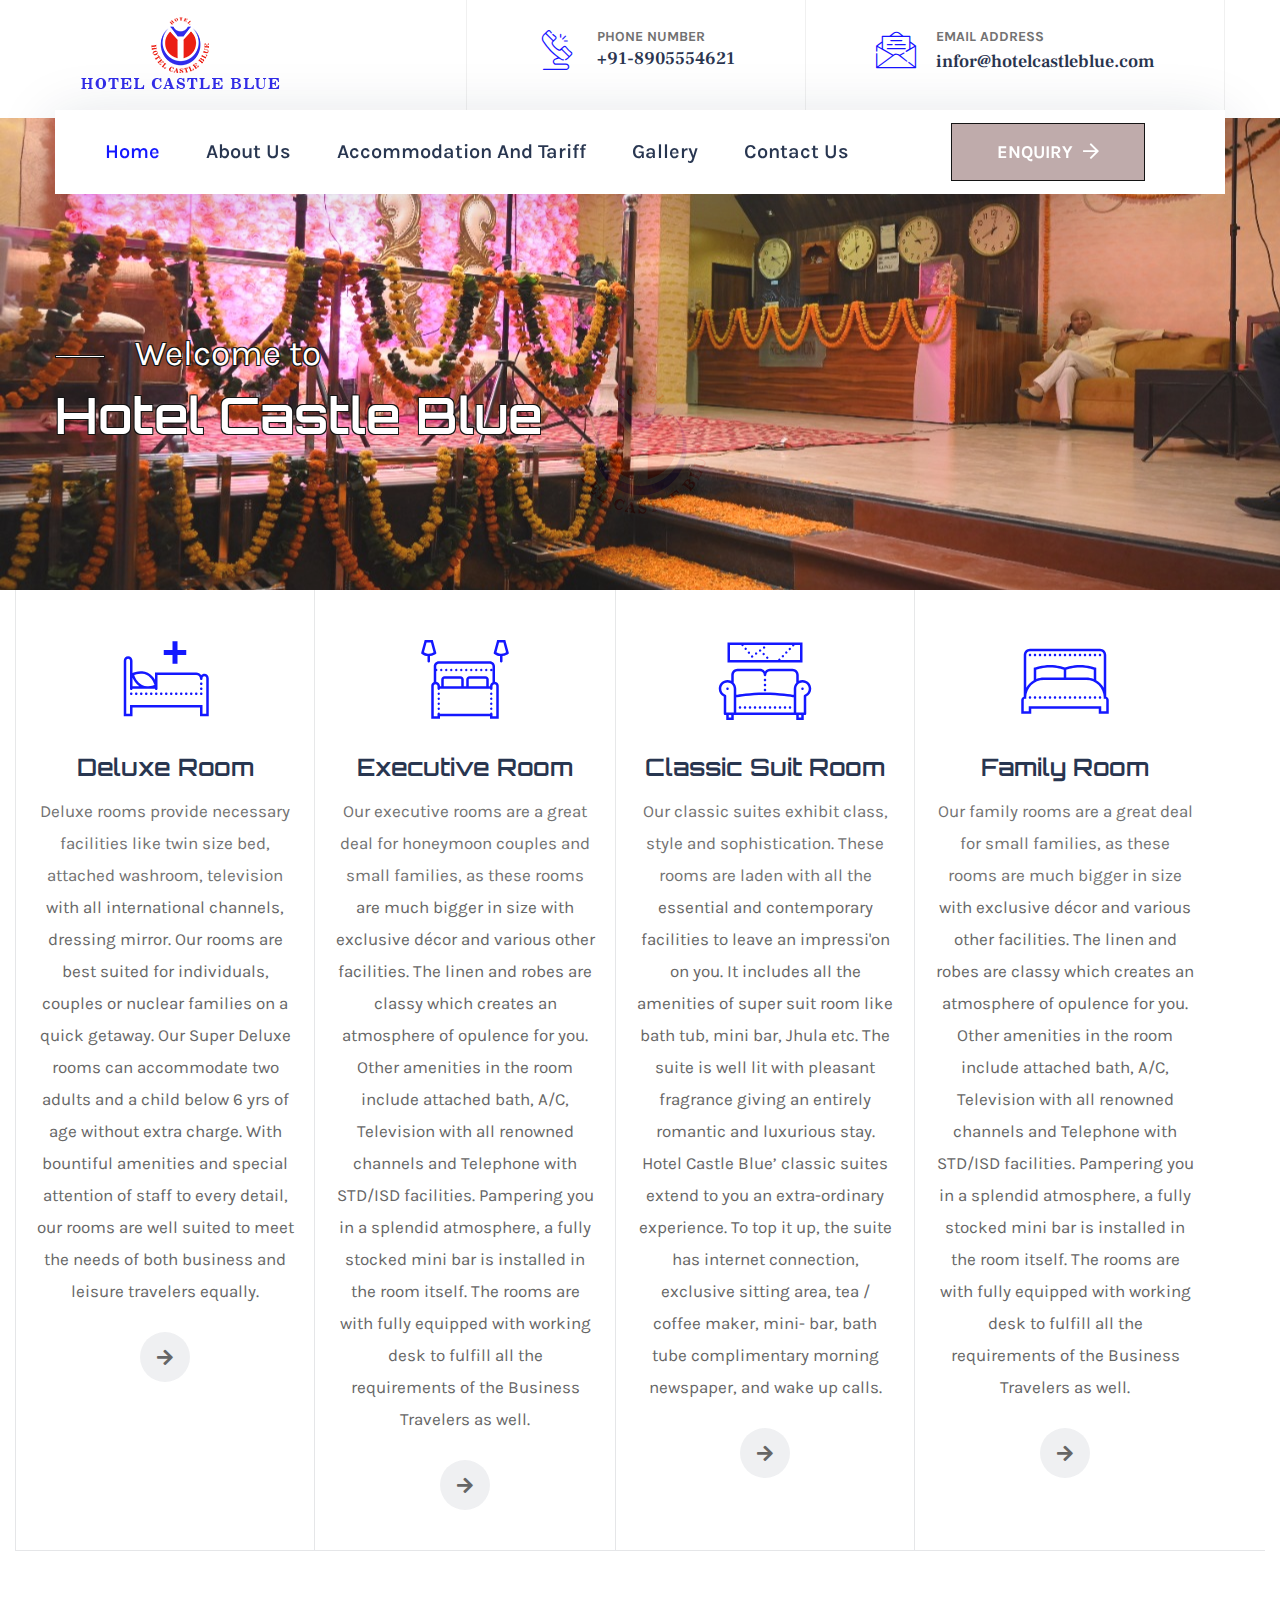
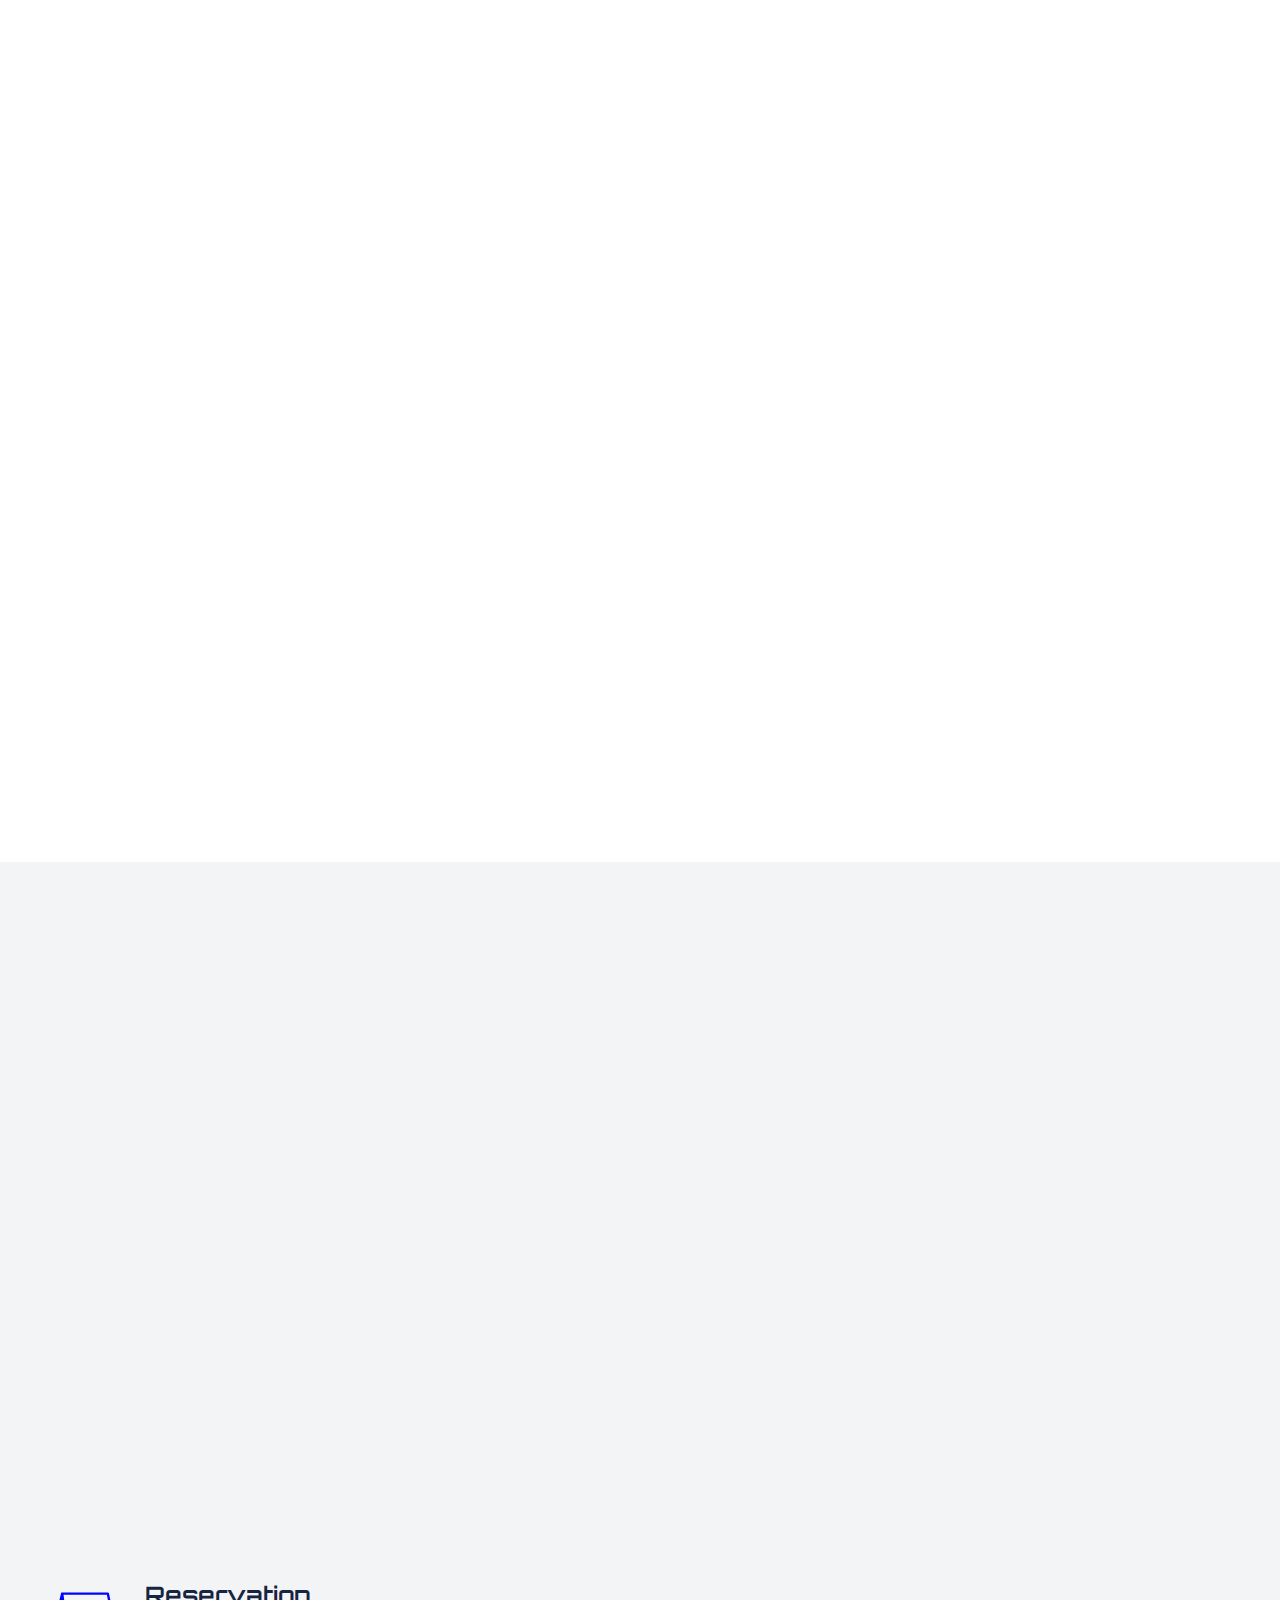
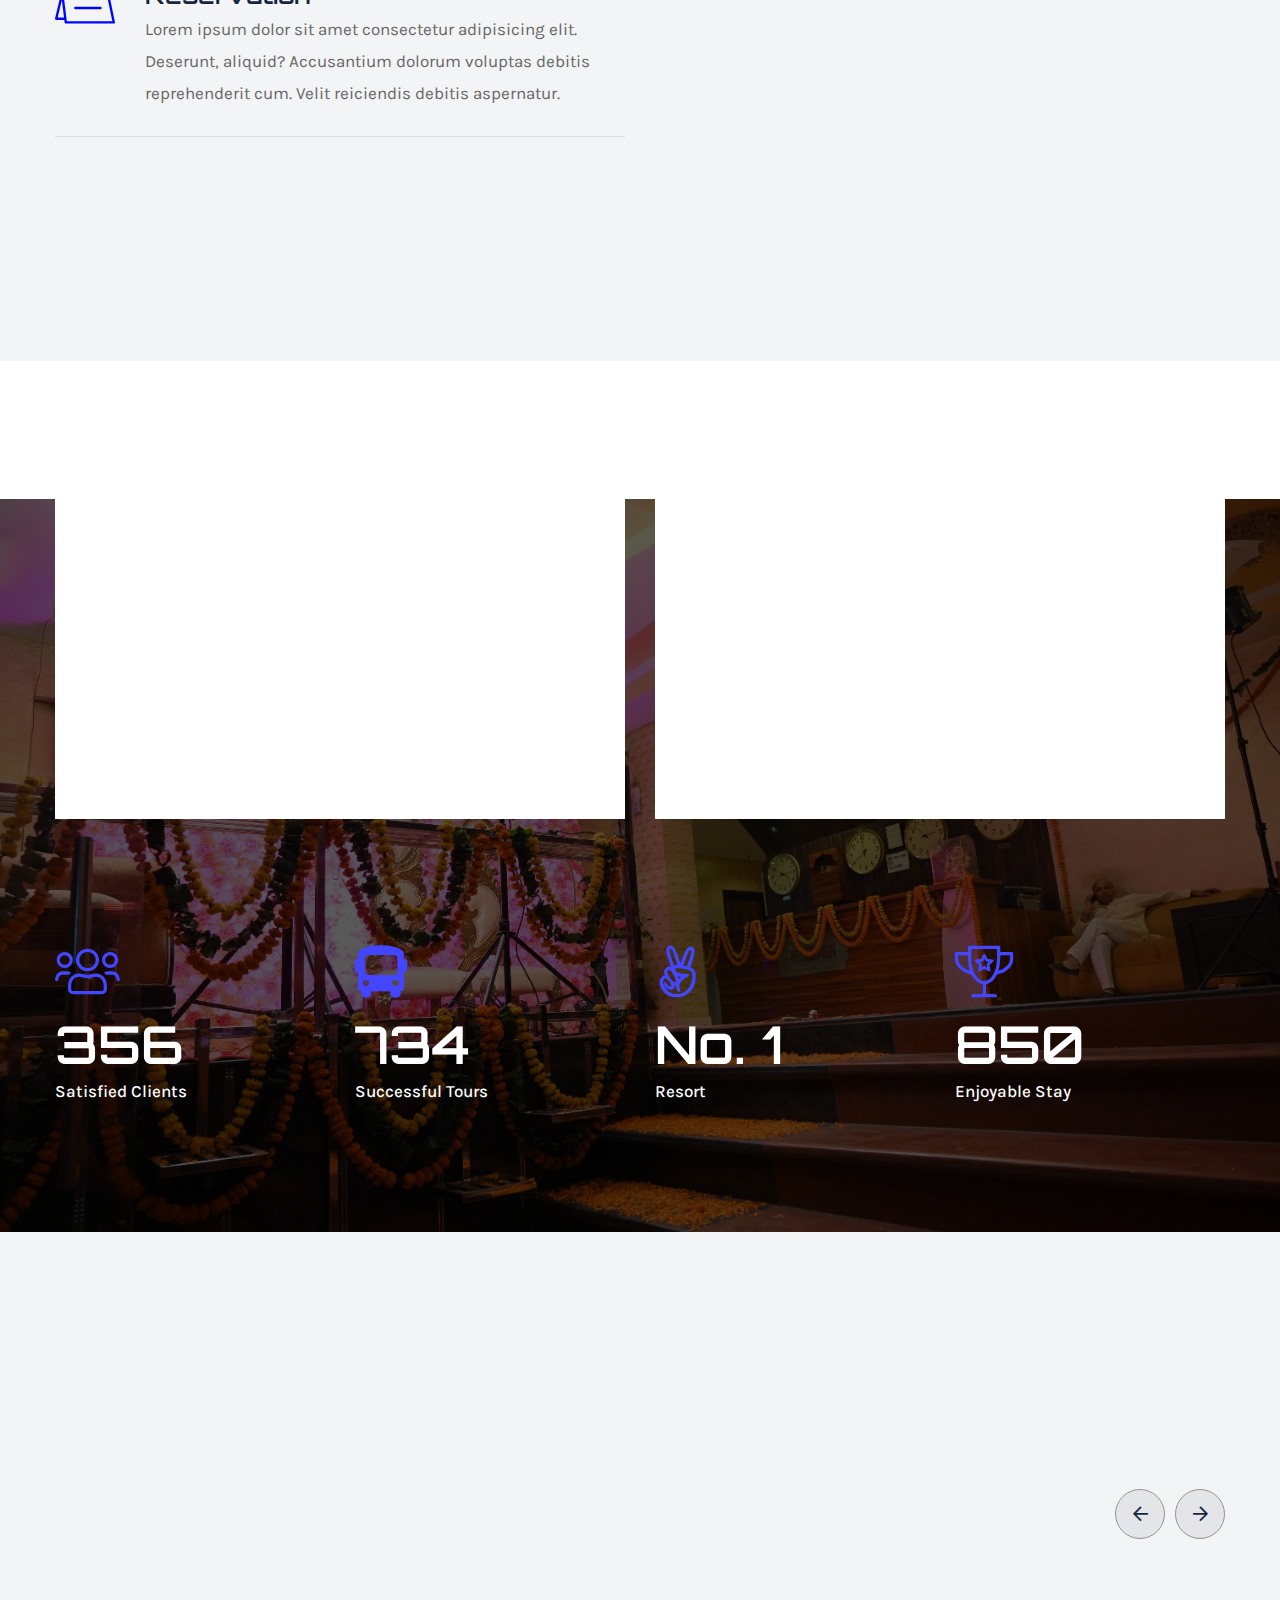
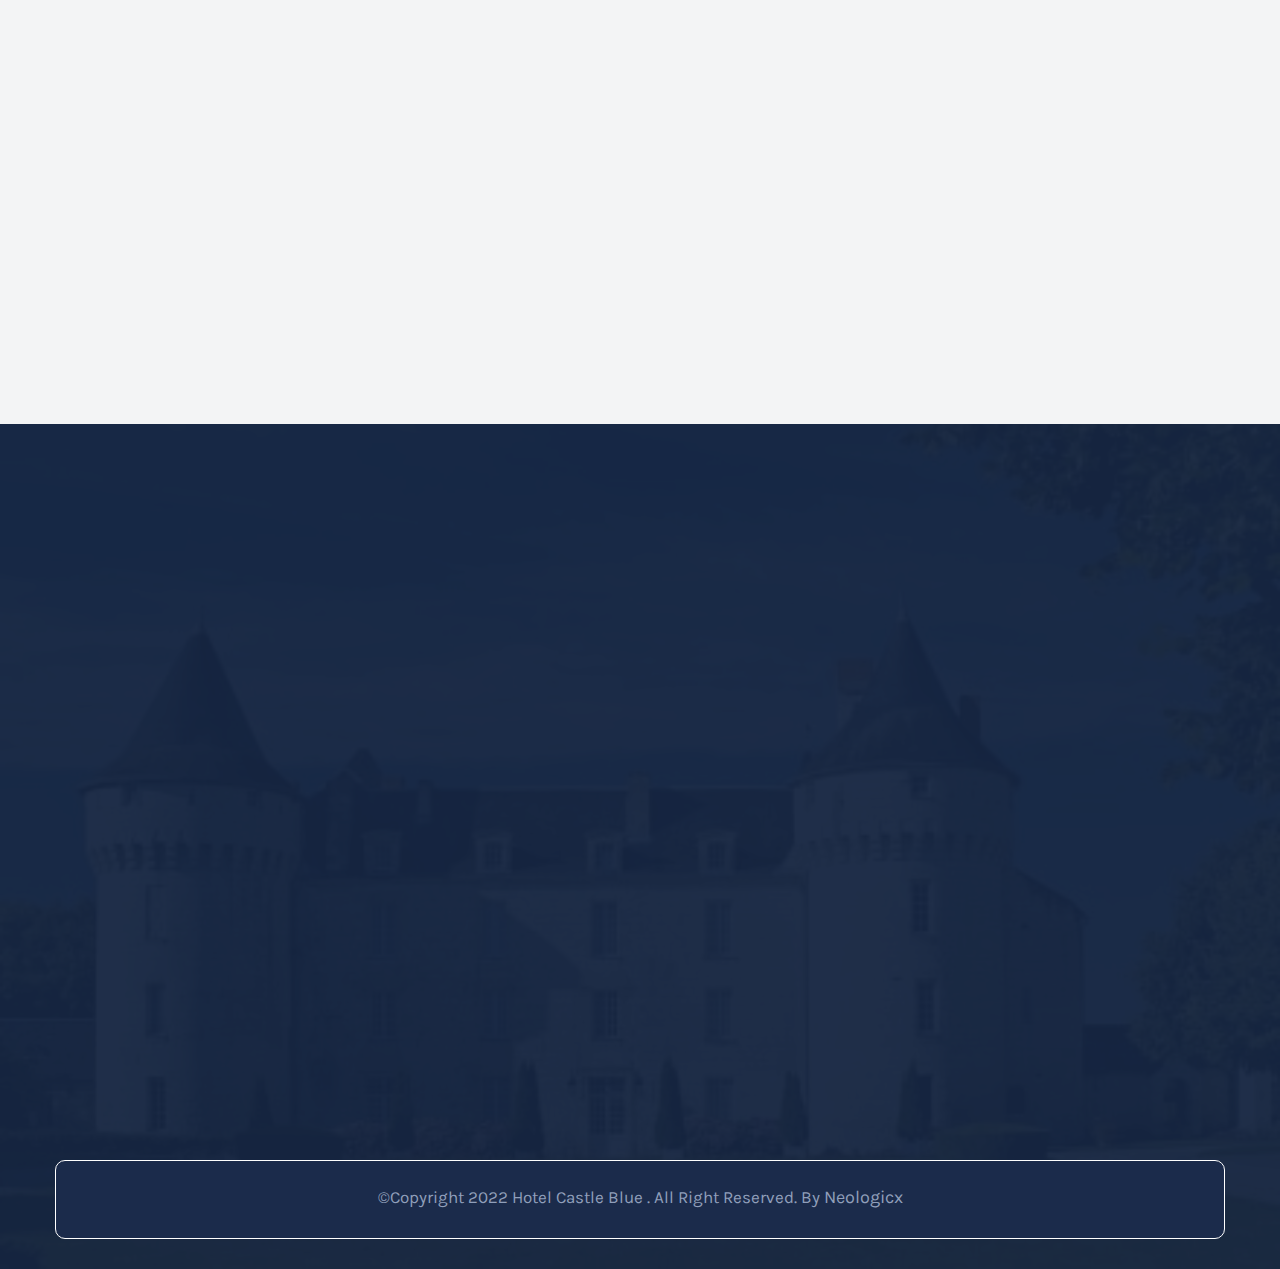
==== commit 0a2240cc: "Updated Version" ====
--- a/index.html
+++ b/index.html
@@ -10,7 +10,7 @@
     <!--====== Title ======-->
     <title>Hotel Castle Blue</title>
     <!--====== Favicon Icon ======-->
-    <link rel="shortcut icon" href="assets/images/favicon.ico" type="image/png">
+    <link rel="shortcut icon" href="assets/images/Sample/PreLoader.png" type="image/png">
     <!--====== Bootstrap css ======-->
     <link rel="stylesheet" href="assets/css/bootstrap.min.css">
     <!--====== FontAwesoem css ======-->
@@ -43,7 +43,7 @@
     <!--====== Start Preloader ======-->
     <div class="preloader">
         <div class="loader">
-            <img src="assets/images/No-Image-Placeholder.svg.png" alt="Loading..">
+            <img src="assets/images/Sample/PreLoader.png" alt="Loading..">
         </div>
     </div>
     <!--====== End Preloader ======-->
@@ -65,7 +65,7 @@
     <div class="offcanvas-panel">
         <div class="offcanvas-panel-inner">
             <div class="panel-logo">
-                <a href="index.html"><img src="assets/images/sampleLogo.jpg" alt="Loading.."></a>
+                <a href="index.html"><img src="assets/images/Sample/RLogo.png" alt="Loading.."></a>
             </div>
 
 
@@ -83,7 +83,7 @@
                 <div class="row">
                     <div class="col-lg-4 col-md-3">
                         <div class="site-branding">
-                            <a href="index.html" class="brand-logo"><img src="assets/images/sampleLogo.jpg"
+                            <a href="index.html" class="brand-logo"><img src="assets/images/Sample/RLogo.png"
                                     alt="Loading.."></a>
                         </div>
                     </div>
@@ -175,7 +175,7 @@
         <div class="hero-wrapper-one">
             <div class="hero-slider-one">
                 <div class="single-slider bg-with-overlay bg_cover"
-                    style="background-image: url(assets/images/No-Image-Placeholder2.svg.png);">
+                    style="background-image: url(assets/images/Real-Images/CastleBlueReception.jpeg);">
                     <div class="container">
                         <div class="row justify-content-start">
                             <div class="col-lg-7">
@@ -196,7 +196,7 @@
                 </div>
 
                 <div class="single-slider bg-with-overlay bg_cover"
-                    style="background-image: url(assets/images/No-Image-Placeholder2.svg.png);">
+                    style="background-image: url(assets/images/Real-Images/CastleBlueReception.jpeg);">
                     <div class="container">
                         <div class="row justify-content-center">
                             <div class="col-lg-7">
@@ -226,8 +226,8 @@
             <div class="row features-wrapper-one no-gutters">
                 <div class="col-lg-3 features-column">
                     <div class="features-item features-item-one text-center">
-                        <div class="item-bg bg_cover"
-                            style="background-image: url(assets/images/No-Image-Placeholder.svg.png);"></div>
+                        <div class="item-bg bg_cover" style="background-image: url(assets/images/Sample/Room4.jpg);">
+                        </div>
                         <div class="icon">
                             <svg xmlns="http://www.w3.org/2000/svg" x="0px" y="0px" width="100" height="100"
                                 viewBox="0 0 172 172" style=" fill:#000000;">
@@ -236,7 +236,7 @@
                                     stroke-dashoffset="0" font-family="none" font-weight="none" font-size="none"
                                     text-anchor="none" style="mix-blend-mode: normal">
                                     <path d="M0,172v-172h172v172z" fill="none"></path>
-                                    <g fill="#b68c5a">
+                                    <g fill="#0005ff">
                                         <path
                                             d="M98.9,19.35v15.05h-15.05v8.6h15.05v15.05h8.6v-15.05h15.05v-8.6h-15.05v-15.05zM22.575,45.26758c-4.12848,0 -7.525,3.38736 -7.525,7.5166v95.56582h15.05v-15.0332h116.1v15.0332h15.05v-65.50361c0,-4.12794 -3.39548,-7.5166 -7.525,-7.5166c-2.14603,0 -4.06197,0.94295 -5.43799,2.40195c-1.95964,-2.68384 -4.97822,-4.55195 -8.53701,-4.55195h-70.95v12.50107c-2.59523,-4.46443 -6.54049,-9.35012 -12.30791,-12.14834c-3.12764,-1.51775 -6.39566,-2.23747 -9.53643,-2.46494c-8.02596,-0.58129 -14.89662,1.93867 -16.85566,2.73369v-21.01709c0,-4.12794 -3.39548,-7.5166 -7.525,-7.5166zM22.575,49.56758c1.80878,0 3.225,1.41484 3.225,3.2166v48.32041c0,1.1868 0.9632,2.1458 2.15,2.1458c1.1868,0 2.15,-0.959 2.15,-2.1458h25.35068c1.0911,0.04604 2.16932,0.0553 3.2082,0h10.14111c0,1.1868 0.9632,2.1458 2.15,2.1458c1.1868,0 2.15,-0.959 2.15,-2.1458v-23.62481h66.65c3.58854,0 6.45,2.86239 6.45,6.4416c0,1.1868 0.9632,2.15 2.15,2.15c1.1868,0 2.15,-0.9632 2.15,-2.15v-1.075c0,-1.80176 1.41622,-3.2166 3.225,-3.2166c1.80878,0 3.225,1.41484 3.225,3.2166v61.20361h-6.45v-15.0332h-124.7v15.0332h-6.45v-91.26582c0,-1.80475 1.41518,-3.2166 3.225,-3.2166zM44.23037,75.38018c0.77798,-0.01026 1.58372,0.00736 2.41875,0.05879c2.69185,0.16579 5.43798,0.7343 7.96592,1.96103c8.81757,4.27808 12.46638,14.46494 13.4123,17.31338c-1.6229,0.59185 -5.69708,1.93551 -10.53584,2.09121h-2.34736c-2.81885,-0.15945 -5.79919,-0.79201 -8.66299,-2.26338c-0.01531,-0.00718 -0.03071,-0.01418 -0.04619,-0.02099c-8.81581,-4.27723 -12.43631,-14.16866 -13.39551,-16.99844c1.75101,-0.6401 5.74502,-2.06982 11.19092,-2.1416zM30.1,82.2333c2.02446,4.46261 5.70065,10.59974 11.72422,14.57129h-11.72422zM148.35,90.36299c-1.1868,0 -2.15,0.9632 -2.15,2.15c0,1.1868 0.9632,2.1458 2.15,2.1458c1.1868,0 2.15,-0.959 2.15,-2.1458c0,-1.1868 -0.9632,-2.15 -2.15,-2.15zM148.35,98.95459c-1.1868,0 -2.15,0.9632 -2.15,2.15c0,1.1868 0.9632,2.1458 2.15,2.1458c1.1868,0 2.15,-0.959 2.15,-2.1458c0,-1.1868 -0.9632,-2.15 -2.15,-2.15zM27.95,107.54619c-1.1868,0 -2.15,0.959 -2.15,2.1458c0,1.1868 0.9632,2.15 2.15,2.15c1.1868,0 2.15,-0.9632 2.15,-2.15c0,-1.1868 -0.9632,-2.1458 -2.15,-2.1458zM36.55,107.54619c-1.1868,0 -2.15,0.959 -2.15,2.1458c0,1.1868 0.9632,2.15 2.15,2.15c1.1868,0 2.15,-0.9632 2.15,-2.15c0,-1.1868 -0.9632,-2.1458 -2.15,-2.1458zM45.15,107.54619c-1.1868,0 -2.15,0.959 -2.15,2.1458c0,1.1868 0.9632,2.15 2.15,2.15c1.1868,0 2.15,-0.9632 2.15,-2.15c0,-1.1868 -0.9632,-2.1458 -2.15,-2.1458zM53.75,107.54619c-1.1868,0 -2.15,0.959 -2.15,2.1458c0,1.1868 0.9632,2.15 2.15,2.15c1.1868,0 2.15,-0.9632 2.15,-2.15c0,-1.1868 -0.9632,-2.1458 -2.15,-2.1458zM62.35,107.54619c-1.1868,0 -2.15,0.959 -2.15,2.1458c0,1.1868 0.9632,2.15 2.15,2.15c1.1868,0 2.15,-0.9632 2.15,-2.15c0,-1.1868 -0.9632,-2.1458 -2.15,-2.1458zM70.95,107.54619c-1.1868,0 -2.15,0.959 -2.15,2.1458c0,1.1868 0.9632,2.15 2.15,2.15c1.1868,0 2.15,-0.9632 2.15,-2.15c0,-1.1868 -0.9632,-2.1458 -2.15,-2.1458zM79.55,107.54619c-1.1868,0 -2.15,0.959 -2.15,2.1458c0,1.1868 0.9632,2.15 2.15,2.15c1.1868,0 2.15,-0.9632 2.15,-2.15c0,-1.1868 -0.9632,-2.1458 -2.15,-2.1458zM88.15,107.54619c-1.1868,0 -2.15,0.959 -2.15,2.1458c0,1.1868 0.9632,2.15 2.15,2.15c1.1868,0 2.15,-0.9632 2.15,-2.15c0,-1.1868 -0.9632,-2.1458 -2.15,-2.1458zM96.75,107.54619c-1.1868,0 -2.15,0.959 -2.15,2.1458c0,1.1868 0.9632,2.15 2.15,2.15c1.1868,0 2.15,-0.9632 2.15,-2.15c0,-1.1868 -0.9632,-2.1458 -2.15,-2.1458zM105.35,107.54619c-1.1868,0 -2.15,0.959 -2.15,2.1458c0,1.1868 0.9632,2.15 2.15,2.15c1.1868,0 2.15,-0.9632 2.15,-2.15c0,-1.1868 -0.9632,-2.1458 -2.15,-2.1458zM113.95,107.54619c-1.1868,0 -2.15,0.959 -2.15,2.1458c0,1.1868 0.9632,2.15 2.15,2.15c1.1868,0 2.15,-0.9632 2.15,-2.15c0,-1.1868 -0.9632,-2.1458 -2.15,-2.1458zM122.55,107.54619c-1.1868,0 -2.15,0.959 -2.15,2.1458c0,1.1868 0.9632,2.15 2.15,2.15c1.1868,0 2.15,-0.9632 2.15,-2.15c0,-1.1868 -0.9632,-2.1458 -2.15,-2.1458zM131.15,107.54619c-1.1868,0 -2.15,0.959 -2.15,2.1458c0,1.1868 0.9632,2.15 2.15,2.15c1.1868,0 2.15,-0.9632 2.15,-2.15c0,-1.1868 -0.9632,-2.1458 -2.15,-2.1458zM139.75,107.54619c-1.1868,0 -2.15,0.959 -2.15,2.1458c0,1.1868 0.9632,2.15 2.15,2.15c1.1868,0 2.15,-0.9632 2.15,-2.15c0,-1.1868 -0.9632,-2.1458 -2.15,-2.1458zM148.35,107.54619c-1.1868,0 -2.15,0.959 -2.15,2.1458c0,1.1868 0.9632,2.15 2.15,2.15c1.1868,0 2.15,-0.9632 2.15,-2.15c0,-1.1868 -0.9632,-2.1458 -2.15,-2.1458z">
                                         </path>
@@ -245,18 +245,22 @@
                             </svg>
                         </div>
                         <div class="content">
-                            <h4>Deluxe Single Room</h4>
-                            <p>Lorem ipsum dolor sit amet consectetur adipisicing elit. Magnam saepe qui architecto hic
-                                debitis, incidunt fugit beatae ab magni sequi.</p>
-                            <a href="#" class="icon-btn" style="border-radius: 50px; background-color: #daedef;"><i
+                            <h4>Deluxe Room</h4>
+                            <p>Deluxe rooms provide necessary facilities like twin size bed, attached washroom,
+                                television with all international channels, dressing mirror. Our rooms are best suited
+                                for individuals, couples or nuclear families on a quick getaway. Our Super Deluxe rooms
+                                can accommodate two adults and a child below 6 yrs of age without extra charge. With
+                                bountiful amenities and special attention of staff to every detail, our rooms are well
+                                suited to meet the needs of both business and leisure travelers equally.</p>
+                            <a href="#" class="icon-btn" style="border-radius: 50px;"><i
                                     class="fas fa-arrow-right"></i></a>
                         </div>
                     </div>
                 </div>
                 <div class="col-lg-3 features-column">
                     <div class="features-item features-item-one text-center">
-                        <div class="item-bg bg_cover"
-                            style="background-image: url(assets/images/No-Image-Placeholder.svg.png);"></div>
+                        <div class="item-bg bg_cover" style="background-image: url(assets/images/Sample/Room1.jpg);">
+                        </div>
                         <div class="icon">
 
                             <svg xmlns="http://www.w3.org/2000/svg" x="0px" y="0px" width="100" height="100"
@@ -266,7 +270,7 @@
                                     stroke-dashoffset="0" font-family="none" font-weight="none" font-size="none"
                                     text-anchor="none" style="mix-blend-mode: normal">
                                     <path d="M0,172v-172h172v172z" fill="none"></path>
-                                    <g fill="#b68c5a">
+                                    <g fill="#0005ff">
                                         <path
                                             d="M16.62471,17.2l-0.42412,1.5915c-1.79081,6.67092 -3.58391,13.3415 -5.375,20.01348l-0.37793,1.39414l1.15059,0.87344c3.92123,2.98521 7.48186,3.59662 9.90176,3.80869v8.86875c-0.01097,0.77537 0.39641,1.49657 1.06613,1.88746c0.66972,0.39088 1.49803,0.39088 2.16775,0c0.66972,-0.39088 1.07709,-1.11209 1.06613,-1.88746v-9.04932c4.99412,-0.63543 8.73089,-2.73752 9.90176,-3.62812l1.15059,-0.87344l-0.37793,-1.39414c-1.79109,-6.67198 -3.58419,-13.34255 -5.375,-20.01348l-0.42412,-1.5915zM141.32471,17.2l-0.42412,1.5915c-1.79081,6.67092 -3.58391,13.3415 -5.375,20.01348l-0.37793,1.39414l1.15059,0.87344c3.92123,2.98521 7.48186,3.59662 9.90176,3.80869v8.86875c-0.01097,0.77537 0.39641,1.49657 1.06613,1.88746c0.66972,0.39088 1.49803,0.39088 2.16775,0c0.66972,-0.39088 1.07709,-1.11209 1.06613,-1.88746v-9.04932c4.99412,-0.63543 8.73089,-2.73752 9.90176,-3.62812l1.15059,-0.87344l-0.37793,-1.39414c-1.79109,-6.67198 -3.58419,-13.34255 -5.375,-20.01348l-0.42412,-1.5915zM19.92109,21.5h7.45781c1.50832,5.61738 3.01864,11.23062 4.52676,16.84727c-1.53559,1.01491 -4.15442,2.44238 -8.14229,2.47754c-0.09517,-0.00493 -0.19056,-0.00353 -0.28555,0.0042c-1.26673,-0.00813 -4.58876,-0.46274 -8.0499,-2.59092c1.49827,-5.57987 2.99471,-11.15746 4.49316,-16.73809zM144.62109,21.5h7.45781c1.50832,5.61738 3.01864,11.23062 4.52676,16.84727c-1.53559,1.01491 -4.15442,2.44238 -8.14229,2.47754c-0.09517,-0.00493 -0.19056,-0.00353 -0.28555,0.0042c-1.26673,-0.00813 -4.58876,-0.46274 -8.0499,-2.59092c1.49827,-5.57987 2.99471,-11.15746 4.49316,-16.73809zM40.99277,53.75c-4.82075,0 -8.74277,4.00016 -8.74277,8.83936v26.92959c-2.51246,1.12959 -4.3,3.61565 -4.3,6.51719v56.61387h15.05v-4.3h86v4.3h15.05v-56.61387c0,-3.67498 -2.86419,-6.66974 -6.45,-7.08828v-26.3585c0,-4.8392 -3.92202,-8.83936 -8.74277,-8.83936zM40.99277,58.05h87.86445c2.46345,0 4.44277,1.99115 4.44277,4.53936v27.26133c-0.72166,0.4147 -1.39068,0.91162 -1.95684,1.49912c-1.37424,1.42606 -2.34316,3.29785 -2.34316,5.4002h-2.15v-11.8502c0,-3.0158 -2.6087,-5.3498 -5.58916,-5.3498h-27.52168c-2.98046,0 -5.58916,2.33337 -5.58916,5.3498v11.8502h-4.3v-11.61084c0,-3.06153 -2.52763,-5.58916 -5.58916,-5.58916h-27.52168c-3.06153,0 -5.58916,2.52763 -5.58916,5.58916v11.61084h-2.15c0,-2.10234 -0.96893,-3.97413 -2.34316,-5.4002c-1.08682,-1.12781 -2.49663,-1.99975 -4.10684,-2.32637v-18.07344l1.72168,-0.86504l0.34014,-1.89385l-1.31436,-1.40674l-0.74746,-0.13438v-4.06064c0,-2.5482 1.97932,-4.53936 4.44277,-4.53936zM45.15,66.65l-1.72168,0.86504l-0.34014,1.89385l1.31436,1.40674l0.74746,0.13438l1.72168,-0.86504l0.34014,-1.89385l-1.31436,-1.40674zM53.75,66.65l-1.72168,0.86504l-0.34014,1.89385l1.31436,1.40674l0.74746,0.13438l1.72168,-0.86504l0.34014,-1.89385l-1.31436,-1.40674zM62.35,66.65l-1.72168,0.86504l-0.34014,1.89385l1.31436,1.40674l0.74746,0.13438l1.72168,-0.86504l0.34014,-1.89385l-1.31436,-1.40674zM70.95,66.65l-1.72168,0.86504l-0.34014,1.89385l1.31436,1.40674l0.74746,0.13438l1.72168,-0.86504l0.34014,-1.89385l-1.31436,-1.40674zM79.55,66.65l-1.72168,0.86504l-0.34014,1.89385l1.31436,1.40674l0.74746,0.13438l1.72168,-0.86504l0.34014,-1.89385l-1.31436,-1.40674zM88.15,66.65l-1.72168,0.86504l-0.34014,1.89385l1.31436,1.40674l0.74746,0.13438l1.72168,-0.86504l0.34014,-1.89385l-1.31436,-1.40674zM96.75,66.65l-1.72168,0.86504l-0.34014,1.89385l1.31436,1.40674l0.74746,0.13438l1.72168,-0.86504l0.34014,-1.89385l-1.31436,-1.40674zM105.35,66.65l-1.72168,0.86504l-0.34014,1.89385l1.31436,1.40674l0.74746,0.13438l1.72168,-0.86504l0.34014,-1.89385l-1.31436,-1.40674zM113.95,66.65l-1.72168,0.86504l-0.34014,1.89385l1.31436,1.40674l0.74746,0.13438l1.72168,-0.86504l0.34014,-1.89385l-1.31436,-1.40674zM122.55,66.65l-1.72168,0.86504l-0.34014,1.89385l1.31436,1.40674l0.74746,0.13438l1.72168,-0.86504l0.34014,-1.89385l-1.31436,-1.40674zM131.15,66.65l-1.72168,0.86504l-0.34014,1.89385l1.31436,1.40674l0.74746,0.13438l1.72168,-0.86504l0.34014,-1.89385l-1.31436,-1.40674zM50.73916,83.85h27.52168c0.73966,0 1.28916,0.54949 1.28916,1.28916v11.61084h-30.1v-11.61084c0,-0.73966 0.54949,-1.28916 1.28916,-1.28916zM93.73916,83.85h27.52168c0.82073,0 1.28916,0.531 1.28916,1.0498v11.8502h-30.1v-11.8502c0,-0.52247 0.46842,-1.0498 1.28916,-1.0498zM35.23984,93.16387c0.67084,0 1.60123,0.42346 2.32217,1.17158c0.72094,0.74813 1.13799,1.74554 1.13799,2.41455v4.3h0.19736l-0.10918,0.60889l1.31436,1.40674l0.74746,0.13437l1.72168,-0.86504l0.23096,-1.28496h4.13623c0.23218,0.03838 0.46909,0.03838 0.70127,0h33.69873c0.23218,0.03838 0.46909,0.03838 0.70127,0h47.15723l-0.10918,0.60889l1.31436,1.40674l0.74746,0.13437l1.72168,-0.86504l0.23096,-1.28496h0.19736v-4.3c0,-0.66901 0.41705,-1.66642 1.13799,-2.41455c0.72094,-0.74813 1.65132,-1.17158 2.32217,-1.17158c1.70629,0 2.98984,1.29073 2.98984,2.87227v52.31387h-6.45v-4.3h-0.19736l0.10918,-0.60889l-1.31436,-1.40674l-0.74746,-0.13437l-1.72168,0.86504l-0.23096,1.28496h-86.39473l0.10918,-0.60889l-1.31436,-1.40674l-0.74746,-0.13437l-1.72168,0.86504l-0.23096,1.28496h-0.19736v4.3h-6.45v-52.31387c0,-1.58043 1.28657,-2.87227 2.98984,-2.87227zM40.85,107.5l-1.72168,0.86504l-0.34014,1.89385l1.31436,1.40674l0.74746,0.13438l1.72168,-0.86504l0.34014,-1.89385l-1.31436,-1.40674zM131.15,107.5l-1.72168,0.86504l-0.34014,1.89385l1.31436,1.40674l0.74746,0.13438l1.72168,-0.86504l0.34014,-1.89385l-1.31436,-1.40674zM40.85,116.1l-1.72168,0.86504l-0.34014,1.89385l1.31436,1.40674l0.74746,0.13437l1.72168,-0.86504l0.34014,-1.89385l-1.31436,-1.40674zM131.15,116.1l-1.72168,0.86504l-0.34014,1.89385l1.31436,1.40674l0.74746,0.13437l1.72168,-0.86504l0.34014,-1.89385l-1.31436,-1.40674zM40.85,124.7l-1.72168,0.86504l-0.34014,1.89385l1.31436,1.40674l0.74746,0.13438l1.72168,-0.86504l0.34014,-1.89385l-1.31436,-1.40674zM131.15,124.7l-1.72168,0.86504l-0.34014,1.89385l1.31436,1.40674l0.74746,0.13438l1.72168,-0.86504l0.34014,-1.89385l-1.31436,-1.40674zM40.85,133.3l-1.72168,0.86504l-0.34014,1.89385l1.31436,1.40674l0.74746,0.13438l1.72168,-0.86504l0.34014,-1.89385l-1.31436,-1.40674zM131.15,133.3l-1.72168,0.86504l-0.34014,1.89385l1.31436,1.40674l0.74746,0.13438l1.72168,-0.86504l0.34014,-1.89385l-1.31436,-1.40674z">
                                         </path>
@@ -276,18 +280,23 @@
 
                         </div>
                         <div class="content">
-                            <h4>Deluxe Double Room</h4>
-                            <p>Lorem ipsum dolor sit amet consectetur adipisicing elit. Inventore dolorum maiores
-                                voluptates laudantium unde quidem accusantium temporibus dicta similique et.</p>
-                            <a href="#" class="icon-btn" style="border-radius: 50px; background-color: #daedef;"><i
+                            <h4>Executive Room</h4>
+                            <p>Our executive rooms are a great deal for honeymoon couples and small families, as these
+                                rooms are much bigger in size with exclusive décor and various other facilities. The
+                                linen and robes are classy which creates an atmosphere of opulence for you. Other
+                                amenities in the room include attached bath, A/C, Television with all renowned channels
+                                and Telephone with STD/ISD facilities. Pampering you in a splendid atmosphere, a fully
+                                stocked mini bar is installed in the room itself. The rooms are with fully equipped with
+                                working desk to fulfill all the requirements of the Business Travelers as well.</p>
+                            <a href="#" class="icon-btn" style="border-radius: 50px;"><i
                                     class="fas fa-arrow-right"></i></a>
                         </div>
                     </div>
                 </div>
                 <div class="col-lg-3 features-column">
                     <div class="features-item features-item-one text-center">
-                        <div class="item-bg bg_cover"
-                            style="background-image: url(assets/images/No-Image-Placeholder.svg.png);"></div>
+                        <div class="item-bg bg_cover" style="background-image: url(assets/images/Sample/Room3.jpg);">
+                        </div>
                         <div class="icon">
                             <svg xmlns="http://www.w3.org/2000/svg" x="0px" y="0px" width="100" height="100"
                                 viewBox="0 0 226 226" style=" fill:#000000;">
@@ -296,7 +305,7 @@
                                     stroke-dashoffset="0" font-family="none" font-weight="none" font-size="none"
                                     text-anchor="none" style="mix-blend-mode: normal">
                                     <path d="M0,226v-226h226v226z" fill="none"></path>
-                                    <g fill="#b68c5a">
+                                    <g fill="#0005ff">
                                         <path
                                             d="M28.25,28.25v2.825v42.375h169.5v-45.2zM33.9,33.9h25.68433l-0.14346,0.80005l1.727,1.84839l0.98213,0.17656l2.26221,-1.13662l0.30347,-1.68838h109.71152l-0.29243,1.63872l1.73252,1.84839l0.97661,0.17656l2.26773,-1.13662l0.44141,-2.48843l-0.03862,-0.03862h12.5856v33.9h-44.11856l0.23174,-1.29663l-1.73252,-1.84839l-0.97661,-0.17656l-2.26772,1.1311l-0.38623,2.19048h-108.9501zM110.98608,36.86846l-2.26221,1.1311l-0.44692,2.49394l1.727,1.84839l0.98213,0.17656l2.26221,-1.13662l0.44692,-2.48843l-1.727,-1.84839zM69.38355,39.75415l-2.26221,1.13662l-0.44693,2.48843l1.727,1.85391l0.98213,0.17105l2.26221,-1.1311l0.44692,-2.49395l-1.727,-1.84839zM169.00894,40.0521l-2.26221,1.13662l-0.44692,2.48843l1.73252,1.84839l0.97661,0.17656l2.26221,-1.1311l0.44692,-2.49395l-1.727,-1.84839zM102.04761,43.62197l-2.26221,1.13662l-0.00552,0.01655l-0.07173,0.03862l-0.44692,2.49395l1.73252,1.84839l0.97661,0.17656l2.26221,-1.13662l0.00552,-0.01655l0.07173,-0.03862l0.44692,-2.49395l-1.727,-1.84839zM161.17397,48.19605l-2.26221,1.1311l-0.44692,2.49394l1.727,1.84839l0.98213,0.17656l2.26221,-1.13662l0.44692,-2.48843l-1.727,-1.84839zM76.61709,48.43882l-2.26221,1.1311l-0.44692,2.49395l1.73252,1.84839l0.97661,0.17656l2.26221,-1.13662l0.44692,-2.48843l-1.727,-1.85391zM92.95464,50.49688l-2.26221,1.1311l-0.44693,2.49394l1.73252,1.84839l0.97661,0.17656l2.26772,-1.13662l0.44141,-2.49394l-1.727,-1.84839zM110.01499,51.63901l-2.26221,1.1311l-0.44692,2.49394l1.727,1.84839l0.98213,0.17656l2.26221,-1.13662l0.44692,-2.49394l-1.727,-1.84839zM153.33901,56.33447l-2.26221,1.13662l-0.44693,2.48843l1.727,1.85391l0.98213,0.17105l2.26221,-1.1311l0.44692,-2.49395l-1.73252,-1.84839zM83.85064,57.11797l-2.26221,1.1311l-0.44692,2.49394l0.11035,0.11587l-0.01655,0.07724l1.727,1.84839l0.98213,0.17105l2.26221,-1.1311l0.44692,-2.49395l-0.10483,-0.11587l0.01103,-0.07173l-1.727,-1.84839zM117.98237,59.65054l-2.26221,1.1311l-0.44692,2.49395l1.727,1.84839l0.98213,0.17656l2.26221,-1.13662l0.44692,-2.48843l-1.727,-1.84839zM50.85,87.575c-7.76738,0 -14.125,6.35762 -14.125,14.125v13.23667c-2.57331,-1.22996 -5.44234,-1.93667 -8.475,-1.93667c-10.88849,0 -19.775,8.88651 -19.775,19.775c0,7.819 4.67854,14.41383 11.3,17.61211v38.88789c0.00016,1.56014 1.26486,2.82484 2.825,2.825h2.825v11.3h16.95v-11.3h2.825h135.6h2.825v11.3h16.95v-11.3h2.825c1.56014,-0.00016 2.82484,-1.26486 2.825,-2.825v-38.88789c6.62146,-3.19828 11.3,-9.79311 11.3,-17.61211c0,-10.88849 -8.88651,-19.775 -19.775,-19.775c-3.03266,0 -5.90169,0.70671 -8.475,1.93667v-13.23667c0,-7.76738 -6.35762,-14.125 -14.125,-14.125h-50.85c-4.73071,0 -8.73298,2.50919 -11.3,6.10796c-2.56702,-3.59877 -6.56929,-6.10796 -11.3,-6.10796zM50.85,93.225h50.85c4.71347,0 8.475,3.76153 8.475,8.475c-0.00004,0.0092 -0.00004,0.01839 0,0.02759c0.00072,0.04602 0.00255,0.09201 0.00552,0.13794c0.00105,0.03866 0.00289,0.07729 0.00552,0.11587c0.00332,0.0258 0.007,0.05155 0.01103,0.07725c-0.00001,0.00368 -0.00001,0.00736 0,0.01103c0.01216,0.09087 0.02873,0.1811 0.04966,0.27036c0.01232,0.06672 0.02705,0.13297 0.04414,0.19863c0.10651,0.36279 0.28475,0.70052 0.52417,0.99317c0.1189,0.14529 0.25198,0.27837 0.39727,0.39726c0.07262,0.05889 0.14812,0.11413 0.22622,0.16553c0.07849,0.05183 0.15951,0.09971 0.24277,0.14346c0.16707,0.08911 0.34268,0.1612 0.52417,0.21518c0.09079,0.02668 0.18287,0.04878 0.27588,0.06621c0.27842,0.05144 0.563,0.06074 0.84419,0.02759c0.09273,-0.01198 0.1848,-0.02855 0.27588,-0.04966c0.18364,-0.03909 0.36293,-0.09639 0.5352,-0.17104c0.17269,-0.07713 0.33721,-0.1714 0.49106,-0.2814c0.07822,-0.05319 0.15372,-0.11028 0.22622,-0.17105c0.07135,-0.06274 0.13948,-0.12903 0.20415,-0.19863c0.12862,-0.13722 0.24322,-0.28693 0.34209,-0.44692c0.2424,-0.39366 0.38449,-0.84078 0.41382,-1.30215c0.00188,-0.00919 0.00372,-0.01838 0.00552,-0.02759c0,-0.00184 0,-0.00368 0,-0.00552c0.00001,-0.00368 0.00001,-0.00736 0,-0.01103c0.0038,-0.06062 0.00564,-0.12134 0.00552,-0.18208c0,-4.71347 3.76153,-8.475 8.475,-8.475h50.85c4.71347,0 8.475,3.76153 8.475,8.475v16.95c-0.00013,0.10322 0.00539,0.20637 0.01655,0.30898c-3.49723,3.57031 -5.66655,8.44586 -5.66655,13.81602v13.72222c-4.66452,-0.74782 -33.40201,-5.24722 -64.975,-5.24722c-31.57299,0 -60.31048,4.49939 -64.975,5.24722v-13.72222c0,-5.37015 -2.16932,-10.2457 -5.66655,-13.81602c0.01116,-0.10262 0.01668,-0.20576 0.01655,-0.30898v-16.95c0,-4.71347 3.76153,-8.475 8.475,-8.475zM113,110.175c-1.5602,0 -2.825,1.2648 -2.825,2.825c0,1.5602 1.2648,2.825 2.825,2.825c1.5602,0 2.825,-1.2648 2.825,-2.825c0,-1.5602 -1.2648,-2.825 -2.825,-2.825zM28.25,118.65c7.83561,0 14.125,6.28939 14.125,14.125v16.93345c-0.00002,0.00552 -0.00002,0.01103 0,0.01655v36.725h-16.95v-37.71265c-0.00148,-1.19523 -0.75492,-2.26021 -1.88149,-2.65947c-5.47858,-1.93832 -9.41851,-7.13211 -9.41851,-13.30288c0,-7.83561 6.28939,-14.125 14.125,-14.125zM197.75,118.65c7.83561,0 14.125,6.28939 14.125,14.125c0,6.17077 -3.93993,11.36456 -9.4185,13.30288c-1.12657,0.39927 -1.88001,1.46425 -1.8815,2.65947v37.71265h-16.95v-36.725v-16.95c0,-7.83561 6.28939,-14.125 14.125,-14.125zM113,121.475c-1.5602,0 -2.825,1.2648 -2.825,2.825c0,1.5602 1.2648,2.825 2.825,2.825c1.5602,0 2.825,-1.2648 2.825,-2.825c0,-1.5602 -1.2648,-2.825 -2.825,-2.825zM28.25,129.95c-1.5602,0 -2.825,1.2648 -2.825,2.825c0,1.5602 1.2648,2.825 2.825,2.825c1.5602,0 2.825,-1.2648 2.825,-2.825c0,-1.5602 -1.2648,-2.825 -2.825,-2.825zM197.75,129.95c-1.5602,0 -2.825,1.2648 -2.825,2.825c0,1.5602 1.2648,2.825 2.825,2.825c1.5602,0 2.825,-1.2648 2.825,-2.825c0,-1.5602 -1.2648,-2.825 -2.825,-2.825zM113,132.775c-1.5602,0 -2.825,1.2648 -2.825,2.825c0,1.5602 1.2648,2.825 2.825,2.825c1.5602,0 2.825,-1.2648 2.825,-2.825c0,-1.5602 -1.2648,-2.825 -2.825,-2.825zM113,146.9c31.70405,0 61.50506,4.73648 64.975,5.29688v34.25313h-129.95v-34.25313c3.46994,-0.5604 33.27095,-5.29687 64.975,-5.29687zM56.5,172.325c-1.5594,0 -2.825,1.2656 -2.825,2.825c0,1.5594 1.2656,2.825 2.825,2.825c1.5594,0 2.825,-1.2656 2.825,-2.825c0,-1.5594 -1.2656,-2.825 -2.825,-2.825zM67.8,172.325c-1.5594,0 -2.825,1.2656 -2.825,2.825c0,1.5594 1.2656,2.825 2.825,2.825c1.5594,0 2.825,-1.2656 2.825,-2.825c0,-1.5594 -1.2656,-2.825 -2.825,-2.825zM79.1,172.325c-1.5594,0 -2.825,1.2656 -2.825,2.825c0,1.5594 1.2656,2.825 2.825,2.825c1.5594,0 2.825,-1.2656 2.825,-2.825c0,-1.5594 -1.2656,-2.825 -2.825,-2.825zM90.4,172.325c-1.5594,0 -2.825,1.2656 -2.825,2.825c0,1.5594 1.2656,2.825 2.825,2.825c1.5594,0 2.825,-1.2656 2.825,-2.825c0,-1.5594 -1.2656,-2.825 -2.825,-2.825zM101.7,172.325c-1.5594,0 -2.825,1.2656 -2.825,2.825c0,1.5594 1.2656,2.825 2.825,2.825c1.5594,0 2.825,-1.2656 2.825,-2.825c0,-1.5594 -1.2656,-2.825 -2.825,-2.825zM113,172.325c-1.5594,0 -2.825,1.2656 -2.825,2.825c0,1.5594 1.2656,2.825 2.825,2.825c1.5594,0 2.825,-1.2656 2.825,-2.825c0,-1.5594 -1.2656,-2.825 -2.825,-2.825zM124.3,172.325c-1.5594,0 -2.825,1.2656 -2.825,2.825c0,1.5594 1.2656,2.825 2.825,2.825c1.5594,0 2.825,-1.2656 2.825,-2.825c0,-1.5594 -1.2656,-2.825 -2.825,-2.825zM135.6,172.325c-1.5594,0 -2.825,1.2656 -2.825,2.825c0,1.5594 1.2656,2.825 2.825,2.825c1.5594,0 2.825,-1.2656 2.825,-2.825c0,-1.5594 -1.2656,-2.825 -2.825,-2.825zM146.9,172.325c-1.5594,0 -2.825,1.2656 -2.825,2.825c0,1.5594 1.2656,2.825 2.825,2.825c1.5594,0 2.825,-1.2656 2.825,-2.825c0,-1.5594 -1.2656,-2.825 -2.825,-2.825zM158.2,172.325c-1.5594,0 -2.825,1.2656 -2.825,2.825c0,1.5594 1.2656,2.825 2.825,2.825c1.5594,0 2.825,-1.2656 2.825,-2.825c0,-1.5594 -1.2656,-2.825 -2.825,-2.825zM169.5,172.325c-1.5594,0 -2.825,1.2656 -2.825,2.825c0,1.5594 1.2656,2.825 2.825,2.825c1.5594,0 2.825,-1.2656 2.825,-2.825c0,-1.5594 -1.2656,-2.825 -2.825,-2.825zM31.075,192.1h5.65v5.65h-5.65zM189.275,192.1h5.65v5.65h-5.65z">
                                         </path>
@@ -305,18 +314,23 @@
                             </svg>
                         </div>
                         <div class="content">
-                            <h4>Suite Single Room</h4>
-                            <p>Lorem ipsum dolor sit amet consectetur adipisicing elit. Pariatur non nisi unde quo,
-                                voluptatum saepe libero illo tempore culpa dignissimos.</p>
-                            <a href="#" class="icon-btn" style="border-radius: 50px; background-color: #daedef;"><i
+                            <h4>Classic Suit Room</h4>
+                            <p>Our classic suites exhibit class, style and sophistication. These rooms are laden with
+                                all the essential and contemporary facilities to leave an impressi'on on you. It
+                                includes all the amenities of super suit room like bath tub, mini bar, Jhula etc. The
+                                suite is well lit with pleasant fragrance giving an entirely romantic and luxurious
+                                stay. Hotel Castle Blue’ classic suites extend to you an extra-ordinary experience. To
+                                top it up, the suite has internet connection, exclusive sitting area, tea / coffee
+                                maker, mini- bar, bath tube complimentary morning newspaper, and wake up calls.</p>
+                            <a href="#" class="icon-btn" style="border-radius: 50px;"><i
                                     class="fas fa-arrow-right"></i></a>
                         </div>
                     </div>
                 </div>
                 <div class="col-lg-3 features-column">
                     <div class="features-item features-item-one text-center">
-                        <div class="item-bg bg_cover"
-                            style="background-image: url(assets/images/No-Image-Placeholder.svg.png);"></div>
+                        <div class="item-bg bg_cover" style="background-image: url(assets/images/Sample/Room2.jpg);">
+                        </div>
                         <div class="icon">
                             <svg xmlns="http://www.w3.org/2000/svg" x="0px" y="0px" width="100" height="100"
                                 viewBox="0 0 226 226" style=" fill:#000000;">
@@ -325,7 +339,7 @@
                                     stroke-dashoffset="0" font-family="none" font-weight="none" font-size="none"
                                     text-anchor="none" style="mix-blend-mode: normal">
                                     <path d="M0,226v-226h226v226z" fill="none"></path>
-                                    <g fill="#b68c5a">
+                                    <g fill="#0005ff">
                                         <path
                                             d="M33.9,42.375c-7.76875,0 -14.125,6.35625 -14.125,14.125v94.40576c-3.12295,1.24697 -5.65,3.74092 -5.65,7.29424v31.075h22.6v-11.3h152.55v11.3h22.6v-31.075c0,-3.55332 -2.52705,-6.04727 -5.65,-7.29424v-94.40576c0,-7.76875 -6.35625,-14.125 -14.125,-14.125zM33.9,48.025h158.2c4.71201,0 8.475,3.76299 8.475,8.475v74.25557c-3.98369,-7.17285 -9.85439,-13.17598 -16.95,-17.29209v-27.91895l-1.93115,-0.65107c0,0 -17.21484,-5.79346 -34.79385,-5.79346c-16.25478,0 -31.59365,4.77822 -33.9,5.51758c-2.30635,-0.73936 -17.64522,-5.51758 -33.9,-5.51758c-17.579,0 -34.79385,5.79346 -34.79385,5.79346l-1.93115,0.65107v27.91895c-7.09561,4.11611 -12.96631,10.11924 -16.95,17.29209v-74.25557c0,-4.71201 3.76299,-8.475 8.475,-8.475zM33.9,53.675c-1.55596,0 -2.825,1.26904 -2.825,2.825c0,1.55596 1.26904,2.825 2.825,2.825c1.55596,0 2.825,-1.26904 2.825,-2.825c0,-1.55596 -1.26904,-2.825 -2.825,-2.825zM45.2,53.675c-1.55596,0 -2.825,1.26904 -2.825,2.825c0,1.55596 1.26904,2.825 2.825,2.825c1.55596,0 2.825,-1.26904 2.825,-2.825c0,-1.55596 -1.26904,-2.825 -2.825,-2.825zM56.5,53.675c-1.55596,0 -2.825,1.26904 -2.825,2.825c0,1.55596 1.26904,2.825 2.825,2.825c1.55596,0 2.825,-1.26904 2.825,-2.825c0,-1.55596 -1.26904,-2.825 -2.825,-2.825zM67.8,53.675c-1.55596,0 -2.825,1.26904 -2.825,2.825c0,1.55596 1.26904,2.825 2.825,2.825c1.55596,0 2.825,-1.26904 2.825,-2.825c0,-1.55596 -1.26904,-2.825 -2.825,-2.825zM79.1,53.675c-1.55596,0 -2.825,1.26904 -2.825,2.825c0,1.55596 1.26904,2.825 2.825,2.825c1.55596,0 2.825,-1.26904 2.825,-2.825c0,-1.55596 -1.26904,-2.825 -2.825,-2.825zM90.4,53.675c-1.55596,0 -2.825,1.26904 -2.825,2.825c0,1.55596 1.26904,2.825 2.825,2.825c1.55596,0 2.825,-1.26904 2.825,-2.825c0,-1.55596 -1.26904,-2.825 -2.825,-2.825zM101.7,53.675c-1.55596,0 -2.825,1.26904 -2.825,2.825c0,1.55596 1.26904,2.825 2.825,2.825c1.55596,0 2.825,-1.26904 2.825,-2.825c0,-1.55596 -1.26904,-2.825 -2.825,-2.825zM113,53.675c-1.55596,0 -2.825,1.26904 -2.825,2.825c0,1.55596 1.26904,2.825 2.825,2.825c1.55596,0 2.825,-1.26904 2.825,-2.825c0,-1.55596 -1.26904,-2.825 -2.825,-2.825zM124.3,53.675c-1.55596,0 -2.825,1.26904 -2.825,2.825c0,1.55596 1.26904,2.825 2.825,2.825c1.55596,0 2.825,-1.26904 2.825,-2.825c0,-1.55596 -1.26904,-2.825 -2.825,-2.825zM135.6,53.675c-1.55596,0 -2.825,1.26904 -2.825,2.825c0,1.55596 1.26904,2.825 2.825,2.825c1.55596,0 2.825,-1.26904 2.825,-2.825c0,-1.55596 -1.26904,-2.825 -2.825,-2.825zM146.9,53.675c-1.55596,0 -2.825,1.26904 -2.825,2.825c0,1.55596 1.26904,2.825 2.825,2.825c1.55596,0 2.825,-1.26904 2.825,-2.825c0,-1.55596 -1.26904,-2.825 -2.825,-2.825zM158.2,53.675c-1.55596,0 -2.825,1.26904 -2.825,2.825c0,1.55596 1.26904,2.825 2.825,2.825c1.55596,0 2.825,-1.26904 2.825,-2.825c0,-1.55596 -1.26904,-2.825 -2.825,-2.825zM169.5,53.675c-1.55596,0 -2.825,1.26904 -2.825,2.825c0,1.55596 1.26904,2.825 2.825,2.825c1.55596,0 2.825,-1.26904 2.825,-2.825c0,-1.55596 -1.26904,-2.825 -2.825,-2.825zM180.8,53.675c-1.55596,0 -2.825,1.26904 -2.825,2.825c0,1.55596 1.26904,2.825 2.825,2.825c1.55596,0 2.825,-1.26904 2.825,-2.825c0,-1.55596 -1.26904,-2.825 -2.825,-2.825zM192.1,53.675c-1.55596,0 -2.825,1.26904 -2.825,2.825c0,1.55596 1.26904,2.825 2.825,2.825c1.55596,0 2.825,-1.26904 2.825,-2.825c0,-1.55596 -1.26904,-2.825 -2.825,-2.825zM79.1,84.75c14.80918,0 28.39346,4.14922 31.075,4.98789v17.61211h-45.2c-5.99209,0 -11.7083,1.20283 -16.95,3.32158v-20.93369c2.68154,-0.83867 16.26582,-4.98789 31.075,-4.98789zM146.9,84.75c14.80918,0 28.39346,4.14922 31.075,4.98789v20.93369c-5.2417,-2.11875 -10.95791,-3.32158 -16.95,-3.32158h-45.2v-17.61211c2.68154,-0.83867 16.26582,-4.98789 31.075,-4.98789zM64.975,113h96.05c21.87168,0 39.55,17.67832 39.55,39.55v2.825h2.825c1.6001,0 2.825,1.2249 2.825,2.825v25.425h-11.3v-11.3h-163.85v11.3h-11.3v-25.425c0,-1.6001 1.2249,-2.825 2.825,-2.825h2.825v-2.825c0,-21.87168 17.67832,-39.55 39.55,-39.55zM33.9,149.725c-1.55596,0 -2.825,1.26904 -2.825,2.825c0,1.55596 1.26904,2.825 2.825,2.825c1.55596,0 2.825,-1.26904 2.825,-2.825c0,-1.55596 -1.26904,-2.825 -2.825,-2.825zM45.2,149.725c-1.55596,0 -2.825,1.26904 -2.825,2.825c0,1.55596 1.26904,2.825 2.825,2.825c1.55596,0 2.825,-1.26904 2.825,-2.825c0,-1.55596 -1.26904,-2.825 -2.825,-2.825zM56.5,149.725c-1.55596,0 -2.825,1.26904 -2.825,2.825c0,1.55596 1.26904,2.825 2.825,2.825c1.55596,0 2.825,-1.26904 2.825,-2.825c0,-1.55596 -1.26904,-2.825 -2.825,-2.825zM67.8,149.725c-1.55596,0 -2.825,1.26904 -2.825,2.825c0,1.55596 1.26904,2.825 2.825,2.825c1.55596,0 2.825,-1.26904 2.825,-2.825c0,-1.55596 -1.26904,-2.825 -2.825,-2.825zM79.1,149.725c-1.55596,0 -2.825,1.26904 -2.825,2.825c0,1.55596 1.26904,2.825 2.825,2.825c1.55596,0 2.825,-1.26904 2.825,-2.825c0,-1.55596 -1.26904,-2.825 -2.825,-2.825zM90.4,149.725c-1.55596,0 -2.825,1.26904 -2.825,2.825c0,1.55596 1.26904,2.825 2.825,2.825c1.55596,0 2.825,-1.26904 2.825,-2.825c0,-1.55596 -1.26904,-2.825 -2.825,-2.825zM101.7,149.725c-1.55596,0 -2.825,1.26904 -2.825,2.825c0,1.55596 1.26904,2.825 2.825,2.825c1.55596,0 2.825,-1.26904 2.825,-2.825c0,-1.55596 -1.26904,-2.825 -2.825,-2.825zM113,149.725c-1.55596,0 -2.825,1.26904 -2.825,2.825c0,1.55596 1.26904,2.825 2.825,2.825c1.55596,0 2.825,-1.26904 2.825,-2.825c0,-1.55596 -1.26904,-2.825 -2.825,-2.825zM124.3,149.725c-1.55596,0 -2.825,1.26904 -2.825,2.825c0,1.55596 1.26904,2.825 2.825,2.825c1.55596,0 2.825,-1.26904 2.825,-2.825c0,-1.55596 -1.26904,-2.825 -2.825,-2.825zM135.6,149.725c-1.55596,0 -2.825,1.26904 -2.825,2.825c0,1.55596 1.26904,2.825 2.825,2.825c1.55596,0 2.825,-1.26904 2.825,-2.825c0,-1.55596 -1.26904,-2.825 -2.825,-2.825zM146.9,149.725c-1.55596,0 -2.825,1.26904 -2.825,2.825c0,1.55596 1.26904,2.825 2.825,2.825c1.55596,0 2.825,-1.26904 2.825,-2.825c0,-1.55596 -1.26904,-2.825 -2.825,-2.825zM158.2,149.725c-1.55596,0 -2.825,1.26904 -2.825,2.825c0,1.55596 1.26904,2.825 2.825,2.825c1.55596,0 2.825,-1.26904 2.825,-2.825c0,-1.55596 -1.26904,-2.825 -2.825,-2.825zM169.5,149.725c-1.55596,0 -2.825,1.26904 -2.825,2.825c0,1.55596 1.26904,2.825 2.825,2.825c1.55596,0 2.825,-1.26904 2.825,-2.825c0,-1.55596 -1.26904,-2.825 -2.825,-2.825zM180.8,149.725c-1.55596,0 -2.825,1.26904 -2.825,2.825c0,1.55596 1.26904,2.825 2.825,2.825c1.55596,0 2.825,-1.26904 2.825,-2.825c0,-1.55596 -1.26904,-2.825 -2.825,-2.825zM192.1,149.725c-1.55596,0 -2.825,1.26904 -2.825,2.825c0,1.55596 1.26904,2.825 2.825,2.825c1.55596,0 2.825,-1.26904 2.825,-2.825c0,-1.55596 -1.26904,-2.825 -2.825,-2.825z">
                                         </path>
@@ -334,48 +348,19 @@
                             </svg>
                         </div>
                         <div class="content">
-                            <h4>Suite Double Room</h4>
-                            <p>Lorem ipsum dolor sit amet consectetur adipisicing elit. Veritatis sunt maiores placeat
-                                sit repudiandae perspiciatis quos quam suscipit assumenda fugit.</p>
-                            <a href="#" class="icon-btn" style="border-radius: 50px; background-color: #daedef;"><i
+                            <h4>Family Room</h4>
+                            <p>Our family rooms are a great deal for small families, as these rooms are much bigger in
+                                size with exclusive décor and various other facilities. The linen and robes are classy
+                                which creates an atmosphere of opulence for you. Other amenities in the room include
+                                attached bath, A/C, Television with all renowned channels and Telephone with STD/ISD
+                                facilities. Pampering you in a splendid atmosphere, a fully stocked mini bar is
+                                installed in the room itself. The rooms are with fully equipped with working desk to
+                                fulfill all the requirements of the Business Travelers as well.</p>
+                            <a href="#" class="icon-btn" style="border-radius: 50px;"><i
                                     class="fas fa-arrow-right"></i></a>
                         </div>
                     </div>
                 </div>
-
-
-                <div class="col-lg-3 features-column">
-                    <div class="features-item features-item-one text-center">
-                        <div class="item-bg bg_cover"
-                            style="background-image: url(assets/images/No-Image-Placeholder.svg.png);"></div>
-                        <div class="icon">
-                            <svg xmlns="http://www.w3.org/2000/svg" x="0px" y="0px" width="100" height="100"
-                                viewBox="0 0 172 172" style=" fill:#000000;">
-                                <g fill="none" fill-rule="nonzero" stroke="none" stroke-width="1" stroke-linecap="butt"
-                                    stroke-linejoin="miter" stroke-miterlimit="10" stroke-dasharray=""
-                                    stroke-dashoffset="0" font-family="none" font-weight="none" font-size="none"
-                                    text-anchor="none" style="mix-blend-mode: normal">
-                                    <path d="M0,172v-172h172v172z" fill="none"></path>
-                                    <g fill="#b68c5a">
-                                        <path
-                                            d="M69.77842,25.8c-20.42774,0 -37.04986,16.39349 -37.48643,36.71797c-7.29274,1.03361 -12.94199,7.3125 -12.94199,14.88203c0,5.95074 3.56066,10.96981 8.6,13.40391v44.64609c0.00012,1.18736 0.96264,2.14988 2.15,2.15h2.15v6.45c0.00012,1.18736 0.96264,2.14988 2.15,2.15h8.6c1.18736,-0.00012 2.14988,-0.96264 2.15,-2.15v-6.45h2.15h77.4h2.15v6.45c0.00012,1.18736 0.96264,2.14988 2.15,2.15h8.6c1.18736,-0.00012 2.14988,-0.96264 2.15,-2.15v-6.45h2.15c1.18736,-0.00012 2.14988,-0.96264 2.15,-2.15v-44.64609c5.03934,-2.43409 8.6,-7.45316 8.6,-13.40391c0,-7.56953 -5.64925,-13.84842 -12.94199,-14.88203c-0.43656,-20.32448 -17.05869,-36.71797 -37.48643,-36.71797zM69.77842,30.1h32.44316c18.10769,0 32.75971,14.42715 33.18643,32.43057c-7.25202,1.06989 -12.85801,7.32899 -12.85801,14.86943v10.2293c-3.25049,-0.92453 -14.22345,-3.7793 -36.55,-3.7793c-22.32655,0 -33.29951,2.85476 -36.55,3.7793v-10.2293c0,-7.54044 -5.60599,-13.79955 -12.85801,-14.86943c0.42671,-18.00342 15.07873,-32.43057 33.18643,-32.43057zM68.8,43c-1.1868,0 -2.15,0.9632 -2.15,2.15c0,1.1868 0.9632,2.15 2.15,2.15c1.1868,0 2.15,-0.9632 2.15,-2.15c0,-1.1868 -0.9632,-2.15 -2.15,-2.15zM86,43c-1.1868,0 -2.15,0.9632 -2.15,2.15c0,1.1868 0.9632,2.15 2.15,2.15c1.1868,0 2.15,-0.9632 2.15,-2.15c0,-1.1868 -0.9632,-2.15 -2.15,-2.15zM103.2,43c-1.1868,0 -2.15,0.9632 -2.15,2.15c0,1.1868 0.9632,2.15 2.15,2.15c1.1868,0 2.15,-0.9632 2.15,-2.15c0,-1.1868 -0.9632,-2.15 -2.15,-2.15zM60.2,55.9c-1.1868,0 -2.15,0.9632 -2.15,2.15c0,1.1868 0.9632,2.15 2.15,2.15c1.1868,0 2.15,-0.9632 2.15,-2.15c0,-1.1868 -0.9632,-2.15 -2.15,-2.15zM77.4,55.9c-1.1868,0 -2.15,0.9632 -2.15,2.15c0,1.1868 0.9632,2.15 2.15,2.15c1.1868,0 2.15,-0.9632 2.15,-2.15c0,-1.1868 -0.9632,-2.15 -2.15,-2.15zM94.6,55.9c-1.1868,0 -2.15,0.9632 -2.15,2.15c0,1.1868 0.9632,2.15 2.15,2.15c1.1868,0 2.15,-0.9632 2.15,-2.15c0,-1.1868 -0.9632,-2.15 -2.15,-2.15zM111.8,55.9c-1.1868,0 -2.15,0.9632 -2.15,2.15c0,1.1868 0.9632,2.15 2.15,2.15c1.1868,0 2.15,-0.9632 2.15,-2.15c0,-1.1868 -0.9632,-2.15 -2.15,-2.15zM34.14805,66.6626c0.17293,0.02109 0.34778,0.02109 0.5207,0c5.83663,0.14255 10.48125,4.86471 10.48125,10.7374v12.9v43h-2.15h-8.6h-2.15v-43.75166c-0.00113,-0.90964 -0.57454,-1.72016 -1.43193,-2.02403c-4.16953,-1.47518 -7.16807,-5.42798 -7.16807,-10.12432c0,-5.87835 4.6535,-10.60357 10.49805,-10.7374zM137.34805,66.6626c0.17293,0.02109 0.34778,0.02109 0.5207,0c5.83663,0.14255 10.48125,4.86471 10.48125,10.7374c0,4.69634 -2.99853,8.64914 -7.16807,10.12432c-0.85739,0.30387 -1.4308,1.11438 -1.43193,2.02403v43.75166h-2.15h-8.6h-2.15v-43v-12.9c0,-5.87835 4.6535,-10.60357 10.49805,-10.7374zM68.8,68.8c-1.1868,0 -2.15,0.9632 -2.15,2.15c0,1.1868 0.9632,2.15 2.15,2.15c1.1868,0 2.15,-0.9632 2.15,-2.15c0,-1.1868 -0.9632,-2.15 -2.15,-2.15zM86,68.8c-1.1868,0 -2.15,0.9632 -2.15,2.15c0,1.1868 0.9632,2.15 2.15,2.15c1.1868,0 2.15,-0.9632 2.15,-2.15c0,-1.1868 -0.9632,-2.15 -2.15,-2.15zM103.2,68.8c-1.1868,0 -2.15,0.9632 -2.15,2.15c0,1.1868 0.9632,2.15 2.15,2.15c1.1868,0 2.15,-0.9632 2.15,-2.15c0,-1.1868 -0.9632,-2.15 -2.15,-2.15zM34.4,75.25c-1.1868,0 -2.15,0.9632 -2.15,2.15c0,1.1868 0.9632,2.15 2.15,2.15c1.1868,0 2.15,-0.9632 2.15,-2.15c0,-1.1868 -0.9632,-2.15 -2.15,-2.15zM137.6,75.25c-1.1868,0 -2.15,0.9632 -2.15,2.15c0,1.1868 0.9632,2.15 2.15,2.15c1.1868,0 2.15,-0.9632 2.15,-2.15c0,-1.1868 -0.9632,-2.15 -2.15,-2.15zM86,88.15c23.5675,0 34.75452,3.30771 36.55,3.86328v24.08672c-0.77537,-0.01097 -1.49657,0.39641 -1.88746,1.06613c-0.39088,0.66972 -0.39088,1.49803 0,2.16775c0.39088,0.66972 1.11209,1.07709 1.88746,1.06613v12.9h-73.1v-12.9c0.77537,0.01097 1.49657,-0.39641 1.88746,-1.06613c0.39088,-0.66972 0.39088,-1.49803 0,-2.16775c-0.39088,-0.66972 -1.11209,-1.07709 -1.88746,-1.06613v-24.08672c1.79548,-0.55557 12.9825,-3.86328 36.55,-3.86328zM57.57129,116.1l-1.72168,0.86504l-0.34014,1.89385l1.31856,1.40674l0.74326,0.13437l1.72168,-0.86504l0.34014,-1.89385l-1.31436,-1.40674zM65.69678,116.1l-1.72588,0.86504l-0.33594,1.89385l1.31436,1.40674l0.74746,0.13437l1.72168,-0.86504l0.34014,-1.89385l-1.31855,-1.40674zM73.81807,116.1l-1.72168,0.86504l-0.34014,1.89385l1.31436,1.40674l0.74746,0.13437l1.72168,-0.86504l0.34014,-1.89385l-1.31855,-1.40674zM81.93936,116.1l-1.72168,0.86504l-0.34014,1.89385l1.31436,1.40674l0.74746,0.13437l1.72168,-0.86504l0.34014,-1.89385l-1.31436,-1.40674zM90.06064,116.1l-1.72168,0.86504l-0.34014,1.89385l1.31855,1.40674l0.74326,0.13437l1.72168,-0.86504l0.34014,-1.89385l-1.31436,-1.40674zM98.18613,116.1l-1.72588,0.86504l-0.33594,1.89385l1.31436,1.40674l0.74746,0.13437l1.72168,-0.86504l0.34014,-1.89385l-1.31855,-1.40674zM106.30742,116.1l-1.72168,0.86504l-0.34014,1.89385l1.31436,1.40674l0.74746,0.13437l1.72168,-0.86504l0.34014,-1.89385l-1.31855,-1.40674zM114.42871,116.1l-1.72168,0.86504l-0.34014,1.89385l1.31436,1.40674l0.74746,0.13437l1.72168,-0.86504l0.34014,-1.89385l-1.31436,-1.40674zM36.55,137.6h4.3v4.3h-4.3zM131.15,137.6h4.3v4.3h-4.3z">
-                                        </path>
-                                    </g>
-                                </g>
-                            </svg>
-                        </div>
-                        <div class="content">
-                            <h4>Dinning</h4>
-                            <p>Lorem, ipsum dolor sit amet consectetur adipisicing elit. Pariatur officia molestiae qui
-                                illum non officiis ad aut minus voluptatum adipisci.</p>
-
-                            <a href="#" class="icon-btn" style="border-radius: 50px; background-color: #daedef;"><i
-                                    class="fas fa-arrow-right"></i></a>
-                        </div>
-                    </div>
-                </div>
-
-
             </div>
         </div>
     </section>
@@ -391,10 +376,7 @@
                             <h2>About Us</h2>
                         </div>
 
-                        <p>Hotel Castle Blue is situated on National Highway No.-8, Mahipalpur in South Delhi. In close
-                            proximity to the Domestic and the Indira Gandhi International Airports it is a 30 minutes
-                            drive form the New Delhi Railway Station, a 20 minutes drive from the corporate hub Gurgaon
-                            and walking distance from the aerocity Metro Station, Mahipalpur </p>
+                        <p>HOTEL CASTLE Blue, Near IGI Airport,NEW DELHI is an urber-chic lifestyle hotel that is designed to gratify to the next generation of vsavvy business and leisure travelers. Articulating a contemporary narrative that knit through every room and floor it is among the best hotel in New Delhi. Perched within a convenient 5km from the airport it is easily accessible to corporate hubs and entertainment centers in New Delhi and Gurugram. The leading 3 star hotel is Delhi aerocity offers 32 rooms and a finest dining option in the capital. The hotel assures you the best hygiene standards and food safety practices. Meet and celebrate at its elegant meeting space or indulge in luxury offerings to rejuvenate your sense at Hotel Castle Blue New Delhi. </p>
 
                         <a href="about-us.html" class="main-btn arrow-btn">Learn more</a>
                     </div>
@@ -402,14 +384,14 @@
                 <div class="col-lg-7">
                     <div class="about-img-box about-img-box-one mb-50">
                         <div class="about-img-one wow fadeInUp" data-wow-delay=".45s">
-                            <img src="assets/images/No-Image-Placeholder.svg.png" alt="about">
-                        </div>
-                        <div class="about-img-two wow fadeInUp" data-wow-delay=".50s">
-                            <img src="assets/images/No-Image-Placeholder.svg.png" alt="about">
+                            <img src="assets/images/Real-Images/2nd-View.jpeg" alt="about">
+                        </div>
+                        <!-- <div class="about-img-two wow fadeInUp" data-wow-delay=".50s">
+                            <img style="max-width: 68%;" src="assets/images/Sample/AB1.jpg" alt="about">
                         </div>
                         <div class="about-img-three wow fadeInRight" data-wow-delay=".55s">
-                            <img src="assets/images/No-Image-Placeholder.svg.png" alt="about">
-                        </div>
+                            <img style="max-width: 68%;" src="assets/images/Sample/AB3.jpg" alt="about">
+                        </div> -->
                     </div>
                 </div>
             </div>
@@ -442,7 +424,7 @@
                                     stroke-dashoffset="0" font-family="none" font-weight="none" font-size="none"
                                     text-anchor="none" style="mix-blend-mode: normal">
                                     <path d="M0,226v-226h226v226z" fill="none"></path>
-                                    <g fill="#b68c5a">
+                                    <g fill="#0005ff">
                                         <path
                                             d="M104.44224,19.775l-0.39727,2.36152c-2.46303,14.73307 -5.0541,28.36217 -5.0541,42.44121c0,26.22911 18.26942,48.29791 43.78198,50.70654l1.24697,54.73438l-6.46109,1.29663l-48.78643,-47.01528h-66.71855l-0.62349,1.97529c0,0 -4.36992,13.97101 -4.36992,39.7376c0,19.87969 5.44585,35.48906 5.44585,35.48906l0.66211,1.89805h77.16885h70.51465l-5.04307,-4.86099l-9.61162,-9.26401h33.07788v-2.825c0,-6.25615 -4.44559,-11.67891 -10.58272,-12.90561l-17.61211,-3.52573l1.24697,-54.73437c25.51526,-2.40723 43.88916,-24.46365 43.77646,-50.70103c0.11893,-14.10261 -2.58628,-27.74037 -5.04858,-42.45225l-0.39727,-2.35601zM109.23701,25.425h86.62598c1.36979,8.07676 2.72952,15.74688 3.61401,23.24556c-0.48195,-0.38243 -1.06442,-0.64556 -1.727,-0.64556c-1.5594,0 -2.825,1.2656 -2.825,2.825c0,1.5594 1.2656,2.825 2.825,2.825c0.87098,0 1.62248,-0.417 2.14082,-1.03731c0.37429,4.00004 0.60248,7.96462 0.56831,11.91797l-0.00552,0.01655l0.00552,0.02207c0.11243,24.46823 -17.14444,44.51834 -41.00664,45.4207l-2.65947,0.09932l-1.47319,64.51704l22.26343,4.45269c2.48405,0.49643 4.08293,2.34502 5.03755,4.54097h-32.28887l-7.82393,-7.53701l7.27217,-1.45664l-1.47319,-64.51704l-2.65947,-0.09932c-23.86188,-0.90234 -41.00664,-20.95343 -41.00664,-45.43725c0,-3.92528 0.26915,-7.86834 0.64004,-11.8352c0.51666,0.56497 1.24375,0.93247 2.06909,0.93247c1.5594,0 2.825,-1.2656 2.825,-2.825c0,-1.5594 -1.2656,-2.825 -2.825,-2.825c-0.61694,0 -1.15738,0.23782 -1.62217,0.57383c0.87804,-7.48667 2.15159,-15.12532 3.50918,-23.17383zM118.65,48.025c-1.5594,0 -2.825,1.2656 -2.825,2.825c0,1.5594 1.2656,2.825 2.825,2.825c1.5594,0 2.825,-1.2656 2.825,-2.825c0,-1.5594 -1.2656,-2.825 -2.825,-2.825zM129.95,48.025c-1.5594,0 -2.825,1.2656 -2.825,2.825c0,1.5594 1.2656,2.825 2.825,2.825c1.5594,0 2.825,-1.2656 2.825,-2.825c0,-1.5594 -1.2656,-2.825 -2.825,-2.825zM141.25,48.025c-1.5594,0 -2.825,1.2656 -2.825,2.825c0,1.5594 1.2656,2.825 2.825,2.825c1.5594,0 2.825,-1.2656 2.825,-2.825c0,-1.5594 -1.2656,-2.825 -2.825,-2.825zM152.55,48.025c-1.5594,0 -2.825,1.2656 -2.825,2.825c0,1.5594 1.2656,2.825 2.825,2.825c1.5594,0 2.825,-1.2656 2.825,-2.825c0,-1.5594 -1.2656,-2.825 -2.825,-2.825zM163.85,48.025c-1.5594,0 -2.825,1.2656 -2.825,2.825c0,1.5594 1.2656,2.825 2.825,2.825c1.5594,0 2.825,-1.2656 2.825,-2.825c0,-1.5594 -1.2656,-2.825 -2.825,-2.825zM175.15,48.025c-1.5594,0 -2.825,1.2656 -2.825,2.825c0,1.5594 1.2656,2.825 2.825,2.825c1.5594,0 2.825,-1.2656 2.825,-2.825c0,-1.5594 -1.2656,-2.825 -2.825,-2.825zM186.45,48.025c-1.5594,0 -2.825,1.2656 -2.825,2.825c0,1.5594 1.2656,2.825 2.825,2.825c1.5594,0 2.825,-1.2656 2.825,-2.825c0,-1.5594 -1.2656,-2.825 -2.825,-2.825zM29.11074,129.95h57.38281l70.35464,67.8h-56.51103h-72.99204c-0.81411,-2.50683 -4.63477,-14.72138 -4.63477,-31.73711c0,-16.91262 1.68875,-27.40607 2.81948,-32.59785l0.87178,0.15449l2.26221,-1.1311zM34.61728,135.67725l-2.26221,1.13662l-0.44692,2.49394l1.727,1.84839l0.98213,0.17105l2.26221,-1.1311l0.44692,-2.49394l-1.73252,-1.84839zM67.61792,141.27207c-0.26019,-0.00071 -0.49799,0.03527 -0.71728,0.10484c-1.75432,0.55653 -1.38434,3.24041 0.82763,5.99761c2.20915,2.7572 5.42405,4.5347 7.17837,3.97817c1.75432,-0.55653 1.38434,-3.24592 -0.82764,-6.00313c-1.93301,-2.41255 -4.63974,-4.07251 -6.46108,-4.07749zM42.83296,143.44048l-2.26221,1.1311l-0.44692,2.49395l1.727,1.84839l0.98213,0.17656l2.26221,-1.13662l0.44692,-2.49395l-1.73252,-1.84839zM51.04863,151.19819l-2.26772,1.1311l-0.44141,2.49395l1.727,1.84839l0.98213,0.17656l2.26221,-1.13662l0.44692,-2.48843l-1.73252,-1.84839zM98.36738,155.9102c-0.36022,-0.00073 -0.69499,0.0467 -0.99868,0.14346c-2.42668,0.77687 -1.92016,4.49572 1.14214,8.30947c3.05948,3.81375 7.51318,6.27507 9.94268,5.50102c2.4295,-0.77405 1.91464,-4.49007 -1.14766,-8.30947c-2.67704,-3.33703 -6.41689,-5.63938 -8.93848,-5.64448zM59.26431,158.95591l-2.26773,1.13662l-0.44141,2.48843l1.727,1.84839l0.98213,0.17656l2.26221,-1.13662l0.44692,-2.48843l-1.73252,-1.84839zM67.47998,166.71362l-2.26773,1.13662l-0.44141,2.48843l1.727,1.84839l0.98213,0.17656l2.26221,-1.1311l0.44692,-2.49394l-1.73252,-1.84839zM75.69014,174.47134l-2.26221,1.13662l-0.44693,2.49395l1.73252,1.84839l0.97661,0.17105l2.26772,-1.1311l0.44141,-2.49395l-1.727,-1.84839zM105.14297,176.22041c-0.26019,-0.00071 -0.49799,0.02975 -0.71728,0.09932c-1.75433,0.55653 -1.38434,3.24593 0.82763,6.00313c2.20915,2.7572 5.42405,4.5347 7.17837,3.97818c1.75715,-0.56217 1.38434,-3.25157 -0.82764,-6.00312c-1.93301,-2.41255 -4.63973,-4.07251 -6.46108,-4.07749zM83.90581,182.23457l-2.26221,1.1311l-0.44692,2.49395l1.73252,1.84839l0.97661,0.17656l2.26772,-1.13662l0.44141,-2.49395l-1.727,-1.84839zM92.12148,189.99228l-2.26221,1.1311l-0.44692,2.49394l1.73252,1.84839l0.97661,0.17656l2.26221,-1.13662l0.44692,-2.48843l-1.727,-1.84839z">
                                         </path>
@@ -465,7 +447,7 @@
                                     stroke-dashoffset="0" font-family="none" font-weight="none" font-size="none"
                                     text-anchor="none" style="mix-blend-mode: normal">
                                     <path d="M0,226v-226h226v226z" fill="none"></path>
-                                    <g fill="#b68c5a">
+                                    <g fill="#0005ff">
                                         <path
                                             d="M49.72,0c-9.79922,0 -18.00938,2.47187 -23.58875,8.05125c-5.57937,5.57937 -8.05125,13.78953 -8.05125,23.58875v4.52h-13.56c-0.14125,0 -0.2825,0 -0.42375,0c-2.48953,0.12359 -4.43172,2.24234 -4.30812,4.73188c0.12359,2.48953 2.24234,4.43172 4.73187,4.30812h13.56v85.0325c-0.12359,0.60031 -0.12359,1.23594 0,1.83625v25.28375c-0.12359,0.60031 -0.12359,1.23594 0,1.83625v26.13125c0,2.48953 2.03047,4.52 4.52,4.52h22.6v31.64c0,2.48953 2.03047,4.52 4.52,4.52h144.64c2.48953,0 4.52,-2.03047 4.52,-4.52v-171.05375c0.01766,-0.22953 0.01766,-0.47672 0,-0.70625v-4.52h22.6c1.62437,0.01766 3.14281,-0.82984 3.97266,-2.24234c0.81219,-1.4125 0.81219,-3.14281 0,-4.55531c-0.82984,-1.4125 -2.34828,-2.26 -3.97266,-2.24234h-22.6v-4.52c0,-9.3225 -2.96625,-17.39141 -8.61625,-23.02375c-5.65,-5.63234 -13.73656,-8.61625 -23.02375,-8.61625zM49.72,9.04h117.52c7.41563,0 12.92437,2.20703 16.6675,5.9325c2.03047,2.03047 3.49594,4.67891 4.52,7.76875c-3.93734,-3.00156 -8.28078,-4.66125 -12.1475,-4.66125c-4.55531,0 -10.64672,1.23594 -15.255,6.215c-4.60828,4.97906 -7.345,13.01266 -7.345,25.425v68.22375c-4.09625,0.88281 -7.66281,2.84266 -11.0175,4.52c-4.52,2.26 -8.56328,4.09625 -11.5825,4.09625c-3.01922,0 -7.0625,-1.83625 -11.5825,-4.09625c-4.52,-2.26 -9.51672,-4.94375 -15.5375,-4.94375c-6.02078,0 -11.0175,2.68375 -15.5375,4.94375c-4.52,2.26 -8.56328,4.09625 -11.5825,4.09625c-3.01922,0 -7.0625,-1.83625 -11.5825,-4.09625c-4.52,-2.26 -9.51672,-4.94375 -15.5375,-4.94375c-6.02078,0 -11.0175,2.68375 -15.5375,4.94375c-2.5425,1.27125 -4.90844,2.48953 -7.0625,3.24875v-84.185c0.12359,-0.60031 0.12359,-1.23594 0,-1.83625v-8.05125c0,-8.28078 2.04812,-13.63062 5.50875,-17.09125c3.46063,-3.46062 8.81047,-5.50875 17.09125,-5.50875zM176.28,27.12c2.78969,0 5.84422,0.81219 8.475,3.81375c1.07703,1.23594 2.10109,2.98391 2.96625,5.22625h-23.165c0.88281,-2.68375 1.95984,-4.55531 3.1075,-5.79125c2.50719,-2.70141 5.50875,-3.24875 8.61625,-3.24875zM162.86125,45.2h26.69625c0.12359,1.39484 0.2825,2.89563 0.2825,4.52c0,0.14125 0,0.2825 0,0.42375v166.81625h-135.6v-27.12h103.96c2.48953,0 4.52,-2.03047 4.52,-4.52v-35.3125c0.12359,-0.60031 0.12359,-1.23594 0,-1.83625v-25.28375c0.12359,-0.60031 0.12359,-1.23594 0,-1.83625v-71.33125c0,-1.60672 0.05297,-3.12516 0.14125,-4.52zM49.72,126.56c3.01922,0 7.0625,1.83625 11.5825,4.09625c4.52,2.26 9.51672,4.94375 15.5375,4.94375c6.02078,0 11.0175,-2.68375 15.5375,-4.94375c4.52,-2.26 8.56328,-4.09625 11.5825,-4.09625c3.01922,0 7.0625,1.83625 11.5825,4.09625c4.52,2.26 9.51672,4.94375 15.5375,4.94375c6.02078,0 11.0175,-2.68375 15.5375,-4.94375c2.5425,-1.27125 4.90844,-2.48953 7.0625,-3.24875v17.65625c-4.09625,0.88281 -7.66281,2.84266 -11.0175,4.52c-4.52,2.26 -8.56328,4.09625 -11.5825,4.09625c-3.01922,0 -7.0625,-1.83625 -11.5825,-4.09625c-4.52,-2.26 -9.51672,-4.94375 -15.5375,-4.94375c-6.02078,0 -11.0175,2.68375 -15.5375,4.94375c-4.52,2.26 -8.56328,4.09625 -11.5825,4.09625c-3.01922,0 -7.0625,-1.83625 -11.5825,-4.09625c-4.52,-2.26 -9.51672,-4.94375 -15.5375,-4.94375c-6.02078,0 -11.0175,2.68375 -15.5375,4.94375c-2.5425,1.27125 -4.90844,2.48953 -7.0625,3.24875v-17.65625c4.09625,-0.88281 7.66281,-2.84266 11.0175,-4.52c4.52,-2.26 8.56328,-4.09625 11.5825,-4.09625zM49.72,153.68c3.01922,0 7.0625,1.83625 11.5825,4.09625c4.52,2.26 9.51672,4.94375 15.5375,4.94375c6.02078,0 11.0175,-2.68375 15.5375,-4.94375c4.52,-2.26 8.56328,-4.09625 11.5825,-4.09625c3.01922,0 7.0625,1.83625 11.5825,4.09625c4.52,2.26 9.51672,4.94375 15.5375,4.94375c6.02078,0 11.0175,-2.68375 15.5375,-4.94375c2.5425,-1.27125 4.90844,-2.48953 7.0625,-3.24875v26.2725h-126.56v-18.50375c4.09625,-0.88281 7.66281,-2.84266 11.0175,-4.52c4.52,-2.26 8.56328,-4.09625 11.5825,-4.09625z">
                                         </path>
@@ -488,7 +470,7 @@
                                     stroke-dashoffset="0" font-family="none" font-weight="none" font-size="none"
                                     text-anchor="none" style="mix-blend-mode: normal">
                                     <path d="M0,172v-172h172v172z" fill="none"></path>
-                                    <g fill="#b68c5a">
+                                    <g fill="#0005ff">
                                         <path
                                             d="M20.64,41.1725c-0.1075,0.02688 -0.215,0.06719 -0.3225,0.1075c-0.33594,0.02688 -0.65844,0.09406 -0.9675,0.215c-0.22844,0.08063 -0.44344,0.18813 -0.645,0.3225c-0.18812,0.12094 -0.37625,0.26875 -0.5375,0.43c-0.08062,0.06719 -0.14781,0.13438 -0.215,0.215c-0.44344,0.55094 -0.71219,1.22281 -0.7525,1.935l-17.0925,71.81c-0.22844,1.02125 0.01344,2.08281 0.65844,2.88906c0.65844,0.81969 1.63938,1.29 2.67406,1.30344h23.22l0.86,7.31c0.215,1.73344 1.69313,3.02344 3.44,3.01h137.6c1.03469,-0.01344 2.01563,-0.48375 2.67406,-1.30344c0.645,-0.80625 0.88687,-1.86781 0.65844,-2.88906l-17.2,-82.56c-0.34937,-1.55875 -1.73344,-2.67406 -3.3325,-2.6875h-130.3975c-0.1075,-0.04031 -0.215,-0.08062 -0.3225,-0.1075zM24.51,48.16h124.055l15.8025,75.68h-130.3975zM19.565,63.9625l6.235,49.5575h-18.06zM57.835,82.56c-1.89469,0.17469 -3.29219,1.86781 -3.1175,3.7625c0.17469,1.89469 1.86781,3.29219 3.7625,3.1175h72.24c1.23625,0.01344 2.39188,-0.63156 3.02344,-1.70656c0.61813,-1.075 0.61813,-2.39187 0,-3.46687c-0.63156,-1.075 -1.78719,-1.72 -3.02344,-1.70656h-72.24c-0.1075,0 -0.215,0 -0.3225,0c-0.1075,0 -0.215,0 -0.3225,0z">
                                         </path>
@@ -505,7 +487,7 @@
                 </div>
                 <div class="col-lg-6">
                     <div class="service-img pl-70 wow fadeInRight" data-wow-delay=".60s">
-                        <img src="assets/images/No-Image-Placeholder.svg.png" alt="service">
+                        <img src="assets/images/Real-Images/BlueCastleBuildingView.jpeg" alt="service">
                     </div>
                 </div>
             </div>
@@ -521,7 +503,7 @@
                 <div class="col-lg-6">
                     <div class="cta-item text-center wow fadeInUp" data-wow-delay=".2s">
                         <div class="cta-overlay bg_cover"
-                            style="background-image: url(assets/images/cta/cta-card-2.jpg);"></div>
+                            style="background-image: url(assets/images/Sample/Dinning.jpg);"></div>
                         <div class="cta-content">
                             <span class="sub-title">Need Any Help</span>
                             <h3>Restaurant</h3>
@@ -538,8 +520,8 @@
                         <div class="cta-content">
                             <span class="sub-title">Need Any Help</span>
                             <h3>24/ 7 Available Rooms</h3>
-                            <p>Lorem ipsum dolor, sit amet consectetur adipisicing elit. Quaerat hic fuga optio suscipit
-                                et doloribus recusandae provident porro nulla aliquid!</p>
+                            <p>Lorem ipsum dolor sit amet consectetur adipisicing elit. Dolorum debitis expedita nisi
+                                necessitatibus voluptate perferendis aperiam id eligendi corporis incidunt.</p>
                             <a href="#" class="main-btn arrow-btn">Submit inquery</a>
                         </div>
                     </div>
@@ -550,7 +532,7 @@
     <!--====== End CTA section ======-->
     <!--====== Start Counter section ======-->
     <div class="counter-area counter-area-one bg-with-overlay bg_cover pb-85"
-        style="background-image: url(assets/images/No-Image-Placeholder.svg.png);">
+        style="background-image: url(assets/images/Real-Images/ReceptionView2.jpeg);">
         <div class="container">
             <div class="row">
                 <div class="col-lg-3 col-md-6 col-sm-12">
@@ -620,7 +602,7 @@
                 <div class="col-lg-3">
                     <div class="case-item case-item-one">
                         <div class="case-img">
-                            <img src="assets/images/No-Image-Placeholder.svg.png" alt="case">
+                            <img src="assets/images/case/Junagarh_Fort.jpg" alt="case">
                             <div class="case-overlay">
                                 <div class="case-content">
                                     <h3 class="title"><a href="#">Junagarh Fort</a></h3>
@@ -633,7 +615,7 @@
                 <div class="col-lg-3">
                     <div class="case-item case-item-one">
                         <div class="case-img">
-                            <img src="assets/images/No-Image-Placeholder.svg.png" alt="case">
+                            <img src="assets/images/case/Lalgarh_Palace.jpg" alt="case">
                             <div class="case-overlay">
                                 <div class="case-content">
                                     <h3 class="title"><a href="#">Lalgarh Palace</a></h3>
@@ -649,7 +631,7 @@
                 <div class="col-lg-3">
                     <div class="case-item case-item-one">
                         <div class="case-img">
-                            <img src="assets/images/No-Image-Placeholder.svg.png" alt="case">
+                            <img src="assets/images/case/Bhandasar_Jain_Temple.jpg" alt="case">
                             <div class="case-overlay">
                                 <div class="case-content">
                                     <h3 class="title"><a href="#">Seth Bhandasar Jain Temple</a></h3>
@@ -664,7 +646,7 @@
                 <div class="col-lg-3">
                     <div class="case-item case-item-one">
                         <div class="case-img">
-                            <img src="assets/images/No-Image-Placeholder.svg.png" alt="case">
+                            <img src="assets/images/case/Rampuria_Havelli.jpg" alt="case">
                             <div class="case-overlay">
                                 <div class="case-content">
                                     <h3 class="title"><a href="#">Rampuria Havelli</a></h3>
@@ -679,7 +661,7 @@
                 <div class="col-lg-3">
                     <div class="case-item case-item-one">
                         <div class="case-img">
-                            <img src="assets/images/No-Image-Placeholder.svg.png" alt="case">
+                            <img src="assets/images/case/Devi_Kund_Sagar.jpg" alt="case">
                             <div class="case-overlay">
                                 <div class="case-content">
                                     <h3 class="title"><a href="#">Devi Kund Sagar</a></h3>
@@ -694,11 +676,11 @@
                 <div class="col-lg-3">
                     <div class="case-item case-item-one">
                         <div class="case-img">
-                            <img src="assets/images/No-Image-Placeholder.svg.png" alt="case">
+                            <img src="assets/images/case/Deshnok_Temple.jpg" alt="case">
                             <div class="case-overlay">
                                 <div class="case-content">
-                                    <h3 class="title"><a href="#">Karni Mata Temple
-                                            ( Deshnok )
+                                    <h3 class="title"><a href="#">Karni Mata Temple 
+                                             ( Deshnok )
 
                                         </a></h3>
 
@@ -717,14 +699,14 @@
     <!--====== Start Footer ======-->
     <footer class="footer-area">
         <div class="footer-wrapper-one position-relative bg_cover pb-30"
-            style="background-image: url(assets/images/No-Image-Placeholder.svg.png);">
+            style="background-image: url(assets/images/Sample/LastBg.jpg);">
             <div class="container">
                 <div class="footer-widget pt-80 pb-20">
                     <div class="row">
                         <div class="col-lg-3 col-md-6 col-sm-12">
                             <div class="widget about-widget mb-55 wow fadeInUp" data-wow-delay=".2s">
                                 <div class="footer-logo">
-                                    <a href="index.html"><img src="assets/images/sampleLogo.jpg" alt="Logo"></a>
+                                    <a href="index.html"><img src="assets/images/Sample/RWLogo.png" alt="Logo"></a>
                                 </div>
                                 <p>Hotel Castle Blue is situated on National Highway No.-8, Mahipalpur in South Delhi.
                                     In close proximity to the Domestic and the Indira Gandhi International Airports it
@@ -759,21 +741,21 @@
                                 <h4 class="widget-title">Sightseeing</h4>
                                 <ul class="post-widget-list">
                                     <li class="post-thumbnail-content">
-                                        <img src="assets/images/No-Image-Placeholder.svg.png" class="img-fluid" alt="">
+                                        <img src="assets/images/widget/thumb-1.jpg" class="img-fluid" alt="">
                                         <div class="post-title-date">
                                             <h6><a href="#">Junagarh Fort </a></h6>
 
                                         </div>
                                     </li>
                                     <li class="post-thumbnail-content">
-                                        <img src="assets/images/No-Image-Placeholder.svg.png" class="img-fluid" alt="">
+                                        <img src="assets/images/widget/thumb-2.jpg" class="img-fluid" alt="">
                                         <div class="post-title-date">
                                             <h6><a href="#">Rampuria Havelli</a></h6>
 
                                         </div>
                                     </li>
                                     <li class="post-thumbnail-content">
-                                        <img src="assets/images/No-Image-Placeholder.svg.png" class="img-fluid" alt="">
+                                        <img src="assets/images/widget/thumb-3.jpg" class="img-fluid" alt="">
                                         <div class="post-title-date">
                                             <h6><a href="#">Devi Kund Sagar</a></h6>
 
@@ -805,7 +787,7 @@
                     <div class="row">
                         <div class="col-lg-12">
                             <div class="copyright-text text-center">
-                                <p>&copy;Copyright 2022 Bikaner Baagh . All Right Reserved. By <a
+                                <p>&copy;Copyright 2022 Hotel Castle Blue . All Right Reserved. By <a
                                         href="https://neologicx.com">Neologicx</a></p>
                             </div>
                         </div>
--- a/assets/css/style.css
+++ b/assets/css/style.css
@@ -294,7 +294,7 @@
   position: relative;
   margin-bottom: 15px;
   display: block;
-  color: rgb(0, 85, 255);
+  color: #0005ff;
   font-size: 22px;
   font-weight: 700;
   font-family: "Karla", sans-serif;
@@ -313,7 +313,7 @@
   content: "";
   width: 50px;
   height: 3px;
-  background-color: #006aff;
+  background-color: #0005ff;
   vertical-align: middle;
 }
 
@@ -397,8 +397,8 @@
 .service-item-three .content h3.title:hover,
 .service-item-one .content h3.title:hover,
 .header-logo-area .site-info .info-list li .info h5:hover {
-  color: #d6ecf4;
-  font-family: 'Orbitron', sans-serif;
+  color: #008cff;
+  /* font-family: 'Orbitron', sans-serif; */
 }
 
 .footer-wrapper-one .footer-widget .widget.footer-nav-widget ul.widget-link li a:hover:before,
@@ -408,7 +408,7 @@
 .team-details-section .team-content .social-link li a:hover,
 .team-item-one .team-img .team-overlay .team-social ul.social-link li a:hover,
 .lawgne-pagination ul li a:hover {
-  background-color: #d6ecf4;
+  background-color: #008cff;
 }
 
 /*===== All Button Style =====*/
@@ -787,7 +787,7 @@
 }
 
 .header-logo-area .site-info .info-list li .icon i {
-  color: #9bc0bf;
+  color: #0300ff;
   font-size: 40px;
   line-height: 1;
 }
@@ -818,7 +818,7 @@
   color: #162542;
   font-size: 14px;
   margin-left: 5px;
-  float: right;
+  /* float: right; */
 }
 
 @media only screen and (min-width: 992px) and (max-width: 1199px) {
@@ -867,7 +867,7 @@
 }
 
 .header-navigation .main-menu ul li>a.active {
-  color: #0088ff;
+  color: #0005ff;
 }
 
 .header-navigation .main-menu ul li .sub-menu {
@@ -908,7 +908,7 @@
 }
 
 .header-navigation .main-menu ul li .sub-menu li a:hover {
-  background-color: #9bc0bf;
+  background-color: #0005ff;
   color: #fff;
   border-color: transparent;
 }
@@ -923,16 +923,16 @@
 }
 
 .header-navigation .main-menu ul li .sub-menu li:hover>a {
-  background-color: #277dc8;
+  background-color: #0005ff;
   color: #fff;
 }
 
 .header-navigation .main-menu ul li:hover.menu-item-has-children>a:after {
-  color: #00fff7;
+  color: #0005ff;
 }
 
 .header-navigation .main-menu ul li:hover>a {
-  color: #0099ff;
+  color: #0005ff;
 }
 
 .header-navigation .main-menu ul li:hover>.sub-menu {
@@ -1286,11 +1286,11 @@
 }
 
 .header-area-two .header-navigation .main-menu ul li:hover.has-children>a:after {
-  color: #9bc0bf;
+  color: #0005ff;
 }
 
 .header-area-two .header-navigation .main-menu ul li:hover>a {
-  color: #9bc0bf;
+  color: #0005ff;
 }
 
 .header-area-two .header-navigation .navbar-toggler span {
@@ -1599,12 +1599,12 @@
 }
 
 .hero-wrapper-one .hero-content ul.button li .main-btn.filled-btn:hover {
-  border-color: #9bc0bf;
+  border-color: #0005ff;
   color: #fff;
 }
 
 .hero-wrapper-one .hero-content ul.button li .main-btn.filled-btn:hover:before {
-  background-color: #9bc0bf;
+  background-color: #0005ff;
 }
 
 .hero-wrapper-one .hero-content.hero-content-left {
@@ -1631,7 +1631,7 @@
   height: 50px;
   display: -webkit-box;
   display: -ms-flexbox;
-  display: flex;
+  display: hidden;
   -webkit-box-align: center;
   -ms-flex-align: center;
   align-items: center;
@@ -1646,12 +1646,13 @@
 
 .hero-slider-one .slick-arrow.next {
   right: 160px;
+  visibility: hidden;
 }
 
 @media only screen and (min-width: 1200px) and (max-width: 1600px) {
   .hero-slider-one .slick-arrow.next {
     right: 30px;
-    display: none !important;
+    visibility: hidden !important;
   }
 }
 
@@ -1659,7 +1660,7 @@
   left: 160px;
   border-radius: 50px;
   border: 1px solid rgb(83, 83, 83);
-  display: none;
+  visibility: hidden;
 }
 
 @media only screen and (min-width: 1200px) and (max-width: 1600px) {
@@ -2156,7 +2157,7 @@
 }
 
 .service-item-two:hover .content .icon-btn {
-  background-color: #5ab0b6;
+  background-color: #0005ff;
   color: black;
 }
 
@@ -2447,9 +2448,10 @@
 
 .features-wrapper-one .features-column {
   -webkit-box-flex: 0;
-  -ms-flex: 0 0 20%;
-  flex: 0 0 20%;
-  max-width: 20%;
+  -ms-flex: 0 0 25%;
+  flex: 0 0 25%;
+  max-width: 24%;
+  /* border-right: 1px solid rgba(4, 13, 26, 0.1); */
 }
 
 .features-wrapper-one .features-column:nth-child(odd) {
@@ -2542,8 +2544,10 @@
 }
 
 .features-item-one:hover .content h4,
-.features-item-one:hover .content p {
-  color: #fff;
+.features-item-one:hover .content p,
+.features-item-one:hover g{
+  color: #fff;
+  fill: white;
 }
 
 .features-item-one:hover .content .icon-btn {
@@ -2882,7 +2886,7 @@
 }
 
 .counter-item-one .icon i {
-  color: #4aa6bf;
+  color: #4346ff;
   font-size: 52px;
   margin-bottom: 20px;
 }
@@ -5911,7 +5915,7 @@
 
 .contact-wrapper-three {
   padding: 70px 70px 80px;
-  background-color: rgba(182, 140, 90, 0.07);
+  background-color: rgb(0 129 255 / 7%);
 }
 
 @media (max-width: 767px) {
@@ -6209,7 +6213,7 @@
 }
 
 .footer-wrapper-one .footer-widget .widget.recent-post-widget .post-widget-list .post-thumbnail-content .post-title-date h6:hover {
-  color: #9bc0bf;
+  color: #008cff;
 }
 
 .footer-wrapper-one .footer-widget .widget.contact-info-widget .info-widget-content p {
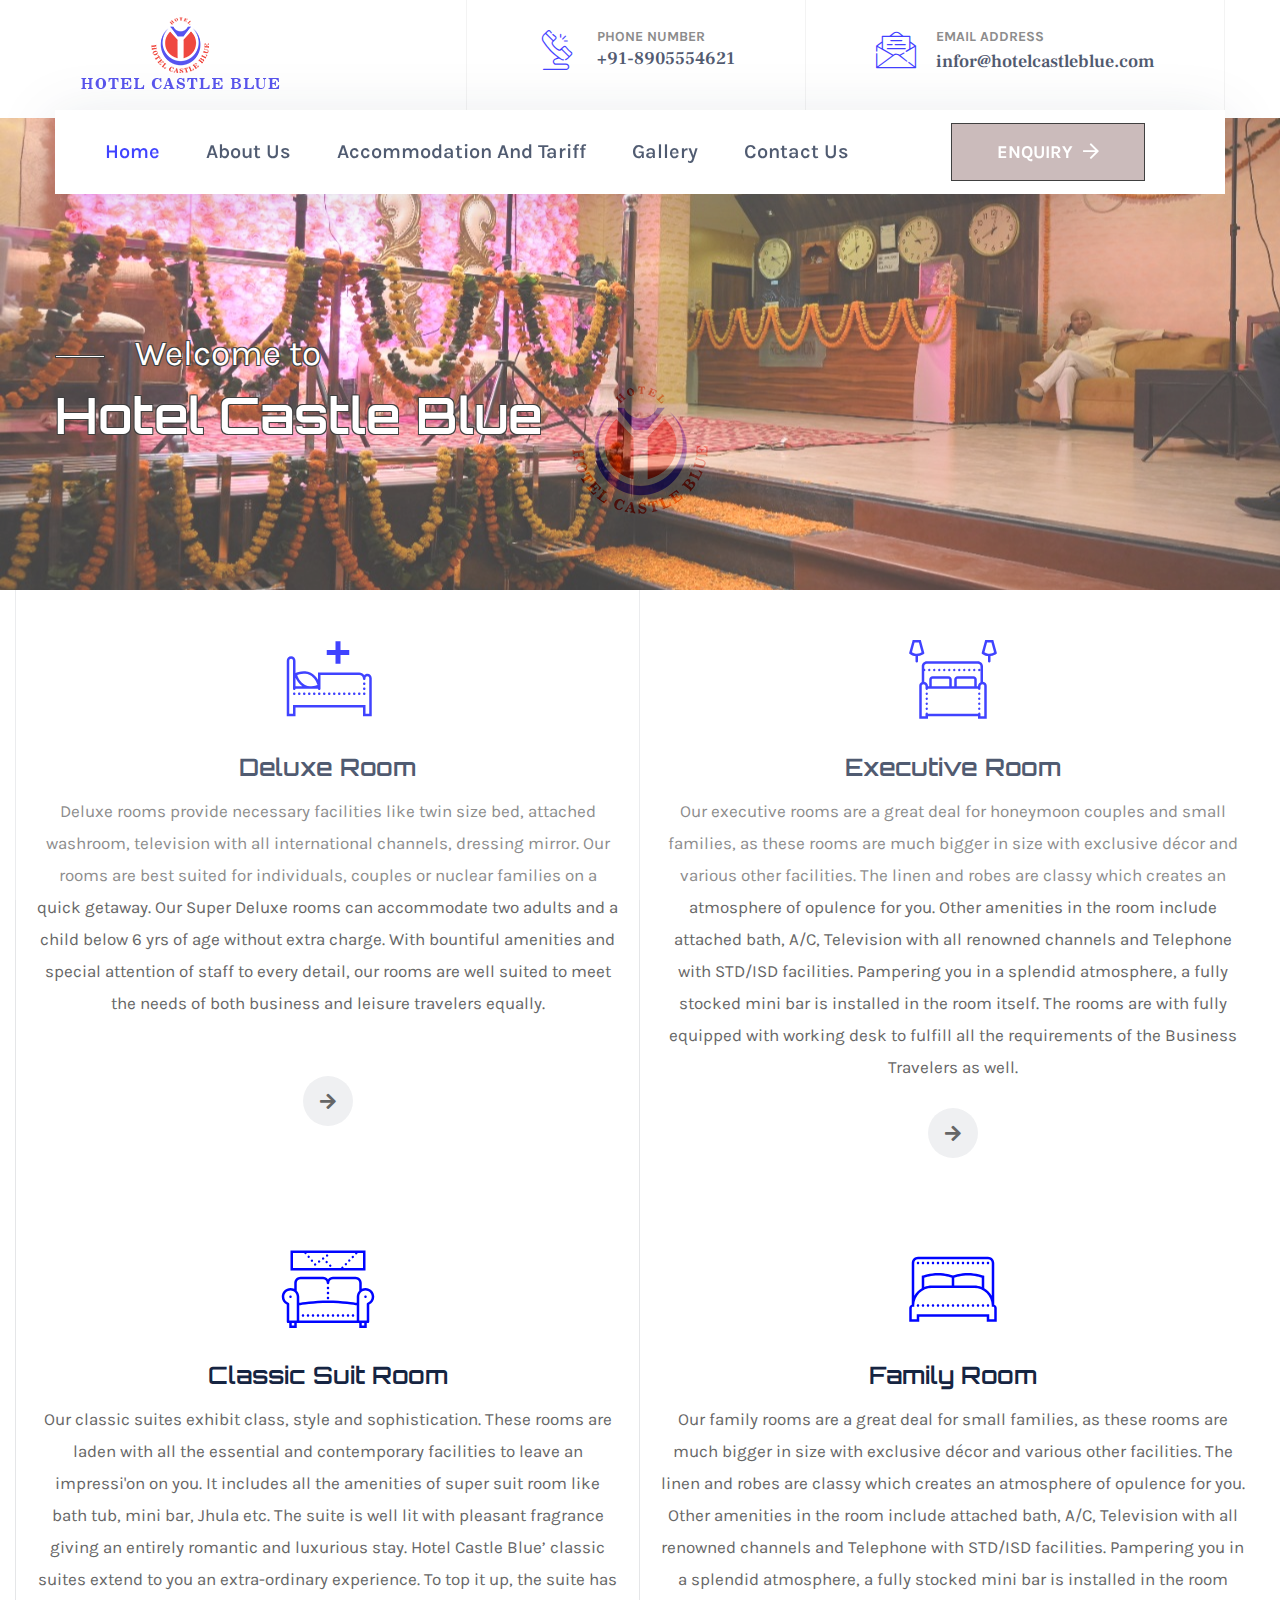
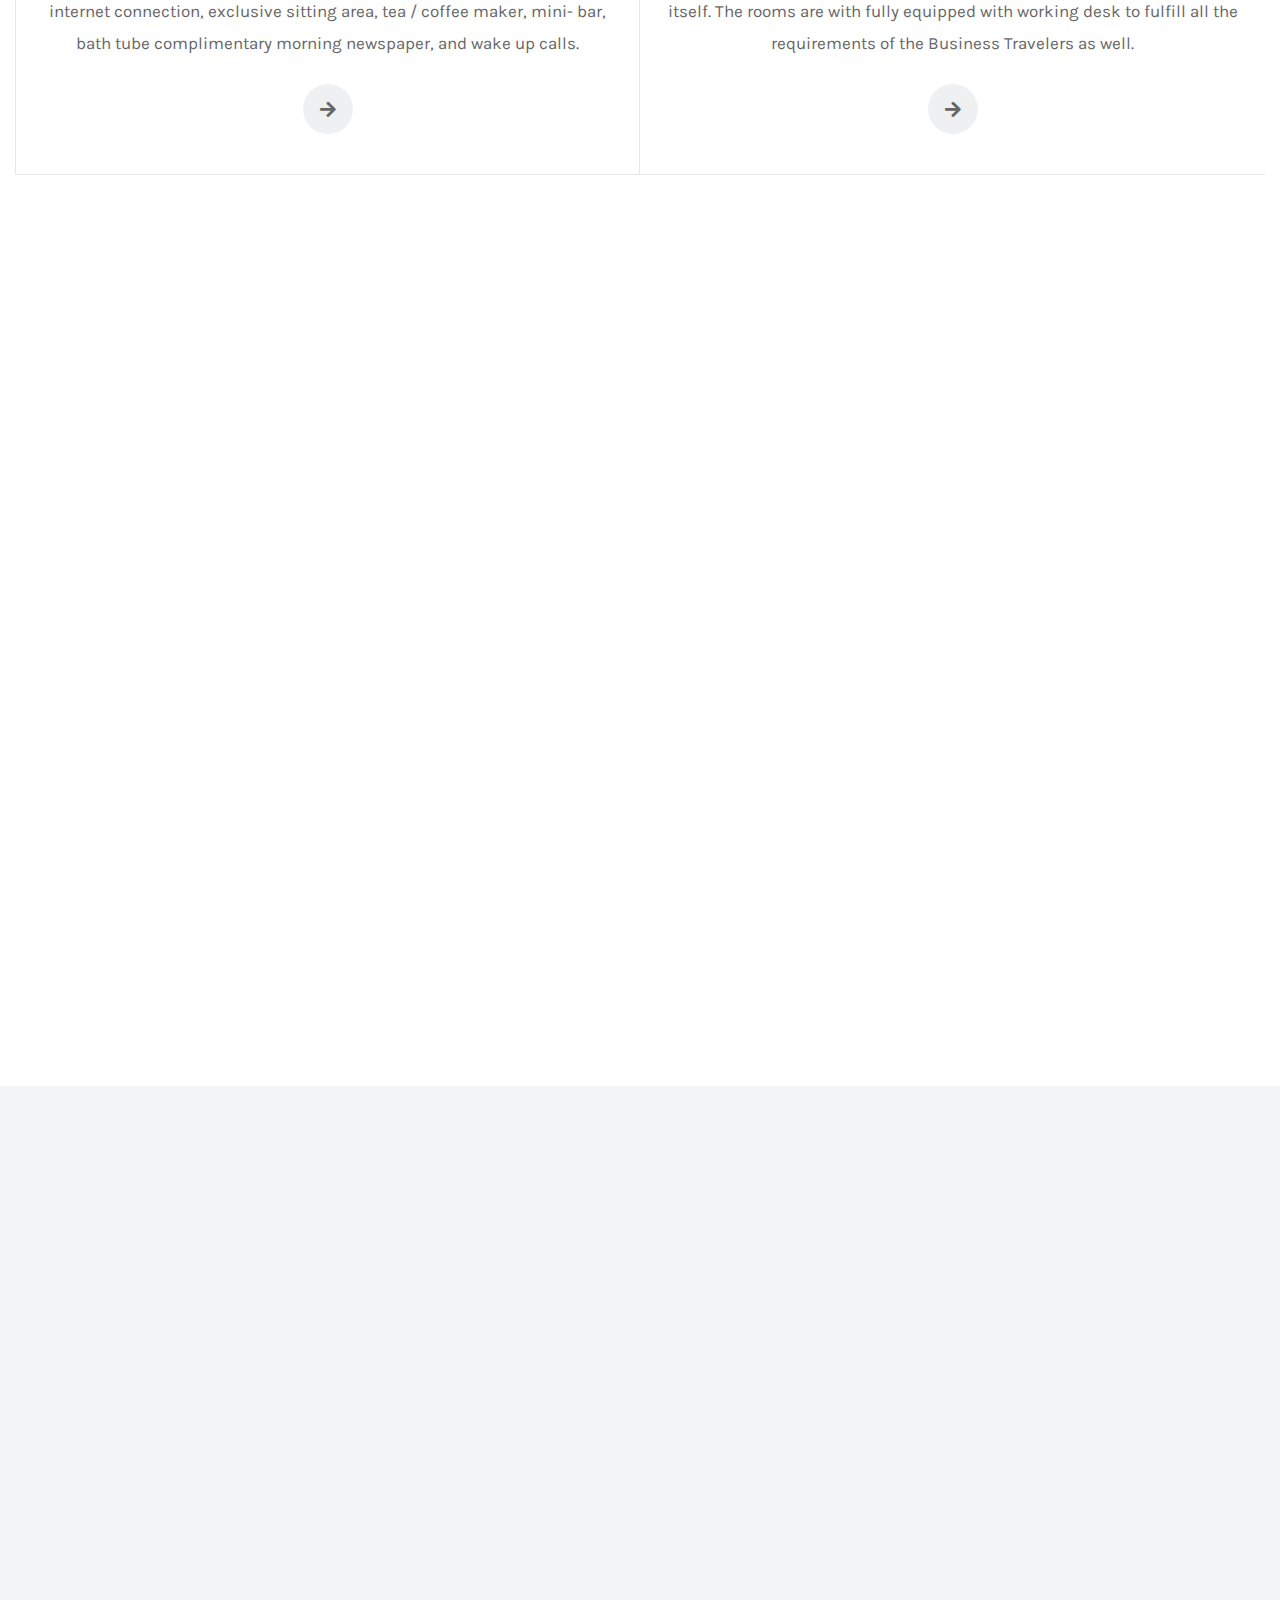
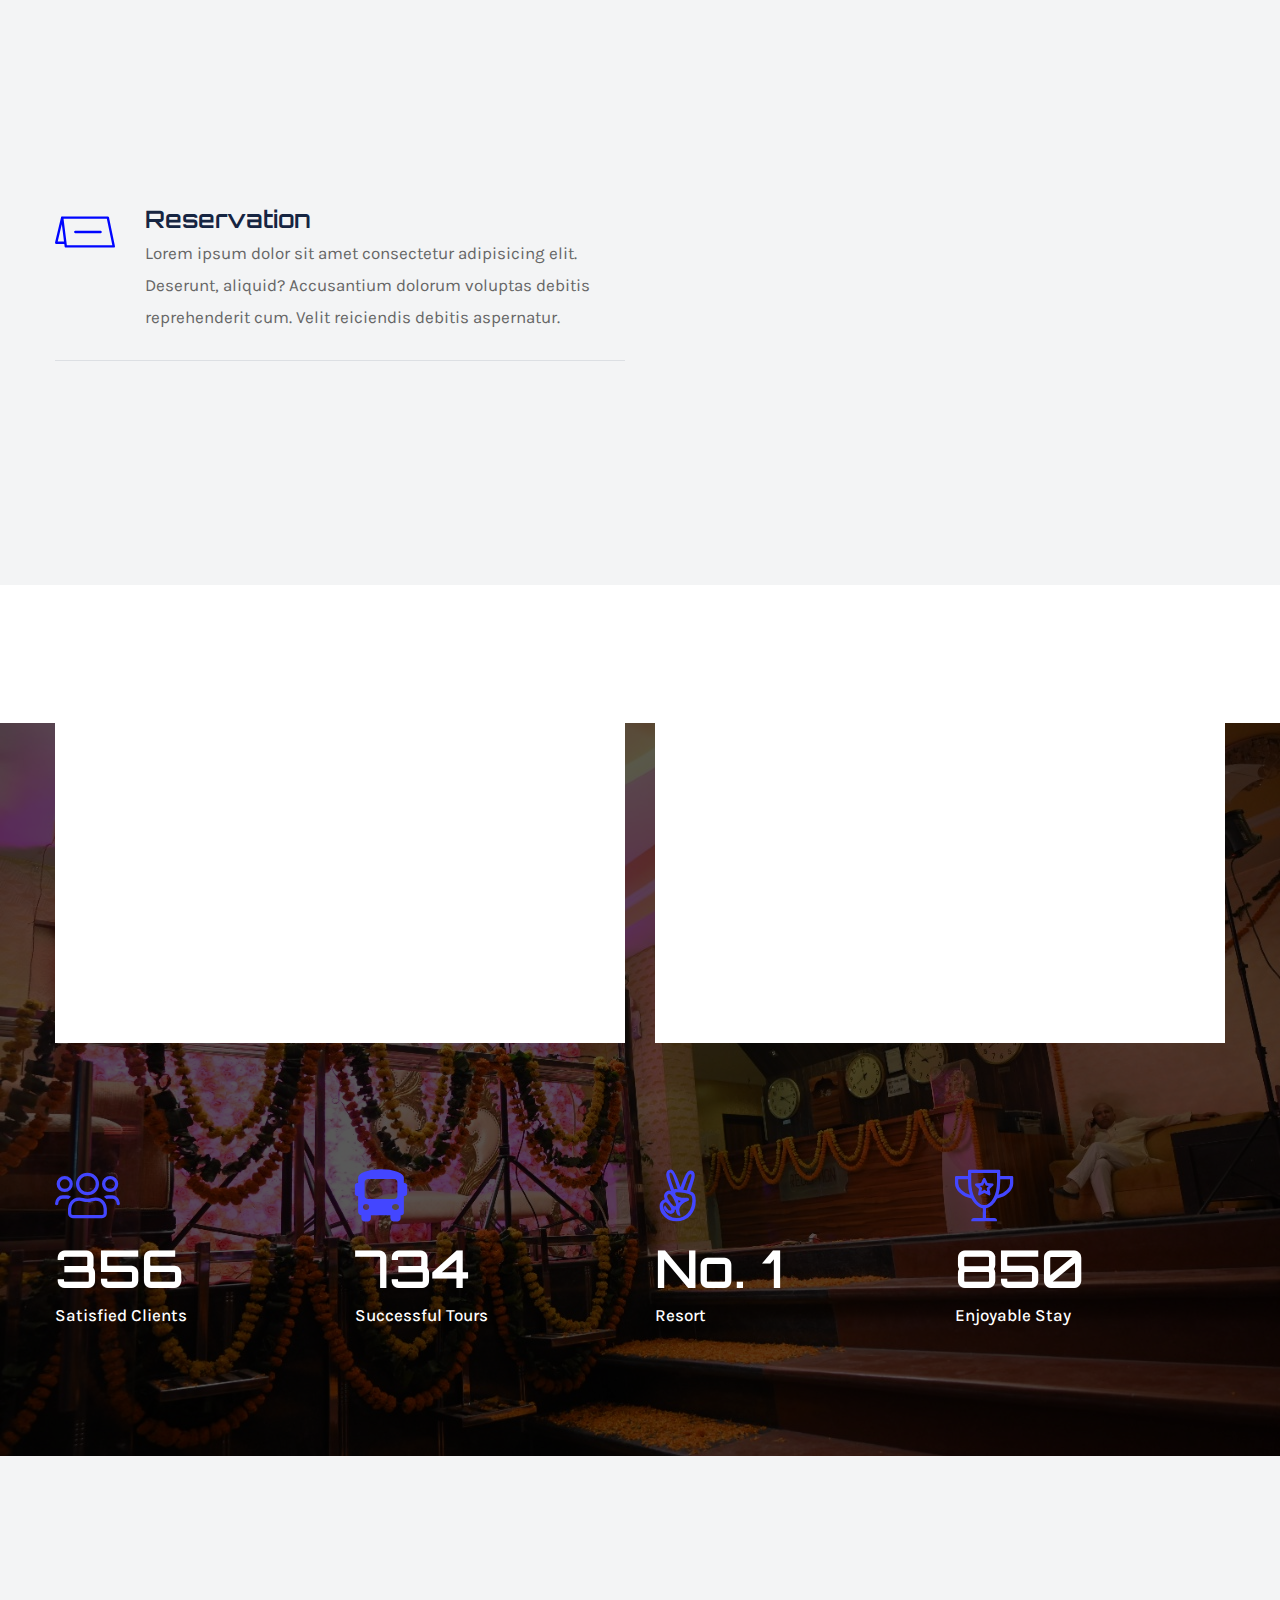
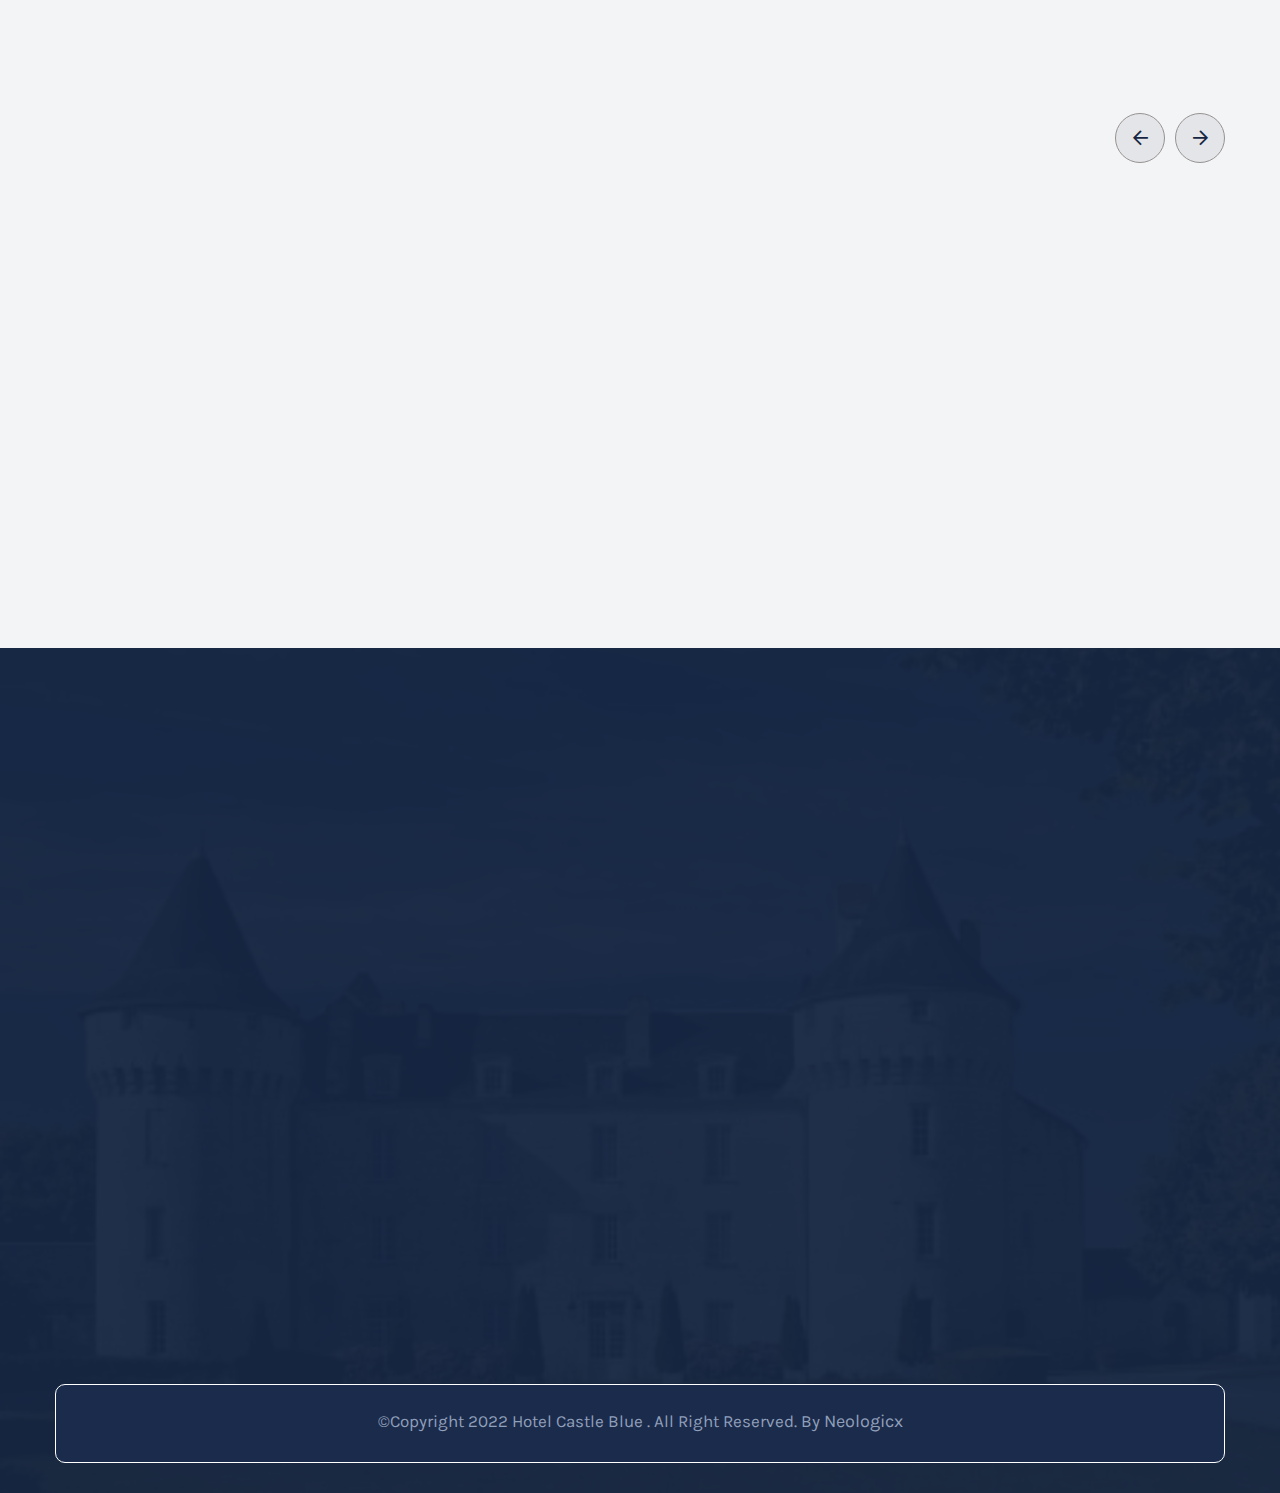
==== commit 15e93ba4: "Updated Version" ====
--- a/index.html
+++ b/index.html
@@ -252,6 +252,7 @@
                                 can accommodate two adults and a child below 6 yrs of age without extra charge. With
                                 bountiful amenities and special attention of staff to every detail, our rooms are well
                                 suited to meet the needs of both business and leisure travelers equally.</p>
+                                <br>
                             <a href="#" class="icon-btn" style="border-radius: 50px;"><i
                                     class="fas fa-arrow-right"></i></a>
                         </div>
--- a/assets/css/style.css
+++ b/assets/css/style.css
@@ -2449,8 +2449,8 @@
 .features-wrapper-one .features-column {
   -webkit-box-flex: 0;
   -ms-flex: 0 0 25%;
-  flex: 0 0 25%;
-  max-width: 24%;
+  flex: 0 0 50%;
+  max-width: 50%;
   /* border-right: 1px solid rgba(4, 13, 26, 0.1); */
 }
 
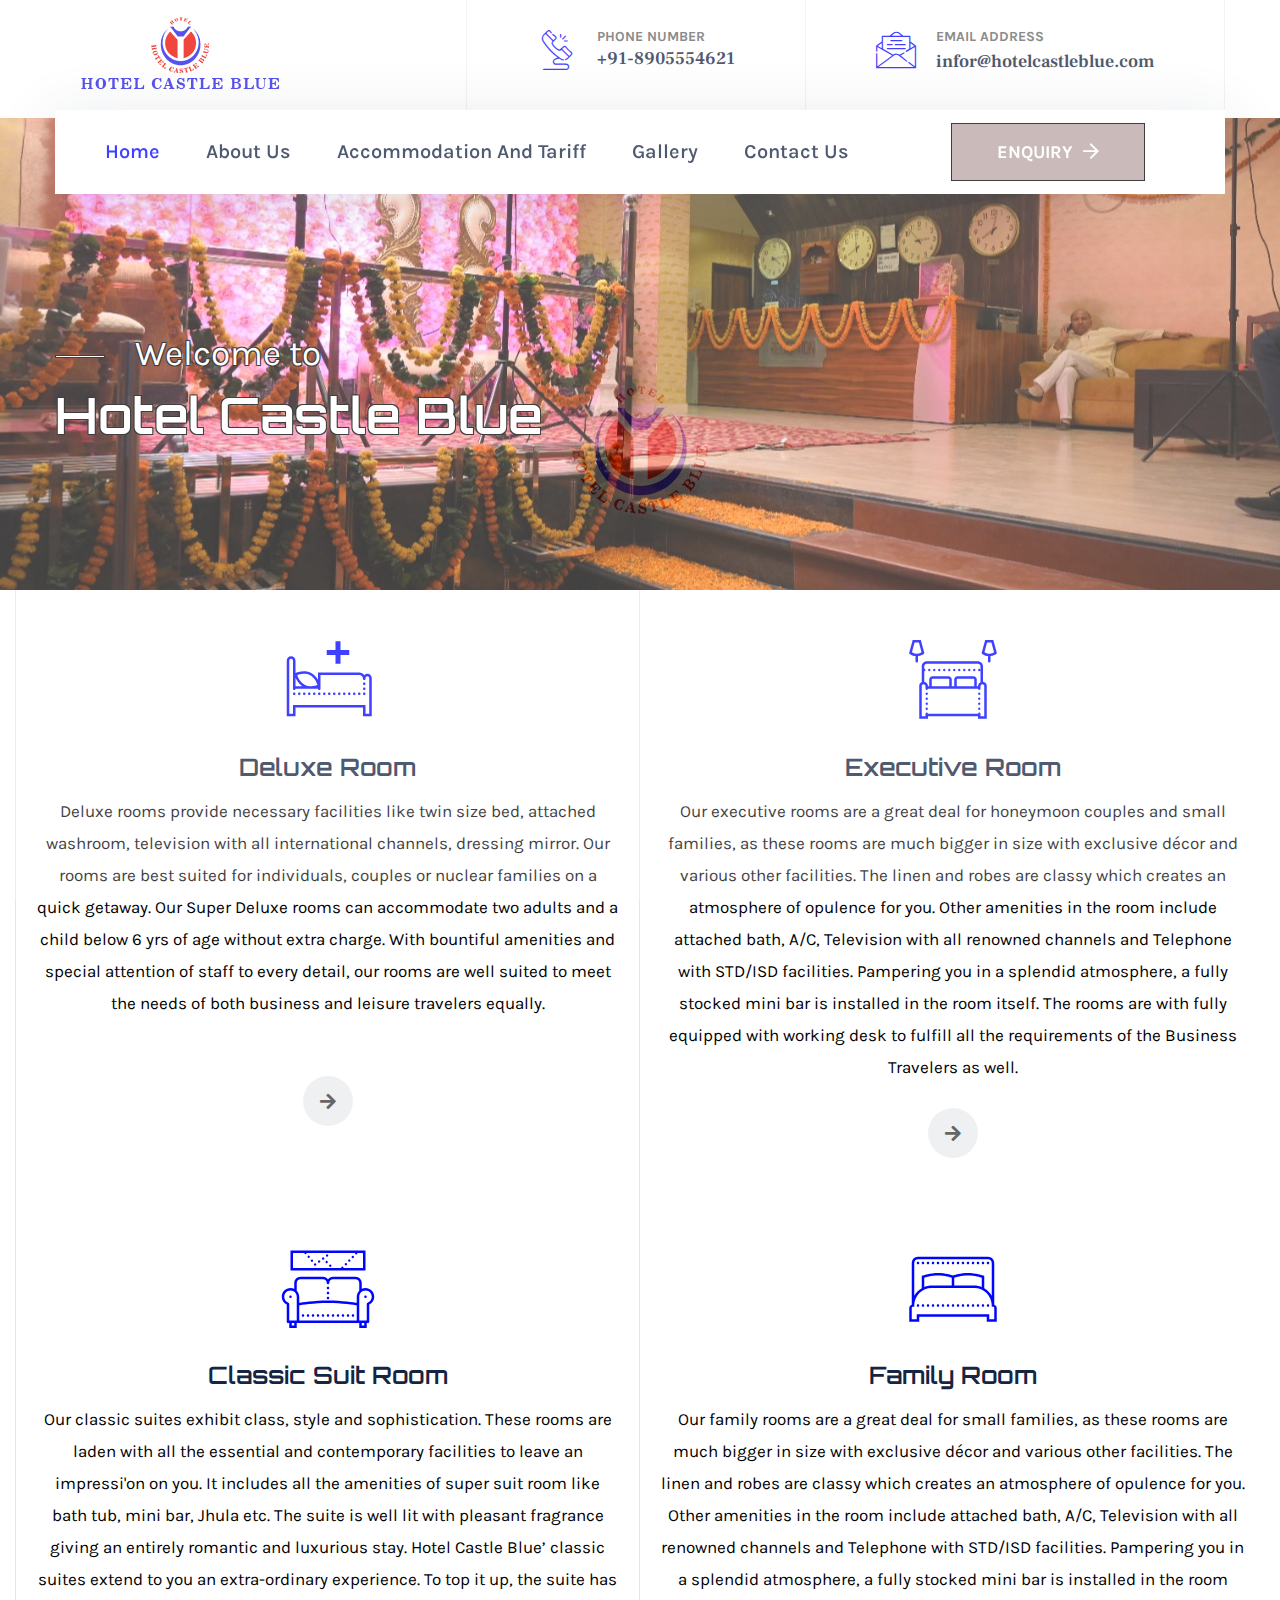
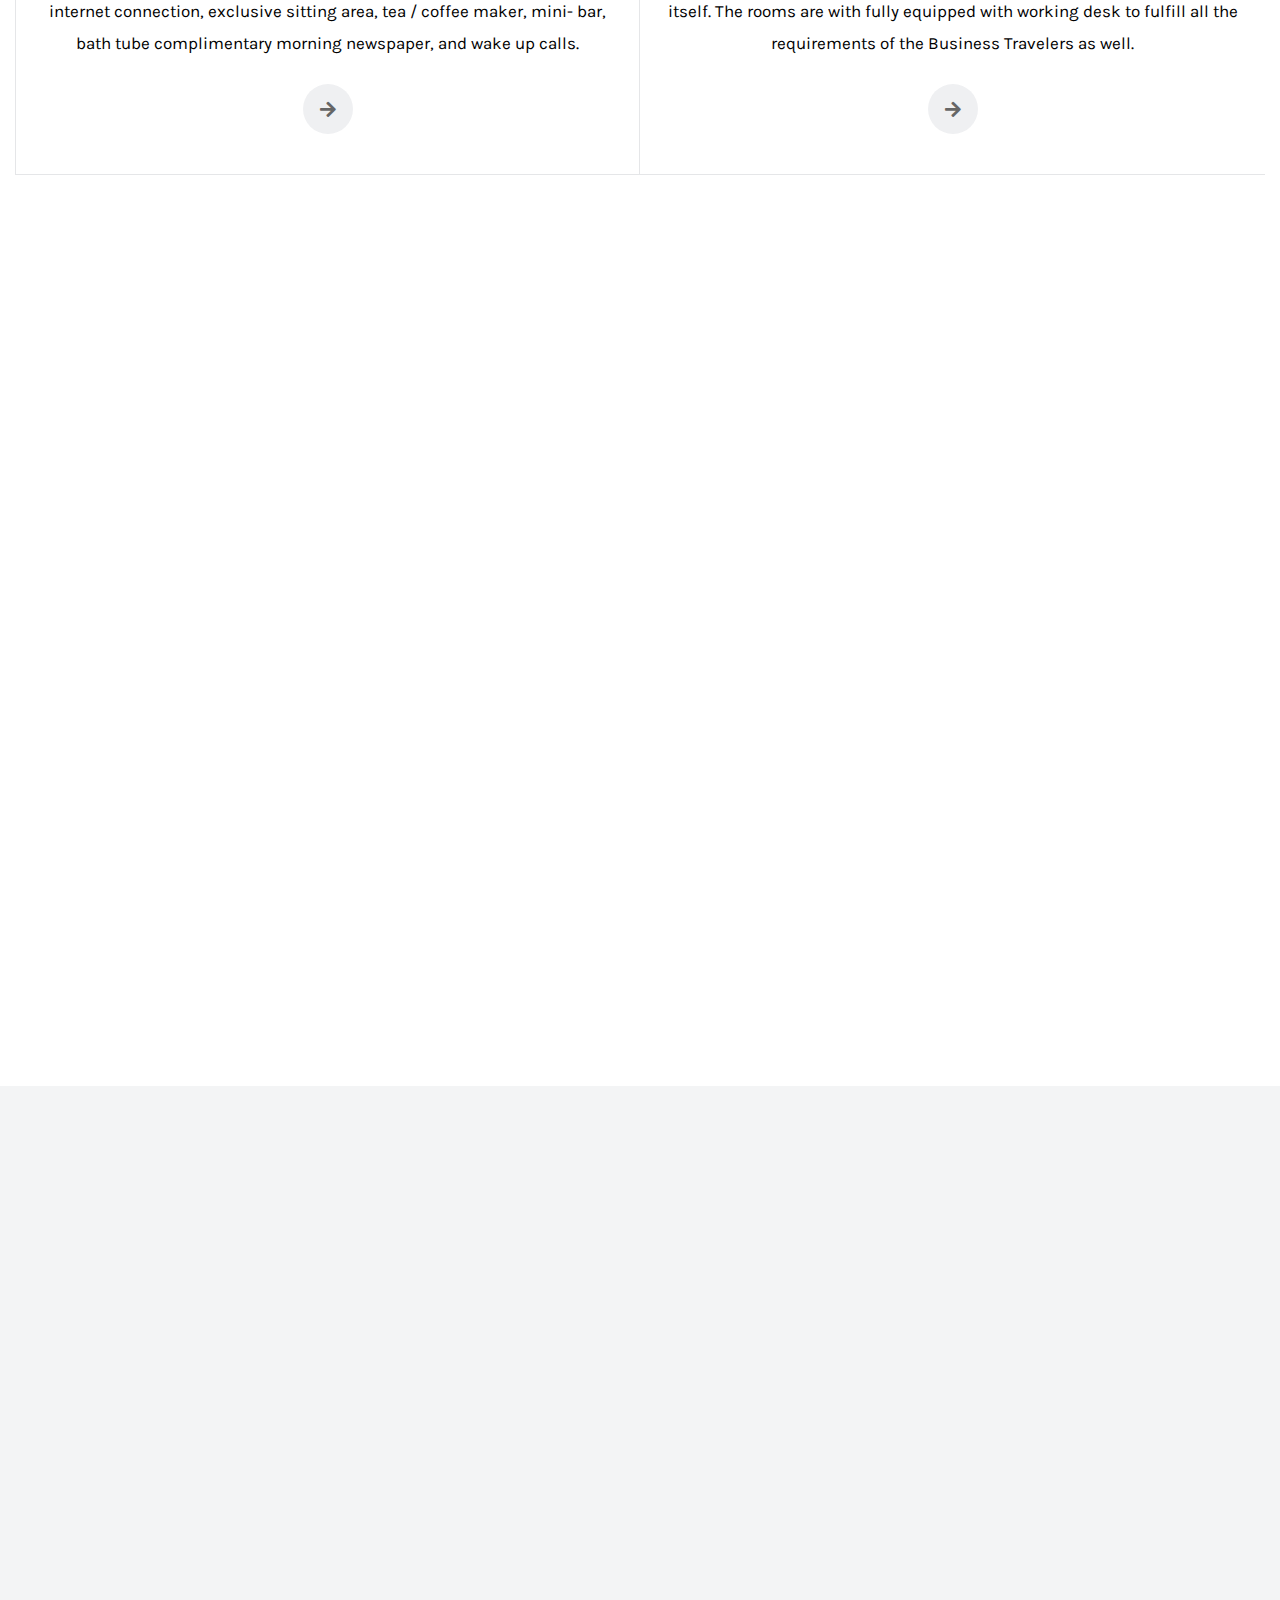
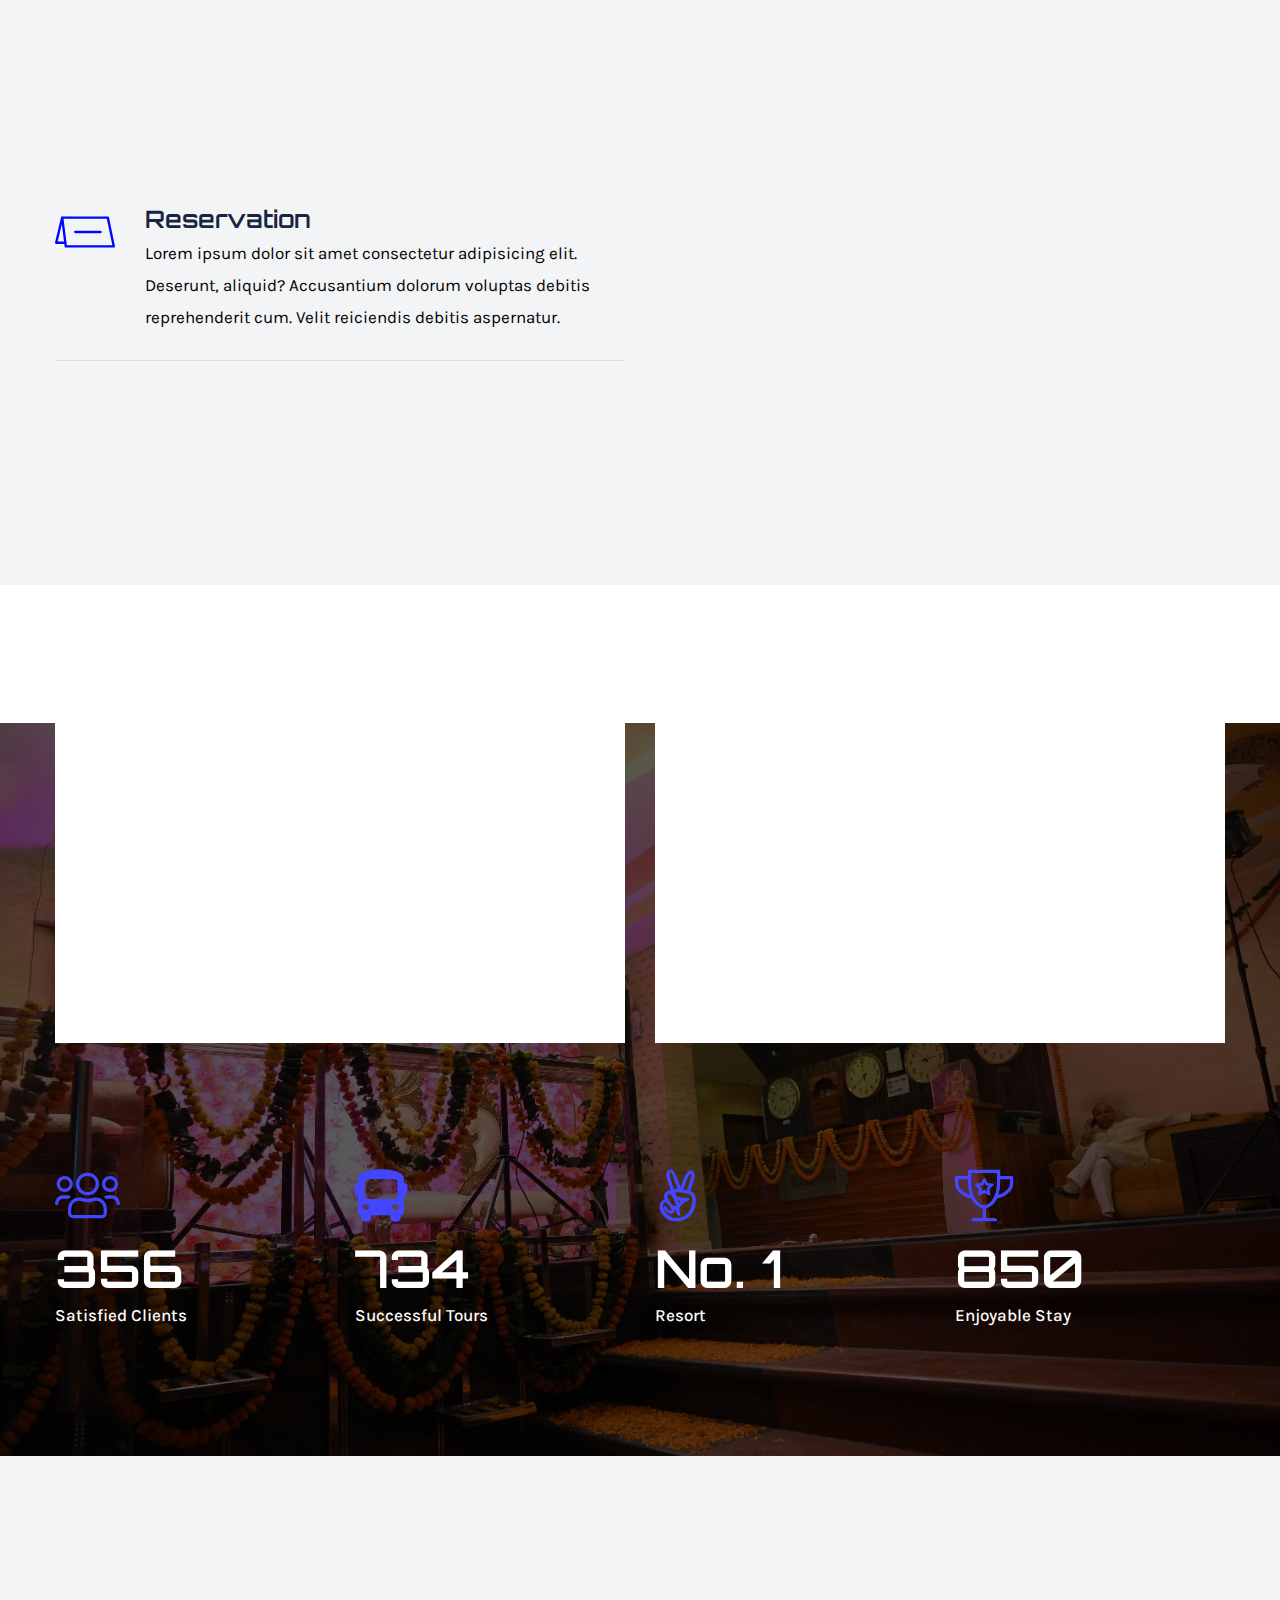
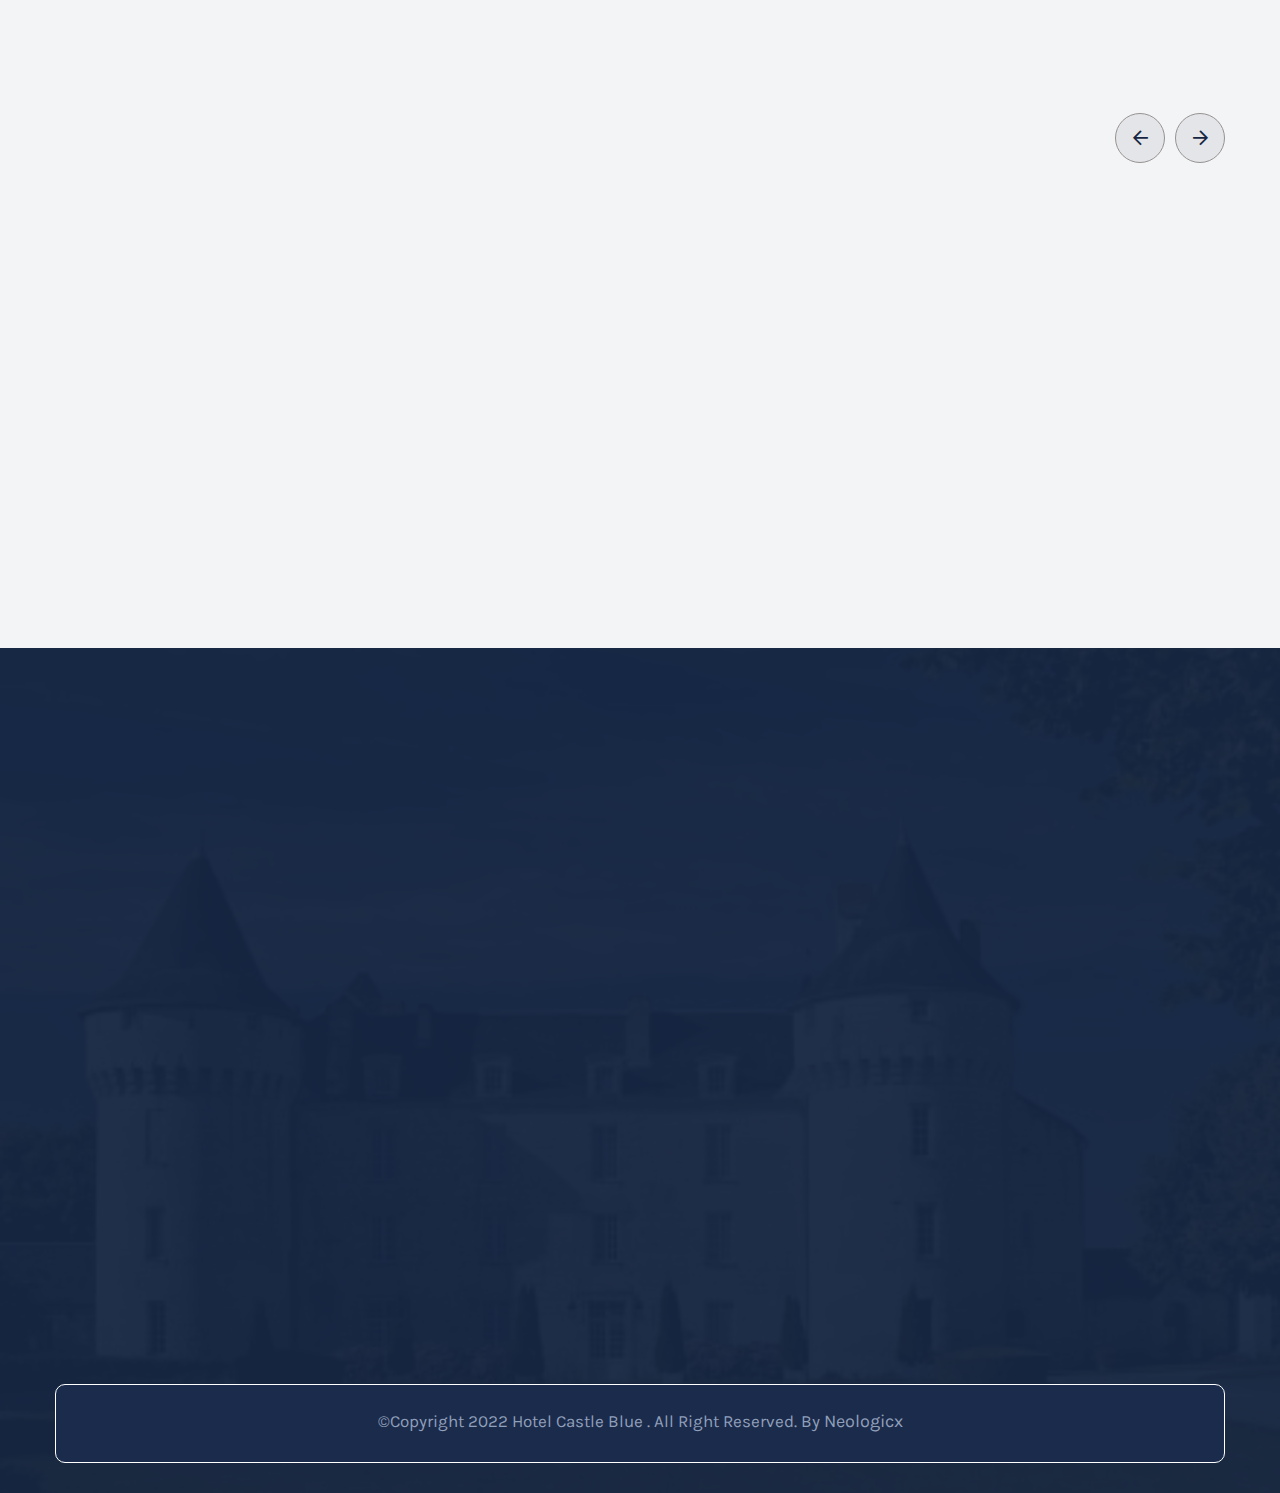
==== commit 5e32d203: "Images Updated" ====
--- a/index.html
+++ b/index.html
@@ -196,7 +196,7 @@
                 </div>
 
                 <div class="single-slider bg-with-overlay bg_cover"
-                    style="background-image: url(assets/images/Real-Images/CastleBlueReception.jpeg);">
+                    style="background-image: url(assets/images/Real-Images/Reception.jpg);">
                     <div class="container">
                         <div class="row justify-content-center">
                             <div class="col-lg-7">
@@ -226,7 +226,7 @@
             <div class="row features-wrapper-one no-gutters">
                 <div class="col-lg-3 features-column">
                     <div class="features-item features-item-one text-center">
-                        <div class="item-bg bg_cover" style="background-image: url(assets/images/Sample/Room4.jpg);">
+                        <div class="item-bg bg_cover" style="background-image: url(assets/images/Real-Images/BedRoom1.jpg);">
                         </div>
                         <div class="icon">
                             <svg xmlns="http://www.w3.org/2000/svg" x="0px" y="0px" width="100" height="100"
@@ -260,7 +260,7 @@
                 </div>
                 <div class="col-lg-3 features-column">
                     <div class="features-item features-item-one text-center">
-                        <div class="item-bg bg_cover" style="background-image: url(assets/images/Sample/Room1.jpg);">
+                        <div class="item-bg bg_cover" style="background-image: url(assets/images/Real-Images/BedRoom2.jpg);">
                         </div>
                         <div class="icon">
 
@@ -296,7 +296,7 @@
                 </div>
                 <div class="col-lg-3 features-column">
                     <div class="features-item features-item-one text-center">
-                        <div class="item-bg bg_cover" style="background-image: url(assets/images/Sample/Room3.jpg);">
+                        <div class="item-bg bg_cover" style="background-image: url(assets/images/Real-Images/BedRoom4.jpg);">
                         </div>
                         <div class="icon">
                             <svg xmlns="http://www.w3.org/2000/svg" x="0px" y="0px" width="100" height="100"
@@ -330,7 +330,7 @@
                 </div>
                 <div class="col-lg-3 features-column">
                     <div class="features-item features-item-one text-center">
-                        <div class="item-bg bg_cover" style="background-image: url(assets/images/Sample/Room2.jpg);">
+                        <div class="item-bg bg_cover" style="background-image: url(assets/images/Real-Images/BedRoom8.jpg);">
                         </div>
                         <div class="icon">
                             <svg xmlns="http://www.w3.org/2000/svg" x="0px" y="0px" width="100" height="100"
--- a/assets/css/style.css
+++ b/assets/css/style.css
@@ -175,7 +175,7 @@
 }
 
 p {
-  color: #666666;
+  color: black;
   margin: 0px;
 }
 
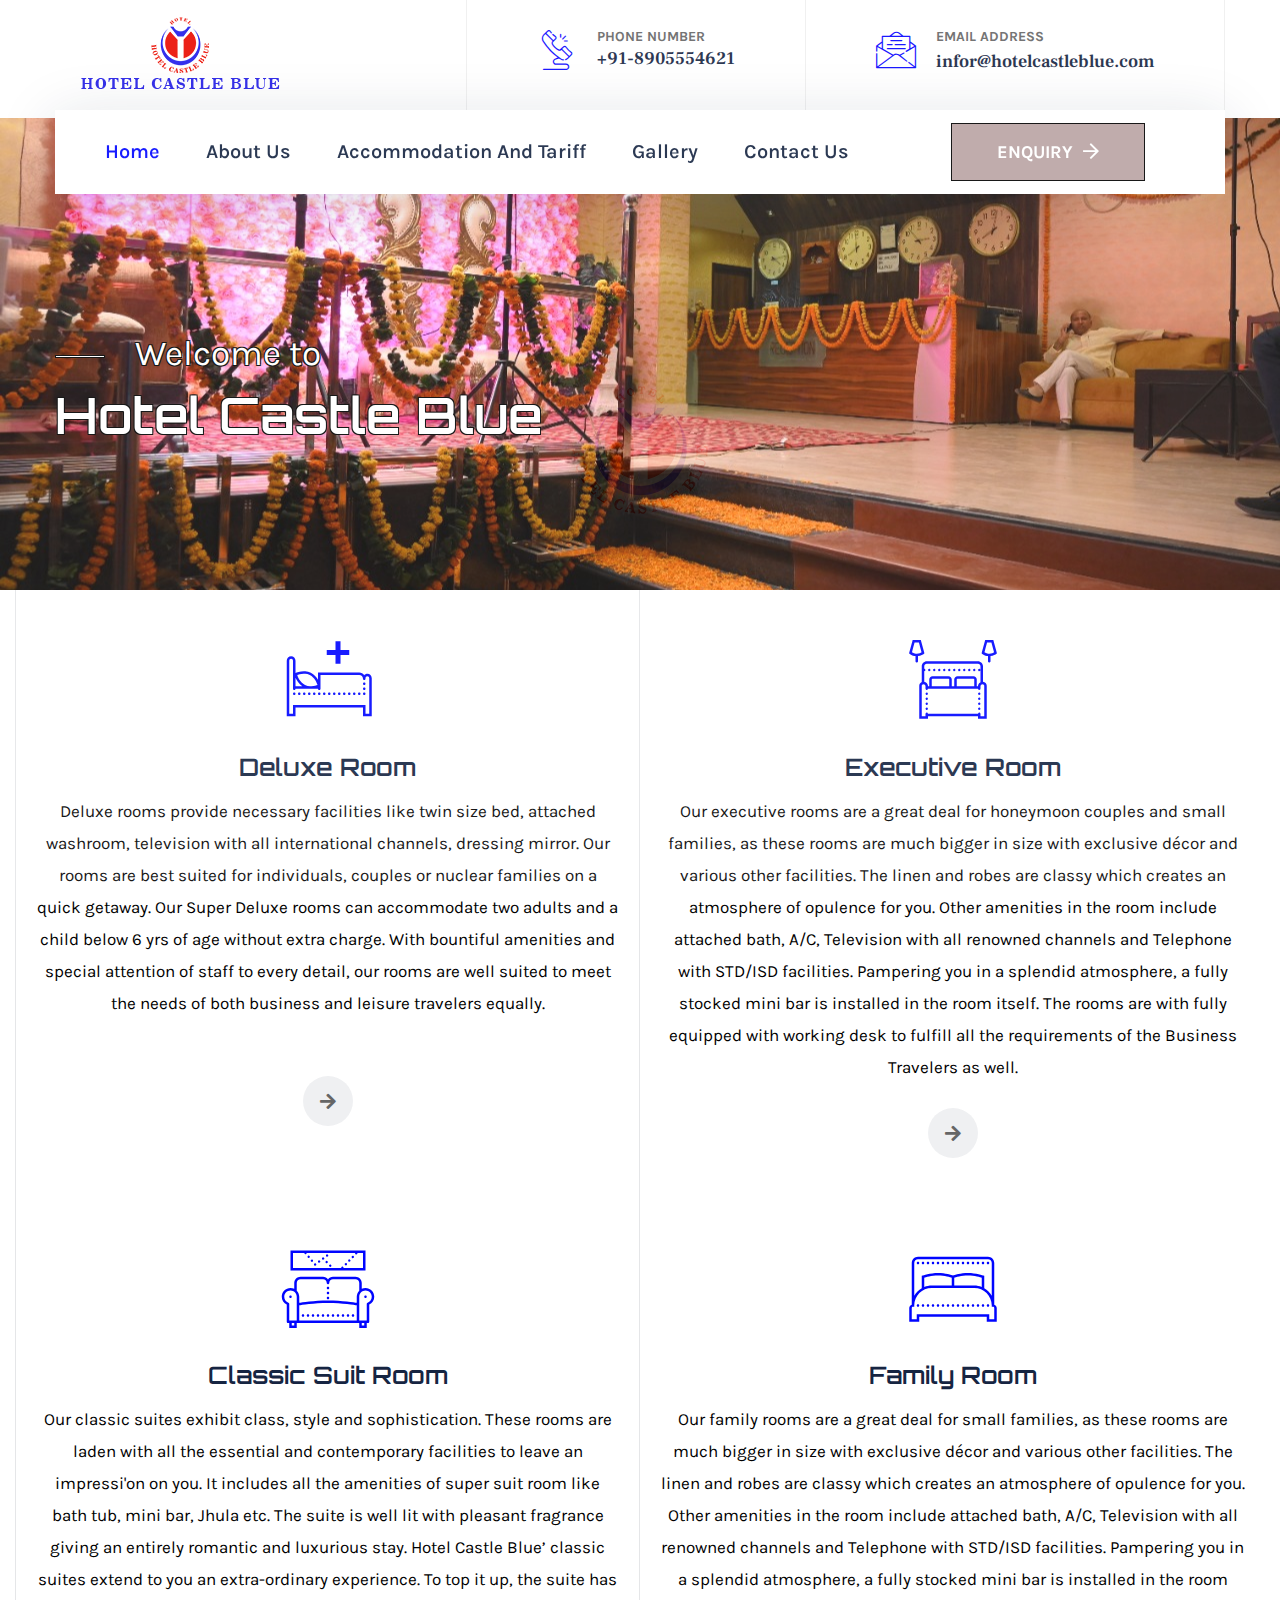
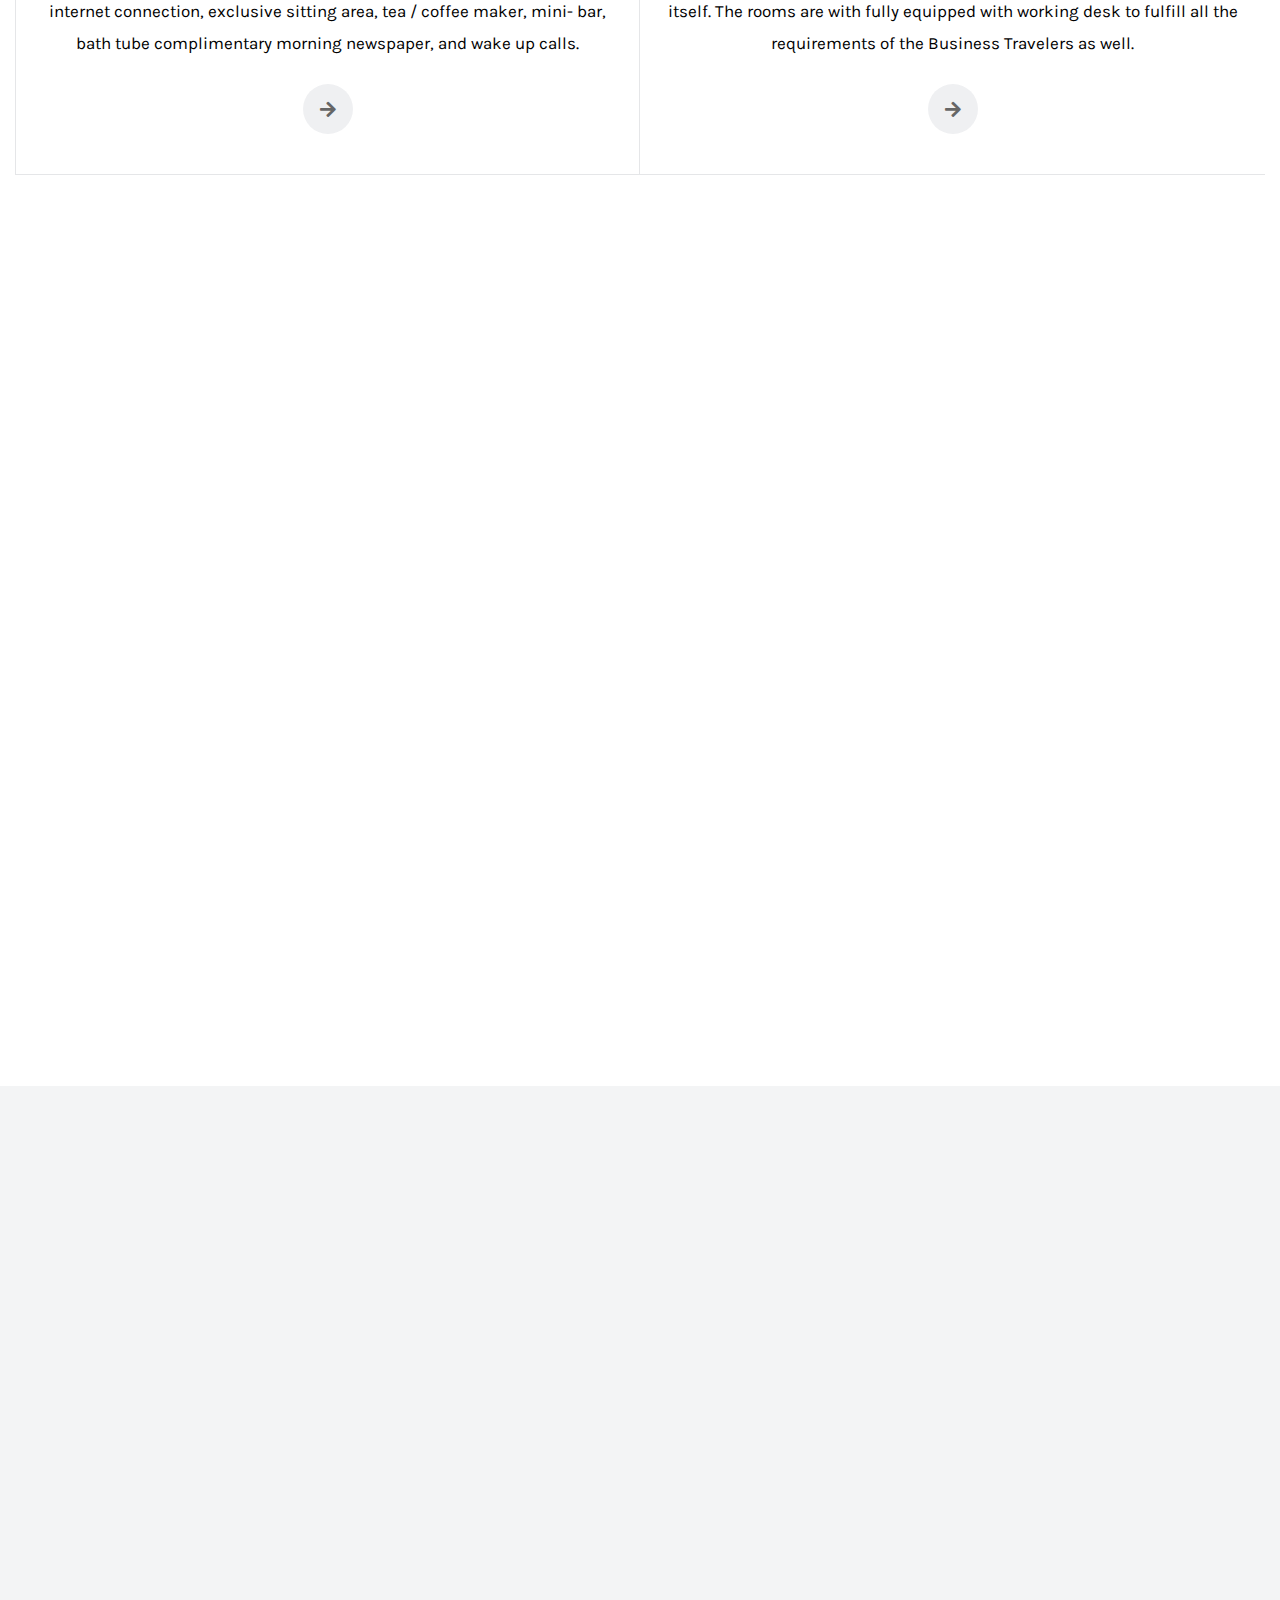
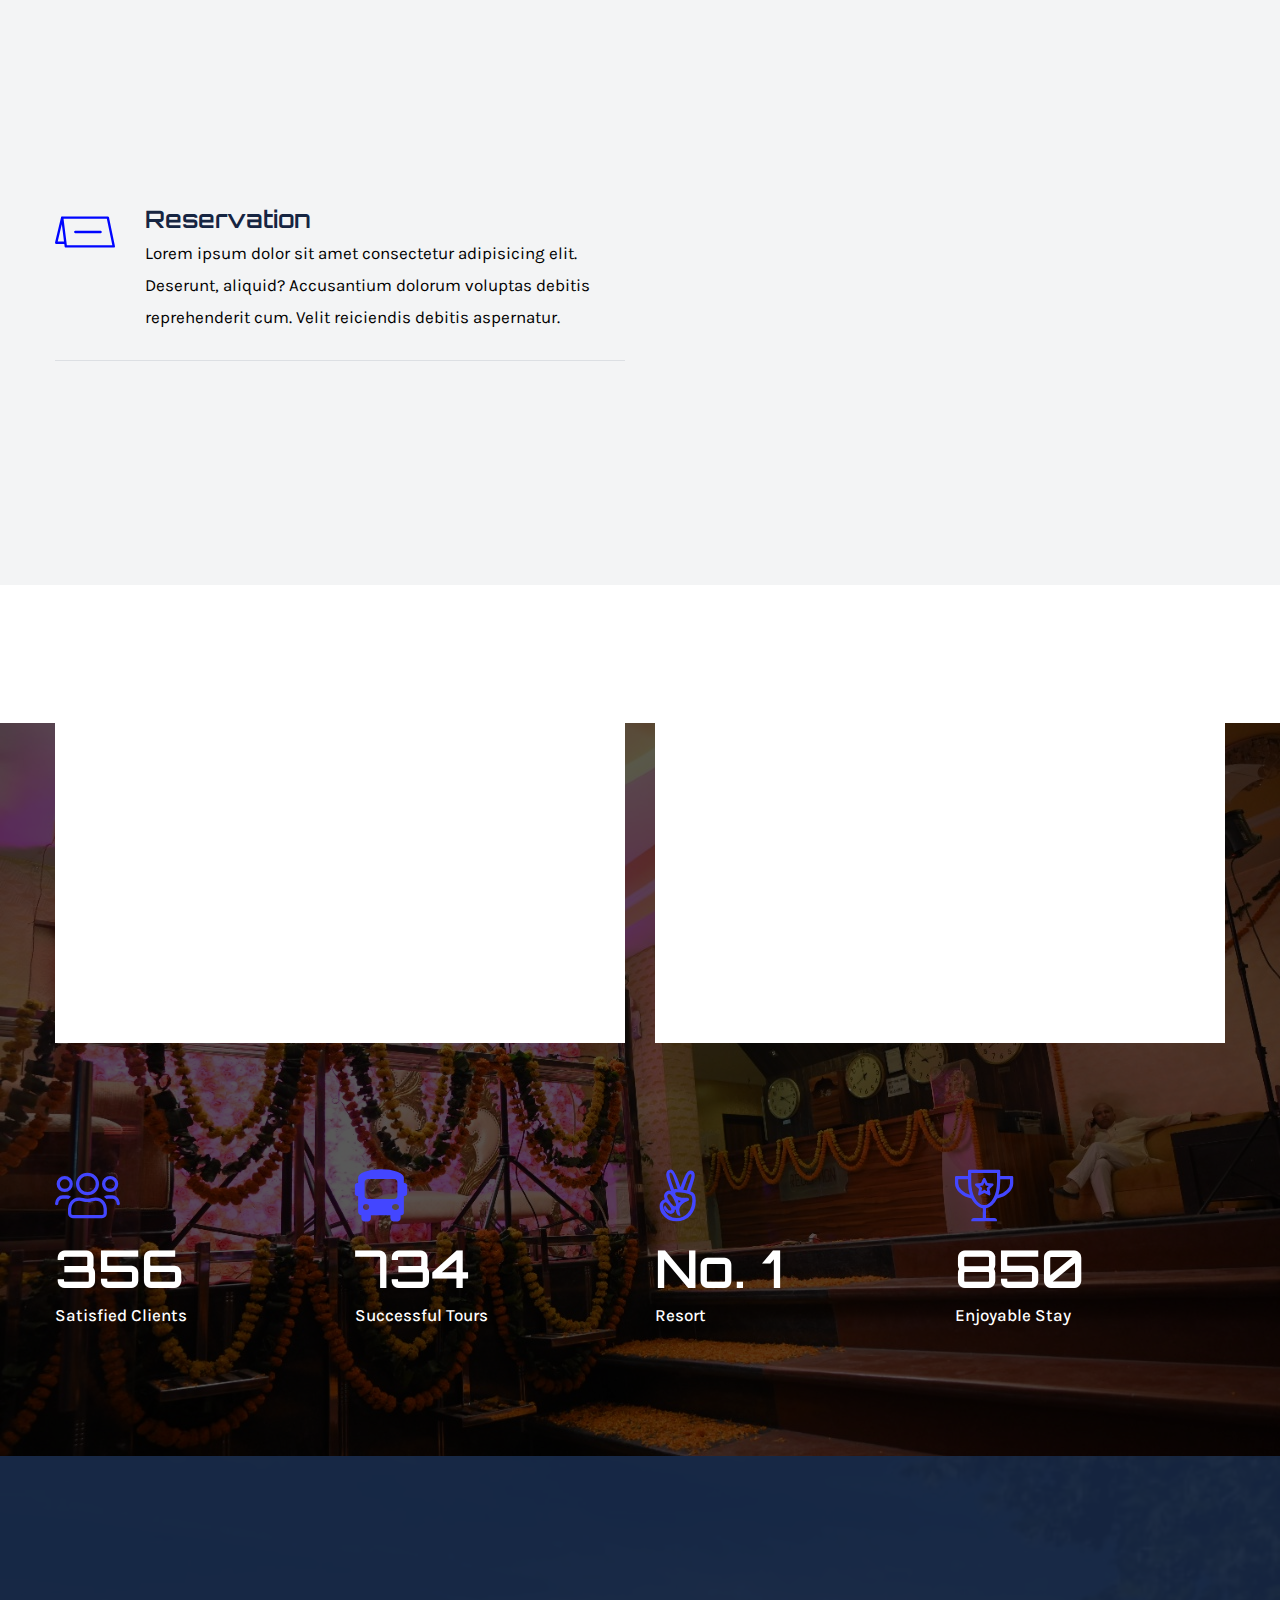
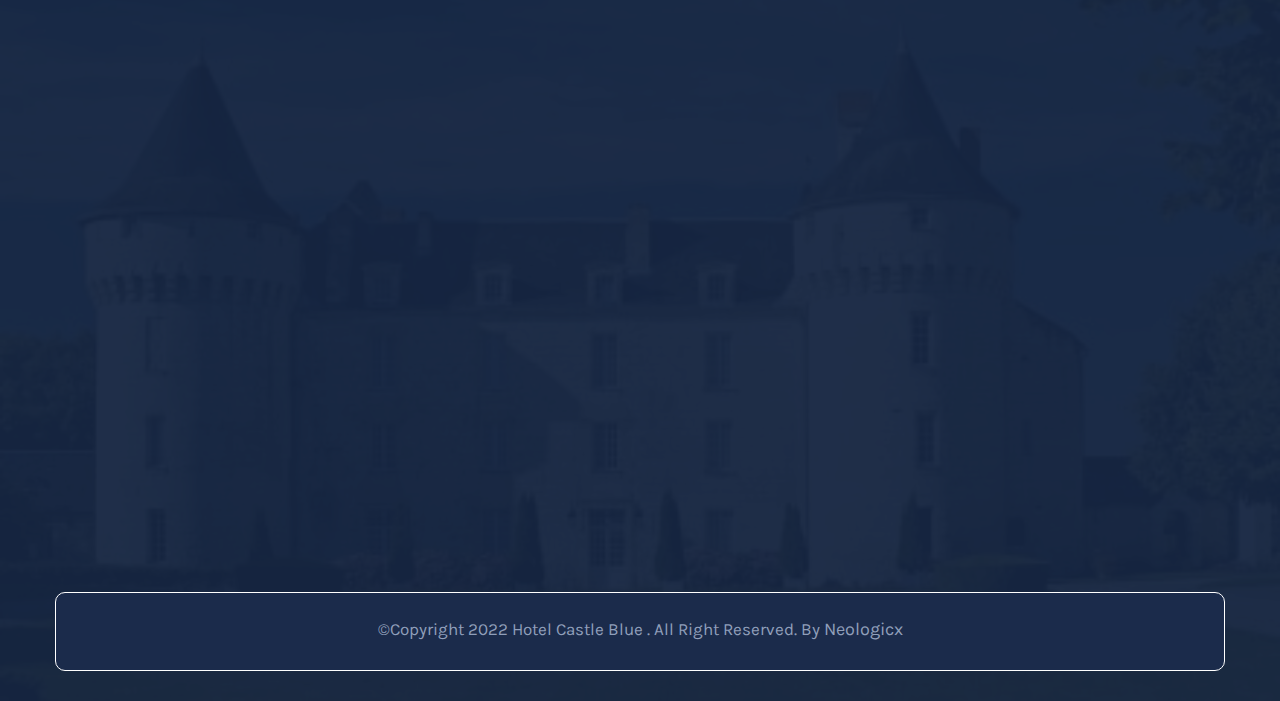
==== commit 38dbeb7e: "Place Section Hidden" ====
--- a/index.html
+++ b/index.html
@@ -586,7 +586,7 @@
     <!--====== End Counter section ======-->
 
     <!--====== Start Case section ======-->
-    <section class="case-area pt-260 light-bg pb-130">
+    <!-- <section class="case-area pt-260 light-bg pb-130">
         <div class="container">
             <div class="row align-items-end">
                 <div class="col-lg-8">
@@ -626,9 +626,6 @@
                         </div>
                     </div>
                 </div>
-
-
-
                 <div class="col-lg-3">
                     <div class="case-item case-item-one">
                         <div class="case-img">
@@ -694,7 +691,7 @@
 
             </div>
         </div>
-    </section>
+    </section> -->
     <!--====== End Case section ======-->
 
     <!--====== Start Footer ======-->
@@ -737,7 +734,7 @@
                                 </ul>
                             </div>
                         </div>
-                        <div class="col-lg-3 col-md-6 col-sm-12">
+                        <!-- <div class="col-lg-3 col-md-6 col-sm-12">
                             <div class="widget recent-post-widget mb-55 wow fadeInUp" data-wow-delay=".4s">
                                 <h4 class="widget-title">Sightseeing</h4>
                                 <ul class="post-widget-list">
@@ -764,7 +761,7 @@
                                     </li>
                                 </ul>
                             </div>
-                        </div>
+                        </div> -->
                         <div class="col-lg-3 col-md-6 col-sm-12">
                             <div class="widget contact-info-widget mb-55 wow fadeInUp" data-wow-delay=".5s">
                                 <h4 class="widget-title">Contact Us</h4>
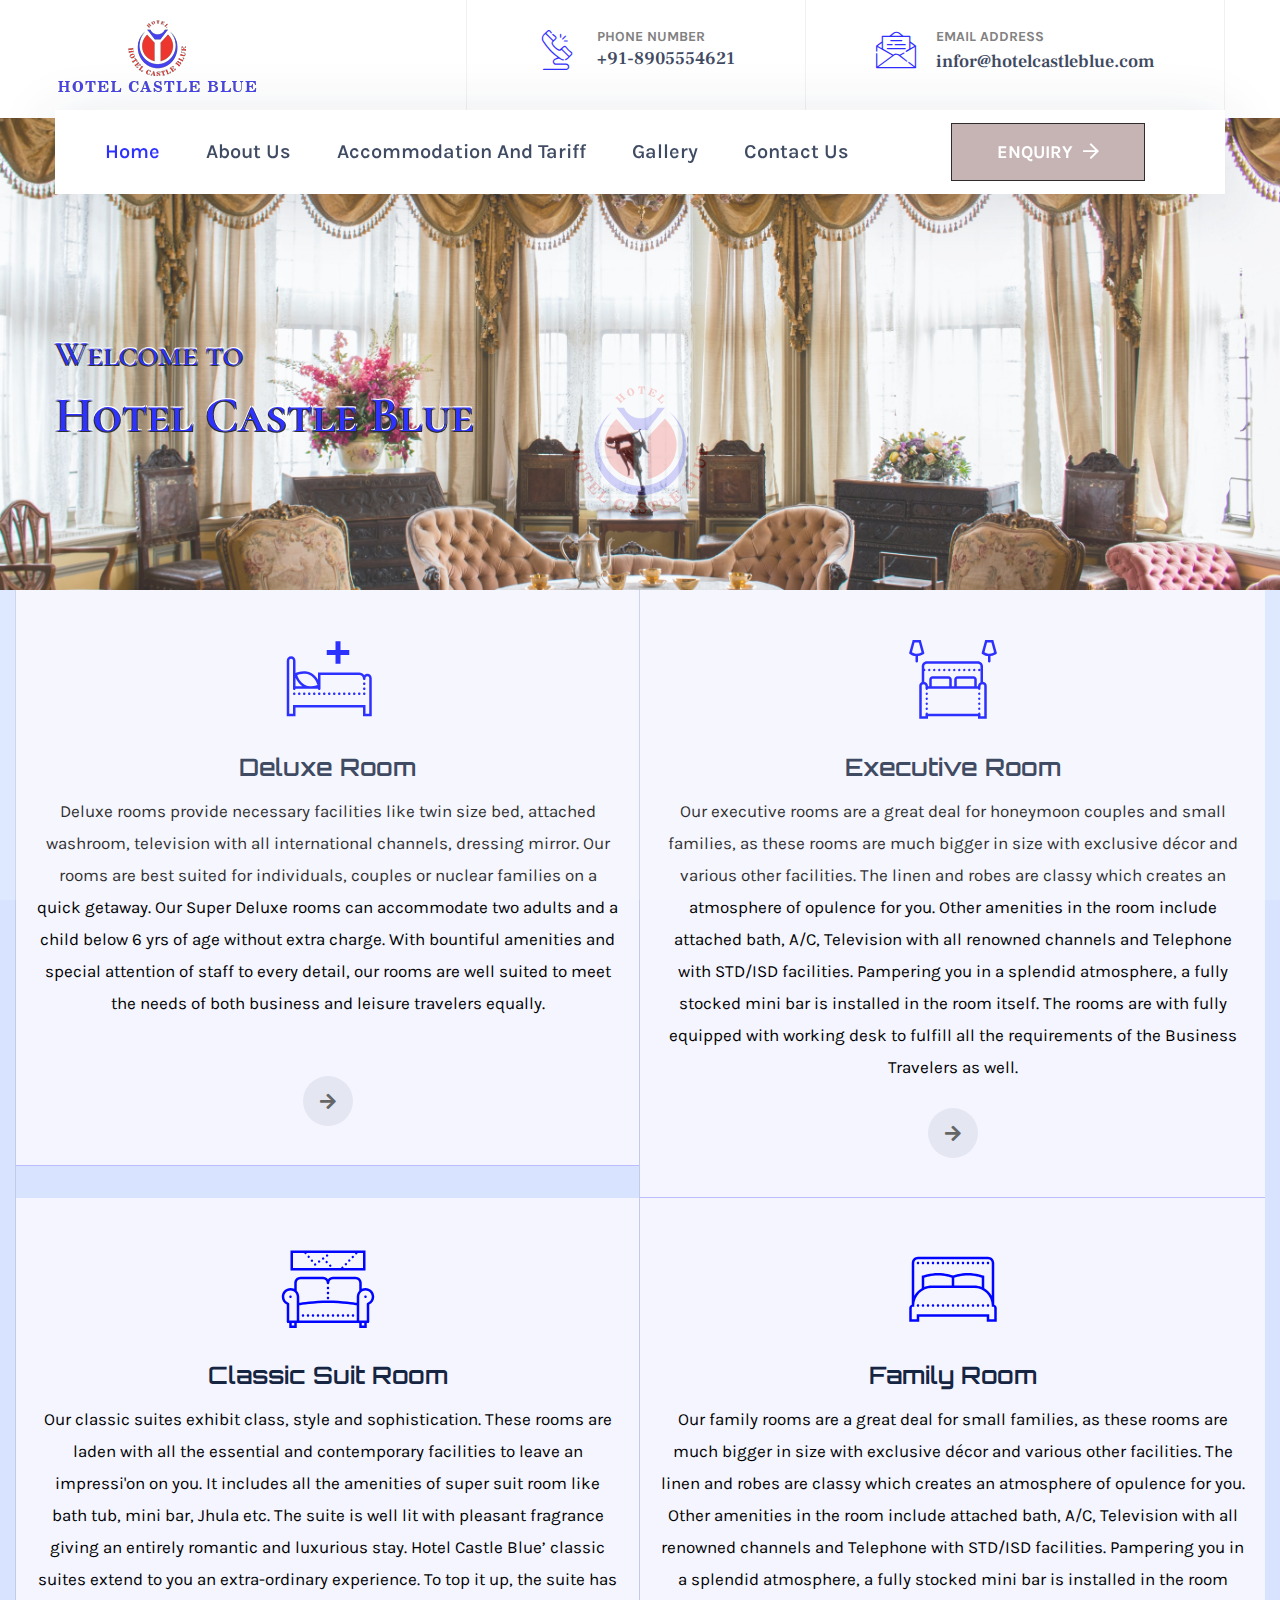
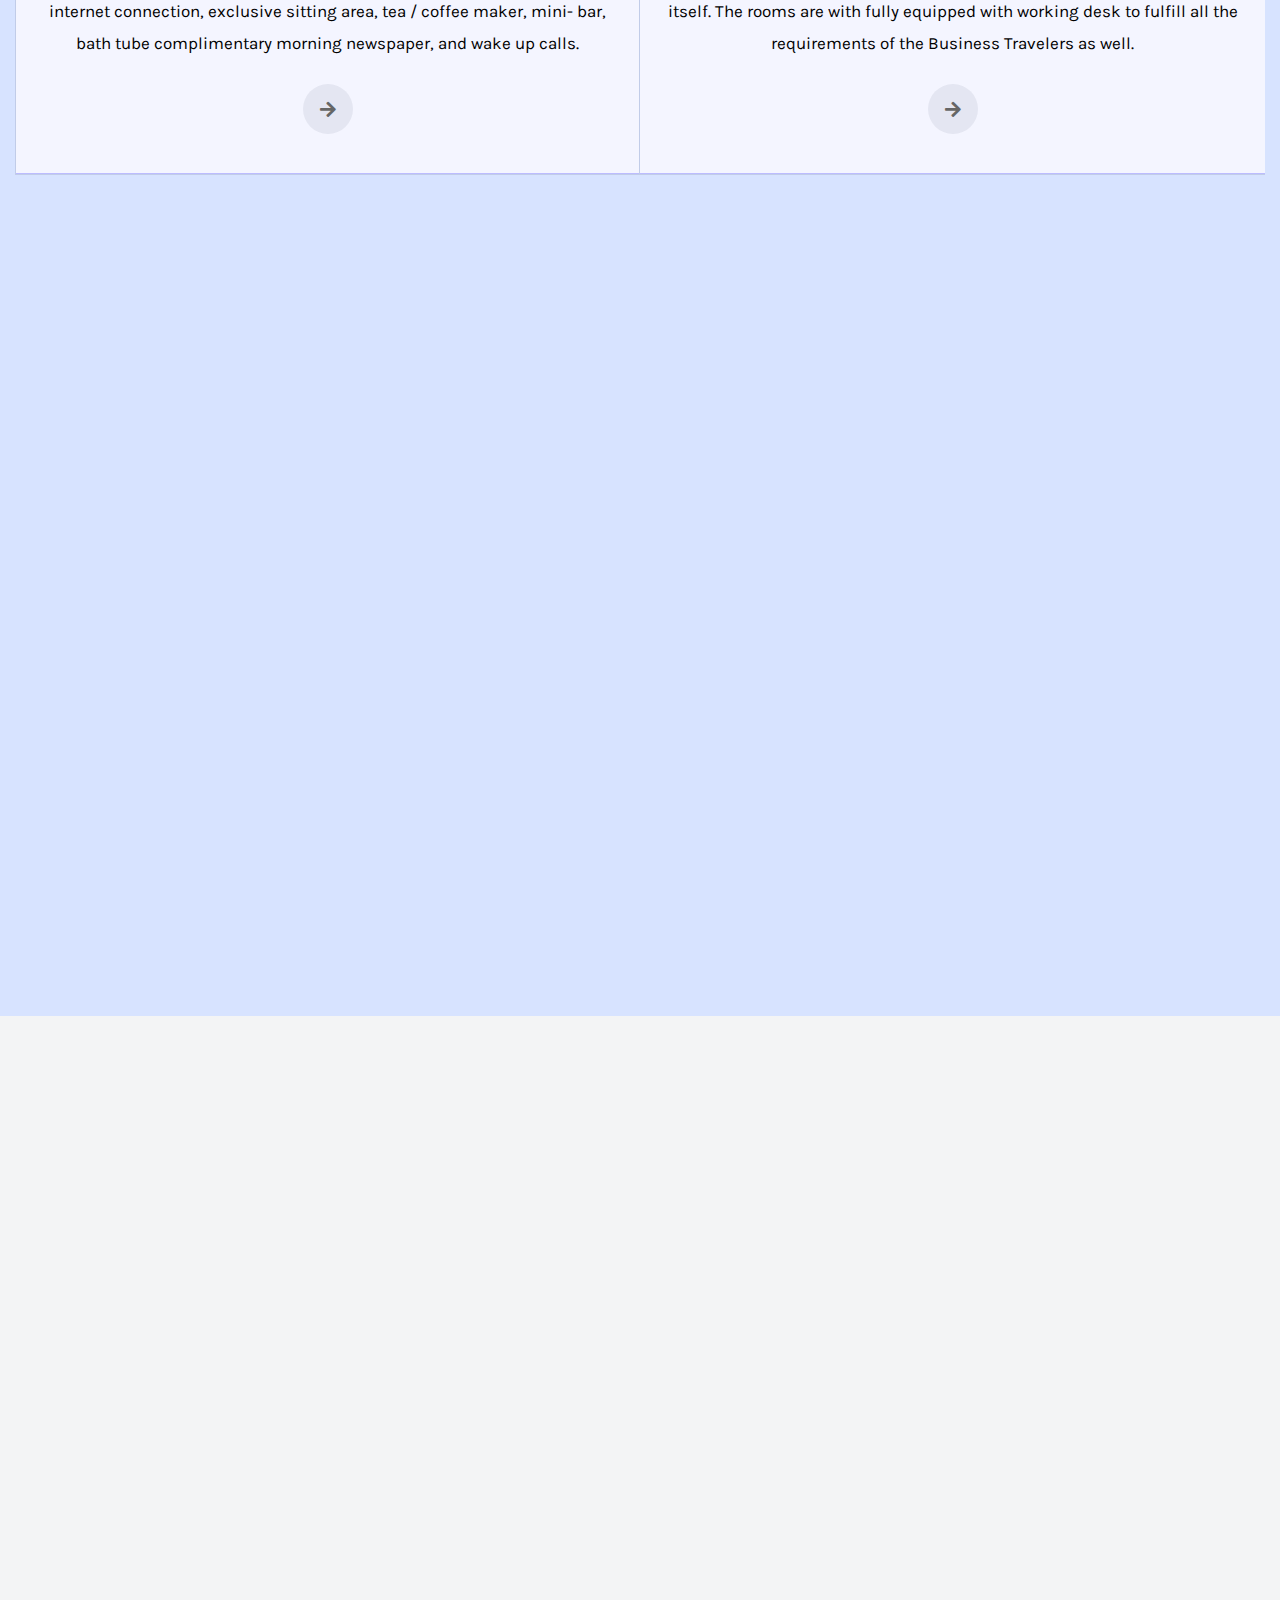
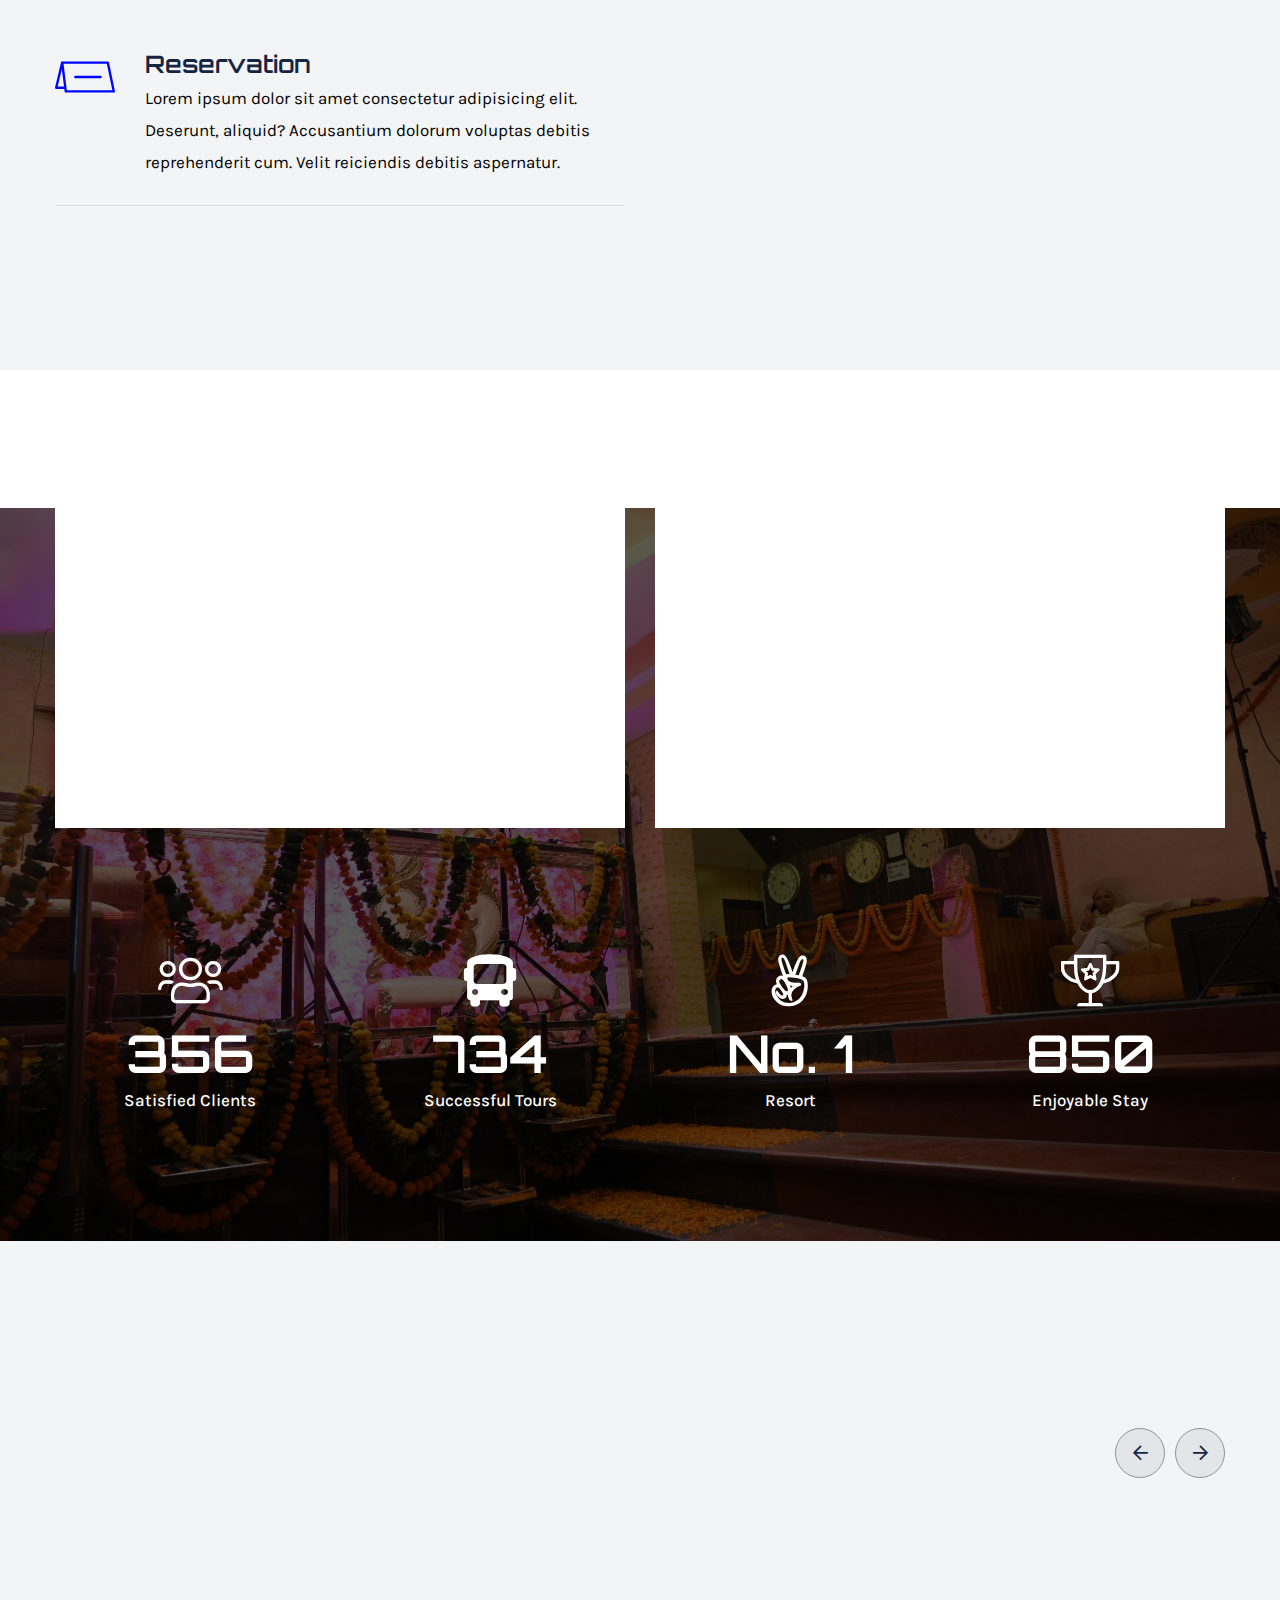
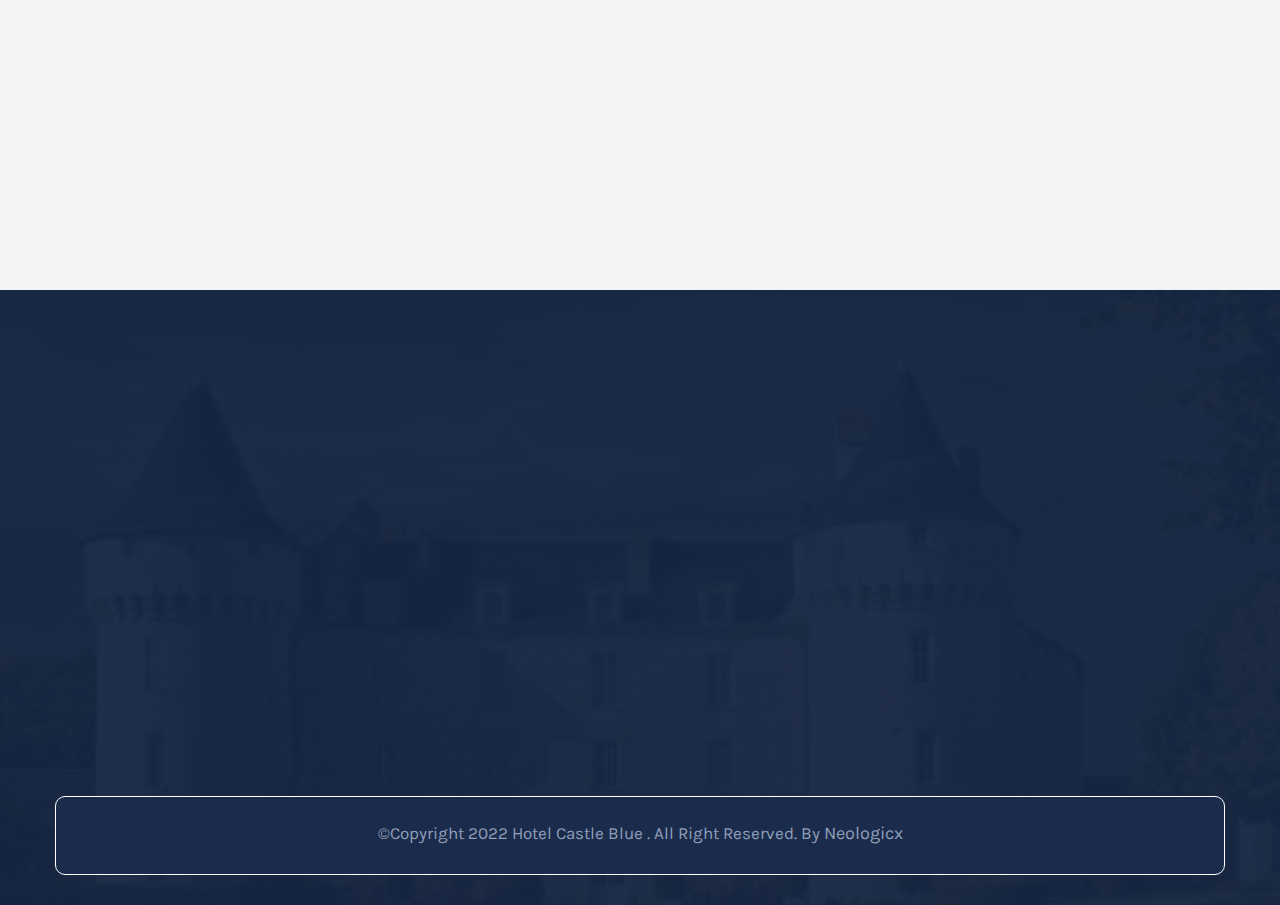
==== commit ea790703: "Some Changes" ====
--- a/index.html
+++ b/index.html
@@ -32,6 +32,7 @@
     <link rel="stylesheet" type="text/css" href="assets/uicons-regular-rounded/css/uicons-regular-rounded.css" />
     <link href="https://fonts.googleapis.com/css2?family=M+PLUS+Rounded+1c:wght@700&family=Orbitron&display=swap"
         rel="stylesheet">
+    <link href="https://fonts.googleapis.com/css2?family=Cormorant+SC&display=swap" rel="stylesheet">
 </head>
 <style>
     a {
@@ -175,19 +176,19 @@
         <div class="hero-wrapper-one">
             <div class="hero-slider-one">
                 <div class="single-slider bg-with-overlay bg_cover"
-                    style="background-image: url(assets/images/Real-Images/CastleBlueReception.jpeg);">
+                    style="background-image: url(assets/images/Real-Images/Sample-BG.jpg);">
                     <div class="container">
                         <div class="row justify-content-start">
                             <div class="col-lg-7">
                                 <div class="hero-content hero-content-left">
-                                    <span class="span" data-animation="fadeInDown" data-delay=".4s" style="text-shadow: -1px 1px 0 #000,
+                                    <span class="span" data-animation="fadeInDown" data-delay=".4s" style="color:#0007ff; text-shadow: -1px 1px 0 #000,
                                     1px 1px 0 #000,
-                                    1px -1px 0 #000,
-                                    -1px -1px 0 #000;">Welcome to </span>
-                                    <h2 style="color: white;text-shadow: -1px 1px 0 #000,
+                                    1px -1px 0 white,
+                                    -1px -1px 0 white; font-family: 'Cormorant SC', serif;">Welcome to </span>
+                                    <h2 style="color:#0007ff;text-shadow: -1px 1px 0 #000,
                                     1px 1px 0 #000,
-                                    1px -1px 0 #000,
-                                    -1px -1px 0 #000;" data-animation="fadeInDown" data-delay=".5s">Hotel Castle Blue
+                                    1px -1px 0 white,
+                                    -1px -1px 0 white; font-family:'Cormorant SC', serif;" data-animation="fadeInDown" data-delay=".5s" >Hotel Castle Blue
                                     </h2>
                                 </div>
                             </div>
@@ -195,7 +196,7 @@
                     </div>
                 </div>
 
-                <div class="single-slider bg-with-overlay bg_cover"
+                <!-- <div class="single-slider bg-with-overlay bg_cover"
                     style="background-image: url(assets/images/Real-Images/Reception.jpg);">
                     <div class="container">
                         <div class="row justify-content-center">
@@ -204,17 +205,17 @@
                                     <span class="span" data-animation="fadeInDown" data-delay=".4s" style="text-shadow: -1px 1px 0 #000,
                                     1px 1px 0 #000,
                                     1px -1px 0 #000,
-                                    -1px -1px 0 #000;">Welcome to </span>
+                                    -1px -1px 0 #000;font-family: 'Cormorant SC', serif;">Welcome to </span>
                                     <h2 style="color: white;text-shadow: -1px 1px 0 #000,
                                     1px 1px 0 #000,
                                     1px -1px 0 #000,
-                                    -1px -1px 0 #000;" data-animation="fadeInDown" data-delay=".5s">Hotel Castle Blue
+                                    -1px -1px 0 #000;font-family: 'Cormorant SC', serif;" data-animation="fadeInDown" data-delay=".5s">Hotel Castle Blue
                                     </h2>
                                 </div>
                             </div>
                         </div>
                     </div>
-                </div>
+                </div> -->
 
             </div>
         </div>
@@ -226,7 +227,8 @@
             <div class="row features-wrapper-one no-gutters">
                 <div class="col-lg-3 features-column">
                     <div class="features-item features-item-one text-center">
-                        <div class="item-bg bg_cover" style="background-image: url(assets/images/Real-Images/BedRoom1.jpg);">
+                        <div class="item-bg bg_cover"
+                            style="background-image: url(assets/images/Real-Images/BedRoom1.jpg);">
                         </div>
                         <div class="icon">
                             <svg xmlns="http://www.w3.org/2000/svg" x="0px" y="0px" width="100" height="100"
@@ -252,7 +254,7 @@
                                 can accommodate two adults and a child below 6 yrs of age without extra charge. With
                                 bountiful amenities and special attention of staff to every detail, our rooms are well
                                 suited to meet the needs of both business and leisure travelers equally.</p>
-                                <br>
+                            <br>
                             <a href="#" class="icon-btn" style="border-radius: 50px;"><i
                                     class="fas fa-arrow-right"></i></a>
                         </div>
@@ -260,7 +262,8 @@
                 </div>
                 <div class="col-lg-3 features-column">
                     <div class="features-item features-item-one text-center">
-                        <div class="item-bg bg_cover" style="background-image: url(assets/images/Real-Images/BedRoom2.jpg);">
+                        <div class="item-bg bg_cover"
+                            style="background-image: url(assets/images/Real-Images/BedRoom2.jpg);">
                         </div>
                         <div class="icon">
 
@@ -296,7 +299,8 @@
                 </div>
                 <div class="col-lg-3 features-column">
                     <div class="features-item features-item-one text-center">
-                        <div class="item-bg bg_cover" style="background-image: url(assets/images/Real-Images/BedRoom4.jpg);">
+                        <div class="item-bg bg_cover"
+                            style="background-image: url(assets/images/Real-Images/BedRoom4.jpg);">
                         </div>
                         <div class="icon">
                             <svg xmlns="http://www.w3.org/2000/svg" x="0px" y="0px" width="100" height="100"
@@ -330,7 +334,8 @@
                 </div>
                 <div class="col-lg-3 features-column">
                     <div class="features-item features-item-one text-center">
-                        <div class="item-bg bg_cover" style="background-image: url(assets/images/Real-Images/BedRoom8.jpg);">
+                        <div class="item-bg bg_cover"
+                            style="background-image: url(assets/images/Real-Images/BedRoom8.jpg);">
                         </div>
                         <div class="icon">
                             <svg xmlns="http://www.w3.org/2000/svg" x="0px" y="0px" width="100" height="100"
@@ -367,7 +372,7 @@
     </section>
     <!--====== End Features section ======-->
     <!--====== Start About section ======-->
-    <section class="about-area pt-130 pb-70">
+    <section class="about-area pt-80 pb-50">
         <div class="container">
             <div class="row">
                 <div class="col-lg-5">
@@ -377,7 +382,15 @@
                             <h2>About Us</h2>
                         </div>
 
-                        <p>HOTEL CASTLE Blue, Near IGI Airport,NEW DELHI is an urber-chic lifestyle hotel that is designed to gratify to the next generation of vsavvy business and leisure travelers. Articulating a contemporary narrative that knit through every room and floor it is among the best hotel in New Delhi. Perched within a convenient 5km from the airport it is easily accessible to corporate hubs and entertainment centers in New Delhi and Gurugram. The leading 3 star hotel is Delhi aerocity offers 32 rooms and a finest dining option in the capital. The hotel assures you the best hygiene standards and food safety practices. Meet and celebrate at its elegant meeting space or indulge in luxury offerings to rejuvenate your sense at Hotel Castle Blue New Delhi. </p>
+                        <p>HOTEL CASTLE Blue, Near IGI Airport,NEW DELHI is an urber-chic lifestyle hotel that is
+                            designed to gratify to the next generation of vsavvy business and leisure travelers.
+                            Articulating a contemporary narrative that knit through every room and floor it is among the
+                            best hotel in New Delhi. Perched within a convenient 5km from the airport it is easily
+                            accessible to corporate hubs and entertainment centers in New Delhi and Gurugram. The
+                            leading 3 star hotel is Delhi aerocity offers 32 rooms and a finest dining option in the
+                            capital. The hotel assures you the best hygiene standards and food safety practices. Meet
+                            and celebrate at its elegant meeting space or indulge in luxury offerings to rejuvenate your
+                            sense at Hotel Castle Blue New Delhi. </p>
 
                         <a href="about-us.html" class="main-btn arrow-btn">Learn more</a>
                     </div>
@@ -385,7 +398,7 @@
                 <div class="col-lg-7">
                     <div class="about-img-box about-img-box-one mb-50">
                         <div class="about-img-one wow fadeInUp" data-wow-delay=".45s">
-                            <img src="assets/images/Real-Images/2nd-View.jpeg" alt="about">
+                            <img style="border-radius: 230px 0px;" src="assets/images/Real-Images/2nd-View.jpeg" alt="about">
                         </div>
                         <!-- <div class="about-img-two wow fadeInUp" data-wow-delay=".50s">
                             <img style="max-width: 68%;" src="assets/images/Sample/AB1.jpg" alt="about">
@@ -400,7 +413,7 @@
     </section>
     <!--====== End About section ======-->
     <!--====== Start Service section ======-->
-    <section class="service-area position-relative light-bg pt-120 pb-130">
+    <section class="service-area position-relative light-bg pt-60 pb-70">
         <!--  <div class="object-shape-one">
                 <img src="assets/images/object/object-1.png" class="object object-1" alt="object">
                 <img src="assets/images/object/object-2.png" class="object object-2" alt="object">
@@ -408,7 +421,7 @@
         <div class="container">
             <div class="row justify-content-center">
                 <div class="col-lg-8">
-                    <div class="section-title text-center mb-75 wow fadeInUp">
+                    <div class="section-title text-center mb-50 wow fadeInUp">
                         <span class="sub-title">Our offerings</span>
                         <h2>Salient Features</h2>
                     </div>
@@ -488,7 +501,7 @@
                 </div>
                 <div class="col-lg-6">
                     <div class="service-img pl-70 wow fadeInRight" data-wow-delay=".60s">
-                        <img src="assets/images/Real-Images/BlueCastleBuildingView.jpeg" alt="service">
+                        <img style="border-radius: 0px 200px;" src="assets/images/Real-Images/BlueCastleBuildingView.jpeg" alt="service">
                     </div>
                 </div>
             </div>
@@ -535,7 +548,7 @@
     <div class="counter-area counter-area-one bg-with-overlay bg_cover pb-85"
         style="background-image: url(assets/images/Real-Images/ReceptionView2.jpeg);">
         <div class="container">
-            <div class="row">
+            <div class="row" style="text-align: center;">
                 <div class="col-lg-3 col-md-6 col-sm-12">
                     <div class="counter-item counter-item-one mb-40">
                         <div class="icon">
@@ -586,7 +599,7 @@
     <!--====== End Counter section ======-->
 
     <!--====== Start Case section ======-->
-    <!-- <section class="case-area pt-260 light-bg pb-130">
+    <section class="case-area pt-60 light-bg pb-30">
         <div class="container">
             <div class="row align-items-end">
                 <div class="col-lg-8">
@@ -603,10 +616,10 @@
                 <div class="col-lg-3">
                     <div class="case-item case-item-one">
                         <div class="case-img">
-                            <img src="assets/images/case/Junagarh_Fort.jpg" alt="case">
+                            <img src="assets/images/Places/Qutab-Minar.jpg" alt="case">
                             <div class="case-overlay">
                                 <div class="case-content">
-                                    <h3 class="title"><a href="#">Junagarh Fort</a></h3>
+                                    <h3 class="title"><a href="#">Qutab Minar</a></h3>
 
                                 </div>
                             </div>
@@ -616,10 +629,10 @@
                 <div class="col-lg-3">
                     <div class="case-item case-item-one">
                         <div class="case-img">
-                            <img src="assets/images/case/Lalgarh_Palace.jpg" alt="case">
+                            <img src="assets/images/Places/India-Gate.jpg" alt="case">
                             <div class="case-overlay">
                                 <div class="case-content">
-                                    <h3 class="title"><a href="#">Lalgarh Palace</a></h3>
+                                    <h3 class="title"><a href="#">India Gate</a></h3>
 
                                 </div>
                             </div>
@@ -629,25 +642,24 @@
                 <div class="col-lg-3">
                     <div class="case-item case-item-one">
                         <div class="case-img">
-                            <img src="assets/images/case/Bhandasar_Jain_Temple.jpg" alt="case">
+                            <img src="assets/images/Places/Birla-Mandir.jpg" alt="case">
                             <div class="case-overlay">
                                 <div class="case-content">
-                                    <h3 class="title"><a href="#">Seth Bhandasar Jain Temple</a></h3>
-
-                                </div>
-                            </div>
-                        </div>
-                    </div>
-                </div>
-
+                                    <h3 class="title"><a href="#">Birla Mandir</a></h3>
+
+                                </div>
+                            </div>
+                        </div>
+                    </div>
+                </div>
 
                 <div class="col-lg-3">
                     <div class="case-item case-item-one">
                         <div class="case-img">
-                            <img src="assets/images/case/Rampuria_Havelli.jpg" alt="case">
+                            <img src="assets/images/Places/The Garden of Five Senses.jpg" alt="case">
                             <div class="case-overlay">
                                 <div class="case-content">
-                                    <h3 class="title"><a href="#">Rampuria Havelli</a></h3>
+                                    <h3 class="title"><a href="#">The Garden of Five Senses</a></h3>
 
                                 </div>
                             </div>
@@ -659,39 +671,20 @@
                 <div class="col-lg-3">
                     <div class="case-item case-item-one">
                         <div class="case-img">
-                            <img src="assets/images/case/Devi_Kund_Sagar.jpg" alt="case">
+                            <img src="assets/images/Places/Gandhi Smriti Museum.jpg" alt="case">
                             <div class="case-overlay">
                                 <div class="case-content">
-                                    <h3 class="title"><a href="#">Devi Kund Sagar</a></h3>
-
-                                </div>
-                            </div>
-                        </div>
-                    </div>
-                </div>
-
-
-                <div class="col-lg-3">
-                    <div class="case-item case-item-one">
-                        <div class="case-img">
-                            <img src="assets/images/case/Deshnok_Temple.jpg" alt="case">
-                            <div class="case-overlay">
-                                <div class="case-content">
-                                    <h3 class="title"><a href="#">Karni Mata Temple 
-                                             ( Deshnok )
-
-                                        </a></h3>
-
-                                </div>
-                            </div>
-                        </div>
-                    </div>
-                </div>
-
-
-            </div>
-        </div>
-    </section> -->
+                                    <h3 class="title"><a href="#">Gandhi Smriti Museum</a></h3>
+                                </div>
+                            </div>
+                        </div>
+                    </div>
+                </div>
+
+
+            </div>
+        </div>
+    </section>
     <!--====== End Case section ======-->
 
     <!--====== Start Footer ======-->
@@ -699,9 +692,9 @@
         <div class="footer-wrapper-one position-relative bg_cover pb-30"
             style="background-image: url(assets/images/Sample/LastBg.jpg);">
             <div class="container">
-                <div class="footer-widget pt-80 pb-20">
+                <div class="footer-widget pt-50">
                     <div class="row">
-                        <div class="col-lg-3 col-md-6 col-sm-12">
+                        <div class="col-lg-5 col-md-6 col-sm-12">
                             <div class="widget about-widget mb-55 wow fadeInUp" data-wow-delay=".2s">
                                 <div class="footer-logo">
                                     <a href="index.html"><img src="assets/images/Sample/RWLogo.png" alt="Logo"></a>
@@ -722,7 +715,7 @@
                                 </div>
                             </div>
                         </div>
-                        <div class="col-lg-3 col-md-6 col-sm-12">
+                        <!-- <div class="col-lg-3 col-md-6 col-sm-12">
                             <div class="widget footer-nav-widget mb-55 wow fadeInUp" data-wow-delay=".3s">
                                 <h4 class="widget-title">Resort</h4>
                                 <ul class="widget-link">
@@ -733,35 +726,56 @@
                                     <li><a href="contact.html">Contact Us</a></li>
                                 </ul>
                             </div>
-                        </div>
-                        <!-- <div class="col-lg-3 col-md-6 col-sm-12">
+                        </div> -->
+                        <div class="col-lg-4 col-md-6 col-sm-12">
                             <div class="widget recent-post-widget mb-55 wow fadeInUp" data-wow-delay=".4s">
                                 <h4 class="widget-title">Sightseeing</h4>
                                 <ul class="post-widget-list">
                                     <li class="post-thumbnail-content">
-                                        <img src="assets/images/widget/thumb-1.jpg" class="img-fluid" alt="">
+                                        <img src="assets/images/Places/India-Gate.jpg" class="img-fluid" alt="">
                                         <div class="post-title-date">
-                                            <h6><a href="#">Junagarh Fort </a></h6>
+                                            <h6><a href="#">India Gate</a></h6>
 
                                         </div>
                                     </li>
                                     <li class="post-thumbnail-content">
-                                        <img src="assets/images/widget/thumb-2.jpg" class="img-fluid" alt="">
+                                        <img src="assets/images/Places/Birla-Mandir.jpg" class="img-fluid" alt="">
                                         <div class="post-title-date">
-                                            <h6><a href="#">Rampuria Havelli</a></h6>
+                                            <h6><a href="#">Birla Mandir</a></h6>
 
                                         </div>
                                     </li>
                                     <li class="post-thumbnail-content">
-                                        <img src="assets/images/widget/thumb-3.jpg" class="img-fluid" alt="">
+                                        <img src="assets/images/Places/Qutab-Minar.jpg" class="img-fluid" alt="">
                                         <div class="post-title-date">
-                                            <h6><a href="#">Devi Kund Sagar</a></h6>
+                                            <h6><a href="#">Qutab Minar</a></h6>
 
                                         </div>
                                     </li>
+                                    <li class="post-thumbnail-content">
+                                        <img src="assets/images/Places/Agrasen ki Baoli.jpg" class="img-fluid" alt="">
+                                        <div class="post-title-date">
+                                            <h6><a href="#">Agrasen ki Baoli</a></h6>
+
+                                        </div>
+                                    </li>
+                                    <!-- <li class="post-thumbnail-content">
+                                        <img src="assets/images/Places/Gandhi Smriti Museum.jpg" class="img-fluid" alt="">
+                                        <div class="post-title-date">
+                                            <h6><a href="#">Gandhi Smriti Museum</a></h6>
+
+                                        </div>
+                                    </li>
+                                    <li class="post-thumbnail-content">
+                                        <img src="assets/images/Places/The Garden of Five Senses.jpg" class="img-fluid" alt="">
+                                        <div class="post-title-date">
+                                            <h6><a href="#">The Garden of Five Senses</a></h6>
+
+                                        </div>
+                                    </li> -->
                                 </ul>
                             </div>
-                        </div> -->
+                        </div>
                         <div class="col-lg-3 col-md-6 col-sm-12">
                             <div class="widget contact-info-widget mb-55 wow fadeInUp" data-wow-delay=".5s">
                                 <h4 class="widget-title">Contact Us</h4>
--- a/assets/css/style.css
+++ b/assets/css/style.css
@@ -1568,7 +1568,7 @@
   font-size: 35px;
 }
 
-.hero-wrapper-one .hero-content span.span:before {
+/* .hero-wrapper-one .hero-content span.span:before {
   display: inline-block;
   content: "";
   width: 50px;
@@ -1577,7 +1577,7 @@
   border: 1px solid black;
   vertical-align: middle;
   margin-right: 30px;
-}
+} */
 
 .hero-wrapper-one .hero-content h4 {
   font-family: "Karla", sans-serif;
@@ -1880,7 +1880,7 @@
 
 .about-img-box-one .about-img-one {
   position: absolute;
-  top: 90px;
+  top: 0px;
   left: 0;
 }
 
@@ -2110,7 +2110,7 @@
   width: 100%;
   height: 100%;
   content: "";
-  background-color: #fff;
+  background-color: #d6ddff;
   border-left: 4px solid #162542;
   z-index: -1;
   visibility: hidden;
@@ -2545,7 +2545,7 @@
 
 .features-item-one:hover .content h4,
 .features-item-one:hover .content p,
-.features-item-one:hover g{
+.features-item-one:hover g {
   color: #fff;
   fill: white;
 }
@@ -2562,6 +2562,7 @@
   width: 100%;
   height: 100%;
   z-index: -1;
+  border-bottom: 1px solid #bcbcff;
 }
 
 .features-item-one .item-bg:before {
@@ -2571,7 +2572,7 @@
   content: "";
   width: 100%;
   height: 100%;
-  background-color: rgba(22, 37, 66, 0.85);
+  background-color: rgba(29, 42, 68, 0.68);
   visibility: hidden;
   opacity: 0;
   -webkit-transition: all 0.4s ease-out 0s;
@@ -2585,7 +2586,7 @@
   content: "";
   width: 100%;
   height: 100%;
-  background-color: #fff;
+  background-color: #f4f5ff;
   visibility: visible;
   opacity: 1;
   z-index: -1;
@@ -2886,7 +2887,7 @@
 }
 
 .counter-item-one .icon i {
-  color: #4346ff;
+  color: white;
   font-size: 52px;
   margin-bottom: 20px;
 }
@@ -5915,7 +5916,7 @@
 
 .contact-wrapper-three {
   padding: 70px 70px 80px;
-  background-color: rgb(0 129 255 / 7%);
+  background-color: rgb(0 129 255 / 24%);
 }
 
 @media (max-width: 767px) {
@@ -6043,12 +6044,12 @@
 }
 
 .contact-info-list .info-item .content p:hover a {
-  color: #9bc0bf;
+  color: #001dff;
 }
 
 .contact-info-list .info-item .content p i {
   margin-right: 10px;
-  color: #9bc0bf;
+  color: #001dff;
 }
 
 .map-area .map-box iframe {
@@ -6092,6 +6093,8 @@
 
 .footer-wrapper-one .footer-widget .widget.about-widget .footer-logo {
   margin-bottom: 25px;
+  margin-top: -25px;
+  text-align: center;
 }
 
 .footer-wrapper-one .footer-widget .widget.about-widget p {
@@ -6313,10 +6316,16 @@
 
 .table-bordered th {
   border: 1px solid #000000;
+  background-color: #ffffffb3;
 }
 
 .table-bordered td {
   border: 1px solid#000000;
+  background-color: #ffffffb3;
+}
+
+section {
+  background-color: #d7e3ff;
 }
 
 /*# sourceMappingURL=style.css.map */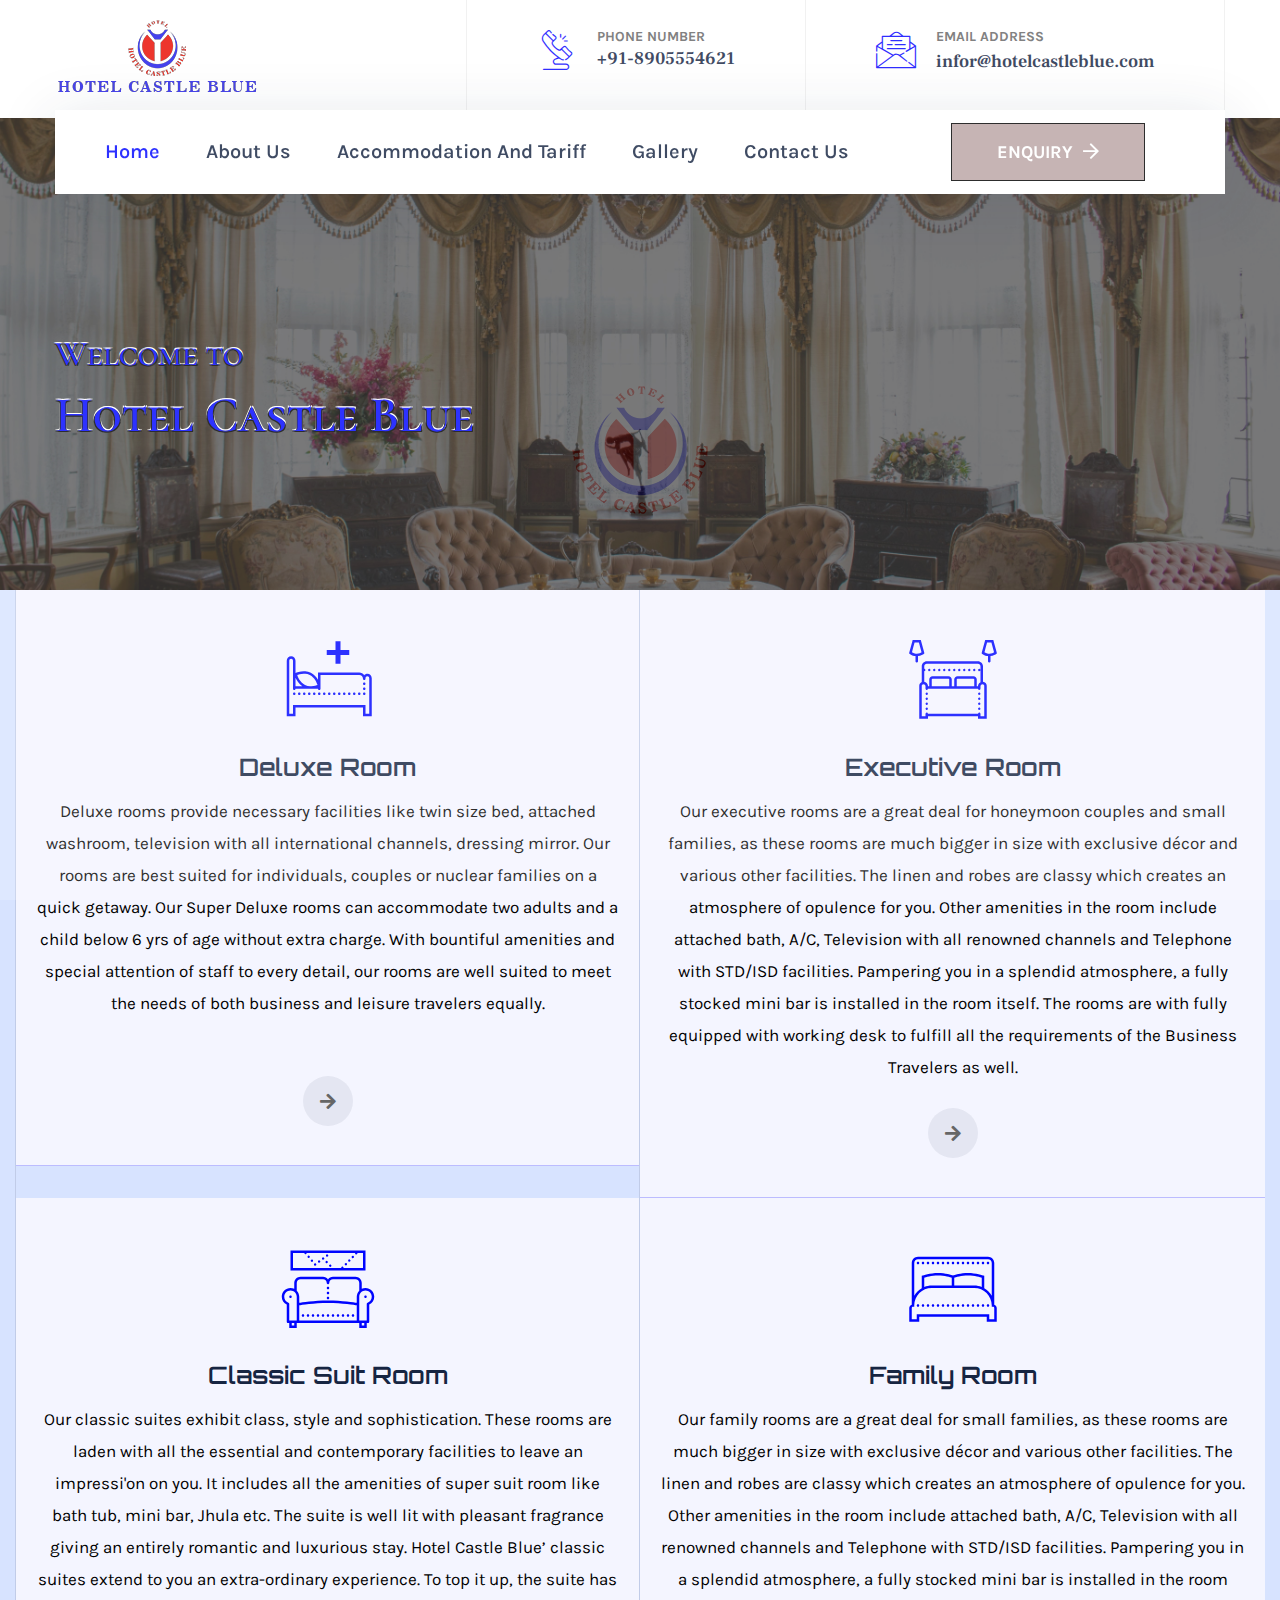
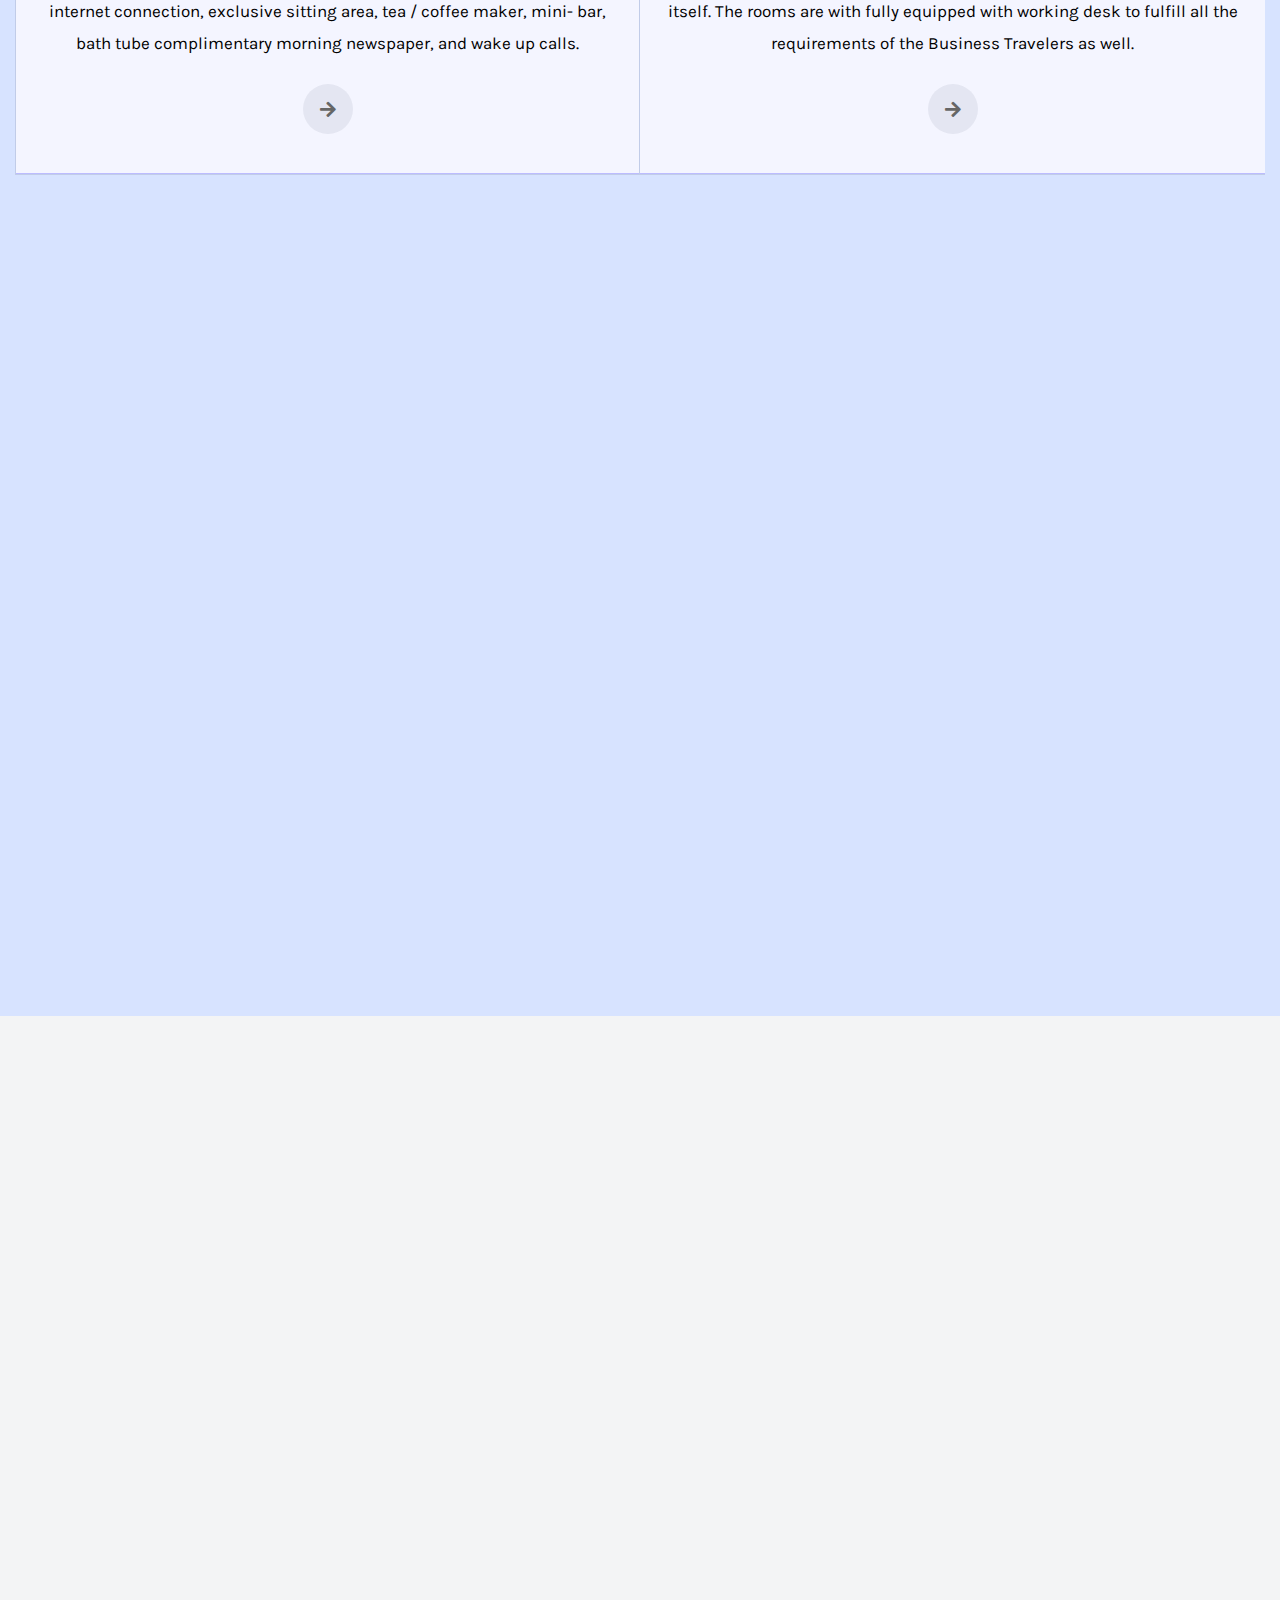
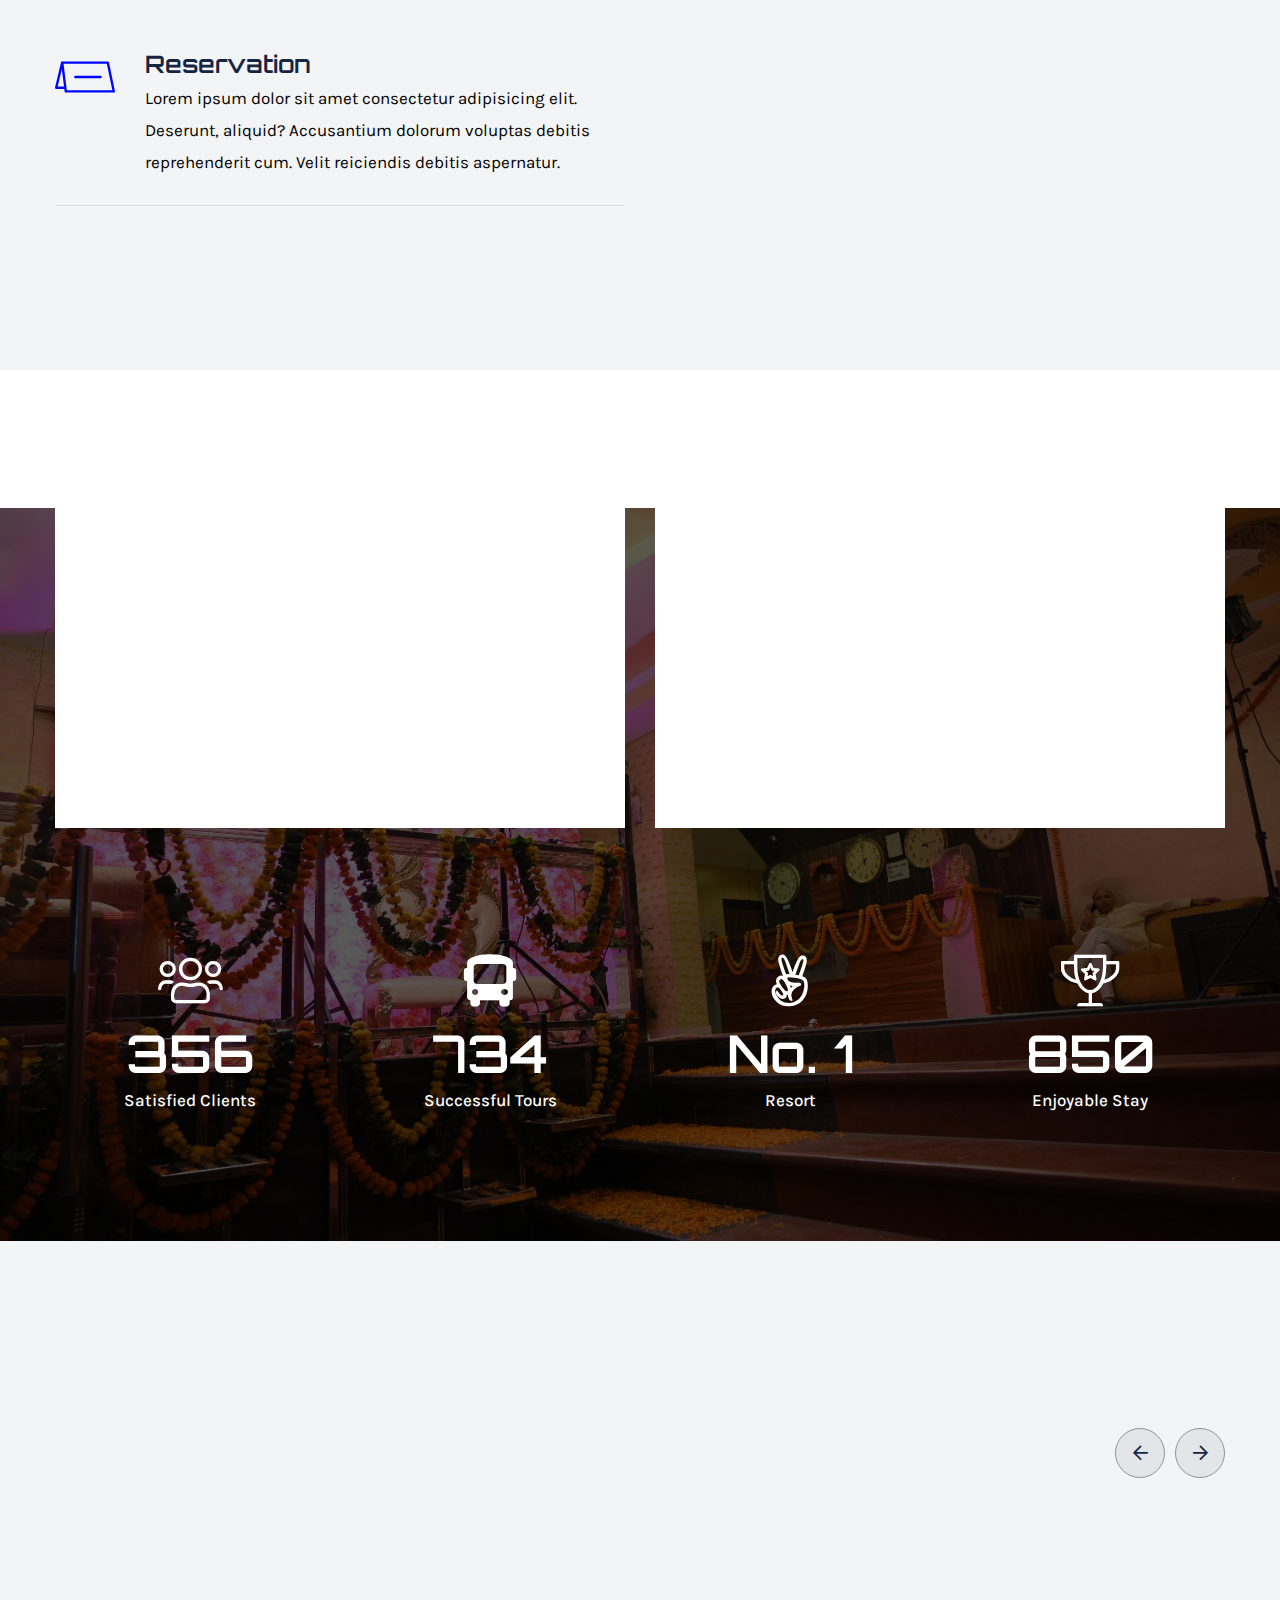
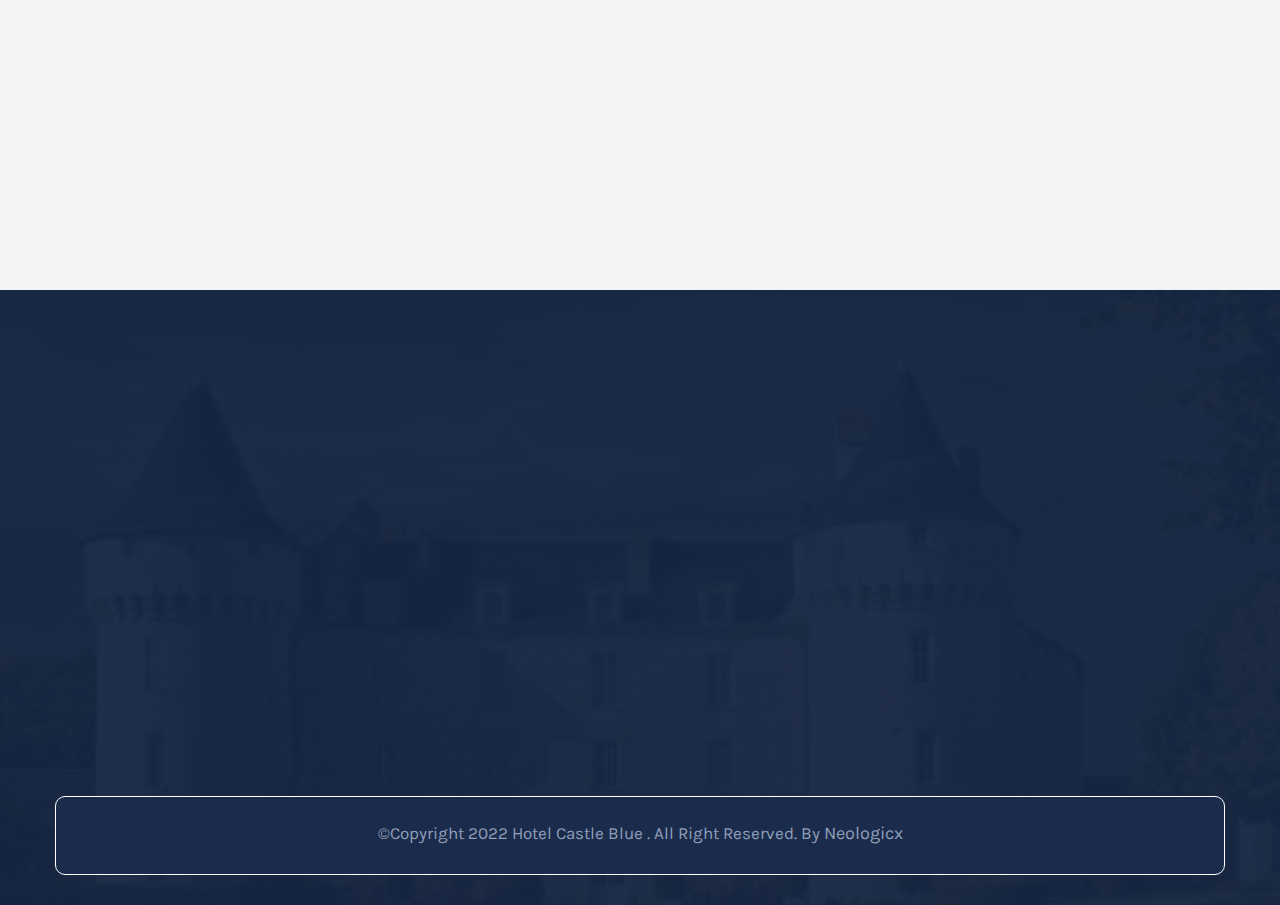
==== commit e928d1e1: "Some Changes" ====
--- a/index.html
+++ b/index.html
@@ -185,7 +185,7 @@
                                     1px 1px 0 #000,
                                     1px -1px 0 white,
                                     -1px -1px 0 white; font-family: 'Cormorant SC', serif;">Welcome to </span>
-                                    <h2 style="color:#0007ff;text-shadow: -1px 1px 0 #000,
+                                    <h2 class="title" style="color:#0007ff;text-shadow: -1px 1px 0 #000,
                                     1px 1px 0 #000,
                                     1px -1px 0 white,
                                     -1px -1px 0 white; font-family:'Cormorant SC', serif;" data-animation="fadeInDown" data-delay=".5s" >Hotel Castle Blue
--- a/assets/css/style.css
+++ b/assets/css/style.css
@@ -6123,8 +6123,8 @@
   -webkit-box-pack: center;
   -ms-flex-pack: center;
   justify-content: center;
-  background-color: #293750;
-  color: #6f7e9c;
+  background-color: black;
+  color: white;
   -webkit-transition: all 0.3s ease-out 0s;
   transition: all 0.3s ease-out 0s;
 }
